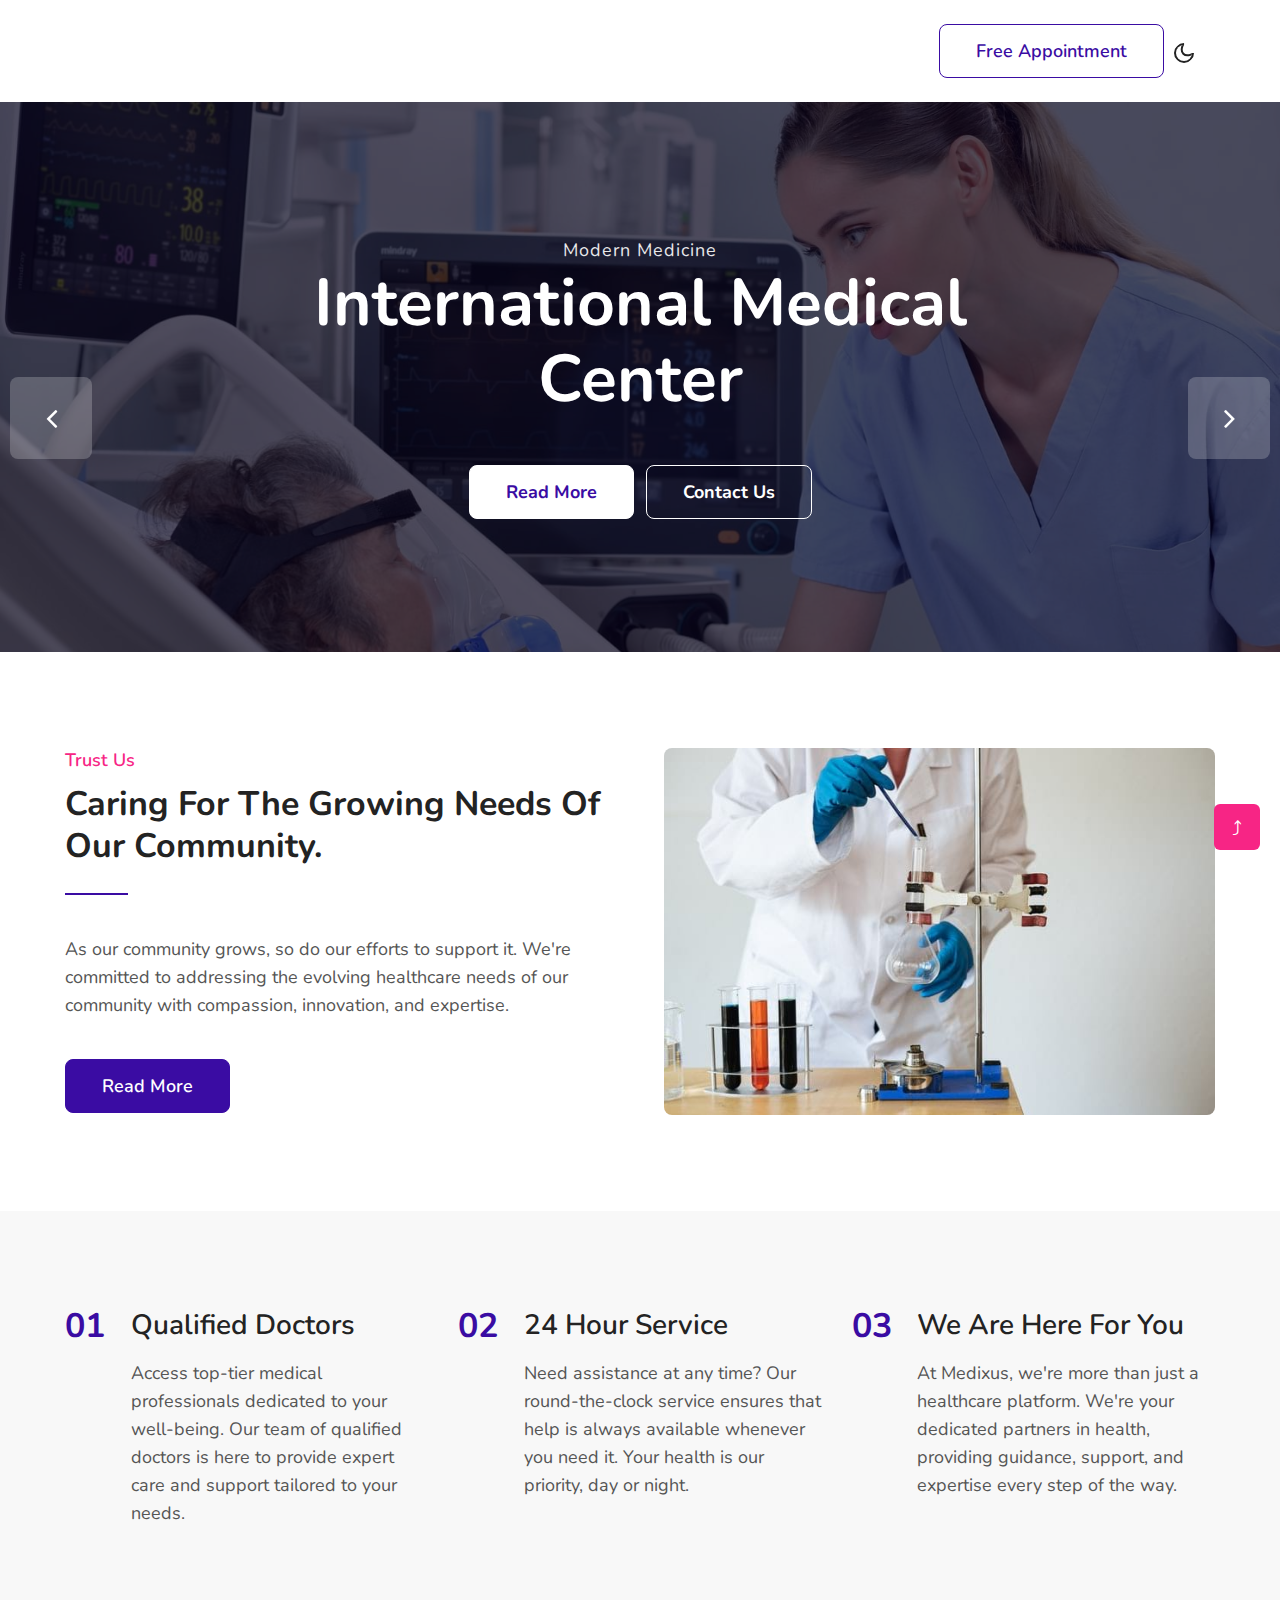
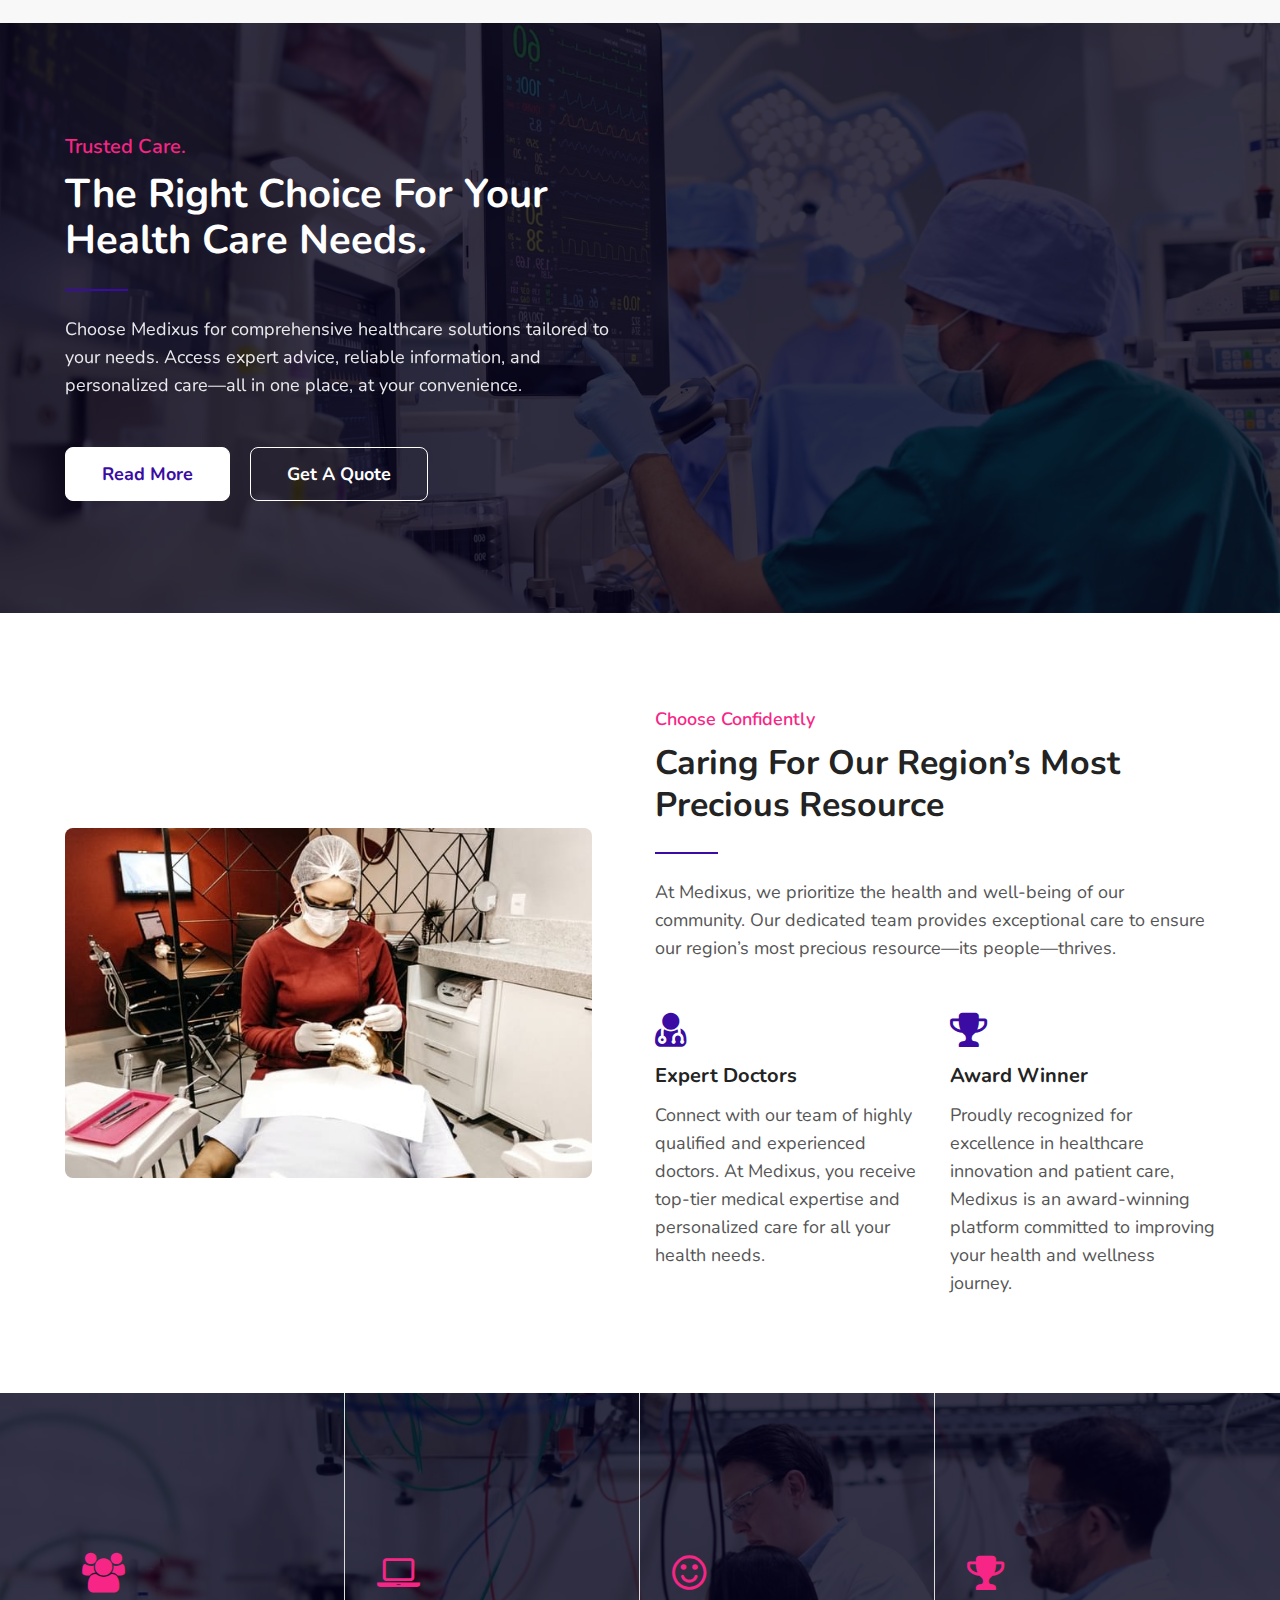
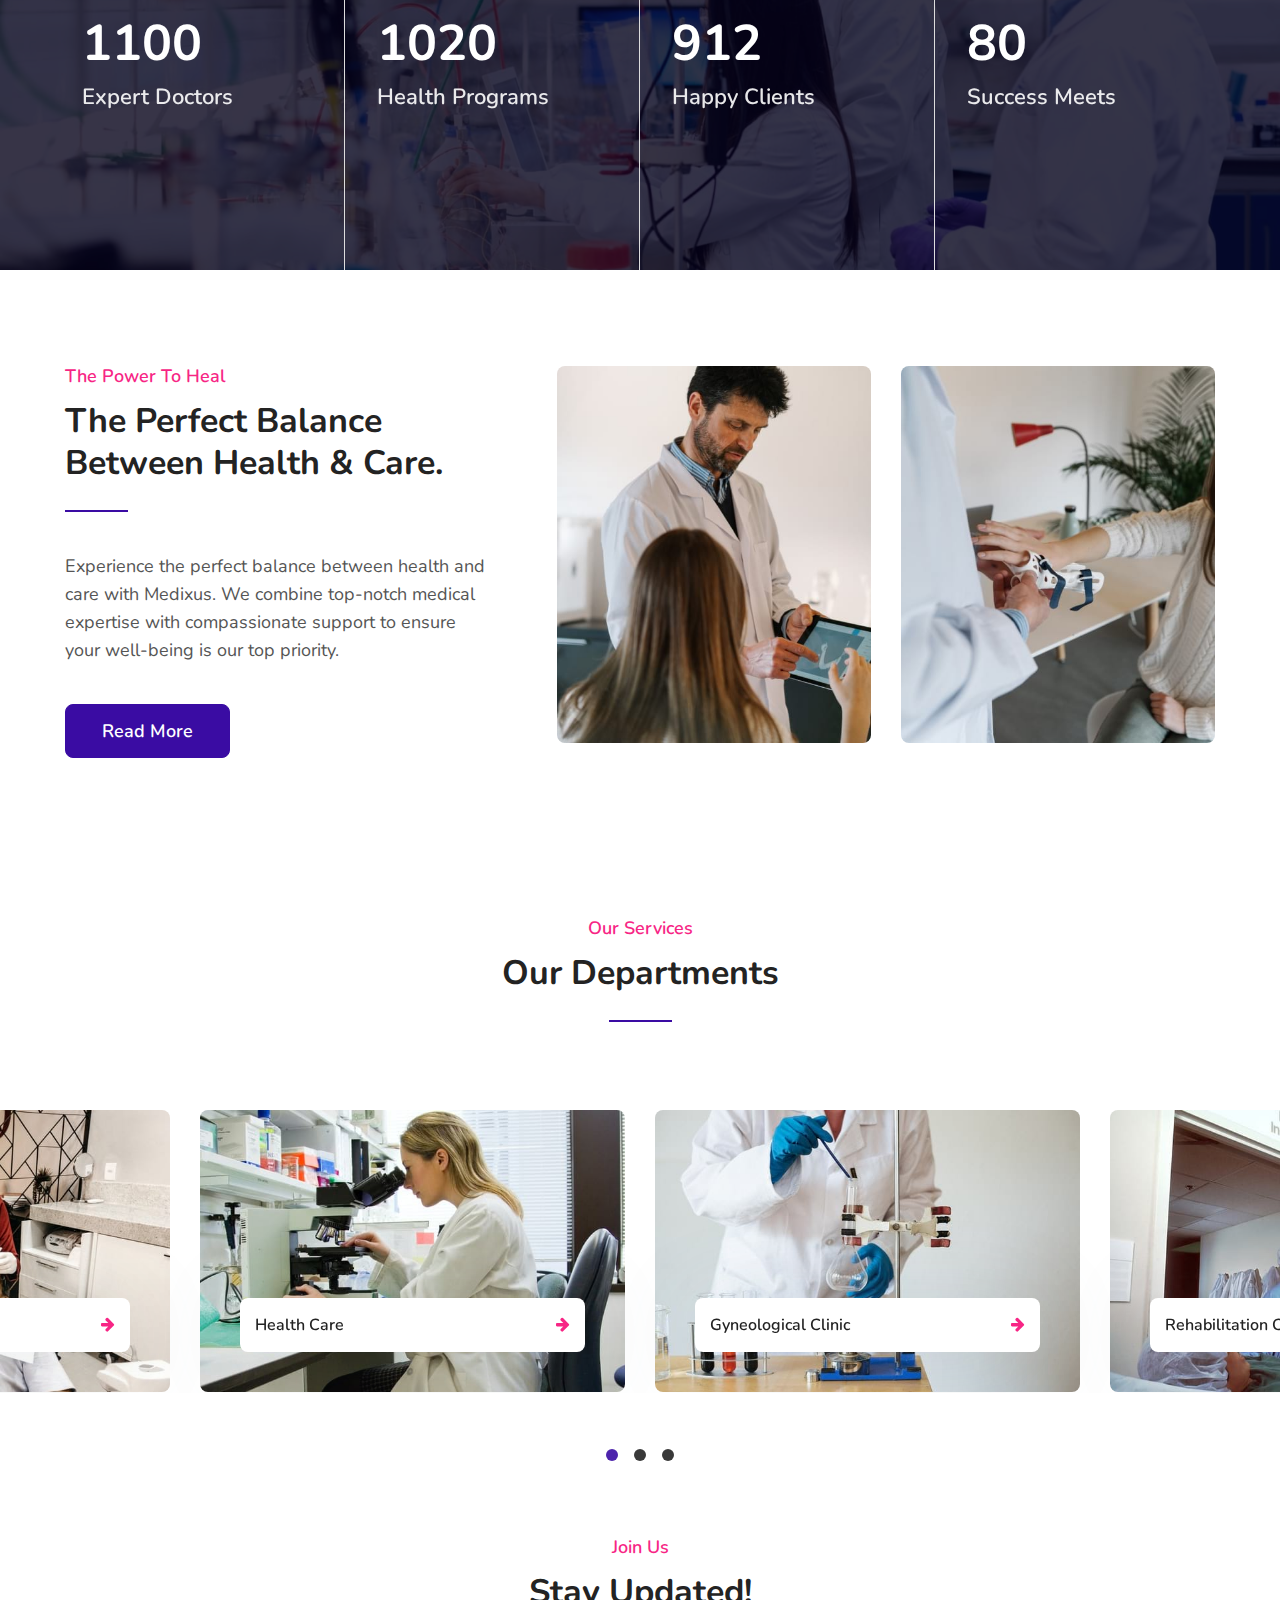
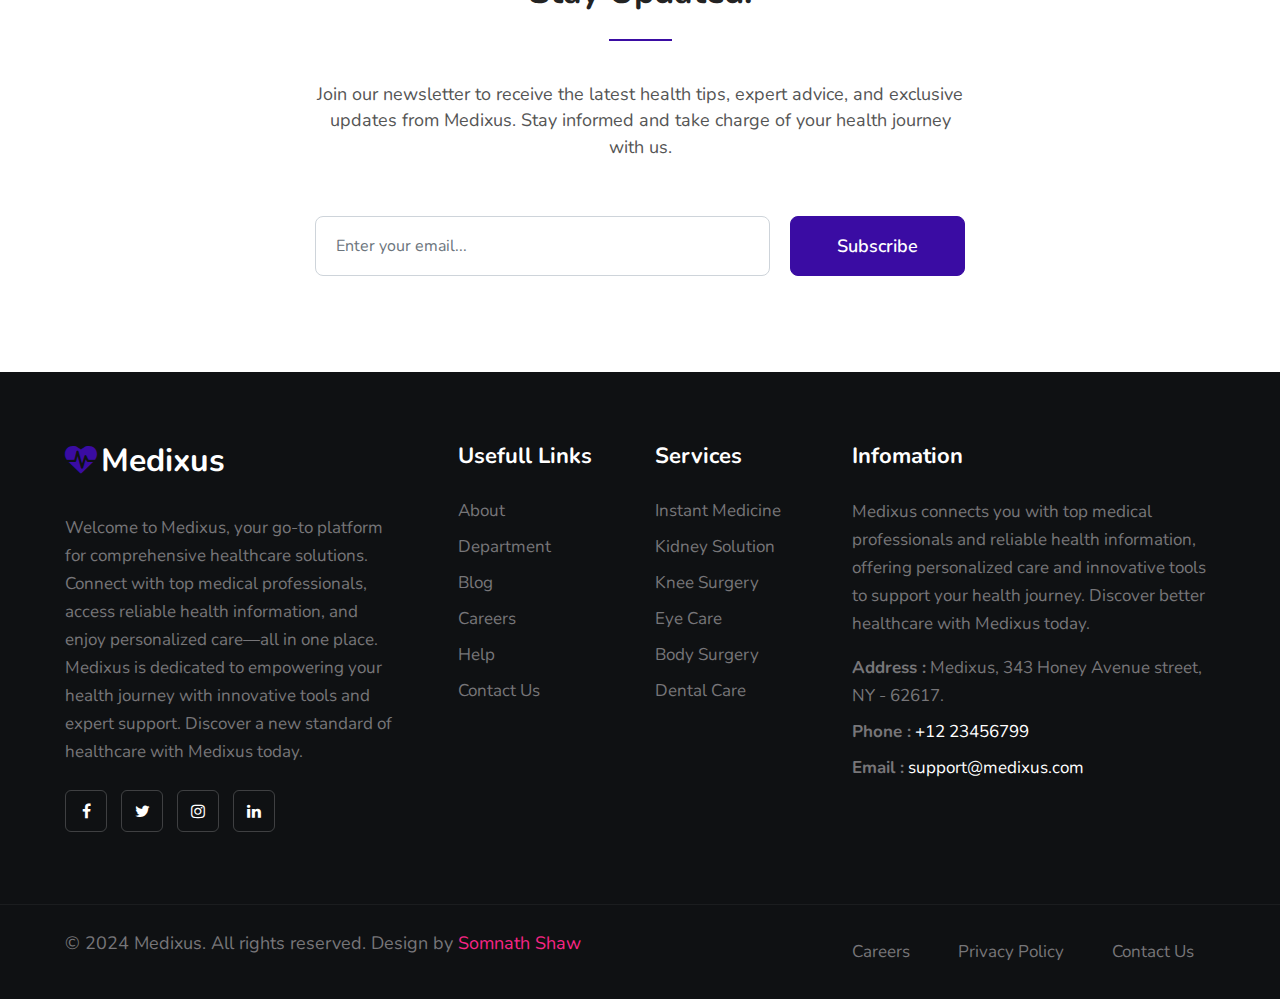
==== index.html @ a795be16 "Updated the Medixus FRT Project" ====
<!doctype html>
<html lang="zxx">

<head>
  <meta charset="utf-8">
  <meta name="viewport" content="width=device-width, initial-scale=1, shrink-to-fit=no">
  <title>Medixus Medical Category Bootstrap Responsive Template | Home :: W3Layouts</title>
  <link href="//fonts.googleapis.com/css?family=Nunito:400,600,700&display=swap" rel="stylesheet">
  <link rel="stylesheet" href="assets/css/style-starter.css">
</head>

<body>
      <div class="header-2hny py-3">
        <div class="container">
          <nav class="navbar navbar-expand-lg navbar-dark stroke">
            <h1><a class="navbar-brand mr-xl-5" href="index.html">
                <span class="fa fa-heartbeat mr-1"></span>Medixus
              </a></h1>
            <button class="navbar-toggler  collapsed bg-gradient" type="button" data-toggle="collapse"
              data-target="#navbarTogglerDemo02" aria-controls="navbarTogglerDemo02" aria-expanded="false"
              aria-label="Toggle navigation">
              <span class="navbar-toggler-icon fa icon-expand fa-bars"></span>
              <span class="navbar-toggler-icon fa icon-close fa-times"></span>
              </span>
            </button>

            <div class="collapse navbar-collapse" id="navbarTogglerDemo02">
              <ul class="navbar-nav mx-lg-auto">
                <li class="nav-item active">
                  <a class="nav-link" href="index.html">Home <span class="sr-only">(current)</span></a>
                </li>
                <li class="nav-item">
                  <a class="nav-link" href="about.html">About</a>
                </li>
                <li class="nav-item">
                  <a class="nav-link" href="services.html">Departments</a>
                </li>
                <li class="nav-item">
                  <a class="nav-link" href="contact.html">Contact</a>
                </li>
              </ul>
              <ul class="navbar-nav search-right mt-lg-0 mt-2">
                <li class="nav-item"><a href="#download" class="free-con btn btn-style btn-secondary d-block"
                    data-toggle="modal" data-target="#myModal">Free Appointment</a>

                  <!-- //modal-popup-->
                  <div class="selectpackage">

                    <div class="modal fade" id="myModal" tabindex="-1" role="dialog" aria-labelledby="myLargeModalLabel"
                      aria-hidden="true">
                      <div class="modal-dialog modal-lg">
                        <div class="modal-content">
                          <div class="modal-header">
                            <button type="button" class="close" data-dismiss="modal" aria-hidden="true">
                              &times;</button>
                            <h4 class="modal-title" id="myModalLabel">
                              Make An Appointment</h4>
                          </div>
                          <div class="modal-body packages">
                            <div class="appointment-form">
                              <form action="#" method="post">
                                <div class="fields-grid">
                                  <div class="styled-input">

                                    <div class="appointment-form-field">

                                      <input type="text" name="fullname" placeholder="Full Name" required="">
                                    </div>
                                  </div>
                                  <div class="styled-input">

                                    <div class="appointment-form-field">

                                      <input type="text" name="phone" placeholder="Enter Number" required="">
                                    </div>
                                  </div>

                                  <div class="styled-input">

                                    <div class="appointment-form-field">

                                      <input type="date" name="age" placeholder="Enter Your Age" required="">
                                    </div>
                                  </div>
                                  <div class="styled-input">

                                    <div class="appointment-form-field">

                                      <input type="date" name="date" placeholder="Set a Date" required="">
                                    </div>
                                  </div>
                                  <div class="styled-input">

                                    <div class="appointment-form-field">

                                      <select id="department" required="Specialization">
                                        <option value="">Specialization*</option>
                                        <option value="">Cardiology</option>
                                        <option value="">Heart Surgery</option>
                                        <option value="">Skin Care</option>
                                        <option value="">Body Check-up</option>
                                        <option value="">Numerology</option>
                                        <option value="">Diagnosis</option>
                                        <option value="">Others</option>
                                      </select>
                                    </div>
                                  </div>
                                  <div class="styled-input">

                                    <div class="appointment-form-field">

                                      <select id="doctor" required="Select Doctor">
                                        <option value="">Select Doctor</option>
                                        <option value="">Doctor 1</option>
                                        <option value="">Doctor 2</option>
                                        <option value="">Doctor 3</option>
                                        <option value="">Doctor 4</option>
                                        <option value="">Doctor 5</option>
                                        <option value="">Doctor 6</option>
                                        <option value="">Doctor 7</option>
                                      </select>
                                    </div>
                                  </div>

                                </div>
                                <div class="appointment-btn text-lg-right">
                                  <button type="submit" class="btn btn-style btn-primary mt-4">Book Appointment</button>
                                </div>
                              </form>
                            </div>
                          </div>
                        </div>
                      </div>
                    </div>
                    <script>
                      $('#myModal').modal('show');
                    </script>
                  </div>
                </li>
              </ul>

            </div>
            <!-- toggle switch for light and dark theme -->
            <div class="mobile-position">
              <nav class="navigation">
                <div class="theme-switch-wrapper">
                  <label class="theme-switch" for="checkbox">
                    <input type="checkbox" id="checkbox">
                    <div class="mode-container py-1">
                      <i class="gg-sun"></i>
                      <i class="gg-moon"></i>
                    </div>
                  </label>
                </div>
              </nav>
            </div>
            <!-- //toggle switch for light and dark theme -->
          </nav>
        </div>
      </div>
    </header>
    <!--/header-->
  </section>

  <!-- main-slider -->
  <section class="w3l-main-slider" id="home">
    <div class="companies20-content">
      <div class="owl-one owl-carousel owl-theme">
        <div class="item">
          <li>
            <div class="slider-info banner-view bg bg2">
              <div class="banner-info">
                <div class="container">
                  <div class="banner-info-bg">
                    <p>Modern Medicine</p>
                    <h5>International medical Center</h5>
                    <a class="btn btn-style btn-white mt-sm-5 mt-4 mr-2" href="about.html"> Read More</a>
                    <a class="btn btn-style border-btn mt-sm-5 mt-4" href="contact.html"> Contact Us</a>
                  </div>
                </div>
              </div>
            </div>
          </li>
        </div>
        <div class="item">
          <li>
            <div class="slider-info  banner-view banner-top1 bg bg2">
              <div class="banner-info">
                <div class="container">
                  <div class="banner-info-bg">
                    <p>Healthy Lifestyle</p>
                    <h5>We Provide Covid Services</h5>
                    <a class="btn btn-style btn-white mt-sm-5 mt-4 mr-2" href="about.html"> Read More</a>
                    <a class="btn btn-style border-btn mt-sm-5 mt-4" href="contact.html"> Contact Us</a>
                  </div>
                </div>
              </div>
            </div>
          </li>
        </div>
        <div class="item">
          <li>
            <div class="slider-info banner-view banner-top2 bg bg2">
              <div class="banner-info">
                <div class="container">
                  <div class="banner-info-bg">
                    <p>Modern Medicine</p>
                    <h5>International medical Center</h5>
                    <a class="btn btn-style btn-white mt-sm-5 mt-4 mr-2" href="about.html"> Read More</a>
                    <a class="btn btn-style border-btn mt-sm-5 mt-4" href="contact.html"> Contact Us</a>
                  </div>
                </div>
              </div>
            </div>
          </li>
        </div>
        <div class="item">
          <li>
            <div class="slider-info banner-view banner-top3 bg bg2">
              <div class="banner-info">
                <div class="container">
                  <div class="banner-info-bg">
                    <p>Healthy Lifestyle</p>
                    <h5>We Provide Covid Services</h5>
                    <a class="btn btn-style btn-white mt-sm-5 mt-4 mr-2" href="about.html">Read More</a>
                    <a class="btn btn-style border-btn mt-sm-5 mt-4" href="contact.html"> Contact Us</a>
                  </div>
                </div>
              </div>
            </div>
          </li>
        </div>
      </div>
    </div>
  </section>
  <!-- /main-slider -->
  <!--/grids-->
  <section class="w3l-grids-3 py-5" id="about">
    <div class="container py-md-5 py-3">
      <div class="row bottom-ab-grids align-items-center">

        <div class="col-lg-6 bottom-ab-left">
          <h6 class="sub-titlehny">Trust Us</h6>
          <h3 class="hny-title">Caring for the growing needs of our community.</h3>
          <div class="separatorhny"></div>
          <p class="my-3">As our community grows, so do our efforts to support it. We're committed to addressing the evolving healthcare needs of our community with compassion, innovation, and expertise.</p>
          <a href="about.html" class="btn btn-style btn-primary mt-4">Read More</a>
        </div>
        <div class="col-lg-6 bottom-ab-right mt-lg-0 mt-5 pl-lg-4">
          <img src="assets/images/2.jpg" alt="" class="img-fluid">
        </div>

      </div>
    </div>
  </section>
  <!--//grids-->
  <!--/features-->
  <section class="w3l-ab-features py-5">
    <div class="container py-md-5 py-3">
      <div class="row features-w3pvt-main" id="features">
        <div class="col-lg-4 col-md-6 feature-gird">
          <div class="row features-hny-inner-gd">
            <div class="col-md-2 col-2 featured_grid_left">
              <div class="icon-hnynumber">
                <span class="hnynumber">01</span>
              </div>
            </div>
            <div class="col-md-10 col-10 featured_grid_right_info">
              <h4><a class="link-hny" href="#url">Qualified Doctors</a></h4>
              <p>Access top-tier medical professionals dedicated to your well-being. Our team of qualified doctors is here to provide expert care and support tailored to your needs.</p>
            </div>
          </div>
        </div>
        <div class="col-lg-4 col-md-6 feature-gird mt-md-0 mt-4">
          <div class="row features-hny-inner-gd">
            <div class="col-md-2 col-2 featured_grid_left">
              <div class="icon-hnynumber">
                <span class="hnynumber">02</span>
              </div>
            </div>
            <div class="col-md-10 col-10 featured_grid_right_info">
              <h4><a class="link-hny" href="#url">24 Hour Service</a></h4>
              <p>Need assistance at any time? Our round-the-clock service ensures that help is always available whenever you need it. Your health is our priority, day or night.</p>
            </div>
          </div>
        </div>
        <div class="col-lg-4 col-md-6 feature-gird mt-lg-0 mt-md-5 mt-4">
          <div class="row features-hny-inner-gd">
            <div class="col-md-2 col-2 featured_grid_left">
              <div class="icon-hnynumber">
                <span class="hnynumber">03</span>
              </div>
            </div>
            <div class="col-md-10 col-10 featured_grid_right_info">
              <h4><a class="link-hny" href="#url">
                  We Are Here For You</a></h4>
              <p>At Medixus, we're more than just a healthcare platform. We're your dedicated partners in health, providing guidance, support, and expertise every step of the way.</p>
            </div>
          </div>
        </div>
      </div>
    </div>
  </section>
  <!--//features-->
  <!-- middle -->
  <div class="w3l-middle py-5">
    <div class="container py-xl-5 py-lg-3">
      <div class="welcome-left py-3">
        <h6 class="sub-titlehny">Trusted Care.</h6>
        <h4>The right choice for your health care needs.</h4>
        <div class="separatorhny"></div>
        <p class="pr-lg-5">Choose Medixus for comprehensive healthcare solutions tailored to your needs. Access expert advice, reliable information, and personalized care—all in one place, at your convenience.</p>
        <div class="buttons mt-5">
          <a href="about.html" class="btn btn-white btn-primary mr-2">Read More</a>
          <a href="contact.html" class="btn btn-style border-btn ml-2">Get a quote</a>
        </div>
      </div>
    </div>
  </div>
  <!-- //middle -->
  <!--/w3l-cwp4-->
  <div class="w3l-cwp4-sec py-5">
    <div class="container py-md-5 py-3">
      <div class="cwp4-two row align-items-center">
        <div class="cwp4-image col-lg-6 pr-lg-5">
          <img src="assets/images/6.jpg" class="img-fluid" alt="">
        </div>
        <div class="cwp4-text col-lg-6 mt-lg-0 mt-5">
          <h6 class="sub-titlehny">Choose confidently</h6>
          <h3 class="hny-title">
            Caring for our region’s most precious resource</h3>
          <div class="separatorhny"></div>
          <p>At Medixus, we prioritize the health and well-being of our community. Our dedicated team provides exceptional care to ensure our region’s most precious resource—its people—thrives.
          </p>

          <ul class="cont-4 mt-lg-6 mt-md-5 mt-4">
            <li class="subhny-gd mt-sm-0 mt-4">
              <span class="fa fa-user-md"> </span>
              <h4><a class="link-hny" href="#url">
                  Expert Doctors</a></h4>
              <p>Connect with our team of highly qualified and experienced doctors. At Medixus, you receive top-tier medical expertise and personalized care for all your health needs.</p>

            </li>
            <li class="subhny-gd mt-sm-0 mt-4">
              <span class="fa fa-trophy"> </span>
              <h4><a class="link-hny" href="#url">
                  Award Winner</a></h4>
              <p>Proudly recognized for excellence in healthcare innovation and patient care, Medixus is an award-winning platform committed to improving your health and wellness journey.</p>

            </li>
          </ul>
        </div>

      </div>
    </div>

  </div>
  <!--//w3l-grids-->
  <!-- stats -->
  <section class="w3l-stats py-lg-0 py-5" id="stats">
    <div class="gallery-inner container py-lg-0 py-3">
      <div class="row stats-con">
        <div class="col-lg-3 col-6 stats_info counter_grid">
          <span class="fa fa-users"></span>
          <p class="counter">1100</p>
          <h4>Expert Doctors</h4>
        </div>
        <div class="col-lg-3 col-6 stats_info counter_grid1">
          <span class="fa fa-laptop"></span>
          <p class="counter">1020</p>
          <h4>Health Programs</h4>
        </div>
        <div class="col-lg-3 col-6 stats_info counter_grid mt-lg-0 mt-5">
          <span class="fa fa-smile-o"></span>
          <p class="counter">912</p>
          <h4>Happy Clients</h4>
        </div>
        <div class="col-lg-3 col-6 stats_info counter_grid2 mt-lg-0 mt-5">
          <span class="fa fa-trophy"></span>
          <p class="counter">80</p>
          <h4>Success Meets</h4>
        </div>
      </div>
    </div>
  </section>
  <!-- //stats -->

  <!-- /blog-posts-->
  <section id="grids5-block" class="w3l-blogluxe-hny py-5">
    <div class="container py-md-5">
      <div class="row grid-view">
        <div class="col-lg-5 pr-lg-5">
          <h6 class="sub-titlehny">The Power to Heal</h6>
          <h3 class="hny-title">The perfect balance between Health & Care.</h3>
          <div class="separatorhny"></div>
          <p class="my-3">Experience the perfect balance between health and care with Medixus. We combine top-notch medical expertise with compassionate support to ensure your well-being is our top priority.</p>
          <a href="about.html" class="btn btn-style btn-primary mt-4">Read More</a>
        </div>
        <div class="col-lg-7 mt-lg-0 mt-4">
          <div class="row grids5-info">
            <div class="col-6">
              <a href="#" class="zoom">
                <img src="assets/images/s1.jpg" alt="" class="img-fluid" />
              </a>
            </div>
            <div class="col-6">
              <a href="#" class="zoom">
                <img src="assets/images/s2.jpg" alt="" class="img-fluid" />
              </a>
            </div>
          </div>
        </div>
      </div>
    </div>
  </section>
  <!-- //blog-Section -->
  <!--//news-grids-->
  <section class="w3l-news-sec">
    <div class="news-mainhny py-5">
      <div class="container text-center py-lg-3">
        <div class="title-content text-center mb-lg-5 mb-4">
          <h6 class="sub-titlehny">Our Services</h6>
          <h3 class="hny-title">
            Our Departments</h3>
          <div class="separatorhny"></div>
        </div>
      </div>
      <div class="owl-news owl-carousel owl-theme">
        <div class="item">
          <div class="news-img position-relative">
            <a href="#"><img src="assets/images/1.jpg" class="img-fluid" alt="news image"></a>
            <div class="title-wrap">
              <a href="#">
                <h4 class="title">Health Care</h4>
              </a>
              <a href="#" class="text-right"><span class="fa fa-arrow-right"></span></a>
            </div>
          </div>
        </div>
        <div class="item">
          <div class="news-img">
            <a href="#"><img src="assets/images/2.jpg" class="img-fluid" alt="news image"></a>
            <div class="title-wrap">
              <a href="#">
                <h4 class="title">Gyneological Clinic</h4>
              </a>
              <a href="#" class="text-right"><span class="fa fa-arrow-right"></span></a>
            </div>
          </div>
        </div>
        <div class="item">
          <div class="news-img">
            <a href="#"><img src="assets/images/3.jpg" class="img-fluid" alt="news image"></a>
            <div class="title-wrap">
              <a href="#">
                <h4 class="title">Rehabilitation Center</h4>
              </a>
              <a href="#" class="text-right"><span class="fa fa-arrow-right"></span></a>
            </div>
          </div>
        </div>
        <div class="item">
          <div class="news-img">
            <a href="#"><img src="assets/images/4.jpg" class="img-fluid" alt="news image"></a>
            <div class="title-wrap">
              <a href="#">
                <h4 class="title">Precise Diagnosis</h4>
              </a>
              <a href="#" class="text-right"><span class="fa fa-arrow-right"></span></a>
            </div>
          </div>
        </div>
        <div class="item">
          <div class="news-img">
            <a href="#"><img src="assets/images/5.jpg" class="img-fluid" alt="news image"></a>
            <div class="title-wrap">
              <a href="#">
                <h4 class="title">Cardiac Clinic</h4>
              </a>
              <a href="#" class="text-right"><span class="fa fa-arrow-right"></span></a>
            </div>
          </div>
        </div>
        <div class="item">
          <div class="news-img">
            <a href="#"><img src="assets/images/6.jpg" class="img-fluid" alt="news image"></a>
            <div class="title-wrap">
              <a href="#">
                <h4 class="title">Dental Surgery</h4>
              </a>
              <a href="#" class="text-right"><span class="fa fa-arrow-right"></span></a>
            </div>
          </div>
        </div>
      </div>
    </div>
  </section>
  <!--//news-grids-->
  <!--/w3l-subscribe-->
  <section class="w3l-subscribe-content py-5">
    <div class="container py-md-4 py-3 text-center">
      <div class="row my-lg-4 mt-4">
        <div class="col-lg-9 col-md-10 mx-auto">
          <div class="subscribe mx-auto">
            <div class="header-section text-center mx-auto">
              <h6 class="sub-titlehny">Join Us</h6>
              <h3 class="hny-title">Stay Updated! </h3>
              <div class="separatorhny"></div>
              <p class="my-3">Join our newsletter to receive the latest health tips, expert advice, and exclusive updates from Medixus. Stay informed and take charge of your health journey with us.</p>
            </div>
            <form action="#" method="post" class="subscribe-wthree pt-2 mt-5">
              <div class="d-md-flex flex-wrap subscribe-wthree-field">
                <input class="form-control" type="email" placeholder="Enter your email..." name="email" required="">
                <button class="btn btn-style btn-primary" type="submit">Subscribe</button>
              </div>
            </form>
          </div>
        </div>
      </div>
    </div>
  </section>
  <!--//w3l-subscribe-->
  <!-- footer -->
  <footer class="w3l-footer-29-main">
    <div class="footer-29-w3l py-5">
      <div class="container py-lg-4">
        <div class="row footer-top-29">
          <div class="col-lg-4 col-md-6 col-sm-7 footer-list-29 footer-1 pr-lg-5">
            <div class="footer-logo mb-3">
              <a class="footer-brand-logo" href="index.html"><span class="fa fa-heartbeat mr-1"></span>Medixus</a>
            </div>
            <p>Welcome to Medixus, your go-to platform for comprehensive healthcare solutions. Connect with top medical professionals, access reliable health information, and enjoy personalized care—all in one place. Medixus is dedicated to empowering your health journey with innovative tools and expert support. Discover a new standard of healthcare with Medixus today.</p>
            <div class="main-social-footer-29 mt-4">
              <a href="#facebook" class="facebook"><span class="fa fa-facebook"></span></a>
              <a href="#twitter" class="twitter"><span class="fa fa-twitter"></span></a>
              <a href="#instagram" class="instagram"><span class="fa fa-instagram"></span></a>
              <a href="#linkedin" class="linkedin"><span class="fa fa-linkedin"></span></a>
            </div>
          </div>
          <div class="col-lg-2 col-md-6 col-sm-5 col-6 footer-list-29 footer-2 mt-sm-0 mt-5">

            <ul>
              <h6 class="footer-title-29">Usefull Links</h6>
              <li><a href="about.html">About</a></li>
              <li><a href="services.html">Department</a></li>
              <li><a href="blog.html"> Blog</a></li>
              <li><a href="#careers"> Careers</a></li>
              <li><a href="#help">Help</a></li>
              <li><a href="contact.html">Contact us</a></li>
            </ul>
          </div>
          <div class="col-lg-2 col-md-6 col-sm-5 col-6 footer-list-29 footer-3 mt-lg-0 mt-5">
            <h6 class="footer-title-29">Services</h6>
            <ul>
              <li><a href="#medicine">Instant Medicine</a></li>
              <li><a href="#kidney">Kidney Solution</a></li>
              <li><a href="#knee">Knee Surgery</a></li>
              <li><a href="#eye">Eye Care</a></li>
              <li><a href="#surgery">Body Surgery</a></li>
              <li><a href="#care">Dental Care</a></li>

            </ul>

          </div>
          <div class="col-lg-4 col-md-6 col-sm-7 footer-list-29 footer-4 mt-lg-0 mt-5">
            <h6 class="footer-title-29">Infomation</h6>
            <p class="mb-3">Medixus connects you with top medical professionals and reliable health information, offering personalized care and innovative tools to support your health journey. Discover better healthcare with Medixus today.</p>
            <p><strong>Address :</strong> Medixus, 343 Honey Avenue street, NY - 62617.</p>
            <p class="my-2"><strong>Phone :</strong> <a href="tel:+12 23456799">+12 23456799</a></p>
            <p><strong>Email :</strong> <a href="mailto:support@medixus.com">support@medixus.com</a></p>


          </div>
        </div>
      </div>
    </div>
    <!-- //footer -->

    <!-- copyright -->
    <section class="w3l-copyright">
      <div class="container">
        <div class="row bottom-copies">
          <p class="col-lg-8 copy-footer-29">© 2024 Medixus. All rights reserved. Design by <a
              href="https://somnath-red.vercel.app/" target="_blank">
              Somnath Shaw</a></p>

          <div class="col-lg-4 footer-list-29">
            <ul class="d-flex text-lg-right">
              <li><a href="#careers"> Careers</a></li>
              <li class="mx-lg-5 mx-md-4 mx-3"><a href="#privacymy-lg-0 my-4">Privacy Policy</a></li>
              <li><a href="contact.html">Contact us</a></li>
            </ul>
          </div>

        </div>
      </div>
    </section>
    <!-- move top -->
    <button onclick="topFunction()" id="movetop" title="Go to top">
      &#10548;
    </button>
    <script>
      // When the user scrolls down 20px from the top of the document, show the button
      window.onscroll = function () {
        scrollFunction()
      };

      function scrollFunction() {
        if (document.body.scrollTop > 20 || document.documentElement.scrollTop > 20) {
          document.getElementById("movetop").style.display = "block";
        } else {
          document.getElementById("movetop").style.display = "none";
        }
      }

      // When the user clicks on the button, scroll to the top of the document
      function topFunction() {
        document.body.scrollTop = 0;
        document.documentElement.scrollTop = 0;
      }
    </script>
    <!-- /move top -->
  </footer>

  <!-- //copyright -->
  <!-- Template JavaScript -->
  <script src="assets/js/jquery-3.3.1.min.js"></script>

  <!-- script for testimonials -->
  <script>
    $(document).ready(function () {
      $('.owl-testimonial').owlCarousel({
        loop: true,
        margin: 0,
        nav: true,
        responsiveClass: true,
        autoplay: true,
        autoplayTimeout: 5000,
        autoplaySpeed: 1000,
        autoplayHoverPause: false,
        responsive: {
          0: {
            items: 1,
            nav: false
          },
          480: {
            items: 1,
            nav: false
          },
          667: {
            items: 1,
            nav: true
          },
          1000: {
            items: 1,
            nav: true
          }
        }
      })
    })
  </script>
  <!-- //script for testimonials -->

  <script src="assets/js/theme-change.js"></script>

  <!-- js for portfolio lightbox -->
  <!-- libhtbox -->
  <script src="assets/js/lightbox-plus-jquery.min.js"></script>
  <!-- libhtbox -->
  <script src="assets/js/owl.carousel.js"></script>
  <!-- script for banner slider-->
  <script>
    $(document).ready(function () {
      $('.owl-one').owlCarousel({
        loop: true,
        margin: 0,
        nav: false,
        responsiveClass: true,
        autoplay: true,
        autoplayTimeout: 5000,
        autoplaySpeed: 1000,
        autoplayHoverPause: false,
        responsive: {
          0: {
            items: 1,
            nav: false
          },
          480: {
            items: 1,
            nav: false
          },
          667: {
            items: 1,
            nav: true
          },
          1000: {
            items: 1,
            nav: true
          }
        }
      })
    })
  </script>
  <!-- //script -->
  <script>
    $(document).ready(function () {
      $('.owl-news').owlCarousel({
        stagePadding: 200,
        loop: true,
        margin: 30,
        nav: false,
        responsiveClass: true,
        autoplay: true,
        autoplayTimeout: 5000,
        autoplaySpeed: 1000,
        autoplayHoverPause: false,
        responsive: {
          0: {
            items: 1,
            stagePadding: 40,
            nav: false
          },
          480: {
            items: 1,
            stagePadding: 40,
            nav: true
          },
          667: {
            items: 2,
            stagePadding: 50,
            nav: true
          },
          1000: {
            items: 2,
            nav: true
          }
        }
      })
    })
  </script>
  <!-- stats number counter-->
  <script src="assets/js/jquery.waypoints.min.js"></script>
  <script src="assets/js/jquery.countup.js"></script>
  <script>
    $('.counter').countUp();
  </script>
  <!-- //stats number counter -->
  <!--/MENU-JS-->
  <script>
    $(window).on("scroll", function () {
      var scroll = $(window).scrollTop();

      if (scroll >= 80) {
        $("#site-header").addClass("nav-fixed");
      } else {
        $("#site-header").removeClass("nav-fixed");
      }
    });

    //Main navigation Active Class Add Remove
    $(".navbar-toggler").on("click", function () {
      $("header").toggleClass("active");
    });
    $(document).on("ready", function () {
      if ($(window).width() > 991) {
        $("header").removeClass("active");
      }
      $(window).on("resize", function () {
        if ($(window).width() > 991) {
          $("header").removeClass("active");
        }
      });
    });
  </script>
  <!--//MENU-JS-->

  <script src="assets/js/bootstrap.min.js"></script>

</body>

</html>
---- assets/css/style-starter.css ----
@charset "UTF-8";
:root {
  --blue: #007bff;
  --indigo: #6610f2;
  --purple: #6f42c1;
  --pink: #e83e8c;
  --red: #dc3545;
  --orange: #fd7e14;
  --yellow: #ffc107;
  --green: #28a745;
  --teal: #20c997;
  --cyan: #17a2b8;
  --white: #fff;
  --gray: #6c757d;
  --gray-dark: #343a40;
  --primary: #007bff;
  --secondary: #6c757d;
  --success: #28a745;
  --info: #17a2b8;
  --warning: #ffc107;
  --danger: #dc3545;
  --light: #f8f9fa;
  --dark: #343a40;
  --breakpoint-xs: 0;
  --breakpoint-sm: 576px;
  --breakpoint-md: 768px;
  --breakpoint-lg: 992px;
  --breakpoint-xl: 1200px;
  --font-family-sans-serif: -apple-system, BlinkMacSystemFont, Roboto, "Helvetica Neue", Arial, "Noto Sans", sans-serif, "Apple Color Emoji", "Segoe UI Emoji", "Segoe UI Symbol", "Noto Color Emoji";
  --font-family-monospace: Menlo, Monaco, Consolas, "Liberation Mono", "Courier New", monospace;
}

*,
*::before,
*::after {
  box-sizing: border-box;
}

html {
  font-family: 'Nunito', sans-serif;
  line-height: 1.15;
  -webkit-text-size-adjust: 100%;
  -webkit-tap-highlight-color: rgba(0, 0, 0, 0);
}

article,
aside,
figcaption,
figure,
footer,
header,
hgroup,
main,
nav,
section {
  display: block;
}

body {
  margin: 0;
  font-family: -apple-system, BlinkMacSystemFont, "Segoe UI", Roboto, "Helvetica Neue", Arial, "Noto Sans", sans-serif, "Apple Color Emoji", "Segoe UI Emoji", "Segoe UI Symbol", "Noto Color Emoji";
  font-size: 1rem;
  font-weight: 400;
  line-height: 1.5;
  color: #212529;
  text-align: left;
  background-color: #fff;
}

[tabindex="-1"]:focus:not(:focus-visible) {
  outline: 0 !important;
}

hr {
  box-sizing: content-box;
  height: 0;
  overflow: visible;
}

h1,
h2,
h3,
h4,
h5,
h6 {
  margin-top: 0;
  margin-bottom: 0.5rem;
}

p {
  margin-top: 0;
  margin-bottom: 1rem;
}

abbr[title],
abbr[data-original-title] {
  text-decoration: underline;
  -webkit-text-decoration: underline dotted;
  text-decoration: underline dotted;
  cursor: help;
  border-bottom: 0;
  -webkit-text-decoration-skip-ink: none;
  text-decoration-skip-ink: none;
}

address {
  margin-bottom: 1rem;
  font-style: normal;
  line-height: inherit;
}

ol,
ul,
dl {
  margin-top: 0;
  margin-bottom: 1rem;
}

ol ol,
ul ul,
ol ul,
ul ol {
  margin-bottom: 0;
}

dt {
  font-weight: 700;
}

dd {
  margin-bottom: .5rem;
  margin-left: 0;
}

blockquote {
  margin: 0 0 1rem;
}

b,
strong {
  font-weight: bolder;
}

small {
  font-size: 80%;
}

sub,
sup {
  position: relative;
  font-size: 75%;
  line-height: 0;
  vertical-align: baseline;
}

sub {
  bottom: -.25em;
}

sup {
  top: -.5em;
}

a {
  color: var(--primary-color);
  text-decoration: none;
  background-color: transparent;
}

a:hover {
  color: var(--secondary-color);
  text-decoration: underline;
}

a:not([href]) {
  color: inherit;
  text-decoration: none;
}

a:not([href]):hover {
  color: inherit;
  text-decoration: none;
}

pre,
code,
kbd,
samp {
  font-family: SFMono-Regular, Menlo, Monaco, Consolas, "Liberation Mono", "Courier New", monospace;
  font-size: 1em;
}

pre {
  margin-top: 0;
  margin-bottom: 1rem;
  overflow: auto;
}

figure {
  margin: 0 0 1rem;
}

img {
  vertical-align: middle;
  border-style: none;
}

svg {
  overflow: hidden;
  vertical-align: middle;
}

table {
  border-collapse: collapse;
}

caption {
  padding-top: 0.75rem;
  padding-bottom: 0.75rem;
  color: #6c757d;
  text-align: left;
  caption-side: bottom;
}

th {
  text-align: inherit;
}

label {
  display: inline-block;
  margin-bottom: 0.5rem;
}

button {
  border-radius: 0;
}

button:focus {
  outline: 1px dotted;
  outline: 5px auto -webkit-focus-ring-color;
}

input,
button,
select,
optgroup,
textarea {
  margin: 0;
  font-family: inherit;
  font-size: inherit;
  line-height: inherit;
}

button,
input {
  overflow: visible;
}

button,
select {
  text-transform: none;
}

select {
  word-wrap: normal;
}

button,
[type="button"],
[type="reset"],
[type="submit"] {
  -webkit-appearance: button;
}

button:not(:disabled),
[type="button"]:not(:disabled),
[type="reset"]:not(:disabled),
[type="submit"]:not(:disabled) {
  cursor: pointer;
}

button::-moz-focus-inner,
[type="button"]::-moz-focus-inner,
[type="reset"]::-moz-focus-inner,
[type="submit"]::-moz-focus-inner {
  padding: 0;
  border-style: none;
}

input[type="radio"],
input[type="checkbox"] {
  box-sizing: border-box;
  padding: 0;
}

input[type="date"],
input[type="time"],
input[type="datetime-local"],
input[type="month"] {
  -webkit-appearance: listbox;
}

textarea {
  overflow: auto;
  resize: vertical;
}

fieldset {
  min-width: 0;
  padding: 0;
  margin: 0;
  border: 0;
}

legend {
  display: block;
  width: 100%;
  max-width: 100%;
  padding: 0;
  margin-bottom: .5rem;
  font-size: 1.5rem;
  line-height: inherit;
  color: inherit;
  white-space: normal;
}

@media (max-width: 1200px) {
  legend {
    font-size: calc(1.275rem + 0.3vw);
  }
}

progress {
  vertical-align: baseline;
}

[type="number"]::-webkit-inner-spin-button,
[type="number"]::-webkit-outer-spin-button {
  height: auto;
}

[type="search"] {
  outline-offset: -2px;
  -webkit-appearance: none;
}

[type="search"]::-webkit-search-decoration {
  -webkit-appearance: none;
}

::-webkit-file-upload-button {
  font: inherit;
  -webkit-appearance: button;
}

output {
  display: inline-block;
}

summary {
  display: list-item;
  cursor: pointer;
}

template {
  display: none;
}

[hidden] {
  display: none !important;
}

h1,
h2,
h3,
h4,
h5,
h6,
.h1,
.h2,
.h3,
.h4,
.h5,
.h6 {
  margin-bottom: 0.5rem;
  font-weight: 500;
  line-height: 1.2;
}

h1,
.h1 {
  font-size: 2.5rem;
}

@media (max-width: 1200px) {

  h1,
  .h1 {
    font-size: calc(1.375rem + 1.5vw);
  }
}

h2,
.h2 {
  font-size: 2rem;
}

@media (max-width: 1200px) {

  h2,
  .h2 {
    font-size: calc(1.325rem + 0.9vw);
  }
}

h3,
.h3 {
  font-size: 1.75rem;
}

@media (max-width: 1200px) {

  h3,
  .h3 {
    font-size: calc(1.3rem + 0.6vw);
  }
}

h4,
.h4 {
  font-size: 1.5rem;
}

@media (max-width: 1200px) {

  h4,
  .h4 {
    font-size: calc(1.275rem + 0.3vw);
  }
}

h5,
.h5 {
  font-size: 1.25rem;
}

h6,
.h6 {
  font-size: 1rem;
}

.lead {
  font-size: 1.25rem;
  font-weight: 300;
}

.display-1 {
  font-size: 6rem;
  font-weight: 300;
  line-height: 1.2;
}

@media (max-width: 1200px) {
  .display-1 {
    font-size: calc(1.725rem + 5.7vw);
  }
}

.display-2 {
  font-size: 5.5rem;
  font-weight: 300;
  line-height: 1.2;
}

@media (max-width: 1200px) {
  .display-2 {
    font-size: calc(1.675rem + 5.1vw);
  }
}

.display-3 {
  font-size: 4.5rem;
  font-weight: 300;
  line-height: 1.2;
}

@media (max-width: 1200px) {
  .display-3 {
    font-size: calc(1.575rem + 3.9vw);
  }
}

.display-4 {
  font-size: 3.5rem;
  font-weight: 300;
  line-height: 1.2;
}

@media (max-width: 1200px) {
  .display-4 {
    font-size: calc(1.475rem + 2.7vw);
  }
}

hr {
  margin-top: 1rem;
  margin-bottom: 1rem;
  border: 0;
  border-top: 1px solid rgba(0, 0, 0, 0.1);
}

small,
.small {
  font-size: 80%;
  font-weight: 400;
}

mark,
.mark {
  padding: 0.2em;
  background-color: #fcf8e3;
}

.list-unstyled {
  padding-left: 0;
  list-style: none;
}

.list-inline {
  padding-left: 0;
  list-style: none;
}

.list-inline-item {
  display: inline-block;
}

.list-inline-item:not(:last-child) {
  margin-right: 0.5rem;
}

.initialism {
  font-size: 90%;
  text-transform: uppercase;
}

.blockquote {
  margin-bottom: 1rem;
  font-size: 1.25rem;
}

.blockquote-footer {
  display: block;
  font-size: 80%;
  color: #6c757d;
}

.blockquote-footer::before {
  content: "\2014\00A0";
}

.img-fluid {
  max-width: 100%;
  height: auto;
}

.img-thumbnail {
  padding: 0.25rem;
  background-color: #fff;
  border: 1px solid #dee2e6;
  border-radius: 0.25rem;
  max-width: 100%;
  height: auto;
}

.figure {
  display: inline-block;
}

.figure-img {
  margin-bottom: 0.5rem;
  line-height: 1;
}

.figure-caption {
  font-size: 90%;
  color: #6c757d;
}

code {
  font-size: 87.5%;
  color: #e83e8c;
  word-wrap: break-word;
}

a>code {
  color: inherit;
}

kbd {
  padding: 0.2rem 0.4rem;
  font-size: 87.5%;
  color: #fff;
  background-color: #212529;
  border-radius: 0.2rem;
}

kbd kbd {
  padding: 0;
  font-size: 100%;
  font-weight: 700;
}

pre {
  display: block;
  font-size: 87.5%;
  color: #212529;
}

pre code {
  font-size: inherit;
  color: inherit;
  word-break: normal;
}

.pre-scrollable {
  max-height: 340px;
  overflow-y: scroll;
}

.container {
  width: 100%;
  padding-right: 15px;
  padding-left: 15px;
  margin-right: auto;
  margin-left: auto;
}

@media (min-width: 576px) {
  .container {
    max-width: 540px;
  }
}

@media (min-width: 768px) {
  .container {
    max-width: 720px;
  }
}

@media (min-width: 992px) {
  .container {
    max-width: 960px;
  }
}

@media (min-width: 1200px) {
  .container {
    max-width: 1140px;
  }
}

.container-fluid,
.container-sm,
.container-md,
.container-lg,
.container-xl {
  width: 100%;
  padding-right: 15px;
  padding-left: 15px;
  margin-right: auto;
  margin-left: auto;
}

@media (min-width: 576px) {

  .container,
  .container-sm {
    max-width: 540px;
  }
}

@media (min-width: 768px) {

  .container,
  .container-sm,
  .container-md {
    max-width: 720px;
  }
}

@media (min-width: 992px) {

  .container,
  .container-sm,
  .container-md,
  .container-lg {
    max-width: 960px;
  }
}

@media (min-width: 1200px) {

  .container,
  .container-sm,
  .container-md,
  .container-lg,
  .container-xl {
    max-width: 1140px;
  }
}

.row {
  display: flex;
  flex-wrap: wrap;
  margin-right: -15px;
  margin-left: -15px;
}

.no-gutters {
  margin-right: 0;
  margin-left: 0;
}

.no-gutters>.col,
.no-gutters>[class*="col-"] {
  padding-right: 0;
  padding-left: 0;
}

.col-1,
.col-2,
.col-3,
.col-4,
.col-5,
.col-6,
.col-7,
.col-8,
.col-9,
.col-10,
.col-11,
.col-12,
.col,
.col-auto,
.col-sm-1,
.col-sm-2,
.col-sm-3,
.col-sm-4,
.col-sm-5,
.col-sm-6,
.col-sm-7,
.col-sm-8,
.col-sm-9,
.col-sm-10,
.col-sm-11,
.col-sm-12,
.col-sm,
.col-sm-auto,
.col-md-1,
.col-md-2,
.col-md-3,
.col-md-4,
.col-md-5,
.col-md-6,
.col-md-7,
.col-md-8,
.col-md-9,
.col-md-10,
.col-md-11,
.col-md-12,
.col-md,
.col-md-auto,
.col-lg-1,
.col-lg-2,
.col-lg-3,
.col-lg-4,
.col-lg-5,
.col-lg-6,
.col-lg-7,
.col-lg-8,
.col-lg-9,
.col-lg-10,
.col-lg-11,
.col-lg-12,
.col-lg,
.col-lg-auto,
.col-xl-1,
.col-xl-2,
.col-xl-3,
.col-xl-4,
.col-xl-5,
.col-xl-6,
.col-xl-7,
.col-xl-8,
.col-xl-9,
.col-xl-10,
.col-xl-11,
.col-xl-12,
.col-xl,
.col-xl-auto {
  position: relative;
  width: 100%;
  padding-right: 15px;
  padding-left: 15px;
}

.col {
  flex-basis: 0;
  flex-grow: 1;
  max-width: 100%;
}

.row-cols-1>* {
  flex: 0 0 100%;
  max-width: 100%;
}

.row-cols-2>* {
  flex: 0 0 50%;
  max-width: 50%;
}

.row-cols-3>* {
  flex: 0 0 33.33333%;
  max-width: 33.33333%;
}

.row-cols-4>* {
  flex: 0 0 25%;
  max-width: 25%;
}

.row-cols-5>* {
  flex: 0 0 20%;
  max-width: 20%;
}

.row-cols-6>* {
  flex: 0 0 16.66667%;
  max-width: 16.66667%;
}

.col-auto {
  flex: 0 0 auto;
  width: auto;
  max-width: 100%;
}

.col-1 {
  flex: 0 0 8.33333%;
  max-width: 8.33333%;
}

.col-2 {
  flex: 0 0 16.66667%;
  max-width: 16.66667%;
}

.col-3 {
  flex: 0 0 25%;
  max-width: 25%;
}

.col-4 {
  flex: 0 0 33.33333%;
  max-width: 33.33333%;
}

.col-5 {
  flex: 0 0 41.66667%;
  max-width: 41.66667%;
}

.col-6 {
  flex: 0 0 50%;
  max-width: 50%;
}

.col-7 {
  flex: 0 0 58.33333%;
  max-width: 58.33333%;
}

.col-8 {
  flex: 0 0 66.66667%;
  max-width: 66.66667%;
}

.col-9 {
  flex: 0 0 75%;
  max-width: 75%;
}

.col-10 {
  flex: 0 0 83.33333%;
  max-width: 83.33333%;
}

.col-11 {
  flex: 0 0 91.66667%;
  max-width: 91.66667%;
}

.col-12 {
  flex: 0 0 100%;
  max-width: 100%;
}

.order-first {
  order: -1;
}

.order-last {
  order: 13;
}

.order-0 {
  order: 0;
}

.order-1 {
  order: 1;
}

.order-2 {
  order: 2;
}

.order-3 {
  order: 3;
}

.order-4 {
  order: 4;
}

.order-5 {
  order: 5;
}

.order-6 {
  order: 6;
}

.order-7 {
  order: 7;
}

.order-8 {
  order: 8;
}

.order-9 {
  order: 9;
}

.order-10 {
  order: 10;
}

.order-11 {
  order: 11;
}

.order-12 {
  order: 12;
}

.offset-1 {
  margin-left: 8.33333%;
}

.offset-2 {
  margin-left: 16.66667%;
}

.offset-3 {
  margin-left: 25%;
}

.offset-4 {
  margin-left: 33.33333%;
}

.offset-5 {
  margin-left: 41.66667%;
}

.offset-6 {
  margin-left: 50%;
}

.offset-7 {
  margin-left: 58.33333%;
}

.offset-8 {
  margin-left: 66.66667%;
}

.offset-9 {
  margin-left: 75%;
}

.offset-10 {
  margin-left: 83.33333%;
}

.offset-11 {
  margin-left: 91.66667%;
}

@media (min-width: 576px) {
  .col-sm {
    flex-basis: 0;
    flex-grow: 1;
    max-width: 100%;
  }

  .row-cols-sm-1>* {
    flex: 0 0 100%;
    max-width: 100%;
  }

  .row-cols-sm-2>* {
    flex: 0 0 50%;
    max-width: 50%;
  }

  .row-cols-sm-3>* {
    flex: 0 0 33.33333%;
    max-width: 33.33333%;
  }

  .row-cols-sm-4>* {
    flex: 0 0 25%;
    max-width: 25%;
  }

  .row-cols-sm-5>* {
    flex: 0 0 20%;
    max-width: 20%;
  }

  .row-cols-sm-6>* {
    flex: 0 0 16.66667%;
    max-width: 16.66667%;
  }

  .col-sm-auto {
    flex: 0 0 auto;
    width: auto;
    max-width: 100%;
  }

  .col-sm-1 {
    flex: 0 0 8.33333%;
    max-width: 8.33333%;
  }

  .col-sm-2 {
    flex: 0 0 16.66667%;
    max-width: 16.66667%;
  }

  .col-sm-3 {
    flex: 0 0 25%;
    max-width: 25%;
  }

  .col-sm-4 {
    flex: 0 0 33.33333%;
    max-width: 33.33333%;
  }

  .col-sm-5 {
    flex: 0 0 41.66667%;
    max-width: 41.66667%;
  }

  .col-sm-6 {
    flex: 0 0 50%;
    max-width: 50%;
  }

  .col-sm-7 {
    flex: 0 0 58.33333%;
    max-width: 58.33333%;
  }

  .col-sm-8 {
    flex: 0 0 66.66667%;
    max-width: 66.66667%;
  }

  .col-sm-9 {
    flex: 0 0 75%;
    max-width: 75%;
  }

  .col-sm-10 {
    flex: 0 0 83.33333%;
    max-width: 83.33333%;
  }

  .col-sm-11 {
    flex: 0 0 91.66667%;
    max-width: 91.66667%;
  }

  .col-sm-12 {
    flex: 0 0 100%;
    max-width: 100%;
  }

  .order-sm-first {
    order: -1;
  }

  .order-sm-last {
    order: 13;
  }

  .order-sm-0 {
    order: 0;
  }

  .order-sm-1 {
    order: 1;
  }

  .order-sm-2 {
    order: 2;
  }

  .order-sm-3 {
    order: 3;
  }

  .order-sm-4 {
    order: 4;
  }

  .order-sm-5 {
    order: 5;
  }

  .order-sm-6 {
    order: 6;
  }

  .order-sm-7 {
    order: 7;
  }

  .order-sm-8 {
    order: 8;
  }

  .order-sm-9 {
    order: 9;
  }

  .order-sm-10 {
    order: 10;
  }

  .order-sm-11 {
    order: 11;
  }

  .order-sm-12 {
    order: 12;
  }

  .offset-sm-0 {
    margin-left: 0;
  }

  .offset-sm-1 {
    margin-left: 8.33333%;
  }

  .offset-sm-2 {
    margin-left: 16.66667%;
  }

  .offset-sm-3 {
    margin-left: 25%;
  }

  .offset-sm-4 {
    margin-left: 33.33333%;
  }

  .offset-sm-5 {
    margin-left: 41.66667%;
  }

  .offset-sm-6 {
    margin-left: 50%;
  }

  .offset-sm-7 {
    margin-left: 58.33333%;
  }

  .offset-sm-8 {
    margin-left: 66.66667%;
  }

  .offset-sm-9 {
    margin-left: 75%;
  }

  .offset-sm-10 {
    margin-left: 83.33333%;
  }

  .offset-sm-11 {
    margin-left: 91.66667%;
  }
}

@media (min-width: 768px) {
  .col-md {
    flex-basis: 0;
    flex-grow: 1;
    max-width: 100%;
  }

  .row-cols-md-1>* {
    flex: 0 0 100%;
    max-width: 100%;
  }

  .row-cols-md-2>* {
    flex: 0 0 50%;
    max-width: 50%;
  }

  .row-cols-md-3>* {
    flex: 0 0 33.33333%;
    max-width: 33.33333%;
  }

  .row-cols-md-4>* {
    flex: 0 0 25%;
    max-width: 25%;
  }

  .row-cols-md-5>* {
    flex: 0 0 20%;
    max-width: 20%;
  }

  .row-cols-md-6>* {
    flex: 0 0 16.66667%;
    max-width: 16.66667%;
  }

  .col-md-auto {
    flex: 0 0 auto;
    width: auto;
    max-width: 100%;
  }

  .col-md-1 {
    flex: 0 0 8.33333%;
    max-width: 8.33333%;
  }

  .col-md-2 {
    flex: 0 0 16.66667%;
    max-width: 16.66667%;
  }

  .col-md-3 {
    flex: 0 0 25%;
    max-width: 25%;
  }

  .col-md-4 {
    flex: 0 0 33.33333%;
    max-width: 33.33333%;
  }

  .col-md-5 {
    flex: 0 0 41.66667%;
    max-width: 41.66667%;
  }

  .col-md-6 {
    flex: 0 0 50%;
    max-width: 50%;
  }

  .col-md-7 {
    flex: 0 0 58.33333%;
    max-width: 58.33333%;
  }

  .col-md-8 {
    flex: 0 0 66.66667%;
    max-width: 66.66667%;
  }

  .col-md-9 {
    flex: 0 0 75%;
    max-width: 75%;
  }

  .col-md-10 {
    flex: 0 0 83.33333%;
    max-width: 83.33333%;
  }

  .col-md-11 {
    flex: 0 0 91.66667%;
    max-width: 91.66667%;
  }

  .col-md-12 {
    flex: 0 0 100%;
    max-width: 100%;
  }

  .order-md-first {
    order: -1;
  }

  .order-md-last {
    order: 13;
  }

  .order-md-0 {
    order: 0;
  }

  .order-md-1 {
    order: 1;
  }

  .order-md-2 {
    order: 2;
  }

  .order-md-3 {
    order: 3;
  }

  .order-md-4 {
    order: 4;
  }

  .order-md-5 {
    order: 5;
  }

  .order-md-6 {
    order: 6;
  }

  .order-md-7 {
    order: 7;
  }

  .order-md-8 {
    order: 8;
  }

  .order-md-9 {
    order: 9;
  }

  .order-md-10 {
    order: 10;
  }

  .order-md-11 {
    order: 11;
  }

  .order-md-12 {
    order: 12;
  }

  .offset-md-0 {
    margin-left: 0;
  }

  .offset-md-1 {
    margin-left: 8.33333%;
  }

  .offset-md-2 {
    margin-left: 16.66667%;
  }

  .offset-md-3 {
    margin-left: 25%;
  }

  .offset-md-4 {
    margin-left: 33.33333%;
  }

  .offset-md-5 {
    margin-left: 41.66667%;
  }

  .offset-md-6 {
    margin-left: 50%;
  }

  .offset-md-7 {
    margin-left: 58.33333%;
  }

  .offset-md-8 {
    margin-left: 66.66667%;
  }

  .offset-md-9 {
    margin-left: 75%;
  }

  .offset-md-10 {
    margin-left: 83.33333%;
  }

  .offset-md-11 {
    margin-left: 91.66667%;
  }
}

@media (min-width: 992px) {
  .col-lg {
    flex-basis: 0;
    flex-grow: 1;
    max-width: 100%;
  }

  .row-cols-lg-1>* {
    flex: 0 0 100%;
    max-width: 100%;
  }

  .row-cols-lg-2>* {
    flex: 0 0 50%;
    max-width: 50%;
  }

  .row-cols-lg-3>* {
    flex: 0 0 33.33333%;
    max-width: 33.33333%;
  }

  .row-cols-lg-4>* {
    flex: 0 0 25%;
    max-width: 25%;
  }

  .row-cols-lg-5>* {
    flex: 0 0 20%;
    max-width: 20%;
  }

  .row-cols-lg-6>* {
    flex: 0 0 16.66667%;
    max-width: 16.66667%;
  }

  .col-lg-auto {
    flex: 0 0 auto;
    width: auto;
    max-width: 100%;
  }

  .col-lg-1 {
    flex: 0 0 8.33333%;
    max-width: 8.33333%;
  }

  .col-lg-2 {
    flex: 0 0 16.66667%;
    max-width: 16.66667%;
  }

  .col-lg-3 {
    flex: 0 0 25%;
    max-width: 25%;
  }

  .col-lg-4 {
    flex: 0 0 33.33333%;
    max-width: 33.33333%;
  }

  .col-lg-5 {
    flex: 0 0 41.66667%;
    max-width: 41.66667%;
  }

  .col-lg-6 {
    flex: 0 0 50%;
    max-width: 50%;
  }

  .col-lg-7 {
    flex: 0 0 58.33333%;
    max-width: 58.33333%;
  }

  .col-lg-8 {
    flex: 0 0 66.66667%;
    max-width: 66.66667%;
  }

  .col-lg-9 {
    flex: 0 0 75%;
    max-width: 75%;
  }

  .col-lg-10 {
    flex: 0 0 83.33333%;
    max-width: 83.33333%;
  }

  .col-lg-11 {
    flex: 0 0 91.66667%;
    max-width: 91.66667%;
  }

  .col-lg-12 {
    flex: 0 0 100%;
    max-width: 100%;
  }

  .order-lg-first {
    order: -1;
  }

  .order-lg-last {
    order: 13;
  }

  .order-lg-0 {
    order: 0;
  }

  .order-lg-1 {
    order: 1;
  }

  .order-lg-2 {
    order: 2;
  }

  .order-lg-3 {
    order: 3;
  }

  .order-lg-4 {
    order: 4;
  }

  .order-lg-5 {
    order: 5;
  }

  .order-lg-6 {
    order: 6;
  }

  .order-lg-7 {
    order: 7;
  }

  .order-lg-8 {
    order: 8;
  }

  .order-lg-9 {
    order: 9;
  }

  .order-lg-10 {
    order: 10;
  }

  .order-lg-11 {
    order: 11;
  }

  .order-lg-12 {
    order: 12;
  }

  .offset-lg-0 {
    margin-left: 0;
  }

  .offset-lg-1 {
    margin-left: 8.33333%;
  }

  .offset-lg-2 {
    margin-left: 16.66667%;
  }

  .offset-lg-3 {
    margin-left: 25%;
  }

  .offset-lg-4 {
    margin-left: 33.33333%;
  }

  .offset-lg-5 {
    margin-left: 41.66667%;
  }

  .offset-lg-6 {
    margin-left: 50%;
  }

  .offset-lg-7 {
    margin-left: 58.33333%;
  }

  .offset-lg-8 {
    margin-left: 66.66667%;
  }

  .offset-lg-9 {
    margin-left: 75%;
  }

  .offset-lg-10 {
    margin-left: 83.33333%;
  }

  .offset-lg-11 {
    margin-left: 91.66667%;
  }
}

@media (min-width: 1200px) {
  .col-xl {
    flex-basis: 0;
    flex-grow: 1;
    max-width: 100%;
  }

  .row-cols-xl-1>* {
    flex: 0 0 100%;
    max-width: 100%;
  }

  .row-cols-xl-2>* {
    flex: 0 0 50%;
    max-width: 50%;
  }

  .row-cols-xl-3>* {
    flex: 0 0 33.33333%;
    max-width: 33.33333%;
  }

  .row-cols-xl-4>* {
    flex: 0 0 25%;
    max-width: 25%;
  }

  .row-cols-xl-5>* {
    flex: 0 0 20%;
    max-width: 20%;
  }

  .row-cols-xl-6>* {
    flex: 0 0 16.66667%;
    max-width: 16.66667%;
  }

  .col-xl-auto {
    flex: 0 0 auto;
    width: auto;
    max-width: 100%;
  }

  .col-xl-1 {
    flex: 0 0 8.33333%;
    max-width: 8.33333%;
  }

  .col-xl-2 {
    flex: 0 0 16.66667%;
    max-width: 16.66667%;
  }

  .col-xl-3 {
    flex: 0 0 25%;
    max-width: 25%;
  }

  .col-xl-4 {
    flex: 0 0 33.33333%;
    max-width: 33.33333%;
  }

  .col-xl-5 {
    flex: 0 0 41.66667%;
    max-width: 41.66667%;
  }

  .col-xl-6 {
    flex: 0 0 50%;
    max-width: 50%;
  }

  .col-xl-7 {
    flex: 0 0 58.33333%;
    max-width: 58.33333%;
  }

  .col-xl-8 {
    flex: 0 0 66.66667%;
    max-width: 66.66667%;
  }

  .col-xl-9 {
    flex: 0 0 75%;
    max-width: 75%;
  }

  .col-xl-10 {
    flex: 0 0 83.33333%;
    max-width: 83.33333%;
  }

  .col-xl-11 {
    flex: 0 0 91.66667%;
    max-width: 91.66667%;
  }

  .col-xl-12 {
    flex: 0 0 100%;
    max-width: 100%;
  }

  .order-xl-first {
    order: -1;
  }

  .order-xl-last {
    order: 13;
  }

  .order-xl-0 {
    order: 0;
  }

  .order-xl-1 {
    order: 1;
  }

  .order-xl-2 {
    order: 2;
  }

  .order-xl-3 {
    order: 3;
  }

  .order-xl-4 {
    order: 4;
  }

  .order-xl-5 {
    order: 5;
  }

  .order-xl-6 {
    order: 6;
  }

  .order-xl-7 {
    order: 7;
  }

  .order-xl-8 {
    order: 8;
  }

  .order-xl-9 {
    order: 9;
  }

  .order-xl-10 {
    order: 10;
  }

  .order-xl-11 {
    order: 11;
  }

  .order-xl-12 {
    order: 12;
  }

  .offset-xl-0 {
    margin-left: 0;
  }

  .offset-xl-1 {
    margin-left: 8.33333%;
  }

  .offset-xl-2 {
    margin-left: 16.66667%;
  }

  .offset-xl-3 {
    margin-left: 25%;
  }

  .offset-xl-4 {
    margin-left: 33.33333%;
  }

  .offset-xl-5 {
    margin-left: 41.66667%;
  }

  .offset-xl-6 {
    margin-left: 50%;
  }

  .offset-xl-7 {
    margin-left: 58.33333%;
  }

  .offset-xl-8 {
    margin-left: 66.66667%;
  }

  .offset-xl-9 {
    margin-left: 75%;
  }

  .offset-xl-10 {
    margin-left: 83.33333%;
  }

  .offset-xl-11 {
    margin-left: 91.66667%;
  }
}

.table {
  width: 100%;
  margin-bottom: 1rem;
  color: #212529;
}

.table th,
.table td {
  padding: 0.75rem;
  vertical-align: top;
  border-top: 1px solid #dee2e6;
}

.table thead th {
  vertical-align: bottom;
  border-bottom: 2px solid #dee2e6;
}

.table tbody+tbody {
  border-top: 2px solid #dee2e6;
}

.table-sm th,
.table-sm td {
  padding: 0.3rem;
}

.table-bordered {
  border: 1px solid #dee2e6;
}

.table-bordered th,
.table-bordered td {
  border: 1px solid #dee2e6;
}

.table-bordered thead th,
.table-bordered thead td {
  border-bottom-width: 2px;
}

.table-borderless th,
.table-borderless td,
.table-borderless thead th,
.table-borderless tbody+tbody {
  border: 0;
}

.table-striped tbody tr:nth-of-type(odd) {
  background-color: rgba(0, 0, 0, 0.05);
}

.table-hover tbody tr:hover {
  color: #212529;
  background-color: rgba(0, 0, 0, 0.075);
}

.table-primary,
.table-primary>th,
.table-primary>td {
  background-color: #f2d9c1;
}

.table-primary th,
.table-primary td,
.table-primary thead th,
.table-primary tbody+tbody {
  border-color: #e7b88c;
}

.table-hover .table-primary:hover {
  background-color: #eeccac;
}

.table-hover .table-primary:hover>td,
.table-hover .table-primary:hover>th {
  background-color: #eeccac;
}

.table-secondary,
.table-secondary>th,
.table-secondary>td {
  background-color: #d6d8db;
}

.table-secondary th,
.table-secondary td,
.table-secondary thead th,
.table-secondary tbody+tbody {
  border-color: #b3b7bb;
}

.table-hover .table-secondary:hover {
  background-color: #c8cbcf;
}

.table-hover .table-secondary:hover>td,
.table-hover .table-secondary:hover>th {
  background-color: #c8cbcf;
}

.table-success,
.table-success>th,
.table-success>td {
  background-color: #c3e6cb;
}

.table-success th,
.table-success td,
.table-success thead th,
.table-success tbody+tbody {
  border-color: #8fd19e;
}

.table-hover .table-success:hover {
  background-color: #b1dfbb;
}

.table-hover .table-success:hover>td,
.table-hover .table-success:hover>th {
  background-color: #b1dfbb;
}

.table-info,
.table-info>th,
.table-info>td {
  background-color: #bee5eb;
}

.table-info th,
.table-info td,
.table-info thead th,
.table-info tbody+tbody {
  border-color: #86cfda;
}

.table-hover .table-info:hover {
  background-color: #abdde5;
}

.table-hover .table-info:hover>td,
.table-hover .table-info:hover>th {
  background-color: #abdde5;
}

.table-warning,
.table-warning>th,
.table-warning>td {
  background-color: #ffeeba;
}

.table-warning th,
.table-warning td,
.table-warning thead th,
.table-warning tbody+tbody {
  border-color: #ffdf7e;
}

.table-hover .table-warning:hover {
  background-color: #ffe8a1;
}

.table-hover .table-warning:hover>td,
.table-hover .table-warning:hover>th {
  background-color: #ffe8a1;
}

.table-danger,
.table-danger>th,
.table-danger>td {
  background-color: #f5c6cb;
}

.table-danger th,
.table-danger td,
.table-danger thead th,
.table-danger tbody+tbody {
  border-color: #ed969e;
}

.table-hover .table-danger:hover {
  background-color: #f1b0b7;
}

.table-hover .table-danger:hover>td,
.table-hover .table-danger:hover>th {
  background-color: #f1b0b7;
}

.table-light,
.table-light>th,
.table-light>td {
  background-color: #fdfdfe;
}

.table-light th,
.table-light td,
.table-light thead th,
.table-light tbody+tbody {
  border-color: #fbfcfc;
}

.table-hover .table-light:hover {
  background-color: #ececf6;
}

.table-hover .table-light:hover>td,
.table-hover .table-light:hover>th {
  background-color: #ececf6;
}

.table-dark,
.table-dark>th,
.table-dark>td {
  background-color: #c6c8ca;
}

.table-dark th,
.table-dark td,
.table-dark thead th,
.table-dark tbody+tbody {
  border-color: #95999c;
}

.table-hover .table-dark:hover {
  background-color: #b9bbbe;
}

.table-hover .table-dark:hover>td,
.table-hover .table-dark:hover>th {
  background-color: #b9bbbe;
}

.table-active,
.table-active>th,
.table-active>td {
  background-color: rgba(0, 0, 0, 0.075);
}

.table-hover .table-active:hover {
  background-color: rgba(0, 0, 0, 0.075);
}

.table-hover .table-active:hover>td,
.table-hover .table-active:hover>th {
  background-color: rgba(0, 0, 0, 0.075);
}

.table .thead-dark th {
  color: #fff;
  background-color: #343a40;
  border-color: #454d55;
}

.table .thead-light th {
  color: #495057;
  background-color: #e9ecef;
  border-color: #dee2e6;
}

.table-dark {
  color: #fff;
  background-color: #343a40;
}

.table-dark th,
.table-dark td,
.table-dark thead th {
  border-color: #454d55;
}

.table-dark.table-bordered {
  border: 0;
}

.table-dark.table-striped tbody tr:nth-of-type(odd) {
  background-color: rgba(255, 255, 255, 0.05);
}

.table-dark.table-hover tbody tr:hover {
  color: #fff;
  background-color: rgba(255, 255, 255, 0.075);
}

@media (max-width: 575.98px) {
  .table-responsive-sm {
    display: block;
    width: 100%;
    overflow-x: auto;
    -webkit-overflow-scrolling: touch;
  }

  .table-responsive-sm>.table-bordered {
    border: 0;
  }
}

@media (max-width: 767.98px) {
  .table-responsive-md {
    display: block;
    width: 100%;
    overflow-x: auto;
    -webkit-overflow-scrolling: touch;
  }

  .table-responsive-md>.table-bordered {
    border: 0;
  }
}

@media (max-width: 991.98px) {
  .table-responsive-lg {
    display: block;
    width: 100%;
    overflow-x: auto;
    -webkit-overflow-scrolling: touch;
  }

  .table-responsive-lg>.table-bordered {
    border: 0;
  }
}

@media (max-width: 1199.98px) {
  .table-responsive-xl {
    display: block;
    width: 100%;
    overflow-x: auto;
    -webkit-overflow-scrolling: touch;
  }

  .table-responsive-xl>.table-bordered {
    border: 0;
  }
}

.table-responsive {
  display: block;
  width: 100%;
  overflow-x: auto;
  -webkit-overflow-scrolling: touch;
}

.table-responsive>.table-bordered {
  border: 0;
}

.form-control {
  display: block;
  width: 100%;
  height: calc(1.5em + 0.75rem + 2px);
  padding: 0.375rem 0.75rem;
  font-size: 1rem;
  font-weight: 400;
  line-height: 1.5;
  color: #495057;
  background-color: #fff;
  background-clip: padding-box;
  border: 1px solid #ced4da;
  border-radius: 0.25rem;
  transition: border-color 0.15s ease-in-out, box-shadow 0.15s ease-in-out;
}

@media (prefers-reduced-motion: reduce) {
  .form-control {
    transition: none;
  }
}

.form-control::-ms-expand {
  background-color: transparent;
  border: 0;
}

.form-control:-moz-focusring {
  color: transparent;
  text-shadow: 0 0 0 #495057;
}

.form-control:focus {
  color: #495057;
  background-color: #fff;
  border-color: #ecb886;
  outline: 0;
  box-shadow: 0 0 0 0.2rem rgba(209, 119, 33, 0.25);
}

.form-control::-webkit-input-placeholder {
  color: #6c757d;
  opacity: 1;
}

.form-control::-moz-placeholder {
  color: #6c757d;
  opacity: 1;
}

.form-control:-ms-input-placeholder {
  color: #6c757d;
  opacity: 1;
}

.form-control::-ms-input-placeholder {
  color: #6c757d;
  opacity: 1;
}

.form-control::placeholder {
  color: #6c757d;
  opacity: 1;
}

.form-control:disabled,
.form-control[readonly] {
  background-color: #e9ecef;
  opacity: 1;
}

select.form-control:focus::-ms-value {
  color: #495057;
  background-color: #fff;
}

.form-control-file,
.form-control-range {
  display: block;
  width: 100%;
}

.col-form-label {
  padding-top: calc(0.375rem + 1px);
  padding-bottom: calc(0.375rem + 1px);
  margin-bottom: 0;
  font-size: inherit;
  line-height: 1.5;
}

.col-form-label-lg {
  padding-top: calc(0.5rem + 1px);
  padding-bottom: calc(0.5rem + 1px);
  font-size: 1.25rem;
  line-height: 1.5;
}

.col-form-label-sm {
  padding-top: calc(0.25rem + 1px);
  padding-bottom: calc(0.25rem + 1px);
  font-size: 0.875rem;
  line-height: 1.5;
}

.form-control-plaintext {
  display: block;
  width: 100%;
  padding: 0.375rem 0;
  margin-bottom: 0;
  font-size: 1rem;
  line-height: 1.5;
  color: #212529;
  background-color: transparent;
  border: solid transparent;
  border-width: 1px 0;
}

.form-control-plaintext.form-control-sm,
.form-control-plaintext.form-control-lg {
  padding-right: 0;
  padding-left: 0;
}

.form-control-sm {
  height: calc(1.5em + 0.5rem + 2px);
  padding: 0.25rem 0.5rem;
  font-size: 0.875rem;
  line-height: 1.5;
  border-radius: 0.2rem;
}

.form-control-lg {
  height: calc(1.5em + 1rem + 2px);
  padding: 0.5rem 1rem;
  font-size: 1.25rem;
  line-height: 1.5;
  border-radius: 0.3rem;
}

select.form-control[size],
select.form-control[multiple] {
  height: auto;
}

textarea.form-control {
  height: auto;
}

.form-group {
  margin-bottom: 1rem;
}

.form-text {
  display: block;
  margin-top: 0.25rem;
}

.form-row {
  display: flex;
  flex-wrap: wrap;
  margin-right: -5px;
  margin-left: -5px;
}

.form-row>.col,
.form-row>[class*="col-"] {
  padding-right: 5px;
  padding-left: 5px;
}

.form-check {
  position: relative;
  display: block;
  padding-left: 1.25rem;
}

.form-check-input {
  position: absolute;
  margin-top: 0.3rem;
  margin-left: -1.25rem;
}

.form-check-input[disabled]~.form-check-label,
.form-check-input:disabled~.form-check-label {
  color: #6c757d;
}

.form-check-label {
  margin-bottom: 0;
}

.form-check-inline {
  display: inline-flex;
  align-items: center;
  padding-left: 0;
  margin-right: 0.75rem;
}

.form-check-inline .form-check-input {
  position: static;
  margin-top: 0;
  margin-right: 0.3125rem;
  margin-left: 0;
}

.valid-feedback {
  display: none;
  width: 100%;
  margin-top: 0.25rem;
  font-size: 80%;
  color: #28a745;
}

.valid-tooltip {
  position: absolute;
  top: 100%;
  z-index: 5;
  display: none;
  max-width: 100%;
  padding: 0.25rem 0.5rem;
  margin-top: .1rem;
  font-size: 0.875rem;
  line-height: 1.5;
  color: #fff;
  background-color: rgba(40, 167, 69, 0.9);
  border-radius: 0.25rem;
}

.was-validated :valid~.valid-feedback,
.was-validated :valid~.valid-tooltip,
.is-valid~.valid-feedback,
.is-valid~.valid-tooltip {
  display: block;
}

.was-validated .form-control:valid,
.form-control.is-valid {
  border-color: #28a745;
  padding-right: calc(1.5em + 0.75rem);
  background-image: url("data:image/svg+xml,%3csvg xmlns='http://www.w3.org/2000/svg' width='8' height='8' viewBox='0 0 8 8'%3e%3cpath fill='%2328a745' d='M2.3 6.73L.6 4.53c-.4-1.04.46-1.4 1.1-.8l1.1 1.4 3.4-3.8c.6-.63 1.6-.27 1.2.7l-4 4.6c-.43.5-.8.4-1.1.1z'/%3e%3c/svg%3e");
  background-repeat: no-repeat;
  background-position: right calc(0.375em + 0.1875rem) center;
  background-size: calc(0.75em + 0.375rem) calc(0.75em + 0.375rem);
}

.was-validated .form-control:valid:focus,
.form-control.is-valid:focus {
  border-color: #28a745;
  box-shadow: 0 0 0 0.2rem rgba(40, 167, 69, 0.25);
}

.was-validated textarea.form-control:valid,
textarea.form-control.is-valid {
  padding-right: calc(1.5em + 0.75rem);
  background-position: top calc(0.375em + 0.1875rem) right calc(0.375em + 0.1875rem);
}

.was-validated .custom-select:valid,
.custom-select.is-valid {
  border-color: #28a745;
  padding-right: calc(0.75em + 2.3125rem);
  background: url("data:image/svg+xml,%3csvg xmlns='http://www.w3.org/2000/svg' width='4' height='5' viewBox='0 0 4 5'%3e%3cpath fill='%23343a40' d='M2 0L0 2h4zm0 5L0 3h4z'/%3e%3c/svg%3e") no-repeat right 0.75rem center/8px 10px, url("data:image/svg+xml,%3csvg xmlns='http://www.w3.org/2000/svg' width='8' height='8' viewBox='0 0 8 8'%3e%3cpath fill='%2328a745' d='M2.3 6.73L.6 4.53c-.4-1.04.46-1.4 1.1-.8l1.1 1.4 3.4-3.8c.6-.63 1.6-.27 1.2.7l-4 4.6c-.43.5-.8.4-1.1.1z'/%3e%3c/svg%3e") #fff no-repeat center right 1.75rem/calc(0.75em + 0.375rem) calc(0.75em + 0.375rem);
}

.was-validated .custom-select:valid:focus,
.custom-select.is-valid:focus {
  border-color: #28a745;
  box-shadow: 0 0 0 0.2rem rgba(40, 167, 69, 0.25);
}

.was-validated .form-check-input:valid~.form-check-label,
.form-check-input.is-valid~.form-check-label {
  color: #28a745;
}

.was-validated .form-check-input:valid~.valid-feedback,
.was-validated .form-check-input:valid~.valid-tooltip,
.form-check-input.is-valid~.valid-feedback,
.form-check-input.is-valid~.valid-tooltip {
  display: block;
}

.was-validated .custom-control-input:valid~.custom-control-label,
.custom-control-input.is-valid~.custom-control-label {
  color: #28a745;
}

.was-validated .custom-control-input:valid~.custom-control-label::before,
.custom-control-input.is-valid~.custom-control-label::before {
  border-color: #28a745;
}

.was-validated .custom-control-input:valid:checked~.custom-control-label::before,
.custom-control-input.is-valid:checked~.custom-control-label::before {
  border-color: #34ce57;
  background-color: #34ce57;
}

.was-validated .custom-control-input:valid:focus~.custom-control-label::before,
.custom-control-input.is-valid:focus~.custom-control-label::before {
  box-shadow: 0 0 0 0.2rem rgba(40, 167, 69, 0.25);
}

.was-validated .custom-control-input:valid:focus:not(:checked)~.custom-control-label::before,
.custom-control-input.is-valid:focus:not(:checked)~.custom-control-label::before {
  border-color: #28a745;
}

.was-validated .custom-file-input:valid~.custom-file-label,
.custom-file-input.is-valid~.custom-file-label {
  border-color: #28a745;
}

.was-validated .custom-file-input:valid:focus~.custom-file-label,
.custom-file-input.is-valid:focus~.custom-file-label {
  border-color: #28a745;
  box-shadow: 0 0 0 0.2rem rgba(40, 167, 69, 0.25);
}

.invalid-feedback {
  display: none;
  width: 100%;
  margin-top: 0.25rem;
  font-size: 80%;
  color: #dc3545;
}

.invalid-tooltip {
  position: absolute;
  top: 100%;
  z-index: 5;
  display: none;
  max-width: 100%;
  padding: 0.25rem 0.5rem;
  margin-top: .1rem;
  font-size: 0.875rem;
  line-height: 1.5;
  color: #fff;
  background-color: rgba(220, 53, 69, 0.9);
  border-radius: 0.25rem;
}

.was-validated :invalid~.invalid-feedback,
.was-validated :invalid~.invalid-tooltip,
.is-invalid~.invalid-feedback,
.is-invalid~.invalid-tooltip {
  display: block;
}

.was-validated .form-control:invalid,
.form-control.is-invalid {
  border-color: #dc3545;
  padding-right: calc(1.5em + 0.75rem);
  background-image: url("data:image/svg+xml,%3csvg xmlns='http://www.w3.org/2000/svg' width='12' height='12' fill='none' stroke='%23dc3545' viewBox='0 0 12 12'%3e%3ccircle cx='6' cy='6' r='4.5'/%3e%3cpath stroke-linejoin='round' d='M5.8 3.6h.4L6 6.5z'/%3e%3ccircle cx='6' cy='8.2' r='.6' fill='%23dc3545' stroke='none'/%3e%3c/svg%3e");
  background-repeat: no-repeat;
  background-position: right calc(0.375em + 0.1875rem) center;
  background-size: calc(0.75em + 0.375rem) calc(0.75em + 0.375rem);
}

.was-validated .form-control:invalid:focus,
.form-control.is-invalid:focus {
  border-color: #dc3545;
  box-shadow: 0 0 0 0.2rem rgba(220, 53, 69, 0.25);
}

.was-validated textarea.form-control:invalid,
textarea.form-control.is-invalid {
  padding-right: calc(1.5em + 0.75rem);
  background-position: top calc(0.375em + 0.1875rem) right calc(0.375em + 0.1875rem);
}

.was-validated .custom-select:invalid,
.custom-select.is-invalid {
  border-color: #dc3545;
  padding-right: calc(0.75em + 2.3125rem);
  background: url("data:image/svg+xml,%3csvg xmlns='http://www.w3.org/2000/svg' width='4' height='5' viewBox='0 0 4 5'%3e%3cpath fill='%23343a40' d='M2 0L0 2h4zm0 5L0 3h4z'/%3e%3c/svg%3e") no-repeat right 0.75rem center/8px 10px, url("data:image/svg+xml,%3csvg xmlns='http://www.w3.org/2000/svg' width='12' height='12' fill='none' stroke='%23dc3545' viewBox='0 0 12 12'%3e%3ccircle cx='6' cy='6' r='4.5'/%3e%3cpath stroke-linejoin='round' d='M5.8 3.6h.4L6 6.5z'/%3e%3ccircle cx='6' cy='8.2' r='.6' fill='%23dc3545' stroke='none'/%3e%3c/svg%3e") #fff no-repeat center right 1.75rem/calc(0.75em + 0.375rem) calc(0.75em + 0.375rem);
}

.was-validated .custom-select:invalid:focus,
.custom-select.is-invalid:focus {
  border-color: #dc3545;
  box-shadow: 0 0 0 0.2rem rgba(220, 53, 69, 0.25);
}

.was-validated .form-check-input:invalid~.form-check-label,
.form-check-input.is-invalid~.form-check-label {
  color: #dc3545;
}

.was-validated .form-check-input:invalid~.invalid-feedback,
.was-validated .form-check-input:invalid~.invalid-tooltip,
.form-check-input.is-invalid~.invalid-feedback,
.form-check-input.is-invalid~.invalid-tooltip {
  display: block;
}

.was-validated .custom-control-input:invalid~.custom-control-label,
.custom-control-input.is-invalid~.custom-control-label {
  color: #dc3545;
}

.was-validated .custom-control-input:invalid~.custom-control-label::before,
.custom-control-input.is-invalid~.custom-control-label::before {
  border-color: #dc3545;
}

.was-validated .custom-control-input:invalid:checked~.custom-control-label::before,
.custom-control-input.is-invalid:checked~.custom-control-label::before {
  border-color: #e4606d;
  background-color: #e4606d;
}

.was-validated .custom-control-input:invalid:focus~.custom-control-label::before,
.custom-control-input.is-invalid:focus~.custom-control-label::before {
  box-shadow: 0 0 0 0.2rem rgba(220, 53, 69, 0.25);
}

.was-validated .custom-control-input:invalid:focus:not(:checked)~.custom-control-label::before,
.custom-control-input.is-invalid:focus:not(:checked)~.custom-control-label::before {
  border-color: #dc3545;
}

.was-validated .custom-file-input:invalid~.custom-file-label,
.custom-file-input.is-invalid~.custom-file-label {
  border-color: #dc3545;
}

.was-validated .custom-file-input:invalid:focus~.custom-file-label,
.custom-file-input.is-invalid:focus~.custom-file-label {
  border-color: #dc3545;
  box-shadow: 0 0 0 0.2rem rgba(220, 53, 69, 0.25);
}

.form-inline {
  display: flex;
  flex-flow: row wrap;
  align-items: center;
}

.form-inline .form-check {
  width: 100%;
}

@media (min-width: 576px) {
  .form-inline label {
    display: flex;
    align-items: center;
    justify-content: center;
    margin-bottom: 0;
  }

  .form-inline .form-group {
    display: flex;
    flex: 0 0 auto;
    flex-flow: row wrap;
    align-items: center;
    margin-bottom: 0;
  }

  .form-inline .form-control {
    display: inline-block;
    width: auto;
    vertical-align: middle;
  }

  .form-inline .form-control-plaintext {
    display: inline-block;
  }

  .form-inline .input-group,
  .form-inline .custom-select {
    width: auto;
  }

  .form-inline .form-check {
    display: flex;
    align-items: center;
    justify-content: center;
    width: auto;
    padding-left: 0;
  }

  .form-inline .form-check-input {
    position: relative;
    flex-shrink: 0;
    margin-top: 0;
    margin-right: 0.25rem;
    margin-left: 0;
  }

  .form-inline .custom-control {
    align-items: center;
    justify-content: center;
  }

  .form-inline .custom-control-label {
    margin-bottom: 0;
  }
}

.btn {
  display: inline-block;
  font-weight: 400;
  color: #212529;
  text-align: center;
  vertical-align: middle;
  cursor: pointer;
  -webkit-user-select: none;
  -moz-user-select: none;
  -ms-user-select: none;
  user-select: none;
  background-color: transparent;
  border: 1px solid transparent;
  padding: 0.375rem 0.75rem;
  font-size: 1rem;
  line-height: 1.5;
  border-radius: 0.25rem;
  transition: color 0.15s ease-in-out, background-color 0.15s ease-in-out, border-color 0.15s ease-in-out, box-shadow 0.15s ease-in-out;
}

@media (prefers-reduced-motion: reduce) {
  .btn {
    transition: none;
  }
}

.btn:hover {
  color: var(--primary-color);
  text-decoration: none;
}

.btn:focus,
.btn.focus {
  outline: 0;
  box-shadow: 0 0 0 0.2rem rgba(10, 81, 194, 0.47);
}

.btn.disabled,
.btn:disabled {
  opacity: 0.65;
}

a.btn.disabled,
fieldset:disabled a.btn {
  pointer-events: none;
}

.btn-primary {
  color: #fff;
  background-color: var(--primary-color);
  border-color: var(--primary-color);
}

.btn-primary:hover {
  color: #fff;
  background-color: #2A0977;
  border-color: #2A0977;
}

.btn-primary:focus,
.btn-primary.focus {
  color: #fff;
  background-color: #2A0977;
  border-color: #2A0977;
  box-shadow: 0 0 0 0.2rem rgb(42 9 119 / 51%);
}

.btn-primary.disabled,
.btn-primary:disabled {
  color: #fff;
  background-color: #007bff;
  border-color: #007bff;
}

.btn-primary:not(:disabled):not(.disabled):active,
.btn-primary:not(:disabled):not(.disabled).active,
.show>.btn-primary.dropdown-toggle {
  color: #fff;
  background-color: var(--primary-color);
  border-color: var(--primary-color);
}

.btn-primary:not(:disabled):not(.disabled):active:focus,
.btn-primary:not(:disabled):not(.disabled).active:focus,
.show>.btn-primary.dropdown-toggle:focus {
  box-shadow: 0 0 0 0.2rem rgba(10, 81, 194, 0.47);
}

.btn-secondary {
  color: var(--primary-color);
  background-color: transparent;
  border-color: var(--primary-color);
}

.btn-secondary:hover {
  color: #fff;
  border-color: var(--primary-color);
  background-color: var(--primary-color);
}

.btn-secondary:focus,
.btn-secondary.focus {
  color: #fff;
  border-color: var(--primary-color);
  background-color: var(--primary-color);
  box-shadow: 0 0 0 0.2rem rgba(10, 81, 194, 0.47);
}

.btn-secondary.disabled,
.btn-secondary:disabled {
  color: #fff;
  background-color: var(--primary-color);
  border-color: var(--primary-color);
}

.btn-secondary:not(:disabled):not(.disabled):active,
.btn-secondary:not(:disabled):not(.disabled).active,
.show>.btn-secondary.dropdown-toggle {
  color: #fff;
  border-color: var(--primary-color);
  background-color: var(--primary-color);
}

.btn-secondary:not(:disabled):not(.disabled):active:focus,
.btn-secondary:not(:disabled):not(.disabled).active:focus,
.show>.btn-secondary.dropdown-toggle:focus {
  box-shadow: 0 0 0 0.2rem rgba(10, 81, 194, 0.47);
}

.btn-success {
  color: #fff;
  background-color: #28a745;
  border-color: #28a745;
}

.btn-success:hover {
  color: #fff;
  background-color: #218838;
  border-color: #1e7e34;
}

.btn-success:focus,
.btn-success.focus {
  color: #fff;
  background-color: #218838;
  border-color: #1e7e34;
  box-shadow: 0 0 0 0.2rem rgba(72, 180, 97, 0.5);
}

.btn-success.disabled,
.btn-success:disabled {
  color: #fff;
  background-color: #28a745;
  border-color: #28a745;
}

.btn-success:not(:disabled):not(.disabled):active,
.btn-success:not(:disabled):not(.disabled).active,
.show>.btn-success.dropdown-toggle {
  color: #fff;
  background-color: #1e7e34;
  border-color: #1c7430;
}

.btn-success:not(:disabled):not(.disabled):active:focus,
.btn-success:not(:disabled):not(.disabled).active:focus,
.show>.btn-success.dropdown-toggle:focus {
  box-shadow: 0 0 0 0.2rem rgba(72, 180, 97, 0.5);
}

.btn-info {
  color: #fff;
  background-color: #17a2b8;
  border-color: #17a2b8;
}

.btn-info:hover {
  color: #fff;
  background-color: #138496;
  border-color: #117a8b;
}

.btn-info:focus,
.btn-info.focus {
  color: #fff;
  background-color: #138496;
  border-color: #117a8b;
  box-shadow: 0 0 0 0.2rem rgba(58, 176, 195, 0.5);
}

.btn-info.disabled,
.btn-info:disabled {
  color: #fff;
  background-color: #17a2b8;
  border-color: #17a2b8;
}

.btn-info:not(:disabled):not(.disabled):active,
.btn-info:not(:disabled):not(.disabled).active,
.show>.btn-info.dropdown-toggle {
  color: #fff;
  background-color: #117a8b;
  border-color: #10707f;
}

.btn-info:not(:disabled):not(.disabled):active:focus,
.btn-info:not(:disabled):not(.disabled).active:focus,
.show>.btn-info.dropdown-toggle:focus {
  box-shadow: 0 0 0 0.2rem rgba(58, 176, 195, 0.5);
}

.btn-warning {
  color: #212529;
  background-color: #ffc107;
  border-color: #ffc107;
}

.btn-warning:hover {
  color: #212529;
  background-color: #e0a800;
  border-color: #d39e00;
}

.btn-warning:focus,
.btn-warning.focus {
  color: #212529;
  background-color: #e0a800;
  border-color: #d39e00;
  box-shadow: 0 0 0 0.2rem rgba(222, 170, 12, 0.5);
}

.btn-warning.disabled,
.btn-warning:disabled {
  color: #212529;
  background-color: #ffc107;
  border-color: #ffc107;
}

.btn-warning:not(:disabled):not(.disabled):active,
.btn-warning:not(:disabled):not(.disabled).active,
.show>.btn-warning.dropdown-toggle {
  color: #212529;
  background-color: #d39e00;
  border-color: #c69500;
}

.btn-warning:not(:disabled):not(.disabled):active:focus,
.btn-warning:not(:disabled):not(.disabled).active:focus,
.show>.btn-warning.dropdown-toggle:focus {
  box-shadow: 0 0 0 0.2rem rgba(222, 170, 12, 0.5);
}

.btn-danger {
  color: #fff;
  background-color: #dc3545;
  border-color: #dc3545;
}

.btn-danger:hover {
  color: #fff;
  background-color: #c82333;
  border-color: #bd2130;
}

.btn-danger:focus,
.btn-danger.focus {
  color: #fff;
  background-color: #c82333;
  border-color: #bd2130;
  box-shadow: 0 0 0 0.2rem rgba(225, 83, 97, 0.5);
}

.btn-danger.disabled,
.btn-danger:disabled {
  color: #fff;
  background-color: #dc3545;
  border-color: #dc3545;
}

.btn-danger:not(:disabled):not(.disabled):active,
.btn-danger:not(:disabled):not(.disabled).active,
.show>.btn-danger.dropdown-toggle {
  color: #fff;
  background-color: #bd2130;
  border-color: #b21f2d;
}

.btn-danger:not(:disabled):not(.disabled):active:focus,
.btn-danger:not(:disabled):not(.disabled).active:focus,
.show>.btn-danger.dropdown-toggle:focus {
  box-shadow: 0 0 0 0.2rem rgba(225, 83, 97, 0.5);
}

.btn-light {
  color: #212529;
  background-color: #f8f9fa;
  border-color: #f8f9fa;
}

.btn-light:hover {
  color: #212529;
  background-color: #e2e6ea;
  border-color: #dae0e5;
}

.btn-light:focus,
.btn-light.focus {
  color: #212529;
  background-color: #e2e6ea;
  border-color: #dae0e5;
  box-shadow: 0 0 0 0.2rem rgba(216, 217, 219, 0.5);
}

.btn-light.disabled,
.btn-light:disabled {
  color: #212529;
  background-color: #f8f9fa;
  border-color: #f8f9fa;
}

.btn-light:not(:disabled):not(.disabled):active,
.btn-light:not(:disabled):not(.disabled).active,
.show>.btn-light.dropdown-toggle {
  color: #212529;
  background-color: #dae0e5;
  border-color: #d3d9df;
}

.btn-light:not(:disabled):not(.disabled):active:focus,
.btn-light:not(:disabled):not(.disabled).active:focus,
.show>.btn-light.dropdown-toggle:focus {
  box-shadow: 0 0 0 0.2rem rgba(216, 217, 219, 0.5);
}

.btn-dark {
  color: #fff;
  background-color: #343a40;
  border-color: #343a40;
}

.btn-dark:hover {
  color: #fff;
  background-color: #23272b;
  border-color: #1d2124;
}

.btn-dark:focus,
.btn-dark.focus {
  color: #fff;
  background-color: #23272b;
  border-color: #1d2124;
  box-shadow: 0 0 0 0.2rem rgba(82, 88, 93, 0.5);
}

.btn-dark.disabled,
.btn-dark:disabled {
  color: #fff;
  background-color: #343a40;
  border-color: #343a40;
}

.btn-dark:not(:disabled):not(.disabled):active,
.btn-dark:not(:disabled):not(.disabled).active,
.show>.btn-dark.dropdown-toggle {
  color: #fff;
  background-color: #1d2124;
  border-color: #171a1d;
}

.btn-dark:not(:disabled):not(.disabled):active:focus,
.btn-dark:not(:disabled):not(.disabled).active:focus,
.show>.btn-dark.dropdown-toggle:focus {
  box-shadow: 0 0 0 0.2rem rgba(82, 88, 93, 0.5);
}

.btn-outline-primary {
  color: #007bff;
  border-color: #007bff;
}

.btn-outline-primary:hover {
  color: #fff;
  background-color: #007bff;
  border-color: #007bff;
}

.btn-outline-primary:focus,
.btn-outline-primary.focus {
  box-shadow: 0 0 0 0.2rem rgba(209, 119, 33, 0.5);
}

.btn-outline-primary.disabled,
.btn-outline-primary:disabled {
  color: #007bff;
  background-color: transparent;
}

.btn-outline-primary:not(:disabled):not(.disabled):active,
.btn-outline-primary:not(:disabled):not(.disabled).active,
.show>.btn-outline-primary.dropdown-toggle {
  color: #fff;
  background-color: #007bff;
  border-color: #007bff;
}

.btn-outline-primary:not(:disabled):not(.disabled):active:focus,
.btn-outline-primary:not(:disabled):not(.disabled).active:focus,
.show>.btn-outline-primary.dropdown-toggle:focus {
  box-shadow: 0 0 0 0.2rem rgba(209, 119, 33, 0.5);
}

.btn-outline-secondary {
  color: #6c757d;
  border-color: #6c757d;
}

.btn-outline-secondary:hover {
  color: #fff;
  background-color: #6c757d;
  border-color: #6c757d;
}

.btn-outline-secondary:focus,
.btn-outline-secondary.focus {
  box-shadow: 0 0 0 0.2rem rgba(108, 117, 125, 0.5);
}

.btn-outline-secondary.disabled,
.btn-outline-secondary:disabled {
  color: #6c757d;
  background-color: transparent;
}

.btn-outline-secondary:not(:disabled):not(.disabled):active,
.btn-outline-secondary:not(:disabled):not(.disabled).active,
.show>.btn-outline-secondary.dropdown-toggle {
  color: #fff;
  background-color: #6c757d;
  border-color: #6c757d;
}

.btn-outline-secondary:not(:disabled):not(.disabled):active:focus,
.btn-outline-secondary:not(:disabled):not(.disabled).active:focus,
.show>.btn-outline-secondary.dropdown-toggle:focus {
  box-shadow: 0 0 0 0.2rem rgba(108, 117, 125, 0.5);
}

.btn-outline-success {
  color: #28a745;
  border-color: #28a745;
}

.btn-outline-success:hover {
  color: #fff;
  background-color: #28a745;
  border-color: #28a745;
}

.btn-outline-success:focus,
.btn-outline-success.focus {
  box-shadow: 0 0 0 0.2rem rgba(40, 167, 69, 0.5);
}

.btn-outline-success.disabled,
.btn-outline-success:disabled {
  color: #28a745;
  background-color: transparent;
}

.btn-outline-success:not(:disabled):not(.disabled):active,
.btn-outline-success:not(:disabled):not(.disabled).active,
.show>.btn-outline-success.dropdown-toggle {
  color: #fff;
  background-color: #28a745;
  border-color: #28a745;
}

.btn-outline-success:not(:disabled):not(.disabled):active:focus,
.btn-outline-success:not(:disabled):not(.disabled).active:focus,
.show>.btn-outline-success.dropdown-toggle:focus {
  box-shadow: 0 0 0 0.2rem rgba(40, 167, 69, 0.5);
}

.btn-outline-info {
  color: #17a2b8;
  border-color: #17a2b8;
}

.btn-outline-info:hover {
  color: #fff;
  background-color: #17a2b8;
  border-color: #17a2b8;
}

.btn-outline-info:focus,
.btn-outline-info.focus {
  box-shadow: 0 0 0 0.2rem rgba(23, 162, 184, 0.5);
}

.btn-outline-info.disabled,
.btn-outline-info:disabled {
  color: #17a2b8;
  background-color: transparent;
}

.btn-outline-info:not(:disabled):not(.disabled):active,
.btn-outline-info:not(:disabled):not(.disabled).active,
.show>.btn-outline-info.dropdown-toggle {
  color: #fff;
  background-color: #17a2b8;
  border-color: #17a2b8;
}

.btn-outline-info:not(:disabled):not(.disabled):active:focus,
.btn-outline-info:not(:disabled):not(.disabled).active:focus,
.show>.btn-outline-info.dropdown-toggle:focus {
  box-shadow: 0 0 0 0.2rem rgba(23, 162, 184, 0.5);
}

.btn-outline-warning {
  color: #ffc107;
  border-color: #ffc107;
}

.btn-outline-warning:hover {
  color: #212529;
  background-color: #ffc107;
  border-color: #ffc107;
}

.btn-outline-warning:focus,
.btn-outline-warning.focus {
  box-shadow: 0 0 0 0.2rem rgba(255, 193, 7, 0.5);
}

.btn-outline-warning.disabled,
.btn-outline-warning:disabled {
  color: #ffc107;
  background-color: transparent;
}

.btn-outline-warning:not(:disabled):not(.disabled):active,
.btn-outline-warning:not(:disabled):not(.disabled).active,
.show>.btn-outline-warning.dropdown-toggle {
  color: #212529;
  background-color: #ffc107;
  border-color: #ffc107;
}

.btn-outline-warning:not(:disabled):not(.disabled):active:focus,
.btn-outline-warning:not(:disabled):not(.disabled).active:focus,
.show>.btn-outline-warning.dropdown-toggle:focus {
  box-shadow: 0 0 0 0.2rem rgba(255, 193, 7, 0.5);
}

.btn-outline-danger {
  color: #dc3545;
  border-color: #dc3545;
}

.btn-outline-danger:hover {
  color: #fff;
  background-color: #dc3545;
  border-color: #dc3545;
}

.btn-outline-danger:focus,
.btn-outline-danger.focus {
  box-shadow: 0 0 0 0.2rem rgba(220, 53, 69, 0.5);
}

.btn-outline-danger.disabled,
.btn-outline-danger:disabled {
  color: #dc3545;
  background-color: transparent;
}

.btn-outline-danger:not(:disabled):not(.disabled):active,
.btn-outline-danger:not(:disabled):not(.disabled).active,
.show>.btn-outline-danger.dropdown-toggle {
  color: #fff;
  background-color: #dc3545;
  border-color: #dc3545;
}

.btn-outline-danger:not(:disabled):not(.disabled):active:focus,
.btn-outline-danger:not(:disabled):not(.disabled).active:focus,
.show>.btn-outline-danger.dropdown-toggle:focus {
  box-shadow: 0 0 0 0.2rem rgba(220, 53, 69, 0.5);
}

.btn-outline-light {
  color: #f8f9fa;
  border-color: #f8f9fa;
}

.btn-outline-light:hover {
  color: #212529;
  background-color: #f8f9fa;
  border-color: #f8f9fa;
}

.btn-outline-light:focus,
.btn-outline-light.focus {
  box-shadow: 0 0 0 0.2rem rgba(248, 249, 250, 0.5);
}

.btn-outline-light.disabled,
.btn-outline-light:disabled {
  color: #f8f9fa;
  background-color: transparent;
}

.btn-outline-light:not(:disabled):not(.disabled):active,
.btn-outline-light:not(:disabled):not(.disabled).active,
.show>.btn-outline-light.dropdown-toggle {
  color: #212529;
  background-color: #f8f9fa;
  border-color: #f8f9fa;
}

.btn-outline-light:not(:disabled):not(.disabled):active:focus,
.btn-outline-light:not(:disabled):not(.disabled).active:focus,
.show>.btn-outline-light.dropdown-toggle:focus {
  box-shadow: 0 0 0 0.2rem rgba(248, 249, 250, 0.5);
}

.btn-outline-dark {
  color: #343a40;
  border-color: #343a40;
}

.btn-outline-dark:hover {
  color: #fff;
  background-color: #343a40;
  border-color: #343a40;
}

.btn-outline-dark:focus,
.btn-outline-dark.focus {
  box-shadow: 0 0 0 0.2rem rgba(52, 58, 64, 0.5);
}

.btn-outline-dark.disabled,
.btn-outline-dark:disabled {
  color: #343a40;
  background-color: transparent;
}

.btn-outline-dark:not(:disabled):not(.disabled):active,
.btn-outline-dark:not(:disabled):not(.disabled).active,
.show>.btn-outline-dark.dropdown-toggle {
  color: #fff;
  background-color: #343a40;
  border-color: #343a40;
}

.btn-outline-dark:not(:disabled):not(.disabled):active:focus,
.btn-outline-dark:not(:disabled):not(.disabled).active:focus,
.show>.btn-outline-dark.dropdown-toggle:focus {
  box-shadow: 0 0 0 0.2rem rgba(52, 58, 64, 0.5);
}

.btn-link {
  font-weight: 400;
  color: #007bff;
  text-decoration: none;
}

.btn-link:hover {
  color: #8f5117;
  text-decoration: underline;
}

.btn-link:focus,
.btn-link.focus {
  text-decoration: underline;
  box-shadow: none;
}

.btn-link:disabled,
.btn-link.disabled {
  color: #6c757d;
  pointer-events: none;
}

.btn-lg,
.btn-group-lg>.btn {
  padding: 0.5rem 1rem;
  font-size: 1.25rem;
  line-height: 1.5;
  border-radius: 0.3rem;
}

.btn-sm,
.btn-group-sm>.btn {
  padding: 0.25rem 0.5rem;
  font-size: 0.875rem;
  line-height: 1.5;
  border-radius: 0.2rem;
}

.btn-block {
  display: block;
  width: 100%;
}

.btn-block+.btn-block {
  margin-top: 0.5rem;
}

input[type="submit"].btn-block,
input[type="reset"].btn-block,
input[type="button"].btn-block {
  width: 100%;
}

.fade {
  transition: opacity 0.15s linear;
}

@media (prefers-reduced-motion: reduce) {
  .fade {
    transition: none;
  }
}

.fade:not(.show) {
  opacity: 0;
}

.collapse:not(.show) {
  display: none;
}

.collapsing {
  position: relative;
  height: 0;
  overflow: hidden;
  transition: height 0.35s ease;
}

@media (prefers-reduced-motion: reduce) {
  .collapsing {
    transition: none;
  }
}

.dropup,
.dropright,
.dropdown,
.dropleft {
  position: relative;
}

.dropdown-toggle {
  white-space: nowrap;
}

.dropdown-toggle::after {
  display: inline-block;
  margin-left: 0.255em;
  vertical-align: 0.255em;
  content: "";
  border-top: 0.3em solid;
  border-right: 0.3em solid transparent;
  border-bottom: 0;
  border-left: 0.3em solid transparent;
}

.dropdown-toggle:empty::after {
  margin-left: 0;
}

.dropdown-menu {
  position: absolute;
  top: 100%;
  left: 0;
  z-index: 1000;
  display: none;
  float: left;
  min-width: 10rem;
  padding: 0.5rem 0;
  margin: 0.125rem 0 0;
  font-size: 1rem;
  color: #212529;
  text-align: left;
  list-style: none;
  background-color: #fff;
  background-clip: padding-box;
  border: 1px solid rgba(0, 0, 0, 0.15);
  border-radius: 0.25rem;
}

.dropdown-menu-left {
  right: auto;
  left: 0;
}

.dropdown-menu-right {
  right: 0;
  left: auto;
}

@media (min-width: 576px) {
  .dropdown-menu-sm-left {
    right: auto;
    left: 0;
  }

  .dropdown-menu-sm-right {
    right: 0;
    left: auto;
  }
}

@media (min-width: 768px) {
  .dropdown-menu-md-left {
    right: auto;
    left: 0;
  }

  .dropdown-menu-md-right {
    right: 0;
    left: auto;
  }
}

@media (min-width: 992px) {
  .dropdown-menu-lg-left {
    right: auto;
    left: 0;
  }

  .dropdown-menu-lg-right {
    right: 0;
    left: auto;
  }
}

@media (min-width: 1200px) {
  .dropdown-menu-xl-left {
    right: auto;
    left: 0;
  }

  .dropdown-menu-xl-right {
    right: 0;
    left: auto;
  }
}

.dropup .dropdown-menu {
  top: auto;
  bottom: 100%;
  margin-top: 0;
  margin-bottom: 0.125rem;
}

.dropup .dropdown-toggle::after {
  display: inline-block;
  margin-left: 0.255em;
  vertical-align: 0.255em;
  content: "";
  border-top: 0;
  border-right: 0.3em solid transparent;
  border-bottom: 0.3em solid;
  border-left: 0.3em solid transparent;
}

.dropup .dropdown-toggle:empty::after {
  margin-left: 0;
}

.dropright .dropdown-menu {
  top: 0;
  right: auto;
  left: 100%;
  margin-top: 0;
  margin-left: 0.125rem;
}

.dropright .dropdown-toggle::after {
  display: inline-block;
  margin-left: 0.255em;
  vertical-align: 0.255em;
  content: "";
  border-top: 0.3em solid transparent;
  border-right: 0;
  border-bottom: 0.3em solid transparent;
  border-left: 0.3em solid;
}

.dropright .dropdown-toggle:empty::after {
  margin-left: 0;
}

.dropright .dropdown-toggle::after {
  vertical-align: 0;
}

.dropleft .dropdown-menu {
  top: 0;
  right: 100%;
  left: auto;
  margin-top: 0;
  margin-right: 0.125rem;
}

.dropleft .dropdown-toggle::after {
  display: inline-block;
  margin-left: 0.255em;
  vertical-align: 0.255em;
  content: "";
}

.dropleft .dropdown-toggle::after {
  display: none;
}

.dropleft .dropdown-toggle::before {
  display: inline-block;
  margin-right: 0.255em;
  vertical-align: 0.255em;
  content: "";
  border-top: 0.3em solid transparent;
  border-right: 0.3em solid;
  border-bottom: 0.3em solid transparent;
}

.dropleft .dropdown-toggle:empty::after {
  margin-left: 0;
}

.dropleft .dropdown-toggle::before {
  vertical-align: 0;
}

.dropdown-menu[x-placement^="top"],
.dropdown-menu[x-placement^="right"],
.dropdown-menu[x-placement^="bottom"],
.dropdown-menu[x-placement^="left"] {
  right: auto;
  bottom: auto;
}

.dropdown-divider {
  height: 0;
  margin: 0.5rem 0;
  overflow: hidden;
  border-top: 1px solid #e9ecef;
}

.dropdown-item {
  display: block;
  width: 100%;
  padding: 0.25rem 1.5rem;
  clear: both;
  font-weight: 400;
  color: #212529;
  text-align: inherit;
  white-space: nowrap;
  background-color: transparent;
  border: 0;
}

.dropdown-item:hover,
.dropdown-item:focus {
  color: #16181b;
  text-decoration: none;
  background-color: #f8f9fa;
}

.dropdown-item.active,
.dropdown-item:active {
  color: #fff;
  text-decoration: none;
  background-color: #007bff;
}

.dropdown-item.disabled,
.dropdown-item:disabled {
  color: #6c757d;
  pointer-events: none;
  background-color: transparent;
}

.dropdown-menu.show {
  display: block;
}

.dropdown-header {
  display: block;
  padding: 0.5rem 1.5rem;
  margin-bottom: 0;
  font-size: 0.875rem;
  color: #6c757d;
  white-space: nowrap;
}

.dropdown-item-text {
  display: block;
  padding: 0.25rem 1.5rem;
  color: #212529;
}

.btn-group,
.btn-group-vertical {
  position: relative;
  display: inline-flex;
  vertical-align: middle;
}

.btn-group>.btn,
.btn-group-vertical>.btn {
  position: relative;
  flex: 1 1 auto;
}

.btn-group>.btn:hover,
.btn-group-vertical>.btn:hover {
  z-index: 1;
}

.btn-group>.btn:focus,
.btn-group>.btn:active,
.btn-group>.btn.active,
.btn-group-vertical>.btn:focus,
.btn-group-vertical>.btn:active,
.btn-group-vertical>.btn.active {
  z-index: 1;
}

.btn-toolbar {
  display: flex;
  flex-wrap: wrap;
  justify-content: flex-start;
}

.btn-toolbar .input-group {
  width: auto;
}

.btn-group>.btn:not(:first-child),
.btn-group>.btn-group:not(:first-child) {
  margin-left: -1px;
}

.btn-group>.btn:not(:last-child):not(.dropdown-toggle),
.btn-group>.btn-group:not(:last-child)>.btn {
  border-top-right-radius: 0;
  border-bottom-right-radius: 0;
}

.btn-group>.btn:not(:first-child),
.btn-group>.btn-group:not(:first-child)>.btn {
  border-top-left-radius: 0;
  border-bottom-left-radius: 0;
}

.dropdown-toggle-split {
  padding-right: 0.5625rem;
  padding-left: 0.5625rem;
}

.dropdown-toggle-split::after,
.dropup .dropdown-toggle-split::after,
.dropright .dropdown-toggle-split::after {
  margin-left: 0;
}

.dropleft .dropdown-toggle-split::before {
  margin-right: 0;
}

.btn-sm+.dropdown-toggle-split,
.btn-group-sm>.btn+.dropdown-toggle-split {
  padding-right: 0.375rem;
  padding-left: 0.375rem;
}

.btn-lg+.dropdown-toggle-split,
.btn-group-lg>.btn+.dropdown-toggle-split {
  padding-right: 0.75rem;
  padding-left: 0.75rem;
}

.btn-group-vertical {
  flex-direction: column;
  align-items: flex-start;
  justify-content: center;
}

.btn-group-vertical>.btn,
.btn-group-vertical>.btn-group {
  width: 100%;
}

.btn-group-vertical>.btn:not(:first-child),
.btn-group-vertical>.btn-group:not(:first-child) {
  margin-top: -1px;
}

.btn-group-vertical>.btn:not(:last-child):not(.dropdown-toggle),
.btn-group-vertical>.btn-group:not(:last-child)>.btn {
  border-bottom-right-radius: 0;
  border-bottom-left-radius: 0;
}

.btn-group-vertical>.btn:not(:first-child),
.btn-group-vertical>.btn-group:not(:first-child)>.btn {
  border-top-left-radius: 0;
  border-top-right-radius: 0;
}

.btn-group-toggle>.btn,
.btn-group-toggle>.btn-group>.btn {
  margin-bottom: 0;
}

.btn-group-toggle>.btn input[type="radio"],
.btn-group-toggle>.btn input[type="checkbox"],
.btn-group-toggle>.btn-group>.btn input[type="radio"],
.btn-group-toggle>.btn-group>.btn input[type="checkbox"] {
  position: absolute;
  clip: rect(0, 0, 0, 0);
  pointer-events: none;
}

.input-group {
  position: relative;
  display: flex;
  flex-wrap: wrap;
  align-items: stretch;
  width: 100%;
}

.input-group>.form-control,
.input-group>.form-control-plaintext,
.input-group>.custom-select,
.input-group>.custom-file {
  position: relative;
  flex: 1 1 0%;
  min-width: 0;
  margin-bottom: 0;
}

.input-group>.form-control+.form-control,
.input-group>.form-control+.custom-select,
.input-group>.form-control+.custom-file,
.input-group>.form-control-plaintext+.form-control,
.input-group>.form-control-plaintext+.custom-select,
.input-group>.form-control-plaintext+.custom-file,
.input-group>.custom-select+.form-control,
.input-group>.custom-select+.custom-select,
.input-group>.custom-select+.custom-file,
.input-group>.custom-file+.form-control,
.input-group>.custom-file+.custom-select,
.input-group>.custom-file+.custom-file {
  margin-left: -1px;
}

.input-group>.form-control:focus,
.input-group>.custom-select:focus,
.input-group>.custom-file .custom-file-input:focus~.custom-file-label {
  z-index: 3;
}

.input-group>.custom-file .custom-file-input:focus {
  z-index: 4;
}

.input-group>.form-control:not(:last-child),
.input-group>.custom-select:not(:last-child) {
  border-top-right-radius: 0;
  border-bottom-right-radius: 0;
}

.input-group>.form-control:not(:first-child),
.input-group>.custom-select:not(:first-child) {
  border-top-left-radius: 0;
  border-bottom-left-radius: 0;
}

.input-group>.custom-file {
  display: flex;
  align-items: center;
}

.input-group>.custom-file:not(:last-child) .custom-file-label,
.input-group>.custom-file:not(:last-child) .custom-file-label::after {
  border-top-right-radius: 0;
  border-bottom-right-radius: 0;
}

.input-group>.custom-file:not(:first-child) .custom-file-label {
  border-top-left-radius: 0;
  border-bottom-left-radius: 0;
}

.input-group-prepend,
.input-group-append {
  display: flex;
}

.input-group-prepend .btn,
.input-group-append .btn {
  position: relative;
  z-index: 2;
}

.input-group-prepend .btn:focus,
.input-group-append .btn:focus {
  z-index: 3;
}

.input-group-prepend .btn+.btn,
.input-group-prepend .btn+.input-group-text,
.input-group-prepend .input-group-text+.input-group-text,
.input-group-prepend .input-group-text+.btn,
.input-group-append .btn+.btn,
.input-group-append .btn+.input-group-text,
.input-group-append .input-group-text+.input-group-text,
.input-group-append .input-group-text+.btn {
  margin-left: -1px;
}

.input-group-prepend {
  margin-right: -1px;
}

.input-group-append {
  margin-left: -1px;
}

.input-group-text {
  display: flex;
  align-items: center;
  padding: 0.375rem 0.75rem;
  margin-bottom: 0;
  font-size: 1rem;
  font-weight: 400;
  line-height: 1.5;
  color: #495057;
  text-align: center;
  white-space: nowrap;
  background-color: #e9ecef;
  border: 1px solid #ced4da;
  border-radius: 0.25rem;
}

.input-group-text input[type="radio"],
.input-group-text input[type="checkbox"] {
  margin-top: 0;
}

.input-group-lg>.form-control:not(textarea),
.input-group-lg>.custom-select {
  height: calc(1.5em + 1rem + 2px);
}

.input-group-lg>.form-control,
.input-group-lg>.custom-select,
.input-group-lg>.input-group-prepend>.input-group-text,
.input-group-lg>.input-group-append>.input-group-text,
.input-group-lg>.input-group-prepend>.btn,
.input-group-lg>.input-group-append>.btn {
  padding: 0.5rem 1rem;
  font-size: 1.25rem;
  line-height: 1.5;
  border-radius: 0.3rem;
}

.input-group-sm>.form-control:not(textarea),
.input-group-sm>.custom-select {
  height: calc(1.5em + 0.5rem + 2px);
}

.input-group-sm>.form-control,
.input-group-sm>.custom-select,
.input-group-sm>.input-group-prepend>.input-group-text,
.input-group-sm>.input-group-append>.input-group-text,
.input-group-sm>.input-group-prepend>.btn,
.input-group-sm>.input-group-append>.btn {
  padding: 0.25rem 0.5rem;
  font-size: 0.875rem;
  line-height: 1.5;
  border-radius: 0.2rem;
}

.input-group-lg>.custom-select,
.input-group-sm>.custom-select {
  padding-right: 1.75rem;
}

.input-group>.input-group-prepend>.btn,
.input-group>.input-group-prepend>.input-group-text,
.input-group>.input-group-append:not(:last-child)>.btn,
.input-group>.input-group-append:not(:last-child)>.input-group-text,
.input-group>.input-group-append:last-child>.btn:not(:last-child):not(.dropdown-toggle),
.input-group>.input-group-append:last-child>.input-group-text:not(:last-child) {
  border-top-right-radius: 0;
  border-bottom-right-radius: 0;
}

.input-group>.input-group-append>.btn,
.input-group>.input-group-append>.input-group-text,
.input-group>.input-group-prepend:not(:first-child)>.btn,
.input-group>.input-group-prepend:not(:first-child)>.input-group-text,
.input-group>.input-group-prepend:first-child>.btn:not(:first-child),
.input-group>.input-group-prepend:first-child>.input-group-text:not(:first-child) {
  border-top-left-radius: 0;
  border-bottom-left-radius: 0;
}

.custom-control {
  position: relative;
  display: block;
  min-height: 1.5rem;
  padding-left: 1.5rem;
}

.custom-control-inline {
  display: inline-flex;
  margin-right: 1rem;
}

.custom-control-input {
  position: absolute;
  left: 0;
  z-index: -1;
  width: 1rem;
  height: 1.25rem;
  opacity: 0;
}

.custom-control-input:checked~.custom-control-label::before {
  color: #fff;
  border-color: #007bff;
  background-color: #007bff;
}

.custom-control-input:focus~.custom-control-label::before {
  box-shadow: 0 0 0 0.2rem rgba(209, 119, 33, 0.25);
}

.custom-control-input:focus:not(:checked)~.custom-control-label::before {
  border-color: #ecb886;
}

.custom-control-input:not(:disabled):active~.custom-control-label::before {
  color: #fff;
  background-color: #f3d2b2;
  border-color: #f3d2b2;
}

.custom-control-input[disabled]~.custom-control-label,
.custom-control-input:disabled~.custom-control-label {
  color: #6c757d;
}

.custom-control-input[disabled]~.custom-control-label::before,
.custom-control-input:disabled~.custom-control-label::before {
  background-color: #e9ecef;
}

.custom-control-label {
  position: relative;
  margin-bottom: 0;
  vertical-align: top;
}

.custom-control-label::before {
  position: absolute;
  top: 0.25rem;
  left: -1.5rem;
  display: block;
  width: 1rem;
  height: 1rem;
  pointer-events: none;
  content: "";
  background-color: #fff;
  border: #adb5bd solid 1px;
}

.custom-control-label::after {
  position: absolute;
  top: 0.25rem;
  left: -1.5rem;
  display: block;
  width: 1rem;
  height: 1rem;
  content: "";
  background: no-repeat 50% / 50% 50%;
}

.custom-checkbox .custom-control-label::before {
  border-radius: 0.25rem;
}

.custom-checkbox .custom-control-input:checked~.custom-control-label::after {
  background-image: url("data:image/svg+xml,%3csvg xmlns='http://www.w3.org/2000/svg' width='8' height='8' viewBox='0 0 8 8'%3e%3cpath fill='%23fff' d='M6.564.75l-3.59 3.612-1.538-1.55L0 4.26l2.974 2.99L8 2.193z'/%3e%3c/svg%3e");
}

.custom-checkbox .custom-control-input:indeterminate~.custom-control-label::before {
  border-color: #007bff;
  background-color: #007bff;
}

.custom-checkbox .custom-control-input:indeterminate~.custom-control-label::after {
  background-image: url("data:image/svg+xml,%3csvg xmlns='http://www.w3.org/2000/svg' width='4' height='4' viewBox='0 0 4 4'%3e%3cpath stroke='%23fff' d='M0 2h4'/%3e%3c/svg%3e");
}

.custom-checkbox .custom-control-input:disabled:checked~.custom-control-label::before {
  background-color: rgba(209, 119, 33, 0.5);
}

.custom-checkbox .custom-control-input:disabled:indeterminate~.custom-control-label::before {
  background-color: rgba(209, 119, 33, 0.5);
}

.custom-radio .custom-control-label::before {
  border-radius: 50%;
}

.custom-radio .custom-control-input:checked~.custom-control-label::after {
  background-image: url("data:image/svg+xml,%3csvg xmlns='http://www.w3.org/2000/svg' width='12' height='12' viewBox='-4 -4 8 8'%3e%3ccircle r='3' fill='%23fff'/%3e%3c/svg%3e");
}

.custom-radio .custom-control-input:disabled:checked~.custom-control-label::before {
  background-color: rgba(209, 119, 33, 0.5);
}

.custom-switch {
  padding-left: 2.25rem;
}

.custom-switch .custom-control-label::before {
  left: -2.25rem;
  width: 1.75rem;
  pointer-events: all;
  border-radius: 0.5rem;
}

.custom-switch .custom-control-label::after {
  top: calc(0.25rem + 2px);
  left: calc(-2.25rem + 2px);
  width: calc(1rem - 4px);
  height: calc(1rem - 4px);
  background-color: #adb5bd;
  border-radius: 0.5rem;
  transition: transform 0.15s ease-in-out, background-color 0.15s ease-in-out, border-color 0.15s ease-in-out, box-shadow 0.15s ease-in-out;
}

@media (prefers-reduced-motion: reduce) {
  .custom-switch .custom-control-label::after {
    transition: none;
  }
}

.custom-switch .custom-control-input:checked~.custom-control-label::after {
  background-color: #fff;
  transform: translateX(0.75rem);
}

.custom-switch .custom-control-input:disabled:checked~.custom-control-label::before {
  background-color: rgba(209, 119, 33, 0.5);
}

.custom-select {
  display: inline-block;
  width: 100%;
  height: calc(1.5em + 0.75rem + 2px);
  padding: 0.375rem 1.75rem 0.375rem 0.75rem;
  font-size: 1rem;
  font-weight: 400;
  line-height: 1.5;
  color: #495057;
  vertical-align: middle;
  background: #fff url("data:image/svg+xml,%3csvg xmlns='http://www.w3.org/2000/svg' width='4' height='5' viewBox='0 0 4 5'%3e%3cpath fill='%23343a40' d='M2 0L0 2h4zm0 5L0 3h4z'/%3e%3c/svg%3e") no-repeat right 0.75rem center/8px 10px;
  border: 1px solid #ced4da;
  border-radius: 0.25rem;
  -webkit-appearance: none;
  -moz-appearance: none;
  appearance: none;
}

.custom-select:focus {
  border-color: #ecb886;
  outline: 0;
  box-shadow: 0 0 0 0.2rem rgba(209, 119, 33, 0.25);
}

.custom-select:focus::-ms-value {
  color: #495057;
  background-color: #fff;
}

.custom-select[multiple],
.custom-select[size]:not([size="1"]) {
  height: auto;
  padding-right: 0.75rem;
  background-image: none;
}

.custom-select:disabled {
  color: #6c757d;
  background-color: #e9ecef;
}

.custom-select::-ms-expand {
  display: none;
}

.custom-select:-moz-focusring {
  color: transparent;
  text-shadow: 0 0 0 #495057;
}

.custom-select-sm {
  height: calc(1.5em + 0.5rem + 2px);
  padding-top: 0.25rem;
  padding-bottom: 0.25rem;
  padding-left: 0.5rem;
  font-size: 0.875rem;
}

.custom-select-lg {
  height: calc(1.5em + 1rem + 2px);
  padding-top: 0.5rem;
  padding-bottom: 0.5rem;
  padding-left: 1rem;
  font-size: 1.25rem;
}

.custom-file {
  position: relative;
  display: inline-block;
  width: 100%;
  height: calc(1.5em + 0.75rem + 2px);
  margin-bottom: 0;
}

.custom-file-input {
  position: relative;
  z-index: 2;
  width: 100%;
  height: calc(1.5em + 0.75rem + 2px);
  margin: 0;
  opacity: 0;
}

.custom-file-input:focus~.custom-file-label {
  border-color: #ecb886;
  box-shadow: 0 0 0 0.2rem rgba(209, 119, 33, 0.25);
}

.custom-file-input[disabled]~.custom-file-label,
.custom-file-input:disabled~.custom-file-label {
  background-color: #e9ecef;
}

.custom-file-input:lang(en)~.custom-file-label::after {
  content: "Browse";
}

.custom-file-input~.custom-file-label[data-browse]::after {
  content: attr(data-browse);
}

.custom-file-label {
  position: absolute;
  top: 0;
  right: 0;
  left: 0;
  z-index: 1;
  height: calc(1.5em + 0.75rem + 2px);
  padding: 0.375rem 0.75rem;
  font-weight: 400;
  line-height: 1.5;
  color: #495057;
  background-color: #fff;
  border: 1px solid #ced4da;
  border-radius: 0.25rem;
}

.custom-file-label::after {
  position: absolute;
  top: 0;
  right: 0;
  bottom: 0;
  z-index: 3;
  display: block;
  height: calc(1.5em + 0.75rem);
  padding: 0.375rem 0.75rem;
  line-height: 1.5;
  color: #495057;
  content: "Browse";
  background-color: #e9ecef;
  border-left: inherit;
  border-radius: 0 0.25rem 0.25rem 0;
}

.custom-range {
  width: 100%;
  height: 1.4rem;
  padding: 0;
  background-color: transparent;
  -webkit-appearance: none;
  -moz-appearance: none;
  appearance: none;
}

.custom-range:focus {
  outline: none;
}

.custom-range:focus::-webkit-slider-thumb {
  box-shadow: 0 0 0 1px #fff, 0 0 0 0.2rem rgba(209, 119, 33, 0.25);
}

.custom-range:focus::-moz-range-thumb {
  box-shadow: 0 0 0 1px #fff, 0 0 0 0.2rem rgba(209, 119, 33, 0.25);
}

.custom-range:focus::-ms-thumb {
  box-shadow: 0 0 0 1px #fff, 0 0 0 0.2rem rgba(209, 119, 33, 0.25);
}

.custom-range::-moz-focus-outer {
  border: 0;
}

.custom-range::-webkit-slider-thumb {
  width: 1rem;
  height: 1rem;
  margin-top: -0.25rem;
  background-color: #007bff;
  border: 0;
  border-radius: 1rem;
  transition: background-color 0.15s ease-in-out, border-color 0.15s ease-in-out, box-shadow 0.15s ease-in-out;
  -webkit-appearance: none;
  appearance: none;
}

@media (prefers-reduced-motion: reduce) {
  .custom-range::-webkit-slider-thumb {
    transition: none;
  }
}

.custom-range::-webkit-slider-thumb:active {
  background-color: #f3d2b2;
}

.custom-range::-webkit-slider-runnable-track {
  width: 100%;
  height: 0.5rem;
  color: transparent;
  cursor: pointer;
  background-color: #dee2e6;
  border-color: transparent;
  border-radius: 1rem;
}

.custom-range::-moz-range-thumb {
  width: 1rem;
  height: 1rem;
  background-color: #007bff;
  border: 0;
  border-radius: 1rem;
  transition: background-color 0.15s ease-in-out, border-color 0.15s ease-in-out, box-shadow 0.15s ease-in-out;
  -moz-appearance: none;
  appearance: none;
}

@media (prefers-reduced-motion: reduce) {
  .custom-range::-moz-range-thumb {
    transition: none;
  }
}

.custom-range::-moz-range-thumb:active {
  background-color: #f3d2b2;
}

.custom-range::-moz-range-track {
  width: 100%;
  height: 0.5rem;
  color: transparent;
  cursor: pointer;
  background-color: #dee2e6;
  border-color: transparent;
  border-radius: 1rem;
}

.custom-range::-ms-thumb {
  width: 1rem;
  height: 1rem;
  margin-top: 0;
  margin-right: 0.2rem;
  margin-left: 0.2rem;
  background-color: #007bff;
  border: 0;
  border-radius: 1rem;
  transition: background-color 0.15s ease-in-out, border-color 0.15s ease-in-out, box-shadow 0.15s ease-in-out;
  appearance: none;
}

@media (prefers-reduced-motion: reduce) {
  .custom-range::-ms-thumb {
    transition: none;
  }
}

.custom-range::-ms-thumb:active {
  background-color: #f3d2b2;
}

.custom-range::-ms-track {
  width: 100%;
  height: 0.5rem;
  color: transparent;
  cursor: pointer;
  background-color: transparent;
  border-color: transparent;
  border-width: 0.5rem;
}

.custom-range::-ms-fill-lower {
  background-color: #dee2e6;
  border-radius: 1rem;
}

.custom-range::-ms-fill-upper {
  margin-right: 15px;
  background-color: #dee2e6;
  border-radius: 1rem;
}

.custom-range:disabled::-webkit-slider-thumb {
  background-color: #adb5bd;
}

.custom-range:disabled::-webkit-slider-runnable-track {
  cursor: default;
}

.custom-range:disabled::-moz-range-thumb {
  background-color: #adb5bd;
}

.custom-range:disabled::-moz-range-track {
  cursor: default;
}

.custom-range:disabled::-ms-thumb {
  background-color: #adb5bd;
}

.custom-control-label::before,
.custom-file-label,
.custom-select {
  transition: background-color 0.15s ease-in-out, border-color 0.15s ease-in-out, box-shadow 0.15s ease-in-out;
}

@media (prefers-reduced-motion: reduce) {

  .custom-control-label::before,
  .custom-file-label,
  .custom-select {
    transition: none;
  }
}

.nav {
  display: flex;
  flex-wrap: wrap;
  padding-left: 0;
  margin-bottom: 0;
  list-style: none;
}

.nav-link {
  display: block;
  padding: 0.5rem 1rem;
}

.nav-link:hover,
.nav-link:focus {
  text-decoration: none;
}

.nav-link.disabled {
  color: #6c757d;
  pointer-events: none;
  cursor: default;
}

.nav-tabs {
  border-bottom: 1px solid #dee2e6;
}

.nav-tabs .nav-item {
  margin-bottom: -1px;
}

.nav-tabs .nav-link {
  border: 1px solid transparent;
  border-top-left-radius: 0.25rem;
  border-top-right-radius: 0.25rem;
}

.nav-tabs .nav-link:hover,
.nav-tabs .nav-link:focus {
  border-color: #e9ecef #e9ecef #dee2e6;
}

.nav-tabs .nav-link.disabled {
  color: #6c757d;
  background-color: transparent;
  border-color: transparent;
}

.nav-tabs .nav-link.active,
.nav-tabs .nav-item.show .nav-link {
  color: #495057;
  background-color: #fff;
  border-color: #dee2e6 #dee2e6 #fff;
}

.nav-tabs .dropdown-menu {
  margin-top: -1px;
  border-top-left-radius: 0;
  border-top-right-radius: 0;
}

.nav-pills .nav-link {
  border-radius: 0.25rem;
}

.nav-pills .nav-link.active,
.nav-pills .show>.nav-link {
  color: #fff;
  background-color: #007bff;
}

.nav-fill .nav-item {
  flex: 1 1 auto;
  text-align: center;
}

.nav-justified .nav-item {
  flex-basis: 0;
  flex-grow: 1;
  text-align: center;
}

.tab-content>.tab-pane {
  display: none;
}

.tab-content>.active {
  display: block;
}

.navbar {
  position: relative;
  display: flex;
  flex-wrap: wrap;
  align-items: center;
  justify-content: space-between;
  padding: 0.5rem 1rem;
}

.navbar .container,
.navbar .container-fluid,
.navbar .container-sm,
.navbar .container-md,
.navbar .container-lg,
.navbar .container-xl {
  display: flex;
  flex-wrap: wrap;
  align-items: center;
  justify-content: space-between;
}

.navbar-brand {
  display: inline-block;
  padding-top: 0.3125rem;
  padding-bottom: 0.3125rem;
  margin-right: 1rem;
  font-size: 1.25rem;
  line-height: inherit;
  white-space: nowrap;
}

.navbar-brand:hover,
.navbar-brand:focus {
  text-decoration: none;
}

.navbar-nav {
  display: flex;
  flex-direction: column;
  padding-left: 0;
  margin-bottom: 0;
  list-style: none;
}

.navbar-nav .nav-link {
  padding-right: 0;
  padding-left: 0;
}

.navbar-nav .dropdown-menu {
  position: static;
  float: none;
}

.navbar-text {
  display: inline-block;
  padding-top: 0.5rem;
  padding-bottom: 0.5rem;
}

.navbar-collapse {
  flex-basis: 100%;
  flex-grow: 1;
  align-items: center;
}

.navbar-toggler {
  padding: 0.25rem 0.75rem;
  font-size: 1.25rem;
  line-height: 1;
  background-color: transparent;
  border: 1px solid transparent;
  border-radius: 0.25rem;
}

.navbar-toggler:hover,
.navbar-toggler:focus {
  text-decoration: none;
}

.navbar-toggler-icon {
  display: inline-block;
  width: 1.5em;
  height: 1.5em;
  vertical-align: middle;
  content: "";
  background: no-repeat center center;
  background-size: 100% 100%;
}

@media (max-width: 575.98px) {

  .navbar-expand-sm>.container,
  .navbar-expand-sm>.container-fluid,
  .navbar-expand-sm>.container-sm,
  .navbar-expand-sm>.container-md,
  .navbar-expand-sm>.container-lg,
  .navbar-expand-sm>.container-xl {
    padding-right: 0;
    padding-left: 0;
  }
}

@media (min-width: 576px) {
  .navbar-expand-sm {
    flex-flow: row nowrap;
    justify-content: flex-start;
  }

  .navbar-expand-sm .navbar-nav {
    flex-direction: row;
  }

  .navbar-expand-sm .navbar-nav .dropdown-menu {
    position: absolute;
  }

  .navbar-expand-sm .navbar-nav .nav-link {
    padding-right: 0.5rem;
    padding-left: 0.5rem;
  }

  .navbar-expand-sm>.container,
  .navbar-expand-sm>.container-fluid,
  .navbar-expand-sm>.container-sm,
  .navbar-expand-sm>.container-md,
  .navbar-expand-sm>.container-lg,
  .navbar-expand-sm>.container-xl {
    flex-wrap: nowrap;
  }

  .navbar-expand-sm .navbar-collapse {
    display: flex !important;
    flex-basis: auto;
  }

  .navbar-expand-sm .navbar-toggler {
    display: none;
  }
}

@media (max-width: 767.98px) {

  .navbar-expand-md>.container,
  .navbar-expand-md>.container-fluid,
  .navbar-expand-md>.container-sm,
  .navbar-expand-md>.container-md,
  .navbar-expand-md>.container-lg,
  .navbar-expand-md>.container-xl {
    padding-right: 0;
    padding-left: 0;
  }
}

@media (min-width: 768px) {
  .navbar-expand-md {
    flex-flow: row nowrap;
    justify-content: flex-start;
  }

  .navbar-expand-md .navbar-nav {
    flex-direction: row;
  }

  .navbar-expand-md .navbar-nav .dropdown-menu {
    position: absolute;
  }

  .navbar-expand-md .navbar-nav .nav-link {
    padding-right: 0.5rem;
    padding-left: 0.5rem;
  }

  .navbar-expand-md>.container,
  .navbar-expand-md>.container-fluid,
  .navbar-expand-md>.container-sm,
  .navbar-expand-md>.container-md,
  .navbar-expand-md>.container-lg,
  .navbar-expand-md>.container-xl {
    flex-wrap: nowrap;
  }

  .navbar-expand-md .navbar-collapse {
    display: flex !important;
    flex-basis: auto;
  }

  .navbar-expand-md .navbar-toggler {
    display: none;
  }
}

@media (max-width: 991.98px) {

  .navbar-expand-lg>.container,
  .navbar-expand-lg>.container-fluid,
  .navbar-expand-lg>.container-sm,
  .navbar-expand-lg>.container-md,
  .navbar-expand-lg>.container-lg,
  .navbar-expand-lg>.container-xl {
    padding-right: 0;
    padding-left: 0;
  }
}

@media (min-width: 992px) {
  .navbar-expand-lg {
    flex-flow: row nowrap;
    justify-content: flex-start;
  }

  .navbar-expand-lg .navbar-nav {
    flex-direction: row;
  }

  .navbar-expand-lg .navbar-nav .dropdown-menu {
    position: absolute;
  }

  .navbar-expand-lg .navbar-nav .nav-link {
    padding-right: 0.5rem;
    padding-left: 0.5rem;
  }

  .navbar-expand-lg>.container,
  .navbar-expand-lg>.container-fluid,
  .navbar-expand-lg>.container-sm,
  .navbar-expand-lg>.container-md,
  .navbar-expand-lg>.container-lg,
  .navbar-expand-lg>.container-xl {
    flex-wrap: nowrap;
  }

  .navbar-expand-lg .navbar-collapse {
    display: flex !important;
    flex-basis: auto;
  }

  .navbar-expand-lg .navbar-toggler {
    display: none;
  }
}

@media (max-width: 1199.98px) {

  .navbar-expand-xl>.container,
  .navbar-expand-xl>.container-fluid,
  .navbar-expand-xl>.container-sm,
  .navbar-expand-xl>.container-md,
  .navbar-expand-xl>.container-lg,
  .navbar-expand-xl>.container-xl {
    padding-right: 0;
    padding-left: 0;
  }
}

@media (min-width: 1200px) {
  .navbar-expand-xl {
    flex-flow: row nowrap;
    justify-content: flex-start;
  }

  .navbar-expand-xl .navbar-nav {
    flex-direction: row;
  }

  .navbar-expand-xl .navbar-nav .dropdown-menu {
    position: absolute;
  }

  .navbar-expand-xl .navbar-nav .nav-link {
    padding-right: 0.5rem;
    padding-left: 0.5rem;
  }

  .navbar-expand-xl>.container,
  .navbar-expand-xl>.container-fluid,
  .navbar-expand-xl>.container-sm,
  .navbar-expand-xl>.container-md,
  .navbar-expand-xl>.container-lg,
  .navbar-expand-xl>.container-xl {
    flex-wrap: nowrap;
  }

  .navbar-expand-xl .navbar-collapse {
    display: flex !important;
    flex-basis: auto;
  }

  .navbar-expand-xl .navbar-toggler {
    display: none;
  }
}

.navbar-expand {
  flex-flow: row nowrap;
  justify-content: flex-start;
}

.navbar-expand>.container,
.navbar-expand>.container-fluid,
.navbar-expand>.container-sm,
.navbar-expand>.container-md,
.navbar-expand>.container-lg,
.navbar-expand>.container-xl {
  padding-right: 0;
  padding-left: 0;
}

.navbar-expand .navbar-nav {
  flex-direction: row;
}

.navbar-expand .navbar-nav .dropdown-menu {
  position: absolute;
}

.navbar-expand .navbar-nav .nav-link {
  padding-right: 0.5rem;
  padding-left: 0.5rem;
}

.navbar-expand>.container,
.navbar-expand>.container-fluid,
.navbar-expand>.container-sm,
.navbar-expand>.container-md,
.navbar-expand>.container-lg,
.navbar-expand>.container-xl {
  flex-wrap: nowrap;
}

.navbar-expand .navbar-collapse {
  display: flex !important;
  flex-basis: auto;
}

.navbar-expand .navbar-toggler {
  display: none;
}

.navbar-light .navbar-brand {
  color: rgba(0, 0, 0, 0.9);
}

.navbar-light .navbar-brand:hover,
.navbar-light .navbar-brand:focus {
  color: rgba(0, 0, 0, 0.9);
}

.navbar-light .navbar-nav .nav-link {
  color: rgba(0, 0, 0, 0.5);
}

.navbar-light .navbar-nav .nav-link:hover,
.navbar-light .navbar-nav .nav-link:focus {
  color: rgba(0, 0, 0, 0.7);
}

.navbar-light .navbar-nav .nav-link.disabled {
  color: rgba(0, 0, 0, 0.3);
}

.navbar-light .navbar-nav .show>.nav-link,
.navbar-light .navbar-nav .active>.nav-link,
.navbar-light .navbar-nav .nav-link.show,
.navbar-light .navbar-nav .nav-link.active {
  color: rgba(0, 0, 0, 0.9);
}

.navbar-light .navbar-toggler {
  color: rgba(0, 0, 0, 0.5);
  border-color: rgba(0, 0, 0, 0.1);
}

.navbar-light .navbar-toggler-icon {
  background-image: url("data:image/svg+xml,%3csvg xmlns='http://www.w3.org/2000/svg' width='30' height='30' viewBox='0 0 30 30'%3e%3cpath stroke='rgba(0, 0, 0, 0.5)' stroke-linecap='round' stroke-miterlimit='10' stroke-width='2' d='M4 7h22M4 15h22M4 23h22'/%3e%3c/svg%3e");
}

.navbar-light .navbar-text {
  color: rgba(0, 0, 0, 0.5);
}

.navbar-light .navbar-text a {
  color: rgba(0, 0, 0, 0.9);
}

.navbar-light .navbar-text a:hover,
.navbar-light .navbar-text a:focus {
  color: rgba(0, 0, 0, 0.9);
}

.navbar-dark .navbar-brand {
  color: #fff;
}

.navbar-dark .navbar-brand:hover,
.navbar-dark .navbar-brand:focus {
  color: #fff;
}

.navbar-dark .navbar-nav .nav-link {
  color: rgba(255, 255, 255, 0.5);
}

.navbar-dark .navbar-nav .nav-link:hover,
.navbar-dark .navbar-nav .nav-link:focus {
  color: rgba(255, 255, 255, 0.75);
}

.navbar-dark .navbar-nav .nav-link.disabled {
  color: rgba(255, 255, 255, 0.25);
}

.navbar-dark .navbar-nav .show>.nav-link,
.navbar-dark .navbar-nav .active>.nav-link,
.navbar-dark .navbar-nav .nav-link.show,
.navbar-dark .navbar-nav .nav-link.active {
  color: #fff;
}

.navbar-dark .navbar-toggler {
  color: rgba(255, 255, 255, 0.5);
  border-color: rgba(255, 255, 255, 0.1);
}

.navbar-dark .navbar-toggler-icon {
  background-image: url("data:image/svg+xml,%3csvg xmlns='http://www.w3.org/2000/svg' width='30' height='30' viewBox='0 0 30 30'%3e%3cpath stroke='rgba(255, 255, 255, 0.5)' stroke-linecap='round' stroke-miterlimit='10' stroke-width='2' d='M4 7h22M4 15h22M4 23h22'/%3e%3c/svg%3e");
}

.navbar-dark .navbar-text {
  color: rgba(255, 255, 255, 0.5);
}

.navbar-dark .navbar-text a {
  color: #fff;
}

.navbar-dark .navbar-text a:hover,
.navbar-dark .navbar-text a:focus {
  color: #fff;
}

.card {
  position: relative;
  display: flex;
  flex-direction: column;
  min-width: 0;
  word-wrap: break-word;
  background-color: #fff;
  background-clip: border-box;
  border: 1px solid rgba(0, 0, 0, 0.125);
  border-radius: 0.25rem;
}

.card>hr {
  margin-right: 0;
  margin-left: 0;
}

.card>.list-group:first-child .list-group-item:first-child {
  border-top-left-radius: 0.25rem;
  border-top-right-radius: 0.25rem;
}

.card>.list-group:last-child .list-group-item:last-child {
  border-bottom-right-radius: 0.25rem;
  border-bottom-left-radius: 0.25rem;
}

.card-body {
  flex: 1 1 auto;
  min-height: 1px;
  padding: 1.25rem;
}

.card-title {
  margin-bottom: 0.75rem;
}

.card-subtitle {
  margin-top: -0.375rem;
  margin-bottom: 0;
}

.card-text:last-child {
  margin-bottom: 0;
}

.card-link:hover {
  text-decoration: none;
}

.card-link+.card-link {
  margin-left: 1.25rem;
}

.card-header {
  padding: 0.75rem 1.25rem;
  margin-bottom: 0;
  background-color: rgba(0, 0, 0, 0.03);
  border-bottom: 1px solid rgba(0, 0, 0, 0.125);
}

.card-header:first-child {
  border-radius: calc(0.25rem - 1px) calc(0.25rem - 1px) 0 0;
}

.card-header+.list-group .list-group-item:first-child {
  border-top: 0;
}

.card-footer {
  padding: 0.75rem 1.25rem;
  background-color: rgba(0, 0, 0, 0.03);
  border-top: 1px solid rgba(0, 0, 0, 0.125);
}

.card-footer:last-child {
  border-radius: 0 0 calc(0.25rem - 1px) calc(0.25rem - 1px);
}

.card-header-tabs {
  margin-right: -0.625rem;
  margin-bottom: -0.75rem;
  margin-left: -0.625rem;
  border-bottom: 0;
}

.card-header-pills {
  margin-right: -0.625rem;
  margin-left: -0.625rem;
}

.card-img-overlay {
  position: absolute;
  top: 0;
  right: 0;
  bottom: 0;
  left: 0;
  padding: 1.25rem;
}

.card-img,
.card-img-top,
.card-img-bottom {
  flex-shrink: 0;
  width: 100%;
}

.card-img,
.card-img-top {
  border-top-left-radius: calc(0.25rem - 1px);
  border-top-right-radius: calc(0.25rem - 1px);
}

.card-img,
.card-img-bottom {
  border-bottom-right-radius: calc(0.25rem - 1px);
  border-bottom-left-radius: calc(0.25rem - 1px);
}

.card-deck .card {
  margin-bottom: 15px;
}

@media (min-width: 576px) {
  .card-deck {
    display: flex;
    flex-flow: row wrap;
    margin-right: -15px;
    margin-left: -15px;
  }

  .card-deck .card {
    flex: 1 0 0%;
    margin-right: 15px;
    margin-bottom: 0;
    margin-left: 15px;
  }
}

.card-group>.card {
  margin-bottom: 15px;
}

@media (min-width: 576px) {
  .card-group {
    display: flex;
    flex-flow: row wrap;
  }

  .card-group>.card {
    flex: 1 0 0%;
    margin-bottom: 0;
  }

  .card-group>.card+.card {
    margin-left: 0;
    border-left: 0;
  }

  .card-group>.card:not(:last-child) {
    border-top-right-radius: 0;
    border-bottom-right-radius: 0;
  }

  .card-group>.card:not(:last-child) .card-img-top,
  .card-group>.card:not(:last-child) .card-header {
    border-top-right-radius: 0;
  }

  .card-group>.card:not(:last-child) .card-img-bottom,
  .card-group>.card:not(:last-child) .card-footer {
    border-bottom-right-radius: 0;
  }

  .card-group>.card:not(:first-child) {
    border-top-left-radius: 0;
    border-bottom-left-radius: 0;
  }

  .card-group>.card:not(:first-child) .card-img-top,
  .card-group>.card:not(:first-child) .card-header {
    border-top-left-radius: 0;
  }

  .card-group>.card:not(:first-child) .card-img-bottom,
  .card-group>.card:not(:first-child) .card-footer {
    border-bottom-left-radius: 0;
  }
}

.card-columns .card {
  margin-bottom: 0.75rem;
}

@media (min-width: 576px) {
  .card-columns {
    -webkit-column-count: 3;
    -moz-column-count: 3;
    column-count: 3;
    -webkit-column-gap: 1.25rem;
    -moz-column-gap: 1.25rem;
    column-gap: 1.25rem;
    orphans: 1;
    widows: 1;
  }

  .card-columns .card {
    display: inline-block;
    width: 100%;
  }
}

.accordion>.card {
  overflow: hidden;
}

.accordion>.card:not(:last-of-type) {
  border-bottom: 0;
  border-bottom-right-radius: 0;
  border-bottom-left-radius: 0;
}

.accordion>.card:not(:first-of-type) {
  border-top-left-radius: 0;
  border-top-right-radius: 0;
}

.accordion>.card>.card-header {
  border-radius: 0;
  margin-bottom: -1px;
}

.breadcrumb {
  display: flex;
  flex-wrap: wrap;
  padding: 0.75rem 1rem;
  margin-bottom: 1rem;
  list-style: none;
  background-color: #e9ecef;
  border-radius: 0.25rem;
}

.breadcrumb-item+.breadcrumb-item {
  padding-left: 0.5rem;
}

.breadcrumb-item+.breadcrumb-item::before {
  display: inline-block;
  padding-right: 0.5rem;
  color: #6c757d;
  content: "/";
}

.breadcrumb-item+.breadcrumb-item:hover::before {
  text-decoration: underline;
}

.breadcrumb-item+.breadcrumb-item:hover::before {
  text-decoration: none;
}

.breadcrumb-item.active {
  color: #6c757d;
}

.pagination {
  display: flex;
  padding-left: 0;
  list-style: none;
  border-radius: 0.25rem;
}

.page-link {
  position: relative;
  display: block;
  padding: 0.5rem 0.75rem;
  margin-left: -1px;
  line-height: 1.25;
  color: #007bff;
  background-color: #fff;
  border: 1px solid #dee2e6;
}

.page-link:hover {
  z-index: 2;
  color: var(--primary-color);
  text-decoration: none;
  background-color: #e9ecef;
  border-color: #dee2e6;
}

.page-link:focus {
  z-index: 3;
  outline: 0;
  box-shadow: 0 0 0 0.2rem rgba(209, 119, 33, 0.25);
}

.page-item:first-child .page-link {
  margin-left: 0;
  border-top-left-radius: 0.25rem;
  border-bottom-left-radius: 0.25rem;
}

.page-item:last-child .page-link {
  border-top-right-radius: 0.25rem;
  border-bottom-right-radius: 0.25rem;
}

.page-item.active .page-link {
  z-index: 3;
  color: #fff;
  background-color: #007bff;
  border-color: #007bff;
}

.page-item.disabled .page-link {
  color: #6c757d;
  pointer-events: none;
  cursor: auto;
  background-color: #fff;
  border-color: #dee2e6;
}

.pagination-lg .page-link {
  padding: 0.75rem 1.5rem;
  font-size: 1.25rem;
  line-height: 1.5;
}

.pagination-lg .page-item:first-child .page-link {
  border-top-left-radius: 0.3rem;
  border-bottom-left-radius: 0.3rem;
}

.pagination-lg .page-item:last-child .page-link {
  border-top-right-radius: 0.3rem;
  border-bottom-right-radius: 0.3rem;
}

.pagination-sm .page-link {
  padding: 0.25rem 0.5rem;
  font-size: 0.875rem;
  line-height: 1.5;
}

.pagination-sm .page-item:first-child .page-link {
  border-top-left-radius: 0.2rem;
  border-bottom-left-radius: 0.2rem;
}

.pagination-sm .page-item:last-child .page-link {
  border-top-right-radius: 0.2rem;
  border-bottom-right-radius: 0.2rem;
}

.badge {
  display: inline-block;
  padding: 0.25em 0.4em;
  font-size: 75%;
  font-weight: 700;
  line-height: 1;
  text-align: center;
  white-space: nowrap;
  vertical-align: baseline;
  border-radius: 0.25rem;
  transition: color 0.15s ease-in-out, background-color 0.15s ease-in-out, border-color 0.15s ease-in-out, box-shadow 0.15s ease-in-out;
}

@media (prefers-reduced-motion: reduce) {
  .badge {
    transition: none;
  }
}

a.badge:hover,
a.badge:focus {
  text-decoration: none;
}

.badge:empty {
  display: none;
}

.btn .badge {
  position: relative;
  top: -1px;
}

.badge-pill {
  padding-right: 0.6em;
  padding-left: 0.6em;
  border-radius: 10rem;
}

.badge-primary {
  color: #fff;
  background-color: #007bff;
}

a.badge-primary:hover,
a.badge-primary:focus {
  color: #fff;
  background-color: #a55e1a;
}

a.badge-primary:focus,
a.badge-primary.focus {
  outline: 0;
  box-shadow: 0 0 0 0.2rem rgba(209, 119, 33, 0.5);
}

.badge-secondary {
  color: #fff;
  background-color: #6c757d;
}

a.badge-secondary:hover,
a.badge-secondary:focus {
  color: #fff;
  background-color: #545b62;
}

a.badge-secondary:focus,
a.badge-secondary.focus {
  outline: 0;
  box-shadow: 0 0 0 0.2rem rgba(108, 117, 125, 0.5);
}

.badge-success {
  color: #fff;
  background-color: #28a745;
}

a.badge-success:hover,
a.badge-success:focus {
  color: #fff;
  background-color: #1e7e34;
}

a.badge-success:focus,
a.badge-success.focus {
  outline: 0;
  box-shadow: 0 0 0 0.2rem rgba(40, 167, 69, 0.5);
}

.badge-info {
  color: #fff;
  background-color: #17a2b8;
}

a.badge-info:hover,
a.badge-info:focus {
  color: #fff;
  background-color: #117a8b;
}

a.badge-info:focus,
a.badge-info.focus {
  outline: 0;
  box-shadow: 0 0 0 0.2rem rgba(23, 162, 184, 0.5);
}

.badge-warning {
  color: #212529;
  background-color: #ffc107;
}

a.badge-warning:hover,
a.badge-warning:focus {
  color: #212529;
  background-color: #d39e00;
}

a.badge-warning:focus,
a.badge-warning.focus {
  outline: 0;
  box-shadow: 0 0 0 0.2rem rgba(255, 193, 7, 0.5);
}

.badge-danger {
  color: #fff;
  background-color: #dc3545;
}

a.badge-danger:hover,
a.badge-danger:focus {
  color: #fff;
  background-color: #bd2130;
}

a.badge-danger:focus,
a.badge-danger.focus {
  outline: 0;
  box-shadow: 0 0 0 0.2rem rgba(220, 53, 69, 0.5);
}

.badge-light {
  color: #212529;
  background-color: #f8f9fa;
}

a.badge-light:hover,
a.badge-light:focus {
  color: #212529;
  background-color: #dae0e5;
}

a.badge-light:focus,
a.badge-light.focus {
  outline: 0;
  box-shadow: 0 0 0 0.2rem rgba(248, 249, 250, 0.5);
}

.badge-dark {
  color: #fff;
  background-color: #343a40;
}

a.badge-dark:hover,
a.badge-dark:focus {
  color: #fff;
  background-color: #1d2124;
}

a.badge-dark:focus,
a.badge-dark.focus {
  outline: 0;
  box-shadow: 0 0 0 0.2rem rgba(52, 58, 64, 0.5);
}

.jumbotron {
  padding: 2rem 1rem;
  margin-bottom: 2rem;
  background-color: #e9ecef;
  border-radius: 0.3rem;
}

@media (min-width: 576px) {
  .jumbotron {
    padding: 4rem 2rem;
  }
}

.jumbotron-fluid {
  padding-right: 0;
  padding-left: 0;
  border-radius: 0;
}

.alert {
  position: relative;
  padding: 0.75rem 1.25rem;
  margin-bottom: 1rem;
  border: 1px solid transparent;
  border-radius: 0.25rem;
}

.alert-heading {
  color: inherit;
}

.alert-link {
  font-weight: 700;
}

.alert-dismissible {
  padding-right: 4rem;
}

.alert-dismissible .close {
  position: absolute;
  top: 0;
  right: 0;
  padding: 0.75rem 1.25rem;
  color: inherit;
}

.alert-primary {
  color: #6d3e11;
  background-color: #f6e4d3;
  border-color: #f2d9c1;
}

.alert-primary hr {
  border-top-color: #eeccac;
}

.alert-primary .alert-link {
  color: #41250a;
}

.alert-secondary {
  color: #383d41;
  background-color: #e2e3e5;
  border-color: #d6d8db;
}

.alert-secondary hr {
  border-top-color: #c8cbcf;
}

.alert-secondary .alert-link {
  color: #202326;
}

.alert-success {
  color: #155724;
  background-color: #d4edda;
  border-color: #c3e6cb;
}

.alert-success hr {
  border-top-color: #b1dfbb;
}

.alert-success .alert-link {
  color: #0b2e13;
}

.alert-info {
  color: #0c5460;
  background-color: #d1ecf1;
  border-color: #bee5eb;
}

.alert-info hr {
  border-top-color: #abdde5;
}

.alert-info .alert-link {
  color: #062c33;
}

.alert-warning {
  color: #856404;
  background-color: #fff3cd;
  border-color: #ffeeba;
}

.alert-warning hr {
  border-top-color: #ffe8a1;
}

.alert-warning .alert-link {
  color: #533f03;
}

.alert-danger {
  color: #721c24;
  background-color: #f8d7da;
  border-color: #f5c6cb;
}

.alert-danger hr {
  border-top-color: #f1b0b7;
}

.alert-danger .alert-link {
  color: #491217;
}

.alert-light {
  color: #818182;
  background-color: #fefefe;
  border-color: #fdfdfe;
}

.alert-light hr {
  border-top-color: #ececf6;
}

.alert-light .alert-link {
  color: #686868;
}

.alert-dark {
  color: #1b1e21;
  background-color: #d6d8d9;
  border-color: #c6c8ca;
}

.alert-dark hr {
  border-top-color: #b9bbbe;
}

.alert-dark .alert-link {
  color: #040505;
}

@-webkit-keyframes progress-bar-stripes {
  from {
    background-position: 1rem 0;
  }

  to {
    background-position: 0 0;
  }
}

@keyframes progress-bar-stripes {
  from {
    background-position: 1rem 0;
  }

  to {
    background-position: 0 0;
  }
}

.progress {
  display: flex;
  height: 1rem;
  overflow: hidden;
  font-size: 0.75rem;
  background-color: #e9ecef;
  border-radius: 0.25rem;
}

.progress-bar {
  display: flex;
  flex-direction: column;
  justify-content: center;
  overflow: hidden;
  color: #fff;
  text-align: center;
  white-space: nowrap;
  background-color: #007bff;
  transition: width 0.6s ease;
}

@media (prefers-reduced-motion: reduce) {
  .progress-bar {
    transition: none;
  }
}

.progress-bar-striped {
  background-image: linear-gradient(45deg, rgba(254, 90, 14, 0.5) 25%, transparent 25%, transparent 50%, rgba(254, 90, 14, 0.5) 50%, rgba(254, 90, 14, 0.5) 75%, transparent 75%, transparent);
  background-size: 1rem 1rem;
}

.progress-bar-animated {
  -webkit-animation: progress-bar-stripes 1s linear infinite;
  animation: progress-bar-stripes 1s linear infinite;
}

@media (prefers-reduced-motion: reduce) {
  .progress-bar-animated {
    -webkit-animation: none;
    animation: none;
  }
}

.media {
  display: flex;
  align-items: flex-start;
}

.media-body {
  flex: 1;
}

.list-group {
  display: flex;
  flex-direction: column;
  padding-left: 0;
  margin-bottom: 0;
}

.list-group-item-action {
  width: 100%;
  color: #495057;
  text-align: inherit;
}

.list-group-item-action:hover,
.list-group-item-action:focus {
  z-index: 1;
  color: #495057;
  text-decoration: none;
  background-color: #f8f9fa;
}

.list-group-item-action:active {
  color: #212529;
  background-color: #e9ecef;
}

.list-group-item {
  position: relative;
  display: block;
  padding: 0.75rem 1.25rem;
  background-color: #fff;
  border: 1px solid rgba(0, 0, 0, 0.125);
}

.list-group-item:first-child {
  border-top-left-radius: 0.25rem;
  border-top-right-radius: 0.25rem;
}

.list-group-item:last-child {
  border-bottom-right-radius: 0.25rem;
  border-bottom-left-radius: 0.25rem;
}

.list-group-item.disabled,
.list-group-item:disabled {
  color: #6c757d;
  pointer-events: none;
  background-color: #fff;
}

.list-group-item.active {
  z-index: 2;
  color: #fff;
  background-color: #007bff;
  border-color: #007bff;
}

.list-group-item+.list-group-item {
  border-top-width: 0;
}

.list-group-item+.list-group-item.active {
  margin-top: -1px;
  border-top-width: 1px;
}

.list-group-horizontal {
  flex-direction: row;
}

.list-group-horizontal .list-group-item:first-child {
  border-bottom-left-radius: 0.25rem;
  border-top-right-radius: 0;
}

.list-group-horizontal .list-group-item:last-child {
  border-top-right-radius: 0.25rem;
  border-bottom-left-radius: 0;
}

.list-group-horizontal .list-group-item.active {
  margin-top: 0;
}

.list-group-horizontal .list-group-item+.list-group-item {
  border-top-width: 1px;
  border-left-width: 0;
}

.list-group-horizontal .list-group-item+.list-group-item.active {
  margin-left: -1px;
  border-left-width: 1px;
}

@media (min-width: 576px) {
  .list-group-horizontal-sm {
    flex-direction: row;
  }

  .list-group-horizontal-sm .list-group-item:first-child {
    border-bottom-left-radius: 0.25rem;
    border-top-right-radius: 0;
  }

  .list-group-horizontal-sm .list-group-item:last-child {
    border-top-right-radius: 0.25rem;
    border-bottom-left-radius: 0;
  }

  .list-group-horizontal-sm .list-group-item.active {
    margin-top: 0;
  }

  .list-group-horizontal-sm .list-group-item+.list-group-item {
    border-top-width: 1px;
    border-left-width: 0;
  }

  .list-group-horizontal-sm .list-group-item+.list-group-item.active {
    margin-left: -1px;
    border-left-width: 1px;
  }
}

@media (min-width: 768px) {
  .list-group-horizontal-md {
    flex-direction: row;
  }

  .list-group-horizontal-md .list-group-item:first-child {
    border-bottom-left-radius: 0.25rem;
    border-top-right-radius: 0;
  }

  .list-group-horizontal-md .list-group-item:last-child {
    border-top-right-radius: 0.25rem;
    border-bottom-left-radius: 0;
  }

  .list-group-horizontal-md .list-group-item.active {
    margin-top: 0;
  }

  .list-group-horizontal-md .list-group-item+.list-group-item {
    border-top-width: 1px;
    border-left-width: 0;
  }

  .list-group-horizontal-md .list-group-item+.list-group-item.active {
    margin-left: -1px;
    border-left-width: 1px;
  }
}

@media (min-width: 992px) {
  .list-group-horizontal-lg {
    flex-direction: row;
  }

  .list-group-horizontal-lg .list-group-item:first-child {
    border-bottom-left-radius: 0.25rem;
    border-top-right-radius: 0;
  }

  .list-group-horizontal-lg .list-group-item:last-child {
    border-top-right-radius: 0.25rem;
    border-bottom-left-radius: 0;
  }

  .list-group-horizontal-lg .list-group-item.active {
    margin-top: 0;
  }

  .list-group-horizontal-lg .list-group-item+.list-group-item {
    border-top-width: 1px;
    border-left-width: 0;
  }

  .list-group-horizontal-lg .list-group-item+.list-group-item.active {
    margin-left: -1px;
    border-left-width: 1px;
  }
}

@media (min-width: 1200px) {
  .list-group-horizontal-xl {
    flex-direction: row;
  }

  .list-group-horizontal-xl .list-group-item:first-child {
    border-bottom-left-radius: 0.25rem;
    border-top-right-radius: 0;
  }

  .list-group-horizontal-xl .list-group-item:last-child {
    border-top-right-radius: 0.25rem;
    border-bottom-left-radius: 0;
  }

  .list-group-horizontal-xl .list-group-item.active {
    margin-top: 0;
  }

  .list-group-horizontal-xl .list-group-item+.list-group-item {
    border-top-width: 1px;
    border-left-width: 0;
  }

  .list-group-horizontal-xl .list-group-item+.list-group-item.active {
    margin-left: -1px;
    border-left-width: 1px;
  }
}

.list-group-flush .list-group-item {
  border-right-width: 0;
  border-left-width: 0;
  border-radius: 0;
}

.list-group-flush .list-group-item:first-child {
  border-top-width: 0;
}

.list-group-flush:last-child .list-group-item:last-child {
  border-bottom-width: 0;
}

.list-group-item-primary {
  color: #6d3e11;
  background-color: #f2d9c1;
}

.list-group-item-primary.list-group-item-action:hover,
.list-group-item-primary.list-group-item-action:focus {
  color: #6d3e11;
  background-color: #eeccac;
}

.list-group-item-primary.list-group-item-action.active {
  color: #fff;
  background-color: #6d3e11;
  border-color: #6d3e11;
}

.list-group-item-secondary {
  color: #383d41;
  background-color: #d6d8db;
}

.list-group-item-secondary.list-group-item-action:hover,
.list-group-item-secondary.list-group-item-action:focus {
  color: #383d41;
  background-color: #c8cbcf;
}

.list-group-item-secondary.list-group-item-action.active {
  color: #fff;
  background-color: #383d41;
  border-color: #383d41;
}

.list-group-item-success {
  color: #155724;
  background-color: #c3e6cb;
}

.list-group-item-success.list-group-item-action:hover,
.list-group-item-success.list-group-item-action:focus {
  color: #155724;
  background-color: #b1dfbb;
}

.list-group-item-success.list-group-item-action.active {
  color: #fff;
  background-color: #155724;
  border-color: #155724;
}

.list-group-item-info {
  color: #0c5460;
  background-color: #bee5eb;
}

.list-group-item-info.list-group-item-action:hover,
.list-group-item-info.list-group-item-action:focus {
  color: #0c5460;
  background-color: #abdde5;
}

.list-group-item-info.list-group-item-action.active {
  color: #fff;
  background-color: #0c5460;
  border-color: #0c5460;
}

.list-group-item-warning {
  color: #856404;
  background-color: #ffeeba;
}

.list-group-item-warning.list-group-item-action:hover,
.list-group-item-warning.list-group-item-action:focus {
  color: #856404;
  background-color: #ffe8a1;
}

.list-group-item-warning.list-group-item-action.active {
  color: #fff;
  background-color: #856404;
  border-color: #856404;
}

.list-group-item-danger {
  color: #721c24;
  background-color: #f5c6cb;
}

.list-group-item-danger.list-group-item-action:hover,
.list-group-item-danger.list-group-item-action:focus {
  color: #721c24;
  background-color: #f1b0b7;
}

.list-group-item-danger.list-group-item-action.active {
  color: #fff;
  background-color: #721c24;
  border-color: #721c24;
}

.list-group-item-light {
  color: #818182;
  background-color: #fdfdfe;
}

.list-group-item-light.list-group-item-action:hover,
.list-group-item-light.list-group-item-action:focus {
  color: #818182;
  background-color: #ececf6;
}

.list-group-item-light.list-group-item-action.active {
  color: #fff;
  background-color: #818182;
  border-color: #818182;
}

.list-group-item-dark {
  color: #1b1e21;
  background-color: #c6c8ca;
}

.list-group-item-dark.list-group-item-action:hover,
.list-group-item-dark.list-group-item-action:focus {
  color: #1b1e21;
  background-color: #b9bbbe;
}

.list-group-item-dark.list-group-item-action.active {
  color: #fff;
  background-color: #1b1e21;
  border-color: #1b1e21;
}

.close {
  float: right;
  font-size: 1.5rem;
  font-weight: 700;
  line-height: 1;
  color: #000;
  text-shadow: 0 1px 0 #fff;
  opacity: .5;
}

@media (max-width: 1200px) {
  .close {
    font-size: calc(1.275rem + 0.3vw);
  }
}

.close:hover {
  color: #000;
  text-decoration: none;
}

.close:not(:disabled):not(.disabled):hover,
.close:not(:disabled):not(.disabled):focus {
  opacity: .75;
}

button.close {
  padding: 0;
  background-color: transparent;
  border: 0;
  -webkit-appearance: none;
  -moz-appearance: none;
  appearance: none;
}

a.close.disabled {
  pointer-events: none;
}

.toast {
  max-width: 350px;
  overflow: hidden;
  font-size: 0.875rem;
  background-color: rgba(255, 255, 255, 0.85);
  background-clip: padding-box;
  border: 1px solid rgba(0, 0, 0, 0.1);
  box-shadow: 0 0.25rem 0.75rem rgba(0, 0, 0, 0.1);
  -webkit-backdrop-filter: blur(10px);
  backdrop-filter: blur(10px);
  opacity: 0;
  border-radius: 0.25rem;
}

.toast:not(:last-child) {
  margin-bottom: 0.75rem;
}

.toast.showing {
  opacity: 1;
}

.toast.show {
  display: block;
  opacity: 1;
}

.toast.hide {
  display: none;
}

.toast-header {
  display: flex;
  align-items: center;
  padding: 0.25rem 0.75rem;
  color: #6c757d;
  background-color: rgba(255, 255, 255, 0.85);
  background-clip: padding-box;
  border-bottom: 1px solid rgba(0, 0, 0, 0.05);
}

.toast-body {
  padding: 0.75rem;
}

.modal-open {
  overflow: hidden;
}

.modal-open .modal {
  overflow-x: hidden;
  overflow-y: auto;
}

.modal {
  position: fixed;
  top: 0;
  left: 0;
  z-index: 1050;
  display: none;
  width: 100%;
  height: 100%;
  overflow: hidden;
  outline: 0;
}

.modal-dialog {
  position: relative;
  width: auto;
  margin: 0.5rem;
  pointer-events: none;
}

.modal.fade .modal-dialog {
  transition: transform 0.3s ease-out;
  transform: translate(0, -50px);
}

@media (prefers-reduced-motion: reduce) {
  .modal.fade .modal-dialog {
    transition: none;
  }
}

.modal.show .modal-dialog {
  transform: none;
}

.modal.modal-static .modal-dialog {
  transform: scale(1.02);
}

.modal-dialog-scrollable {
  display: flex;
  max-height: calc(100% - 1rem);
}

.modal-dialog-scrollable .modal-content {
  max-height: calc(100vh - 1rem);
  overflow: hidden;
}

.modal-dialog-scrollable .modal-header,
.modal-dialog-scrollable .modal-footer {
  flex-shrink: 0;
}

.modal-dialog-scrollable .modal-body {
  overflow-y: auto;
}

.modal-dialog-centered {
  display: flex;
  align-items: center;
  min-height: calc(100% - 1rem);
}

.modal-dialog-centered::before {
  display: block;
  height: calc(100vh - 1rem);
  content: "";
}

.modal-dialog-centered.modal-dialog-scrollable {
  flex-direction: column;
  justify-content: center;
  height: 100%;
}

.modal-dialog-centered.modal-dialog-scrollable .modal-content {
  max-height: none;
}

.modal-dialog-centered.modal-dialog-scrollable::before {
  content: none;
}

.modal-content {
  position: relative;
  display: flex;
  flex-direction: column;
  width: 100%;
  pointer-events: auto;
  background-color: #fff;
  background-clip: padding-box;
  border: 1px solid rgba(0, 0, 0, 0.2);
  border-radius: 0.3rem;
  outline: 0;
}

.modal-backdrop {
  position: fixed;
  top: 0;
  left: 0;
  z-index: 1040;
  width: 100vw;
  height: 100vh;
  background-color: #000;
}

.modal-backdrop.fade {
  opacity: 0;
}

.modal-backdrop.show {
  opacity: 0.5;
}

.modal-header {
  display: flex;
  align-items: flex-start;
  justify-content: space-between;
  padding: 1rem 1rem;
  border-bottom: 1px solid #dee2e6;
  border-top-left-radius: calc(0.3rem - 1px);
  border-top-right-radius: calc(0.3rem - 1px);
}

.modal-header .close {
  padding: 1rem 1rem;
  margin: -1rem -1rem -1rem auto;
}

.modal-title {
  margin-bottom: 0;
  line-height: 1.5;
}

.modal-body {
  position: relative;
  flex: 1 1 auto;
  padding: 1rem;
}

.modal-footer {
  display: flex;
  flex-wrap: wrap;
  align-items: center;
  justify-content: flex-end;
  padding: 0.75rem;
  border-top: 1px solid #dee2e6;
  border-bottom-right-radius: calc(0.3rem - 1px);
  border-bottom-left-radius: calc(0.3rem - 1px);
}

.modal-footer>* {
  margin: 0.25rem;
}

.modal-scrollbar-measure {
  position: absolute;
  top: -9999px;
  width: 50px;
  height: 50px;
  overflow: scroll;
}

@media (min-width: 576px) {
  .modal-dialog {
    max-width: 500px;
    margin: 1.75rem auto;
  }

  .modal-dialog-scrollable {
    max-height: calc(100% - 3.5rem);
  }

  .modal-dialog-scrollable .modal-content {
    max-height: calc(100vh - 3.5rem);
  }

  .modal-dialog-centered {
    min-height: calc(100% - 3.5rem);
  }

  .modal-dialog-centered::before {
    height: calc(100vh - 3.5rem);
  }

  .modal-sm {
    max-width: 300px;
  }
}

@media (min-width: 992px) {

  .modal-lg,
  .modal-xl {
    max-width: 800px;
  }
}

@media (min-width: 1200px) {
  .modal-xl {
    max-width: 1140px;
  }
}

.tooltip {
  position: absolute;
  z-index: 1070;
  display: block;
  margin: 0;
  font-family: -apple-system, BlinkMacSystemFont, "Segoe UI", Roboto, "Helvetica Neue", Arial, "Noto Sans", sans-serif, "Apple Color Emoji", "Segoe UI Emoji", "Segoe UI Symbol", "Noto Color Emoji";
  font-style: normal;
  font-weight: 400;
  line-height: 1.5;
  text-align: left;
  text-align: start;
  text-decoration: none;
  text-shadow: none;
  text-transform: none;
  letter-spacing: normal;
  word-break: normal;
  word-spacing: normal;
  white-space: normal;
  line-break: auto;
  font-size: 0.875rem;
  word-wrap: break-word;
  opacity: 0;
}

.tooltip.show {
  opacity: 0.9;
}

.tooltip .arrow {
  position: absolute;
  display: block;
  width: 0.8rem;
  height: 0.4rem;
}

.tooltip .arrow::before {
  position: absolute;
  content: "";
  border-color: transparent;
  border-style: solid;
}

.bs-tooltip-top,
.bs-tooltip-auto[x-placement^="top"] {
  padding: 0.4rem 0;
}

.bs-tooltip-top .arrow,
.bs-tooltip-auto[x-placement^="top"] .arrow {
  bottom: 0;
}

.bs-tooltip-top .arrow::before,
.bs-tooltip-auto[x-placement^="top"] .arrow::before {
  top: 0;
  border-width: 0.4rem 0.4rem 0;
  border-top-color: #000;
}

.bs-tooltip-right,
.bs-tooltip-auto[x-placement^="right"] {
  padding: 0 0.4rem;
}

.bs-tooltip-right .arrow,
.bs-tooltip-auto[x-placement^="right"] .arrow {
  left: 0;
  width: 0.4rem;
  height: 0.8rem;
}

.bs-tooltip-right .arrow::before,
.bs-tooltip-auto[x-placement^="right"] .arrow::before {
  right: 0;
  border-width: 0.4rem 0.4rem 0.4rem 0;
  border-right-color: #000;
}

.bs-tooltip-bottom,
.bs-tooltip-auto[x-placement^="bottom"] {
  padding: 0.4rem 0;
}

.bs-tooltip-bottom .arrow,
.bs-tooltip-auto[x-placement^="bottom"] .arrow {
  top: 0;
}

.bs-tooltip-bottom .arrow::before,
.bs-tooltip-auto[x-placement^="bottom"] .arrow::before {
  bottom: 0;
  border-width: 0 0.4rem 0.4rem;
  border-bottom-color: #000;
}

.bs-tooltip-left,
.bs-tooltip-auto[x-placement^="left"] {
  padding: 0 0.4rem;
}

.bs-tooltip-left .arrow,
.bs-tooltip-auto[x-placement^="left"] .arrow {
  right: 0;
  width: 0.4rem;
  height: 0.8rem;
}

.bs-tooltip-left .arrow::before,
.bs-tooltip-auto[x-placement^="left"] .arrow::before {
  left: 0;
  border-width: 0.4rem 0 0.4rem 0.4rem;
  border-left-color: #000;
}

.tooltip-inner {
  max-width: 200px;
  padding: 0.25rem 0.5rem;
  color: #fff;
  text-align: center;
  background-color: #000;
  border-radius: 0.25rem;
}

.popover {
  position: absolute;
  top: 0;
  left: 0;
  z-index: 1060;
  display: block;
  max-width: 276px;
  font-family: -apple-system, BlinkMacSystemFont, "Segoe UI", Roboto, "Helvetica Neue", Arial, "Noto Sans", sans-serif, "Apple Color Emoji", "Segoe UI Emoji", "Segoe UI Symbol", "Noto Color Emoji";
  font-style: normal;
  font-weight: 400;
  line-height: 1.5;
  text-align: left;
  text-align: start;
  text-decoration: none;
  text-shadow: none;
  text-transform: none;
  letter-spacing: normal;
  word-break: normal;
  word-spacing: normal;
  white-space: normal;
  line-break: auto;
  font-size: 0.875rem;
  word-wrap: break-word;
  background-color: #fff;
  background-clip: padding-box;
  border: 1px solid rgba(0, 0, 0, 0.2);
  border-radius: 0.3rem;
}

.popover .arrow {
  position: absolute;
  display: block;
  width: 1rem;
  height: 0.5rem;
  margin: 0 0.3rem;
}

.popover .arrow::before,
.popover .arrow::after {
  position: absolute;
  display: block;
  content: "";
  border-color: transparent;
  border-style: solid;
}

.bs-popover-top,
.bs-popover-auto[x-placement^="top"] {
  margin-bottom: 0.5rem;
}

.bs-popover-top>.arrow,
.bs-popover-auto[x-placement^="top"]>.arrow {
  bottom: calc(-0.5rem - 1px);
}

.bs-popover-top>.arrow::before,
.bs-popover-auto[x-placement^="top"]>.arrow::before {
  bottom: 0;
  border-width: 0.5rem 0.5rem 0;
  border-top-color: rgba(0, 0, 0, 0.25);
}

.bs-popover-top>.arrow::after,
.bs-popover-auto[x-placement^="top"]>.arrow::after {
  bottom: 1px;
  border-width: 0.5rem 0.5rem 0;
  border-top-color: #fff;
}

.bs-popover-right,
.bs-popover-auto[x-placement^="right"] {
  margin-left: 0.5rem;
}

.bs-popover-right>.arrow,
.bs-popover-auto[x-placement^="right"]>.arrow {
  left: calc(-0.5rem - 1px);
  width: 0.5rem;
  height: 1rem;
  margin: 0.3rem 0;
}

.bs-popover-right>.arrow::before,
.bs-popover-auto[x-placement^="right"]>.arrow::before {
  left: 0;
  border-width: 0.5rem 0.5rem 0.5rem 0;
  border-right-color: rgba(0, 0, 0, 0.25);
}

.bs-popover-right>.arrow::after,
.bs-popover-auto[x-placement^="right"]>.arrow::after {
  left: 1px;
  border-width: 0.5rem 0.5rem 0.5rem 0;
  border-right-color: #fff;
}

.bs-popover-bottom,
.bs-popover-auto[x-placement^="bottom"] {
  margin-top: 0.5rem;
}

.bs-popover-bottom>.arrow,
.bs-popover-auto[x-placement^="bottom"]>.arrow {
  top: calc(-0.5rem - 1px);
}

.bs-popover-bottom>.arrow::before,
.bs-popover-auto[x-placement^="bottom"]>.arrow::before {
  top: 0;
  border-width: 0 0.5rem 0.5rem 0.5rem;
  border-bottom-color: rgba(0, 0, 0, 0.25);
}

.bs-popover-bottom>.arrow::after,
.bs-popover-auto[x-placement^="bottom"]>.arrow::after {
  top: 1px;
  border-width: 0 0.5rem 0.5rem 0.5rem;
  border-bottom-color: #fff;
}

.bs-popover-bottom .popover-header::before,
.bs-popover-auto[x-placement^="bottom"] .popover-header::before {
  position: absolute;
  top: 0;
  left: 50%;
  display: block;
  width: 1rem;
  margin-left: -0.5rem;
  content: "";
  border-bottom: 1px solid #f7f7f7;
}

.bs-popover-left,
.bs-popover-auto[x-placement^="left"] {
  margin-right: 0.5rem;
}

.bs-popover-left>.arrow,
.bs-popover-auto[x-placement^="left"]>.arrow {
  right: calc(-0.5rem - 1px);
  width: 0.5rem;
  height: 1rem;
  margin: 0.3rem 0;
}

.bs-popover-left>.arrow::before,
.bs-popover-auto[x-placement^="left"]>.arrow::before {
  right: 0;
  border-width: 0.5rem 0 0.5rem 0.5rem;
  border-left-color: rgba(0, 0, 0, 0.25);
}

.bs-popover-left>.arrow::after,
.bs-popover-auto[x-placement^="left"]>.arrow::after {
  right: 1px;
  border-width: 0.5rem 0 0.5rem 0.5rem;
  border-left-color: #fff;
}

.popover-header {
  padding: 0.5rem 0.75rem;
  margin-bottom: 0;
  font-size: 1rem;
  background-color: #f7f7f7;
  border-bottom: 1px solid #ebebeb;
  border-top-left-radius: calc(0.3rem - 1px);
  border-top-right-radius: calc(0.3rem - 1px);
}

.popover-header:empty {
  display: none;
}

.popover-body {
  padding: 0.5rem 0.75rem;
  color: #212529;
}

.carousel {
  position: relative;
}

.carousel.pointer-event {
  touch-action: pan-y;
}

.carousel-inner {
  position: relative;
  width: 100%;
  overflow: hidden;
}

.carousel-inner::after {
  display: block;
  clear: both;
  content: "";
}

.carousel-item {
  position: relative;
  display: none;
  float: left;
  width: 100%;
  margin-right: -100%;
  -webkit-backface-visibility: hidden;
  backface-visibility: hidden;
  transition: transform 0.6s ease-in-out;
}

@media (prefers-reduced-motion: reduce) {
  .carousel-item {
    transition: none;
  }
}

.carousel-item.active,
.carousel-item-next,
.carousel-item-prev {
  display: block;
}

.carousel-item-next:not(.carousel-item-left),
.active.carousel-item-right {
  transform: translateX(100%);
}

.carousel-item-prev:not(.carousel-item-right),
.active.carousel-item-left {
  transform: translateX(-100%);
}

.carousel-fade .carousel-item {
  opacity: 0;
  transition-property: opacity;
  transform: none;
}

.carousel-fade .carousel-item.active,
.carousel-fade .carousel-item-next.carousel-item-left,
.carousel-fade .carousel-item-prev.carousel-item-right {
  z-index: 1;
  opacity: 1;
}

.carousel-fade .active.carousel-item-left,
.carousel-fade .active.carousel-item-right {
  z-index: 0;
  opacity: 0;
  transition: opacity 0s 0.6s;
}

@media (prefers-reduced-motion: reduce) {

  .carousel-fade .active.carousel-item-left,
  .carousel-fade .active.carousel-item-right {
    transition: none;
  }
}

.carousel-control-prev,
.carousel-control-next {
  position: absolute;
  top: 0;
  bottom: 0;
  z-index: 1;
  display: flex;
  align-items: center;
  justify-content: center;
  width: 15%;
  color: #fff;
  text-align: center;
  opacity: 0.5;
  transition: opacity 0.15s ease;
}

@media (prefers-reduced-motion: reduce) {

  .carousel-control-prev,
  .carousel-control-next {
    transition: none;
  }
}

.carousel-control-prev:hover,
.carousel-control-prev:focus,
.carousel-control-next:hover,
.carousel-control-next:focus {
  color: #fff;
  text-decoration: none;
  outline: 0;
  opacity: 0.9;
}

.carousel-control-prev {
  left: 0;
}

.carousel-control-next {
  right: 0;
}

.carousel-control-prev-icon,
.carousel-control-next-icon {
  display: inline-block;
  width: 20px;
  height: 20px;
  background: no-repeat 50% / 100% 100%;
}

.carousel-control-prev-icon {
  background-image: url("data:image/svg+xml,%3csvg xmlns='http://www.w3.org/2000/svg' fill='%23fff' width='8' height='8' viewBox='0 0 8 8'%3e%3cpath d='M5.25 0l-4 4 4 4 1.5-1.5L4.25 4l2.5-2.5L5.25 0z'/%3e%3c/svg%3e");
}

.carousel-control-next-icon {
  background-image: url("data:image/svg+xml,%3csvg xmlns='http://www.w3.org/2000/svg' fill='%23fff' width='8' height='8' viewBox='0 0 8 8'%3e%3cpath d='M2.75 0l-1.5 1.5L3.75 4l-2.5 2.5L2.75 8l4-4-4-4z'/%3e%3c/svg%3e");
}

.carousel-indicators {
  position: absolute;
  right: 0;
  bottom: 0;
  left: 0;
  z-index: 15;
  display: flex;
  justify-content: center;
  padding-left: 0;
  margin-right: 15%;
  margin-left: 15%;
  list-style: none;
}

.carousel-indicators li {
  box-sizing: content-box;
  flex: 0 1 auto;
  width: 30px;
  height: 3px;
  margin-right: 3px;
  margin-left: 3px;
  text-indent: -999px;
  cursor: pointer;
  background-color: #fff;
  background-clip: padding-box;
  border-top: 10px solid transparent;
  border-bottom: 10px solid transparent;
  opacity: .5;
  transition: opacity 0.6s ease;
}

@media (prefers-reduced-motion: reduce) {
  .carousel-indicators li {
    transition: none;
  }
}

.carousel-indicators .active {
  opacity: 1;
}

.carousel-caption {
  position: absolute;
  right: 15%;
  bottom: 20px;
  left: 15%;
  z-index: 10;
  padding-top: 20px;
  padding-bottom: 20px;
  color: #fff;
  text-align: center;
}

@-webkit-keyframes spinner-border {
  to {
    transform: rotate(360deg);
  }
}

@keyframes spinner-border {
  to {
    transform: rotate(360deg);
  }
}

.spinner-border {
  display: inline-block;
  width: 2rem;
  height: 2rem;
  vertical-align: text-bottom;
  border: 0.25em solid currentColor;
  border-right-color: transparent;
  border-radius: 50%;
  -webkit-animation: spinner-border .75s linear infinite;
  animation: spinner-border .75s linear infinite;
}

.spinner-border-sm {
  width: 1rem;
  height: 1rem;
  border-width: 0.2em;
}

@-webkit-keyframes spinner-grow {
  0% {
    transform: scale(0);
  }

  50% {
    opacity: 1;
  }
}

@keyframes spinner-grow {
  0% {
    transform: scale(0);
  }

  50% {
    opacity: 1;
  }
}

.spinner-grow {
  display: inline-block;
  width: 2rem;
  height: 2rem;
  vertical-align: text-bottom;
  background-color: currentColor;
  border-radius: 50%;
  opacity: 0;
  -webkit-animation: spinner-grow .75s linear infinite;
  animation: spinner-grow .75s linear infinite;
}

.spinner-grow-sm {
  width: 1rem;
  height: 1rem;
}

.align-baseline {
  vertical-align: baseline !important;
}

.align-top {
  vertical-align: top !important;
}

.align-middle {
  vertical-align: middle !important;
}

.align-bottom {
  vertical-align: bottom !important;
}

.align-text-bottom {
  vertical-align: text-bottom !important;
}

.align-text-top {
  vertical-align: text-top !important;
}

.bg-primary {
  background-color: #d17721 !important;
}

a.bg-primary:hover,
a.bg-primary:focus,
button.bg-primary:hover,
button.bg-primary:focus {
  background-color: #a55e1a !important;
}

.bg-secondary {
  background-color: #6c757d !important;
}

a.bg-secondary:hover,
a.bg-secondary:focus,
button.bg-secondary:hover,
button.bg-secondary:focus {
  background-color: #545b62 !important;
}

.bg-success {
  background-color: #28a745 !important;
}

a.bg-success:hover,
a.bg-success:focus,
button.bg-success:hover,
button.bg-success:focus {
  background-color: #1e7e34 !important;
}

.bg-info {
  background-color: #17a2b8 !important;
}

a.bg-info:hover,
a.bg-info:focus,
button.bg-info:hover,
button.bg-info:focus {
  background-color: #117a8b !important;
}

.bg-warning {
  background-color: #ffc107 !important;
}

a.bg-warning:hover,
a.bg-warning:focus,
button.bg-warning:hover,
button.bg-warning:focus {
  background-color: #d39e00 !important;
}

.bg-danger {
  background-color: #dc3545 !important;
}

a.bg-danger:hover,
a.bg-danger:focus,
button.bg-danger:hover,
button.bg-danger:focus {
  background-color: #bd2130 !important;
}

.bg-light {
  background-color: #f8f9fa !important;
}

a.bg-light:hover,
a.bg-light:focus,
button.bg-light:hover,
button.bg-light:focus {
  background-color: #dae0e5 !important;
}

.bg-dark {
  background-color: #343a40 !important;
}

a.bg-dark:hover,
a.bg-dark:focus,
button.bg-dark:hover,
button.bg-dark:focus {
  background-color: #1d2124 !important;
}

.bg-white {
  background-color: #fff !important;
}

.bg-transparent {
  background-color: transparent !important;
}

.border {
  border: 1px solid #dee2e6 !important;
}

.border-top {
  border-top: 1px solid #dee2e6 !important;
}

.border-right {
  border-right: 1px solid #dee2e6 !important;
}

.border-bottom {
  border-bottom: 1px solid #dee2e6 !important;
}

.border-left {
  border-left: 1px solid #dee2e6 !important;
}

.border-0 {
  border: 0 !important;
}

.border-top-0 {
  border-top: 0 !important;
}

.border-right-0 {
  border-right: 0 !important;
}

.border-bottom-0 {
  border-bottom: 0 !important;
}

.border-left-0 {
  border-left: 0 !important;
}

.border-primary {
  border-color: #d17721 !important;
}

.border-secondary {
  border-color: #6c757d !important;
}

.border-success {
  border-color: #28a745 !important;
}

.border-info {
  border-color: #17a2b8 !important;
}

.border-warning {
  border-color: #ffc107 !important;
}

.border-danger {
  border-color: #dc3545 !important;
}

.border-light {
  border-color: #f8f9fa !important;
}

.border-dark {
  border-color: #343a40 !important;
}

.border-white {
  border-color: #fff !important;
}

.rounded-sm {
  border-radius: 0.2rem !important;
}

.rounded {
  border-radius: 0.25rem !important;
}

.rounded-top {
  border-top-left-radius: 0.25rem !important;
  border-top-right-radius: 0.25rem !important;
}

.rounded-right {
  border-top-right-radius: 0.25rem !important;
  border-bottom-right-radius: 0.25rem !important;
}

.rounded-bottom {
  border-bottom-right-radius: 0.25rem !important;
  border-bottom-left-radius: 0.25rem !important;
}

.rounded-left {
  border-top-left-radius: 0.25rem !important;
  border-bottom-left-radius: 0.25rem !important;
}

.rounded-lg {
  border-radius: 0.3rem !important;
}

.rounded-circle {
  border-radius: 50% !important;
}

.rounded-pill {
  border-radius: 50rem !important;
}

.rounded-0 {
  border-radius: 0 !important;
}

.clearfix::after {
  display: block;
  clear: both;
  content: "";
}

.d-none {
  display: none !important;
}

.d-inline {
  display: inline !important;
}

.d-inline-block {
  display: inline-block !important;
}

.d-block {
  display: block !important;
}

.d-table {
  display: table !important;
}

.d-table-row {
  display: table-row !important;
}

.d-table-cell {
  display: table-cell !important;
}

.d-flex {
  display: flex !important;
}

.d-inline-flex {
  display: inline-flex !important;
}

@media (min-width: 576px) {
  .d-sm-none {
    display: none !important;
  }

  .d-sm-inline {
    display: inline !important;
  }

  .d-sm-inline-block {
    display: inline-block !important;
  }

  .d-sm-block {
    display: block !important;
  }

  .d-sm-table {
    display: table !important;
  }

  .d-sm-table-row {
    display: table-row !important;
  }

  .d-sm-table-cell {
    display: table-cell !important;
  }

  .d-sm-flex {
    display: flex !important;
  }

  .d-sm-inline-flex {
    display: inline-flex !important;
  }
}

@media (min-width: 768px) {
  .d-md-none {
    display: none !important;
  }

  .d-md-inline {
    display: inline !important;
  }

  .d-md-inline-block {
    display: inline-block !important;
  }

  .d-md-block {
    display: block !important;
  }

  .d-md-table {
    display: table !important;
  }

  .d-md-table-row {
    display: table-row !important;
  }

  .d-md-table-cell {
    display: table-cell !important;
  }

  .d-md-flex {
    display: flex !important;
  }

  .d-md-inline-flex {
    display: inline-flex !important;
  }
}

@media (min-width: 992px) {
  .d-lg-none {
    display: none !important;
  }

  .d-lg-inline {
    display: inline !important;
  }

  .d-lg-inline-block {
    display: inline-block !important;
  }

  .d-lg-block {
    display: block !important;
  }

  .d-lg-table {
    display: table !important;
  }

  .d-lg-table-row {
    display: table-row !important;
  }

  .d-lg-table-cell {
    display: table-cell !important;
  }

  .d-lg-flex {
    display: flex !important;
  }

  .d-lg-inline-flex {
    display: inline-flex !important;
  }
}

@media (min-width: 1200px) {
  .d-xl-none {
    display: none !important;
  }

  .d-xl-inline {
    display: inline !important;
  }

  .d-xl-inline-block {
    display: inline-block !important;
  }

  .d-xl-block {
    display: block !important;
  }

  .d-xl-table {
    display: table !important;
  }

  .d-xl-table-row {
    display: table-row !important;
  }

  .d-xl-table-cell {
    display: table-cell !important;
  }

  .d-xl-flex {
    display: flex !important;
  }

  .d-xl-inline-flex {
    display: inline-flex !important;
  }
}

@media print {
  .d-print-none {
    display: none !important;
  }

  .d-print-inline {
    display: inline !important;
  }

  .d-print-inline-block {
    display: inline-block !important;
  }

  .d-print-block {
    display: block !important;
  }

  .d-print-table {
    display: table !important;
  }

  .d-print-table-row {
    display: table-row !important;
  }

  .d-print-table-cell {
    display: table-cell !important;
  }

  .d-print-flex {
    display: flex !important;
  }

  .d-print-inline-flex {
    display: inline-flex !important;
  }
}

.embed-responsive {
  position: relative;
  display: block;
  width: 100%;
  padding: 0;
  overflow: hidden;
}

.embed-responsive::before {
  display: block;
  content: "";
}

.embed-responsive .embed-responsive-item,
.embed-responsive iframe,
.embed-responsive embed,
.embed-responsive object,
.embed-responsive video {
  position: absolute;
  top: 0;
  bottom: 0;
  left: 0;
  width: 100%;
  height: 100%;
  border: 0;
}

.embed-responsive-21by9::before {
  padding-top: 42.85714%;
}

.embed-responsive-16by9::before {
  padding-top: 56.25%;
}

.embed-responsive-4by3::before {
  padding-top: 75%;
}

.embed-responsive-1by1::before {
  padding-top: 100%;
}

.embed-responsive-21by9::before {
  padding-top: 42.85714%;
}

.embed-responsive-16by9::before {
  padding-top: 56.25%;
}

.embed-responsive-4by3::before {
  padding-top: 75%;
}

.embed-responsive-1by1::before {
  padding-top: 100%;
}

.flex-row {
  flex-direction: row !important;
}

.flex-column {
  flex-direction: column !important;
}

.flex-row-reverse {
  flex-direction: row-reverse !important;
}

.flex-column-reverse {
  flex-direction: column-reverse !important;
}

.flex-wrap {
  flex-wrap: wrap !important;
}

.flex-nowrap {
  flex-wrap: nowrap !important;
}

.flex-wrap-reverse {
  flex-wrap: wrap-reverse !important;
}

.flex-fill {
  flex: 1 1 auto !important;
}

.flex-grow-0 {
  flex-grow: 0 !important;
}

.flex-grow-1 {
  flex-grow: 1 !important;
}

.flex-shrink-0 {
  flex-shrink: 0 !important;
}

.flex-shrink-1 {
  flex-shrink: 1 !important;
}

.justify-content-start {
  justify-content: flex-start !important;
}

.justify-content-end {
  justify-content: flex-end !important;
}

.justify-content-center {
  justify-content: center !important;
}

.justify-content-between {
  justify-content: space-between !important;
}

.justify-content-around {
  justify-content: space-around !important;
}

.align-items-start {
  align-items: flex-start !important;
}

.align-items-end {
  align-items: flex-end !important;
}

.align-items-center {
  align-items: center !important;
}

.align-items-baseline {
  align-items: baseline !important;
}

.align-items-stretch {
  align-items: stretch !important;
}

.align-content-start {
  align-content: flex-start !important;
}

.align-content-end {
  align-content: flex-end !important;
}

.align-content-center {
  align-content: center !important;
}

.align-content-between {
  align-content: space-between !important;
}

.align-content-around {
  align-content: space-around !important;
}

.align-content-stretch {
  align-content: stretch !important;
}

.align-self-auto {
  align-self: auto !important;
}

.align-self-start {
  align-self: flex-start !important;
}

.align-self-end {
  align-self: flex-end !important;
}

.align-self-center {
  align-self: center !important;
}

.align-self-baseline {
  align-self: baseline !important;
}

.align-self-stretch {
  align-self: stretch !important;
}

@media (min-width: 576px) {
  .flex-sm-row {
    flex-direction: row !important;
  }

  .flex-sm-column {
    flex-direction: column !important;
  }

  .flex-sm-row-reverse {
    flex-direction: row-reverse !important;
  }

  .flex-sm-column-reverse {
    flex-direction: column-reverse !important;
  }

  .flex-sm-wrap {
    flex-wrap: wrap !important;
  }

  .flex-sm-nowrap {
    flex-wrap: nowrap !important;
  }

  .flex-sm-wrap-reverse {
    flex-wrap: wrap-reverse !important;
  }

  .flex-sm-fill {
    flex: 1 1 auto !important;
  }

  .flex-sm-grow-0 {
    flex-grow: 0 !important;
  }

  .flex-sm-grow-1 {
    flex-grow: 1 !important;
  }

  .flex-sm-shrink-0 {
    flex-shrink: 0 !important;
  }

  .flex-sm-shrink-1 {
    flex-shrink: 1 !important;
  }

  .justify-content-sm-start {
    justify-content: flex-start !important;
  }

  .justify-content-sm-end {
    justify-content: flex-end !important;
  }

  .justify-content-sm-center {
    justify-content: center !important;
  }

  .justify-content-sm-between {
    justify-content: space-between !important;
  }

  .justify-content-sm-around {
    justify-content: space-around !important;
  }

  .align-items-sm-start {
    align-items: flex-start !important;
  }

  .align-items-sm-end {
    align-items: flex-end !important;
  }

  .align-items-sm-center {
    align-items: center !important;
  }

  .align-items-sm-baseline {
    align-items: baseline !important;
  }

  .align-items-sm-stretch {
    align-items: stretch !important;
  }

  .align-content-sm-start {
    align-content: flex-start !important;
  }

  .align-content-sm-end {
    align-content: flex-end !important;
  }

  .align-content-sm-center {
    align-content: center !important;
  }

  .align-content-sm-between {
    align-content: space-between !important;
  }

  .align-content-sm-around {
    align-content: space-around !important;
  }

  .align-content-sm-stretch {
    align-content: stretch !important;
  }

  .align-self-sm-auto {
    align-self: auto !important;
  }

  .align-self-sm-start {
    align-self: flex-start !important;
  }

  .align-self-sm-end {
    align-self: flex-end !important;
  }

  .align-self-sm-center {
    align-self: center !important;
  }

  .align-self-sm-baseline {
    align-self: baseline !important;
  }

  .align-self-sm-stretch {
    align-self: stretch !important;
  }
}

@media (min-width: 768px) {
  .flex-md-row {
    flex-direction: row !important;
  }

  .flex-md-column {
    flex-direction: column !important;
  }

  .flex-md-row-reverse {
    flex-direction: row-reverse !important;
  }

  .flex-md-column-reverse {
    flex-direction: column-reverse !important;
  }

  .flex-md-wrap {
    flex-wrap: wrap !important;
  }

  .flex-md-nowrap {
    flex-wrap: nowrap !important;
  }

  .flex-md-wrap-reverse {
    flex-wrap: wrap-reverse !important;
  }

  .flex-md-fill {
    flex: 1 1 auto !important;
  }

  .flex-md-grow-0 {
    flex-grow: 0 !important;
  }

  .flex-md-grow-1 {
    flex-grow: 1 !important;
  }

  .flex-md-shrink-0 {
    flex-shrink: 0 !important;
  }

  .flex-md-shrink-1 {
    flex-shrink: 1 !important;
  }

  .justify-content-md-start {
    justify-content: flex-start !important;
  }

  .justify-content-md-end {
    justify-content: flex-end !important;
  }

  .justify-content-md-center {
    justify-content: center !important;
  }

  .justify-content-md-between {
    justify-content: space-between !important;
  }

  .justify-content-md-around {
    justify-content: space-around !important;
  }

  .align-items-md-start {
    align-items: flex-start !important;
  }

  .align-items-md-end {
    align-items: flex-end !important;
  }

  .align-items-md-center {
    align-items: center !important;
  }

  .align-items-md-baseline {
    align-items: baseline !important;
  }

  .align-items-md-stretch {
    align-items: stretch !important;
  }

  .align-content-md-start {
    align-content: flex-start !important;
  }

  .align-content-md-end {
    align-content: flex-end !important;
  }

  .align-content-md-center {
    align-content: center !important;
  }

  .align-content-md-between {
    align-content: space-between !important;
  }

  .align-content-md-around {
    align-content: space-around !important;
  }

  .align-content-md-stretch {
    align-content: stretch !important;
  }

  .align-self-md-auto {
    align-self: auto !important;
  }

  .align-self-md-start {
    align-self: flex-start !important;
  }

  .align-self-md-end {
    align-self: flex-end !important;
  }

  .align-self-md-center {
    align-self: center !important;
  }

  .align-self-md-baseline {
    align-self: baseline !important;
  }

  .align-self-md-stretch {
    align-self: stretch !important;
  }
}

@media (min-width: 992px) {
  .flex-lg-row {
    flex-direction: row !important;
  }

  .flex-lg-column {
    flex-direction: column !important;
  }

  .flex-lg-row-reverse {
    flex-direction: row-reverse !important;
  }

  .flex-lg-column-reverse {
    flex-direction: column-reverse !important;
  }

  .flex-lg-wrap {
    flex-wrap: wrap !important;
  }

  .flex-lg-nowrap {
    flex-wrap: nowrap !important;
  }

  .flex-lg-wrap-reverse {
    flex-wrap: wrap-reverse !important;
  }

  .flex-lg-fill {
    flex: 1 1 auto !important;
  }

  .flex-lg-grow-0 {
    flex-grow: 0 !important;
  }

  .flex-lg-grow-1 {
    flex-grow: 1 !important;
  }

  .flex-lg-shrink-0 {
    flex-shrink: 0 !important;
  }

  .flex-lg-shrink-1 {
    flex-shrink: 1 !important;
  }

  .justify-content-lg-start {
    justify-content: flex-start !important;
  }

  .justify-content-lg-end {
    justify-content: flex-end !important;
  }

  .justify-content-lg-center {
    justify-content: center !important;
  }

  .justify-content-lg-between {
    justify-content: space-between !important;
  }

  .justify-content-lg-around {
    justify-content: space-around !important;
  }

  .align-items-lg-start {
    align-items: flex-start !important;
  }

  .align-items-lg-end {
    align-items: flex-end !important;
  }

  .align-items-lg-center {
    align-items: center !important;
  }

  .align-items-lg-baseline {
    align-items: baseline !important;
  }

  .align-items-lg-stretch {
    align-items: stretch !important;
  }

  .align-content-lg-start {
    align-content: flex-start !important;
  }

  .align-content-lg-end {
    align-content: flex-end !important;
  }

  .align-content-lg-center {
    align-content: center !important;
  }

  .align-content-lg-between {
    align-content: space-between !important;
  }

  .align-content-lg-around {
    align-content: space-around !important;
  }

  .align-content-lg-stretch {
    align-content: stretch !important;
  }

  .align-self-lg-auto {
    align-self: auto !important;
  }

  .align-self-lg-start {
    align-self: flex-start !important;
  }

  .align-self-lg-end {
    align-self: flex-end !important;
  }

  .align-self-lg-center {
    align-self: center !important;
  }

  .align-self-lg-baseline {
    align-self: baseline !important;
  }

  .align-self-lg-stretch {
    align-self: stretch !important;
  }
}

@media (min-width: 1200px) {
  .flex-xl-row {
    flex-direction: row !important;
  }

  .flex-xl-column {
    flex-direction: column !important;
  }

  .flex-xl-row-reverse {
    flex-direction: row-reverse !important;
  }

  .flex-xl-column-reverse {
    flex-direction: column-reverse !important;
  }

  .flex-xl-wrap {
    flex-wrap: wrap !important;
  }

  .flex-xl-nowrap {
    flex-wrap: nowrap !important;
  }

  .flex-xl-wrap-reverse {
    flex-wrap: wrap-reverse !important;
  }

  .flex-xl-fill {
    flex: 1 1 auto !important;
  }

  .flex-xl-grow-0 {
    flex-grow: 0 !important;
  }

  .flex-xl-grow-1 {
    flex-grow: 1 !important;
  }

  .flex-xl-shrink-0 {
    flex-shrink: 0 !important;
  }

  .flex-xl-shrink-1 {
    flex-shrink: 1 !important;
  }

  .justify-content-xl-start {
    justify-content: flex-start !important;
  }

  .justify-content-xl-end {
    justify-content: flex-end !important;
  }

  .justify-content-xl-center {
    justify-content: center !important;
  }

  .justify-content-xl-between {
    justify-content: space-between !important;
  }

  .justify-content-xl-around {
    justify-content: space-around !important;
  }

  .align-items-xl-start {
    align-items: flex-start !important;
  }

  .align-items-xl-end {
    align-items: flex-end !important;
  }

  .align-items-xl-center {
    align-items: center !important;
  }

  .align-items-xl-baseline {
    align-items: baseline !important;
  }

  .align-items-xl-stretch {
    align-items: stretch !important;
  }

  .align-content-xl-start {
    align-content: flex-start !important;
  }

  .align-content-xl-end {
    align-content: flex-end !important;
  }

  .align-content-xl-center {
    align-content: center !important;
  }

  .align-content-xl-between {
    align-content: space-between !important;
  }

  .align-content-xl-around {
    align-content: space-around !important;
  }

  .align-content-xl-stretch {
    align-content: stretch !important;
  }

  .align-self-xl-auto {
    align-self: auto !important;
  }

  .align-self-xl-start {
    align-self: flex-start !important;
  }

  .align-self-xl-end {
    align-self: flex-end !important;
  }

  .align-self-xl-center {
    align-self: center !important;
  }

  .align-self-xl-baseline {
    align-self: baseline !important;
  }

  .align-self-xl-stretch {
    align-self: stretch !important;
  }
}

.float-left {
  float: left !important;
}

.float-right {
  float: right !important;
}

.float-none {
  float: none !important;
}

@media (min-width: 576px) {
  .float-sm-left {
    float: left !important;
  }

  .float-sm-right {
    float: right !important;
  }

  .float-sm-none {
    float: none !important;
  }
}

@media (min-width: 768px) {
  .float-md-left {
    float: left !important;
  }

  .float-md-right {
    float: right !important;
  }

  .float-md-none {
    float: none !important;
  }
}

@media (min-width: 992px) {
  .float-lg-left {
    float: left !important;
  }

  .float-lg-right {
    float: right !important;
  }

  .float-lg-none {
    float: none !important;
  }
}

@media (min-width: 1200px) {
  .float-xl-left {
    float: left !important;
  }

  .float-xl-right {
    float: right !important;
  }

  .float-xl-none {
    float: none !important;
  }
}

.overflow-auto {
  overflow: auto !important;
}

.overflow-hidden {
  overflow: hidden !important;
}

.position-static {
  position: static !important;
}

.position-relative {
  position: relative !important;
}

.position-absolute {
  position: absolute !important;
}

.position-fixed {
  position: fixed !important;
}

.position-sticky {
  position: -webkit-sticky !important;
  position: sticky !important;
}

.fixed-top {
  position: fixed;
  top: 0;
  right: 0;
  left: 0;
  z-index: 1030;
}

.fixed-bottom {
  position: fixed;
  right: 0;
  bottom: 0;
  left: 0;
  z-index: 1030;
}

@supports ((position: -webkit-sticky) or (position: sticky)) {
  .sticky-top {
    position: -webkit-sticky;
    position: sticky;
    top: 0;
    z-index: 1020;
  }
}

.sr-only {
  position: absolute;
  width: 1px;
  height: 1px;
  padding: 0;
  margin: -1px;
  overflow: hidden;
  clip: rect(0, 0, 0, 0);
  white-space: nowrap;
  border: 0;
}

.sr-only-focusable:active,
.sr-only-focusable:focus {
  position: static;
  width: auto;
  height: auto;
  overflow: visible;
  clip: auto;
  white-space: normal;
}

.shadow-sm {
  box-shadow: 0 0.125rem 0.25rem rgba(0, 0, 0, 0.075) !important;
}

.shadow {
  box-shadow: 0 0.5rem 1rem rgba(0, 0, 0, 0.15) !important;
}

.shadow-lg {
  box-shadow: 0 1rem 3rem rgba(0, 0, 0, 0.175) !important;
}

.shadow-none {
  box-shadow: none !important;
}

.w-25 {
  width: 25% !important;
}

.w-50 {
  width: 50% !important;
}

.w-75 {
  width: 75% !important;
}

.w-100 {
  width: 100% !important;
}

.w-auto {
  width: auto !important;
}

.h-25 {
  height: 25% !important;
}

.h-50 {
  height: 50% !important;
}

.h-75 {
  height: 75% !important;
}

.h-100 {
  height: 100% !important;
}

.h-auto {
  height: auto !important;
}

.mw-100 {
  max-width: 100% !important;
}

.mh-100 {
  max-height: 100% !important;
}

.min-vw-100 {
  min-width: 100vw !important;
}

.min-vh-100 {
  min-height: 100vh !important;
}

.vw-100 {
  width: 100vw !important;
}

.vh-100 {
  height: 100vh !important;
}

.stretched-link::after {
  position: absolute;
  top: 0;
  right: 0;
  bottom: 0;
  left: 0;
  z-index: 1;
  pointer-events: auto;
  content: "";
  background-color: rgba(0, 0, 0, 0);
}

.m-0 {
  margin: 0 !important;
}

.mt-0,
.my-0 {
  margin-top: 0 !important;
}

.mr-0,
.mx-0 {
  margin-right: 0 !important;
}

.mb-0,
.my-0 {
  margin-bottom: 0 !important;
}

.ml-0,
.mx-0 {
  margin-left: 0 !important;
}

.m-1 {
  margin: 0.25rem !important;
}

.mt-1,
.my-1 {
  margin-top: 0.25rem !important;
}

.mr-1,
.mx-1 {
  margin-right: 0.25rem !important;
}

.mb-1,
.my-1 {
  margin-bottom: 0.25rem !important;
}

.ml-1,
.mx-1 {
  margin-left: 0.25rem !important;
}

.m-2 {
  margin: 0.5rem !important;
}

.mt-2,
.my-2 {
  margin-top: 0.5rem !important;
}

.mr-2,
.mx-2 {
  margin-right: 0.5rem !important;
}

.mb-2,
.my-2 {
  margin-bottom: 0.5rem !important;
}

.ml-2,
.mx-2 {
  margin-left: 0.5rem !important;
}

.m-3 {
  margin: 1rem !important;
}

.mt-3,
.my-3 {
  margin-top: 1rem !important;
}

.mr-3,
.mx-3 {
  margin-right: 1rem !important;
}

.mb-3,
.my-3 {
  margin-bottom: 1rem !important;
}

.ml-3,
.mx-3 {
  margin-left: 1rem !important;
}

.m-4 {
  margin: 1.5rem !important;
}

.mt-4,
.my-4 {
  margin-top: 1.5rem !important;
}

.mr-4,
.mx-4 {
  margin-right: 1.5rem !important;
}

.mb-4,
.my-4 {
  margin-bottom: 1.5rem !important;
}

.ml-4,
.mx-4 {
  margin-left: 1.5rem !important;
}

.m-5 {
  margin: 3rem !important;
}

.mt-5,
.my-5 {
  margin-top: 3rem !important;
}

.mr-5,
.mx-5 {
  margin-right: 3rem !important;
}

.mb-5,
.my-5 {
  margin-bottom: 3rem !important;
}

.ml-5,
.mx-5 {
  margin-left: 3rem !important;
}

.p-0 {
  padding: 0 !important;
}

.pt-0,
.py-0 {
  padding-top: 0 !important;
}

.pr-0,
.px-0 {
  padding-right: 0 !important;
}

.pb-0,
.py-0 {
  padding-bottom: 0 !important;
}

.pl-0,
.px-0 {
  padding-left: 0 !important;
}

.p-1 {
  padding: 0.25rem !important;
}

.pt-1,
.py-1 {
  padding-top: 0.25rem !important;
}

.pr-1,
.px-1 {
  padding-right: 0.25rem !important;
}

.pb-1,
.py-1 {
  padding-bottom: 0.25rem !important;
}

.pl-1,
.px-1 {
  padding-left: 0.25rem !important;
}

.p-2 {
  padding: 0.5rem !important;
}

.pt-2,
.py-2 {
  padding-top: 0.5rem !important;
}

.pr-2,
.px-2 {
  padding-right: 0.5rem !important;
}

.pb-2,
.py-2 {
  padding-bottom: 0.5rem !important;
}

.pl-2,
.px-2 {
  padding-left: 0.5rem !important;
}

.p-3 {
  padding: 1rem !important;
}

.pt-3,
.py-3 {
  padding-top: 1rem !important;
}

.pr-3,
.px-3 {
  padding-right: 1rem !important;
}

.pb-3,
.py-3 {
  padding-bottom: 1rem !important;
}

.pl-3,
.px-3 {
  padding-left: 1rem !important;
}

.p-4 {
  padding: 1.5rem !important;
}

.pt-4,
.py-4 {
  padding-top: 1.5rem !important;
}

.pr-4,
.px-4 {
  padding-right: 1.5rem !important;
}

.pb-4,
.py-4 {
  padding-bottom: 1.5rem !important;
}

.pl-4,
.px-4 {
  padding-left: 1.5rem !important;
}

.p-5 {
  padding: 3rem !important;
}

.pt-5,
.py-5 {
  padding-top: 3rem !important;
}

.pr-5,
.px-5 {
  padding-right: 3rem !important;
}

.pb-5,
.py-5 {
  padding-bottom: 3rem !important;
}

.pl-5,
.px-5 {
  padding-left: 3rem !important;
}

.m-n1 {
  margin: -0.25rem !important;
}

.mt-n1,
.my-n1 {
  margin-top: -0.25rem !important;
}

.mr-n1,
.mx-n1 {
  margin-right: -0.25rem !important;
}

.mb-n1,
.my-n1 {
  margin-bottom: -0.25rem !important;
}

.ml-n1,
.mx-n1 {
  margin-left: -0.25rem !important;
}

.m-n2 {
  margin: -0.5rem !important;
}

.mt-n2,
.my-n2 {
  margin-top: -0.5rem !important;
}

.mr-n2,
.mx-n2 {
  margin-right: -0.5rem !important;
}

.mb-n2,
.my-n2 {
  margin-bottom: -0.5rem !important;
}

.ml-n2,
.mx-n2 {
  margin-left: -0.5rem !important;
}

.m-n3 {
  margin: -1rem !important;
}

.mt-n3,
.my-n3 {
  margin-top: -1rem !important;
}

.mr-n3,
.mx-n3 {
  margin-right: -1rem !important;
}

.mb-n3,
.my-n3 {
  margin-bottom: -1rem !important;
}

.ml-n3,
.mx-n3 {
  margin-left: -1rem !important;
}

.m-n4 {
  margin: -1.5rem !important;
}

.mt-n4,
.my-n4 {
  margin-top: -1.5rem !important;
}

.mr-n4,
.mx-n4 {
  margin-right: -1.5rem !important;
}

.mb-n4,
.my-n4 {
  margin-bottom: -1.5rem !important;
}

.ml-n4,
.mx-n4 {
  margin-left: -1.5rem !important;
}

.m-n5 {
  margin: -3rem !important;
}

.mt-n5,
.my-n5 {
  margin-top: -3rem !important;
}

.mr-n5,
.mx-n5 {
  margin-right: -3rem !important;
}

.mb-n5,
.my-n5 {
  margin-bottom: -3rem !important;
}

.ml-n5,
.mx-n5 {
  margin-left: -3rem !important;
}

.m-auto {
  margin: auto !important;
}

.mt-auto,
.my-auto {
  margin-top: auto !important;
}

.mr-auto,
.mx-auto {
  margin-right: auto !important;
}

.mb-auto,
.my-auto {
  margin-bottom: auto !important;
}

.ml-auto,
.mx-auto {
  margin-left: auto !important;
}

@media (min-width: 576px) {
  .m-sm-0 {
    margin: 0 !important;
  }

  .mt-sm-0,
  .my-sm-0 {
    margin-top: 0 !important;
  }

  .mr-sm-0,
  .mx-sm-0 {
    margin-right: 0 !important;
  }

  .mb-sm-0,
  .my-sm-0 {
    margin-bottom: 0 !important;
  }

  .ml-sm-0,
  .mx-sm-0 {
    margin-left: 0 !important;
  }

  .m-sm-1 {
    margin: 0.25rem !important;
  }

  .mt-sm-1,
  .my-sm-1 {
    margin-top: 0.25rem !important;
  }

  .mr-sm-1,
  .mx-sm-1 {
    margin-right: 0.25rem !important;
  }

  .mb-sm-1,
  .my-sm-1 {
    margin-bottom: 0.25rem !important;
  }

  .ml-sm-1,
  .mx-sm-1 {
    margin-left: 0.25rem !important;
  }

  .m-sm-2 {
    margin: 0.5rem !important;
  }

  .mt-sm-2,
  .my-sm-2 {
    margin-top: 0.5rem !important;
  }

  .mr-sm-2,
  .mx-sm-2 {
    margin-right: 0.5rem !important;
  }

  .mb-sm-2,
  .my-sm-2 {
    margin-bottom: 0.5rem !important;
  }

  .ml-sm-2,
  .mx-sm-2 {
    margin-left: 0.5rem !important;
  }

  .m-sm-3 {
    margin: 1rem !important;
  }

  .mt-sm-3,
  .my-sm-3 {
    margin-top: 1rem !important;
  }

  .mr-sm-3,
  .mx-sm-3 {
    margin-right: 1rem !important;
  }

  .mb-sm-3,
  .my-sm-3 {
    margin-bottom: 1rem !important;
  }

  .ml-sm-3,
  .mx-sm-3 {
    margin-left: 1rem !important;
  }

  .m-sm-4 {
    margin: 1.5rem !important;
  }

  .mt-sm-4,
  .my-sm-4 {
    margin-top: 1.5rem !important;
  }

  .mr-sm-4,
  .mx-sm-4 {
    margin-right: 1.5rem !important;
  }

  .mb-sm-4,
  .my-sm-4 {
    margin-bottom: 1.5rem !important;
  }

  .ml-sm-4,
  .mx-sm-4 {
    margin-left: 1.5rem !important;
  }

  .m-sm-5 {
    margin: 3rem !important;
  }

  .mt-sm-5,
  .my-sm-5 {
    margin-top: 3rem !important;
  }

  .mr-sm-5,
  .mx-sm-5 {
    margin-right: 3rem !important;
  }

  .mb-sm-5,
  .my-sm-5 {
    margin-bottom: 3rem !important;
  }

  .ml-sm-5,
  .mx-sm-5 {
    margin-left: 3rem !important;
  }

  .p-sm-0 {
    padding: 0 !important;
  }

  .pt-sm-0,
  .py-sm-0 {
    padding-top: 0 !important;
  }

  .pr-sm-0,
  .px-sm-0 {
    padding-right: 0 !important;
  }

  .pb-sm-0,
  .py-sm-0 {
    padding-bottom: 0 !important;
  }

  .pl-sm-0,
  .px-sm-0 {
    padding-left: 0 !important;
  }

  .p-sm-1 {
    padding: 0.25rem !important;
  }

  .pt-sm-1,
  .py-sm-1 {
    padding-top: 0.25rem !important;
  }

  .pr-sm-1,
  .px-sm-1 {
    padding-right: 0.25rem !important;
  }

  .pb-sm-1,
  .py-sm-1 {
    padding-bottom: 0.25rem !important;
  }

  .pl-sm-1,
  .px-sm-1 {
    padding-left: 0.25rem !important;
  }

  .p-sm-2 {
    padding: 0.5rem !important;
  }

  .pt-sm-2,
  .py-sm-2 {
    padding-top: 0.5rem !important;
  }

  .pr-sm-2,
  .px-sm-2 {
    padding-right: 0.5rem !important;
  }

  .pb-sm-2,
  .py-sm-2 {
    padding-bottom: 0.5rem !important;
  }

  .pl-sm-2,
  .px-sm-2 {
    padding-left: 0.5rem !important;
  }

  .p-sm-3 {
    padding: 1rem !important;
  }

  .pt-sm-3,
  .py-sm-3 {
    padding-top: 1rem !important;
  }

  .pr-sm-3,
  .px-sm-3 {
    padding-right: 1rem !important;
  }

  .pb-sm-3,
  .py-sm-3 {
    padding-bottom: 1rem !important;
  }

  .pl-sm-3,
  .px-sm-3 {
    padding-left: 1rem !important;
  }

  .p-sm-4 {
    padding: 1.5rem !important;
  }

  .pt-sm-4,
  .py-sm-4 {
    padding-top: 1.5rem !important;
  }

  .pr-sm-4,
  .px-sm-4 {
    padding-right: 1.5rem !important;
  }

  .pb-sm-4,
  .py-sm-4 {
    padding-bottom: 1.5rem !important;
  }

  .pl-sm-4,
  .px-sm-4 {
    padding-left: 1.5rem !important;
  }

  .p-sm-5 {
    padding: 3rem !important;
  }

  .pt-sm-5,
  .py-sm-5 {
    padding-top: 3rem !important;
  }

  .pr-sm-5,
  .px-sm-5 {
    padding-right: 3rem !important;
  }

  .pb-sm-5,
  .py-sm-5 {
    padding-bottom: 3rem !important;
  }

  .pl-sm-5,
  .px-sm-5 {
    padding-left: 3rem !important;
  }

  .m-sm-n1 {
    margin: -0.25rem !important;
  }

  .mt-sm-n1,
  .my-sm-n1 {
    margin-top: -0.25rem !important;
  }

  .mr-sm-n1,
  .mx-sm-n1 {
    margin-right: -0.25rem !important;
  }

  .mb-sm-n1,
  .my-sm-n1 {
    margin-bottom: -0.25rem !important;
  }

  .ml-sm-n1,
  .mx-sm-n1 {
    margin-left: -0.25rem !important;
  }

  .m-sm-n2 {
    margin: -0.5rem !important;
  }

  .mt-sm-n2,
  .my-sm-n2 {
    margin-top: -0.5rem !important;
  }

  .mr-sm-n2,
  .mx-sm-n2 {
    margin-right: -0.5rem !important;
  }

  .mb-sm-n2,
  .my-sm-n2 {
    margin-bottom: -0.5rem !important;
  }

  .ml-sm-n2,
  .mx-sm-n2 {
    margin-left: -0.5rem !important;
  }

  .m-sm-n3 {
    margin: -1rem !important;
  }

  .mt-sm-n3,
  .my-sm-n3 {
    margin-top: -1rem !important;
  }

  .mr-sm-n3,
  .mx-sm-n3 {
    margin-right: -1rem !important;
  }

  .mb-sm-n3,
  .my-sm-n3 {
    margin-bottom: -1rem !important;
  }

  .ml-sm-n3,
  .mx-sm-n3 {
    margin-left: -1rem !important;
  }

  .m-sm-n4 {
    margin: -1.5rem !important;
  }

  .mt-sm-n4,
  .my-sm-n4 {
    margin-top: -1.5rem !important;
  }

  .mr-sm-n4,
  .mx-sm-n4 {
    margin-right: -1.5rem !important;
  }

  .mb-sm-n4,
  .my-sm-n4 {
    margin-bottom: -1.5rem !important;
  }

  .ml-sm-n4,
  .mx-sm-n4 {
    margin-left: -1.5rem !important;
  }

  .m-sm-n5 {
    margin: -3rem !important;
  }

  .mt-sm-n5,
  .my-sm-n5 {
    margin-top: -3rem !important;
  }

  .mr-sm-n5,
  .mx-sm-n5 {
    margin-right: -3rem !important;
  }

  .mb-sm-n5,
  .my-sm-n5 {
    margin-bottom: -3rem !important;
  }

  .ml-sm-n5,
  .mx-sm-n5 {
    margin-left: -3rem !important;
  }

  .m-sm-auto {
    margin: auto !important;
  }

  .mt-sm-auto,
  .my-sm-auto {
    margin-top: auto !important;
  }

  .mr-sm-auto,
  .mx-sm-auto {
    margin-right: auto !important;
  }

  .mb-sm-auto,
  .my-sm-auto {
    margin-bottom: auto !important;
  }

  .ml-sm-auto,
  .mx-sm-auto {
    margin-left: auto !important;
  }
}

@media (min-width: 768px) {
  .m-md-0 {
    margin: 0 !important;
  }

  .mt-md-0,
  .my-md-0 {
    margin-top: 0 !important;
  }

  .mr-md-0,
  .mx-md-0 {
    margin-right: 0 !important;
  }

  .mb-md-0,
  .my-md-0 {
    margin-bottom: 0 !important;
  }

  .ml-md-0,
  .mx-md-0 {
    margin-left: 0 !important;
  }

  .m-md-1 {
    margin: 0.25rem !important;
  }

  .mt-md-1,
  .my-md-1 {
    margin-top: 0.25rem !important;
  }

  .mr-md-1,
  .mx-md-1 {
    margin-right: 0.25rem !important;
  }

  .mb-md-1,
  .my-md-1 {
    margin-bottom: 0.25rem !important;
  }

  .ml-md-1,
  .mx-md-1 {
    margin-left: 0.25rem !important;
  }

  .m-md-2 {
    margin: 0.5rem !important;
  }

  .mt-md-2,
  .my-md-2 {
    margin-top: 0.5rem !important;
  }

  .mr-md-2,
  .mx-md-2 {
    margin-right: 0.5rem !important;
  }

  .mb-md-2,
  .my-md-2 {
    margin-bottom: 0.5rem !important;
  }

  .ml-md-2,
  .mx-md-2 {
    margin-left: 0.5rem !important;
  }

  .m-md-3 {
    margin: 1rem !important;
  }

  .mt-md-3,
  .my-md-3 {
    margin-top: 1rem !important;
  }

  .mr-md-3,
  .mx-md-3 {
    margin-right: 1rem !important;
  }

  .mb-md-3,
  .my-md-3 {
    margin-bottom: 1rem !important;
  }

  .ml-md-3,
  .mx-md-3 {
    margin-left: 1rem !important;
  }

  .m-md-4 {
    margin: 1.5rem !important;
  }

  .mt-md-4,
  .my-md-4 {
    margin-top: 1.5rem !important;
  }

  .mr-md-4,
  .mx-md-4 {
    margin-right: 1.5rem !important;
  }

  .mb-md-4,
  .my-md-4 {
    margin-bottom: 1.5rem !important;
  }

  .ml-md-4,
  .mx-md-4 {
    margin-left: 1.5rem !important;
  }

  .m-md-5 {
    margin: 3rem !important;
  }

  .mt-md-5,
  .my-md-5 {
    margin-top: 3rem !important;
  }

  .mr-md-5,
  .mx-md-5 {
    margin-right: 3rem !important;
  }

  .mb-md-5,
  .my-md-5 {
    margin-bottom: 3rem !important;
  }

  .ml-md-5,
  .mx-md-5 {
    margin-left: 3rem !important;
  }

  .p-md-0 {
    padding: 0 !important;
  }

  .pt-md-0,
  .py-md-0 {
    padding-top: 0 !important;
  }

  .pr-md-0,
  .px-md-0 {
    padding-right: 0 !important;
  }

  .pb-md-0,
  .py-md-0 {
    padding-bottom: 0 !important;
  }

  .pl-md-0,
  .px-md-0 {
    padding-left: 0 !important;
  }

  .p-md-1 {
    padding: 0.25rem !important;
  }

  .pt-md-1,
  .py-md-1 {
    padding-top: 0.25rem !important;
  }

  .pr-md-1,
  .px-md-1 {
    padding-right: 0.25rem !important;
  }

  .pb-md-1,
  .py-md-1 {
    padding-bottom: 0.25rem !important;
  }

  .pl-md-1,
  .px-md-1 {
    padding-left: 0.25rem !important;
  }

  .p-md-2 {
    padding: 0.5rem !important;
  }

  .pt-md-2,
  .py-md-2 {
    padding-top: 0.5rem !important;
  }

  .pr-md-2,
  .px-md-2 {
    padding-right: 0.5rem !important;
  }

  .pb-md-2,
  .py-md-2 {
    padding-bottom: 0.5rem !important;
  }

  .pl-md-2,
  .px-md-2 {
    padding-left: 0.5rem !important;
  }

  .p-md-3 {
    padding: 1rem !important;
  }

  .pt-md-3,
  .py-md-3 {
    padding-top: 1rem !important;
  }

  .pr-md-3,
  .px-md-3 {
    padding-right: 1rem !important;
  }

  .pb-md-3,
  .py-md-3 {
    padding-bottom: 1rem !important;
  }

  .pl-md-3,
  .px-md-3 {
    padding-left: 1rem !important;
  }

  .p-md-4 {
    padding: 1.5rem !important;
  }

  .pt-md-4,
  .py-md-4 {
    padding-top: 1.5rem !important;
  }

  .pr-md-4,
  .px-md-4 {
    padding-right: 1.5rem !important;
  }

  .pb-md-4,
  .py-md-4 {
    padding-bottom: 1.5rem !important;
  }

  .pl-md-4,
  .px-md-4 {
    padding-left: 1.5rem !important;
  }

  .p-md-5 {
    padding: 3rem !important;
  }

  .pt-md-5,
  .py-md-5 {
    padding-top: 3rem !important;
  }

  .pr-md-5,
  .px-md-5 {
    padding-right: 3rem !important;
  }

  .pb-md-5,
  .py-md-5 {
    padding-bottom: 3rem !important;
  }

  .pl-md-5,
  .px-md-5 {
    padding-left: 3rem !important;
  }

  .m-md-n1 {
    margin: -0.25rem !important;
  }

  .mt-md-n1,
  .my-md-n1 {
    margin-top: -0.25rem !important;
  }

  .mr-md-n1,
  .mx-md-n1 {
    margin-right: -0.25rem !important;
  }

  .mb-md-n1,
  .my-md-n1 {
    margin-bottom: -0.25rem !important;
  }

  .ml-md-n1,
  .mx-md-n1 {
    margin-left: -0.25rem !important;
  }

  .m-md-n2 {
    margin: -0.5rem !important;
  }

  .mt-md-n2,
  .my-md-n2 {
    margin-top: -0.5rem !important;
  }

  .mr-md-n2,
  .mx-md-n2 {
    margin-right: -0.5rem !important;
  }

  .mb-md-n2,
  .my-md-n2 {
    margin-bottom: -0.5rem !important;
  }

  .ml-md-n2,
  .mx-md-n2 {
    margin-left: -0.5rem !important;
  }

  .m-md-n3 {
    margin: -1rem !important;
  }

  .mt-md-n3,
  .my-md-n3 {
    margin-top: -1rem !important;
  }

  .mr-md-n3,
  .mx-md-n3 {
    margin-right: -1rem !important;
  }

  .mb-md-n3,
  .my-md-n3 {
    margin-bottom: -1rem !important;
  }

  .ml-md-n3,
  .mx-md-n3 {
    margin-left: -1rem !important;
  }

  .m-md-n4 {
    margin: -1.5rem !important;
  }

  .mt-md-n4,
  .my-md-n4 {
    margin-top: -1.5rem !important;
  }

  .mr-md-n4,
  .mx-md-n4 {
    margin-right: -1.5rem !important;
  }

  .mb-md-n4,
  .my-md-n4 {
    margin-bottom: -1.5rem !important;
  }

  .ml-md-n4,
  .mx-md-n4 {
    margin-left: -1.5rem !important;
  }

  .m-md-n5 {
    margin: -3rem !important;
  }

  .mt-md-n5,
  .my-md-n5 {
    margin-top: -3rem !important;
  }

  .mr-md-n5,
  .mx-md-n5 {
    margin-right: -3rem !important;
  }

  .mb-md-n5,
  .my-md-n5 {
    margin-bottom: -3rem !important;
  }

  .ml-md-n5,
  .mx-md-n5 {
    margin-left: -3rem !important;
  }

  .m-md-auto {
    margin: auto !important;
  }

  .mt-md-auto,
  .my-md-auto {
    margin-top: auto !important;
  }

  .mr-md-auto,
  .mx-md-auto {
    margin-right: auto !important;
  }

  .mb-md-auto,
  .my-md-auto {
    margin-bottom: auto !important;
  }

  .ml-md-auto,
  .mx-md-auto {
    margin-left: auto !important;
  }
}

@media (min-width: 992px) {
  .m-lg-0 {
    margin: 0 !important;
  }

  .mt-lg-0,
  .my-lg-0 {
    margin-top: 0 !important;
  }

  .mr-lg-0,
  .mx-lg-0 {
    margin-right: 0 !important;
  }

  .mb-lg-0,
  .my-lg-0 {
    margin-bottom: 0 !important;
  }

  .ml-lg-0,
  .mx-lg-0 {
    margin-left: 0 !important;
  }

  .m-lg-1 {
    margin: 0.25rem !important;
  }

  .mt-lg-1,
  .my-lg-1 {
    margin-top: 0.25rem !important;
  }

  .mr-lg-1,
  .mx-lg-1 {
    margin-right: 0.25rem !important;
  }

  .mb-lg-1,
  .my-lg-1 {
    margin-bottom: 0.25rem !important;
  }

  .ml-lg-1,
  .mx-lg-1 {
    margin-left: 0.25rem !important;
  }

  .m-lg-2 {
    margin: 0.5rem !important;
  }

  .mt-lg-2,
  .my-lg-2 {
    margin-top: 0.5rem !important;
  }

  .mr-lg-2,
  .mx-lg-2 {
    margin-right: 0.5rem !important;
  }

  .mb-lg-2,
  .my-lg-2 {
    margin-bottom: 0.5rem !important;
  }

  .ml-lg-2,
  .mx-lg-2 {
    margin-left: 0.5rem !important;
  }

  .m-lg-3 {
    margin: 1rem !important;
  }

  .mt-lg-3,
  .my-lg-3 {
    margin-top: 1rem !important;
  }

  .mr-lg-3,
  .mx-lg-3 {
    margin-right: 1rem !important;
  }

  .mb-lg-3,
  .my-lg-3 {
    margin-bottom: 1rem !important;
  }

  .ml-lg-3,
  .mx-lg-3 {
    margin-left: 1rem !important;
  }

  .m-lg-4 {
    margin: 1.5rem !important;
  }

  .mt-lg-4,
  .my-lg-4 {
    margin-top: 1.5rem !important;
  }

  .mr-lg-4,
  .mx-lg-4 {
    margin-right: 1.5rem !important;
  }

  .mb-lg-4,
  .my-lg-4 {
    margin-bottom: 1.5rem !important;
  }

  .ml-lg-4,
  .mx-lg-4 {
    margin-left: 1.5rem !important;
  }

  .m-lg-5 {
    margin: 3rem !important;
  }

  .mt-lg-5,
  .my-lg-5 {
    margin-top: 3rem !important;
  }

  .mr-lg-5,
  .mx-lg-5 {
    margin-right: 3rem !important;
  }

  .mb-lg-5,
  .my-lg-5 {
    margin-bottom: 3rem !important;
  }

  .ml-lg-5,
  .mx-lg-5 {
    margin-left: 3rem !important;
  }

  .p-lg-0 {
    padding: 0 !important;
  }

  .pt-lg-0,
  .py-lg-0 {
    padding-top: 0 !important;
  }

  .pr-lg-0,
  .px-lg-0 {
    padding-right: 0 !important;
  }

  .pb-lg-0,
  .py-lg-0 {
    padding-bottom: 0 !important;
  }

  .pl-lg-0,
  .px-lg-0 {
    padding-left: 0 !important;
  }

  .p-lg-1 {
    padding: 0.25rem !important;
  }

  .pt-lg-1,
  .py-lg-1 {
    padding-top: 0.25rem !important;
  }

  .pr-lg-1,
  .px-lg-1 {
    padding-right: 0.25rem !important;
  }

  .pb-lg-1,
  .py-lg-1 {
    padding-bottom: 0.25rem !important;
  }

  .pl-lg-1,
  .px-lg-1 {
    padding-left: 0.25rem !important;
  }

  .p-lg-2 {
    padding: 0.5rem !important;
  }

  .pt-lg-2,
  .py-lg-2 {
    padding-top: 0.5rem !important;
  }

  .pr-lg-2,
  .px-lg-2 {
    padding-right: 0.5rem !important;
  }

  .pb-lg-2,
  .py-lg-2 {
    padding-bottom: 0.5rem !important;
  }

  .pl-lg-2,
  .px-lg-2 {
    padding-left: 0.5rem !important;
  }

  .p-lg-3 {
    padding: 1rem !important;
  }

  .pt-lg-3,
  .py-lg-3 {
    padding-top: 1rem !important;
  }

  .pr-lg-3,
  .px-lg-3 {
    padding-right: 1rem !important;
  }

  .pb-lg-3,
  .py-lg-3 {
    padding-bottom: 1rem !important;
  }

  .pl-lg-3,
  .px-lg-3 {
    padding-left: 1rem !important;
  }

  .p-lg-4 {
    padding: 1.5rem !important;
  }

  .pt-lg-4,
  .py-lg-4 {
    padding-top: 1.5rem !important;
  }

  .pr-lg-4,
  .px-lg-4 {
    padding-right: 1.5rem !important;
  }

  .pb-lg-4,
  .py-lg-4 {
    padding-bottom: 1.5rem !important;
  }

  .pl-lg-4,
  .px-lg-4 {
    padding-left: 1.5rem !important;
  }

  .p-lg-5 {
    padding: 3rem !important;
  }

  .pt-lg-5,
  .py-lg-5 {
    padding-top: 3rem !important;
  }

  .pr-lg-5,
  .px-lg-5 {
    padding-right: 3rem !important;
  }

  .pb-lg-5,
  .py-lg-5 {
    padding-bottom: 3rem !important;
  }

  .pl-lg-5,
  .px-lg-5 {
    padding-left: 3rem !important;
  }

  .m-lg-n1 {
    margin: -0.25rem !important;
  }

  .mt-lg-n1,
  .my-lg-n1 {
    margin-top: -0.25rem !important;
  }

  .mr-lg-n1,
  .mx-lg-n1 {
    margin-right: -0.25rem !important;
  }

  .mb-lg-n1,
  .my-lg-n1 {
    margin-bottom: -0.25rem !important;
  }

  .ml-lg-n1,
  .mx-lg-n1 {
    margin-left: -0.25rem !important;
  }

  .m-lg-n2 {
    margin: -0.5rem !important;
  }

  .mt-lg-n2,
  .my-lg-n2 {
    margin-top: -0.5rem !important;
  }

  .mr-lg-n2,
  .mx-lg-n2 {
    margin-right: -0.5rem !important;
  }

  .mb-lg-n2,
  .my-lg-n2 {
    margin-bottom: -0.5rem !important;
  }

  .ml-lg-n2,
  .mx-lg-n2 {
    margin-left: -0.5rem !important;
  }

  .m-lg-n3 {
    margin: -1rem !important;
  }

  .mt-lg-n3,
  .my-lg-n3 {
    margin-top: -1rem !important;
  }

  .mr-lg-n3,
  .mx-lg-n3 {
    margin-right: -1rem !important;
  }

  .mb-lg-n3,
  .my-lg-n3 {
    margin-bottom: -1rem !important;
  }

  .ml-lg-n3,
  .mx-lg-n3 {
    margin-left: -1rem !important;
  }

  .m-lg-n4 {
    margin: -1.5rem !important;
  }

  .mt-lg-n4,
  .my-lg-n4 {
    margin-top: -1.5rem !important;
  }

  .mr-lg-n4,
  .mx-lg-n4 {
    margin-right: -1.5rem !important;
  }

  .mb-lg-n4,
  .my-lg-n4 {
    margin-bottom: -1.5rem !important;
  }

  .ml-lg-n4,
  .mx-lg-n4 {
    margin-left: -1.5rem !important;
  }

  .m-lg-n5 {
    margin: -3rem !important;
  }

  .mt-lg-n5,
  .my-lg-n5 {
    margin-top: -3rem !important;
  }

  .mr-lg-n5,
  .mx-lg-n5 {
    margin-right: -3rem !important;
  }

  .mb-lg-n5,
  .my-lg-n5 {
    margin-bottom: -3rem !important;
  }

  .ml-lg-n5,
  .mx-lg-n5 {
    margin-left: -3rem !important;
  }

  .m-lg-auto {
    margin: auto !important;
  }

  .mt-lg-auto,
  .my-lg-auto {
    margin-top: auto !important;
  }

  .mr-lg-auto,
  .mx-lg-auto {
    margin-right: auto !important;
  }

  .mb-lg-auto,
  .my-lg-auto {
    margin-bottom: auto !important;
  }

  .ml-lg-auto,
  .mx-lg-auto {
    margin-left: auto !important;
  }
}

@media (min-width: 1200px) {
  .m-xl-0 {
    margin: 0 !important;
  }

  .mt-xl-0,
  .my-xl-0 {
    margin-top: 0 !important;
  }

  .mr-xl-0,
  .mx-xl-0 {
    margin-right: 0 !important;
  }

  .mb-xl-0,
  .my-xl-0 {
    margin-bottom: 0 !important;
  }

  .ml-xl-0,
  .mx-xl-0 {
    margin-left: 0 !important;
  }

  .m-xl-1 {
    margin: 0.25rem !important;
  }

  .mt-xl-1,
  .my-xl-1 {
    margin-top: 0.25rem !important;
  }

  .mr-xl-1,
  .mx-xl-1 {
    margin-right: 0.25rem !important;
  }

  .mb-xl-1,
  .my-xl-1 {
    margin-bottom: 0.25rem !important;
  }

  .ml-xl-1,
  .mx-xl-1 {
    margin-left: 0.25rem !important;
  }

  .m-xl-2 {
    margin: 0.5rem !important;
  }

  .mt-xl-2,
  .my-xl-2 {
    margin-top: 0.5rem !important;
  }

  .mr-xl-2,
  .mx-xl-2 {
    margin-right: 0.5rem !important;
  }

  .mb-xl-2,
  .my-xl-2 {
    margin-bottom: 0.5rem !important;
  }

  .ml-xl-2,
  .mx-xl-2 {
    margin-left: 0.5rem !important;
  }

  .m-xl-3 {
    margin: 1rem !important;
  }

  .mt-xl-3,
  .my-xl-3 {
    margin-top: 1rem !important;
  }

  .mr-xl-3,
  .mx-xl-3 {
    margin-right: 1rem !important;
  }

  .mb-xl-3,
  .my-xl-3 {
    margin-bottom: 1rem !important;
  }

  .ml-xl-3,
  .mx-xl-3 {
    margin-left: 1rem !important;
  }

  .m-xl-4 {
    margin: 1.5rem !important;
  }

  .mt-xl-4,
  .my-xl-4 {
    margin-top: 1.5rem !important;
  }

  .mr-xl-4,
  .mx-xl-4 {
    margin-right: 1.5rem !important;
  }

  .mb-xl-4,
  .my-xl-4 {
    margin-bottom: 1.5rem !important;
  }

  .ml-xl-4,
  .mx-xl-4 {
    margin-left: 1.5rem !important;
  }

  .m-xl-5 {
    margin: 3rem !important;
  }

  .mt-xl-5,
  .my-xl-5 {
    margin-top: 3rem !important;
  }

  .mr-xl-5,
  .mx-xl-5 {
    margin-right: 3rem !important;
  }

  .mb-xl-5,
  .my-xl-5 {
    margin-bottom: 3rem !important;
  }

  .ml-xl-5,
  .mx-xl-5 {
    margin-left: 3rem !important;
  }

  .p-xl-0 {
    padding: 0 !important;
  }

  .pt-xl-0,
  .py-xl-0 {
    padding-top: 0 !important;
  }

  .pr-xl-0,
  .px-xl-0 {
    padding-right: 0 !important;
  }

  .pb-xl-0,
  .py-xl-0 {
    padding-bottom: 0 !important;
  }

  .pl-xl-0,
  .px-xl-0 {
    padding-left: 0 !important;
  }

  .p-xl-1 {
    padding: 0.25rem !important;
  }

  .pt-xl-1,
  .py-xl-1 {
    padding-top: 0.25rem !important;
  }

  .pr-xl-1,
  .px-xl-1 {
    padding-right: 0.25rem !important;
  }

  .pb-xl-1,
  .py-xl-1 {
    padding-bottom: 0.25rem !important;
  }

  .pl-xl-1,
  .px-xl-1 {
    padding-left: 0.25rem !important;
  }

  .p-xl-2 {
    padding: 0.5rem !important;
  }

  .pt-xl-2,
  .py-xl-2 {
    padding-top: 0.5rem !important;
  }

  .pr-xl-2,
  .px-xl-2 {
    padding-right: 0.5rem !important;
  }

  .pb-xl-2,
  .py-xl-2 {
    padding-bottom: 0.5rem !important;
  }

  .pl-xl-2,
  .px-xl-2 {
    padding-left: 0.5rem !important;
  }

  .p-xl-3 {
    padding: 1rem !important;
  }

  .pt-xl-3,
  .py-xl-3 {
    padding-top: 1rem !important;
  }

  .pr-xl-3,
  .px-xl-3 {
    padding-right: 1rem !important;
  }

  .pb-xl-3,
  .py-xl-3 {
    padding-bottom: 1rem !important;
  }

  .pl-xl-3,
  .px-xl-3 {
    padding-left: 1rem !important;
  }

  .p-xl-4 {
    padding: 1.5rem !important;
  }

  .pt-xl-4,
  .py-xl-4 {
    padding-top: 1.5rem !important;
  }

  .pr-xl-4,
  .px-xl-4 {
    padding-right: 1.5rem !important;
  }

  .pb-xl-4,
  .py-xl-4 {
    padding-bottom: 1.5rem !important;
  }

  .pl-xl-4,
  .px-xl-4 {
    padding-left: 1.5rem !important;
  }

  .p-xl-5 {
    padding: 3rem !important;
  }

  .pt-xl-5,
  .py-xl-5 {
    padding-top: 3rem !important;
  }

  .pr-xl-5,
  .px-xl-5 {
    padding-right: 3rem !important;
  }

  .pb-xl-5,
  .py-xl-5 {
    padding-bottom: 3rem !important;
  }

  .pl-xl-5,
  .px-xl-5 {
    padding-left: 3rem !important;
  }

  .m-xl-n1 {
    margin: -0.25rem !important;
  }

  .mt-xl-n1,
  .my-xl-n1 {
    margin-top: -0.25rem !important;
  }

  .mr-xl-n1,
  .mx-xl-n1 {
    margin-right: -0.25rem !important;
  }

  .mb-xl-n1,
  .my-xl-n1 {
    margin-bottom: -0.25rem !important;
  }

  .ml-xl-n1,
  .mx-xl-n1 {
    margin-left: -0.25rem !important;
  }

  .m-xl-n2 {
    margin: -0.5rem !important;
  }

  .mt-xl-n2,
  .my-xl-n2 {
    margin-top: -0.5rem !important;
  }

  .mr-xl-n2,
  .mx-xl-n2 {
    margin-right: -0.5rem !important;
  }

  .mb-xl-n2,
  .my-xl-n2 {
    margin-bottom: -0.5rem !important;
  }

  .ml-xl-n2,
  .mx-xl-n2 {
    margin-left: -0.5rem !important;
  }

  .m-xl-n3 {
    margin: -1rem !important;
  }

  .mt-xl-n3,
  .my-xl-n3 {
    margin-top: -1rem !important;
  }

  .mr-xl-n3,
  .mx-xl-n3 {
    margin-right: -1rem !important;
  }

  .mb-xl-n3,
  .my-xl-n3 {
    margin-bottom: -1rem !important;
  }

  .ml-xl-n3,
  .mx-xl-n3 {
    margin-left: -1rem !important;
  }

  .m-xl-n4 {
    margin: -1.5rem !important;
  }

  .mt-xl-n4,
  .my-xl-n4 {
    margin-top: -1.5rem !important;
  }

  .mr-xl-n4,
  .mx-xl-n4 {
    margin-right: -1.5rem !important;
  }

  .mb-xl-n4,
  .my-xl-n4 {
    margin-bottom: -1.5rem !important;
  }

  .ml-xl-n4,
  .mx-xl-n4 {
    margin-left: -1.5rem !important;
  }

  .m-xl-n5 {
    margin: -3rem !important;
  }

  .mt-xl-n5,
  .my-xl-n5 {
    margin-top: -3rem !important;
  }

  .mr-xl-n5,
  .mx-xl-n5 {
    margin-right: -3rem !important;
  }

  .mb-xl-n5,
  .my-xl-n5 {
    margin-bottom: -3rem !important;
  }

  .ml-xl-n5,
  .mx-xl-n5 {
    margin-left: -3rem !important;
  }

  .m-xl-auto {
    margin: auto !important;
  }

  .mt-xl-auto,
  .my-xl-auto {
    margin-top: auto !important;
  }

  .mr-xl-auto,
  .mx-xl-auto {
    margin-right: auto !important;
  }

  .mb-xl-auto,
  .my-xl-auto {
    margin-bottom: auto !important;
  }

  .ml-xl-auto,
  .mx-xl-auto {
    margin-left: auto !important;
  }
}

.text-monospace {
  font-family: SFMono-Regular, Menlo, Monaco, Consolas, "Liberation Mono", "Courier New", monospace !important;
}

.text-justify {
  text-align: justify !important;
}

.text-wrap {
  white-space: normal !important;
}

.text-nowrap {
  white-space: nowrap !important;
}

.text-truncate {
  overflow: hidden;
  text-overflow: ellipsis;
  white-space: nowrap;
}

.text-left {
  text-align: left !important;
}

.text-right {
  text-align: right !important;
}

.text-center {
  text-align: center !important;
}

@media (min-width: 576px) {
  .text-sm-left {
    text-align: left !important;
  }

  .text-sm-right {
    text-align: right !important;
  }

  .text-sm-center {
    text-align: center !important;
  }
}

@media (min-width: 768px) {
  .text-md-left {
    text-align: left !important;
  }

  .text-md-right {
    text-align: right !important;
  }

  .text-md-center {
    text-align: center !important;
  }
}

@media (min-width: 992px) {
  .text-lg-left {
    text-align: left !important;
  }

  .text-lg-right {
    text-align: right !important;
  }

  .text-lg-center {
    text-align: center !important;
  }
}

@media (min-width: 1200px) {
  .text-xl-left {
    text-align: left !important;
  }

  .text-xl-right {
    text-align: right !important;
  }

  .text-xl-center {
    text-align: center !important;
  }
}

.text-lowercase {
  text-transform: lowercase !important;
}

.text-uppercase {
  text-transform: uppercase !important;
}

.text-capitalize {
  text-transform: capitalize !important;
}

.font-weight-light {
  font-weight: 300 !important;
}

.font-weight-lighter {
  font-weight: lighter !important;
}

.font-weight-normal {
  font-weight: 400 !important;
}

.font-weight-bold {
  font-weight: 700 !important;
}

.font-weight-bolder {
  font-weight: bolder !important;
}

.font-italic {
  font-style: italic !important;
}

.text-white {
  color: #fff !important;
}

.text-primary {
  color: #d17721 !important;
}

a.text-primary:hover,
a.text-primary:focus {
  color: #8f5117 !important;
}

.text-secondary {
  color: #6c757d !important;
}

a.text-secondary:hover,
a.text-secondary:focus {
  color: #494f54 !important;
}

.text-success {
  color: #28a745 !important;
}

a.text-success:hover,
a.text-success:focus {
  color: #19692c !important;
}

.text-info {
  color: #17a2b8 !important;
}

a.text-info:hover,
a.text-info:focus {
  color: #0f6674 !important;
}

.text-warning {
  color: #ffc107 !important;
}

a.text-warning:hover,
a.text-warning:focus {
  color: #ba8b00 !important;
}

.text-danger {
  color: #dc3545 !important;
}

a.text-danger:hover,
a.text-danger:focus {
  color: #a71d2a !important;
}

.text-light {
  color: #f8f9fa !important;
}

a.text-light:hover,
a.text-light:focus {
  color: #cbd3da !important;
}

.text-dark {
  color: #343a40 !important;
}

a.text-dark:hover,
a.text-dark:focus {
  color: #121416 !important;
}

.text-body {
  color: #212529 !important;
}

.text-muted {
  color: #6c757d !important;
}

.text-black-50 {
  color: rgba(0, 0, 0, 0.5) !important;
}

.text-white-50 {
  color: rgba(255, 255, 255, 0.5) !important;
}

.text-hide {
  font: 0/0 a;
  color: transparent;
  text-shadow: none;
  background-color: transparent;
  border: 0;
}

.text-decoration-none {
  text-decoration: none !important;
}

.text-break {
  word-break: break-word !important;
  overflow-wrap: break-word !important;
}

.text-reset {
  color: inherit !important;
}

.visible {
  visibility: visible !important;
}

.invisible {
  visibility: hidden !important;
}

@media print {

  *,
  *::before,
  *::after {
    text-shadow: none !important;
    box-shadow: none !important;
  }

  a:not(.btn) {
    text-decoration: underline;
  }

  abbr[title]::after {
    content: " ("attr(title) ")";
  }

  pre {
    white-space: pre-wrap !important;
  }

  pre,
  blockquote {
    border: 1px solid #adb5bd;
    page-break-inside: avoid;
  }

  thead {
    display: table-header-group;
  }

  tr,
  img {
    page-break-inside: avoid;
  }

  p,
  h2,
  h3 {
    orphans: 3;
    widows: 3;
  }

  h2,
  h3 {
    page-break-after: avoid;
  }

  @page {
    size: a3;
  }

  body {
    min-width: 992px !important;
  }

  .container {
    min-width: 992px !important;
  }

  .navbar {
    display: none;
  }

  .badge {
    border: 1px solid #000;
  }

  .table {
    border-collapse: collapse !important;
  }

  .table td,
  .table th {
    background-color: #fff !important;
  }

  .table-bordered th,
  .table-bordered td {
    border: 1px solid #dee2e6 !important;
  }

  .table-dark {
    color: inherit;
  }

  .table-dark th,
  .table-dark td,
  .table-dark thead th,
  .table-dark tbody+tbody {
    border-color: #dee2e6;
  }

  .table .thead-dark th {
    color: inherit;
    border-color: #dee2e6;
  }
}

/*!
 *  Font Awesome 4.7.0 by @davegandy - http://fontawesome.io - @fontawesome
 *  License - http://fontawesome.io/license (Font: SIL OFL 1.1, CSS: MIT License)
 */
/* FONT PATH
 * -------------------------- */
@font-face {
  font-family: 'FontAwesome';
  src: url("../fonts/fontawesome-webfont.eot?v=4.7.0");
  src: url("../fonts/fontawesome-webfont.eot?#iefix&v=4.7.0") format("embedded-opentype"), url("../fonts/fontawesome-webfont.woff2?v=4.7.0") format("woff2"), url("../fonts/fontawesome-webfont.woff?v=4.7.0") format("woff"), url("../fonts/fontawesome-webfont.ttf?v=4.7.0") format("truetype"), url("../fonts/fontawesome-webfont.svg?v=4.7.0#fontawesomeregular") format("svg");
  font-weight: normal;
  font-style: normal;
}

.fa {
  display: inline-block;
  font: normal normal normal 14px/1 FontAwesome;
  font-size: inherit;
  text-rendering: auto;
  -webkit-font-smoothing: antialiased;
  -moz-osx-font-smoothing: grayscale;
}

/* makes the font 33% larger relative to the icon container */
.fa-lg {
  font-size: 1.33333em;
  line-height: 0.75em;
  vertical-align: -15%;
}

.fa-2x {
  font-size: 2em;
}

.fa-3x {
  font-size: 3em;
}

.fa-4x {
  font-size: 4em;
}

.fa-5x {
  font-size: 5em;
}

.fa-fw {
  width: 1.28571em;
  text-align: center;
}

.fa-ul {
  padding-left: 0;
  margin-left: 2.14286em;
  list-style-type: none;
}

.fa-ul>li {
  position: relative;
}

.fa-li {
  position: absolute;
  left: -2.14286em;
  width: 2.14286em;
  top: 0.14286em;
  text-align: center;
}

.fa-li.fa-lg {
  left: -1.85714em;
}

.fa-border {
  padding: .2em .25em .15em;
  border: solid 0.08em #eee;
  border-radius: .1em;
}

.fa-pull-left {
  float: left;
}

.fa-pull-right {
  float: right;
}

.fa.fa-pull-left {
  margin-right: .3em;
}

.fa.fa-pull-right {
  margin-left: .3em;
}

/* Deprecated as of 4.4.0 */
.pull-right {
  float: right;
}

.pull-left {
  float: left;
}

.fa.pull-left {
  margin-right: .3em;
}

.fa.pull-right {
  margin-left: .3em;
}

.fa-spin {
  -webkit-animation: fa-spin 2s infinite linear;
  animation: fa-spin 2s infinite linear;
}

.fa-pulse {
  -webkit-animation: fa-spin 1s infinite steps(8);
  animation: fa-spin 1s infinite steps(8);
}

@-webkit-keyframes fa-spin {
  0% {
    transform: rotate(0deg);
  }

  100% {
    transform: rotate(359deg);
  }
}

@keyframes fa-spin {
  0% {
    transform: rotate(0deg);
  }

  100% {
    transform: rotate(359deg);
  }
}

.fa-rotate-90 {
  -ms-filter: "progid:DXImageTransform.Microsoft.BasicImage(rotation=1)";
  transform: rotate(90deg);
}

.fa-rotate-180 {
  -ms-filter: "progid:DXImageTransform.Microsoft.BasicImage(rotation=2)";
  transform: rotate(180deg);
}

.fa-rotate-270 {
  -ms-filter: "progid:DXImageTransform.Microsoft.BasicImage(rotation=3)";
  transform: rotate(270deg);
}

.fa-flip-horizontal {
  -ms-filter: "progid:DXImageTransform.Microsoft.BasicImage(rotation=0, mirror=1)";
  transform: scale(-1, 1);
}

.fa-flip-vertical {
  -ms-filter: "progid:DXImageTransform.Microsoft.BasicImage(rotation=2, mirror=1)";
  transform: scale(1, -1);
}

:root .fa-rotate-90,
:root .fa-rotate-180,
:root .fa-rotate-270,
:root .fa-flip-horizontal,
:root .fa-flip-vertical {
  -webkit-filter: none;
  filter: none;
}

.fa-stack {
  position: relative;
  display: inline-block;
  width: 2em;
  height: 2em;
  line-height: 2em;
  vertical-align: middle;
}

.fa-stack-1x,
.fa-stack-2x {
  position: absolute;
  left: 0;
  width: 100%;
  text-align: center;
}

.fa-stack-1x {
  line-height: inherit;
}

.fa-stack-2x {
  font-size: 2em;
}

.fa-inverse {
  color: #fff;
}

/* Font Awesome uses the Unicode Private Use Area (PUA) to ensure screen
   readers do not read off random characters that represent icons */
.fa-glass:before {
  content: "";
}

.fa-music:before {
  content: "";
}

.fa-search:before {
  content: "";
}

.fa-envelope-o:before {
  content: "";
}

.fa-heart:before {
  content: "";
}

.fa-star:before {
  content: "";
}

.fa-star-o:before {
  content: "";
}

.fa-user:before {
  content: "";
}

.fa-film:before {
  content: "";
}

.fa-th-large:before {
  content: "";
}

.fa-th:before {
  content: "";
}

.fa-th-list:before {
  content: "";
}

.fa-check:before {
  content: "";
}

.fa-remove:before,
.fa-close:before,
.fa-times:before {
  content: "";
}

.fa-search-plus:before {
  content: "";
}

.fa-search-minus:before {
  content: "";
}

.fa-power-off:before {
  content: "";
}

.fa-signal:before {
  content: "";
}

.fa-gear:before,
.fa-cog:before {
  content: "";
}

.fa-trash-o:before {
  content: "";
}

.fa-home:before {
  content: "";
}

.fa-file-o:before {
  content: "";
}

.fa-clock-o:before {
  content: "";
}

.fa-road:before {
  content: "";
}

.fa-download:before {
  content: "";
}

.fa-arrow-circle-o-down:before {
  content: "";
}

.fa-arrow-circle-o-up:before {
  content: "";
}

.fa-inbox:before {
  content: "";
}

.fa-play-circle-o:before {
  content: "";
}

.fa-rotate-right:before,
.fa-repeat:before {
  content: "";
}

.fa-refresh:before {
  content: "";
}

.fa-list-alt:before {
  content: "";
}

.fa-lock:before {
  content: "";
}

.fa-flag:before {
  content: "";
}

.fa-headphones:before {
  content: "";
}

.fa-volume-off:before {
  content: "";
}

.fa-volume-down:before {
  content: "";
}

.fa-volume-up:before {
  content: "";
}

.fa-qrcode:before {
  content: "";
}

.fa-barcode:before {
  content: "";
}

.fa-tag:before {
  content: "";
}

.fa-tags:before {
  content: "";
}

.fa-book:before {
  content: "";
}

.fa-bookmark:before {
  content: "";
}

.fa-print:before {
  content: "";
}

.fa-camera:before {
  content: "";
}

.fa-font:before {
  content: "";
}

.fa-bold:before {
  content: "";
}

.fa-italic:before {
  content: "";
}

.fa-text-height:before {
  content: "";
}

.fa-text-width:before {
  content: "";
}

.fa-align-left:before {
  content: "";
}

.fa-align-center:before {
  content: "";
}

.fa-align-right:before {
  content: "";
}

.fa-align-justify:before {
  content: "";
}

.fa-list:before {
  content: "";
}

.fa-dedent:before,
.fa-outdent:before {
  content: "";
}

.fa-indent:before {
  content: "";
}

.fa-video-camera:before {
  content: "";
}

.fa-photo:before,
.fa-image:before,
.fa-picture-o:before {
  content: "";
}

.fa-pencil:before {
  content: "";
}

.fa-map-marker:before {
  content: "";
}

.fa-adjust:before {
  content: "";
}

.fa-tint:before {
  content: "";
}

.fa-edit:before,
.fa-pencil-square-o:before {
  content: "";
}

.fa-share-square-o:before {
  content: "";
}

.fa-check-square-o:before {
  content: "";
}

.fa-arrows:before {
  content: "";
}

.fa-step-backward:before {
  content: "";
}

.fa-fast-backward:before {
  content: "";
}

.fa-backward:before {
  content: "";
}

.fa-play:before {
  content: "";
}

.fa-pause:before {
  content: "";
}

.fa-stop:before {
  content: "";
}

.fa-forward:before {
  content: "";
}

.fa-fast-forward:before {
  content: "";
}

.fa-step-forward:before {
  content: "";
}

.fa-eject:before {
  content: "";
}

.fa-chevron-left:before {
  content: "";
}

.fa-chevron-right:before {
  content: "";
}

.fa-plus-circle:before {
  content: "";
}

.fa-minus-circle:before {
  content: "";
}

.fa-times-circle:before {
  content: "";
}

.fa-check-circle:before {
  content: "";
}

.fa-question-circle:before {
  content: "";
}

.fa-info-circle:before {
  content: "";
}

.fa-crosshairs:before {
  content: "";
}

.fa-times-circle-o:before {
  content: "";
}

.fa-check-circle-o:before {
  content: "";
}

.fa-ban:before {
  content: "";
}

.fa-arrow-left:before {
  content: "";
}

.fa-arrow-right:before {
  content: "";
}

.fa-arrow-up:before {
  content: "";
}

.fa-arrow-down:before {
  content: "";
}

.fa-mail-forward:before,
.fa-share:before {
  content: "";
}

.fa-expand:before {
  content: "";
}

.fa-compress:before {
  content: "";
}

.fa-plus:before {
  content: "";
}

.fa-minus:before {
  content: "";
}

.fa-asterisk:before {
  content: "";
}

.fa-exclamation-circle:before {
  content: "";
}

.fa-gift:before {
  content: "";
}

.fa-leaf:before {
  content: "";
}

.fa-fire:before {
  content: "";
}

.fa-eye:before {
  content: "";
}

.fa-eye-slash:before {
  content: "";
}

.fa-warning:before,
.fa-exclamation-triangle:before {
  content: "";
}

.fa-plane:before {
  content: "";
}

.fa-calendar:before {
  content: "";
}

.fa-random:before {
  content: "";
}

.fa-comment:before {
  content: "";
}

.fa-magnet:before {
  content: "";
}

.fa-chevron-up:before {
  content: "";
}

.fa-chevron-down:before {
  content: "";
}

.fa-retweet:before {
  content: "";
}

.fa-shopping-cart:before {
  content: "";
}

.fa-folder:before {
  content: "";
}

.fa-folder-open:before {
  content: "";
}

.fa-arrows-v:before {
  content: "";
}

.fa-arrows-h:before {
  content: "";
}

.fa-bar-chart-o:before,
.fa-bar-chart:before {
  content: "";
}

.fa-twitter-square:before {
  content: "";
}

.fa-facebook-square:before {
  content: "";
}

.fa-camera-retro:before {
  content: "";
}

.fa-key:before {
  content: "";
}

.fa-gears:before,
.fa-cogs:before {
  content: "";
}

.fa-comments:before {
  content: "";
}

.fa-thumbs-o-up:before {
  content: "";
}

.fa-thumbs-o-down:before {
  content: "";
}

.fa-star-half:before {
  content: "";
}

.fa-heart-o:before {
  content: "";
}

.fa-sign-out:before {
  content: "";
}

.fa-linkedin-square:before {
  content: "";
}

.fa-thumb-tack:before {
  content: "";
}

.fa-external-link:before {
  content: "";
}

.fa-sign-in:before {
  content: "";
}

.fa-trophy:before {
  content: "";
}

.fa-github-square:before {
  content: "";
}

.fa-upload:before {
  content: "";
}

.fa-lemon-o:before {
  content: "";
}

.fa-phone:before {
  content: "";
}

.fa-square-o:before {
  content: "";
}

.fa-bookmark-o:before {
  content: "";
}

.fa-phone-square:before {
  content: "";
}

.fa-twitter:before {
  content: "";
}

.fa-facebook-f:before,
.fa-facebook:before {
  content: "";
}

.fa-github:before {
  content: "";
}

.fa-unlock:before {
  content: "";
}

.fa-credit-card:before {
  content: "";
}

.fa-feed:before,
.fa-rss:before {
  content: "";
}

.fa-hdd-o:before {
  content: "";
}

.fa-bullhorn:before {
  content: "";
}

.fa-bell:before {
  content: "";
}

.fa-certificate:before {
  content: "";
}

.fa-hand-o-right:before {
  content: "";
}

.fa-hand-o-left:before {
  content: "";
}

.fa-hand-o-up:before {
  content: "";
}

.fa-hand-o-down:before {
  content: "";
}

.fa-arrow-circle-left:before {
  content: "";
}

.fa-arrow-circle-right:before {
  content: "";
}

.fa-arrow-circle-up:before {
  content: "";
}

.fa-arrow-circle-down:before {
  content: "";
}

.fa-globe:before {
  content: "";
}

.fa-wrench:before {
  content: "";
}

.fa-tasks:before {
  content: "";
}

.fa-filter:before {
  content: "";
}

.fa-briefcase:before {
  content: "";
}

.fa-arrows-alt:before {
  content: "";
}

.fa-group:before,
.fa-users:before {
  content: "";
}

.fa-chain:before,
.fa-link:before {
  content: "";
}

.fa-cloud:before {
  content: "";
}

.fa-flask:before {
  content: "";
}

.fa-cut:before,
.fa-scissors:before {
  content: "";
}

.fa-copy:before,
.fa-files-o:before {
  content: "";
}

.fa-paperclip:before {
  content: "";
}

.fa-save:before,
.fa-floppy-o:before {
  content: "";
}

.fa-square:before {
  content: "";
}

.fa-navicon:before,
.fa-reorder:before,
.fa-bars:before {
  content: "";
}

.fa-list-ul:before {
  content: "";
}

.fa-list-ol:before {
  content: "";
}

.fa-strikethrough:before {
  content: "";
}

.fa-underline:before {
  content: "";
}

.fa-table:before {
  content: "";
}

.fa-magic:before {
  content: "";
}

.fa-truck:before {
  content: "";
}

.fa-pinterest:before {
  content: "";
}

.fa-pinterest-square:before {
  content: "";
}

.fa-google-plus-square:before {
  content: "";
}

.fa-google-plus:before {
  content: "";
}

.fa-money:before {
  content: "";
}

.fa-caret-down:before {
  content: "";
}

.fa-caret-up:before {
  content: "";
}

.fa-caret-left:before {
  content: "";
}

.fa-caret-right:before {
  content: "";
}

.fa-columns:before {
  content: "";
}

.fa-unsorted:before,
.fa-sort:before {
  content: "";
}

.fa-sort-down:before,
.fa-sort-desc:before {
  content: "";
}

.fa-sort-up:before,
.fa-sort-asc:before {
  content: "";
}

.fa-envelope:before {
  content: "";
}

.fa-linkedin:before {
  content: "";
}

.fa-rotate-left:before,
.fa-undo:before {
  content: "";
}

.fa-legal:before,
.fa-gavel:before {
  content: "";
}

.fa-dashboard:before,
.fa-tachometer:before {
  content: "";
}

.fa-comment-o:before {
  content: "";
}

.fa-comments-o:before {
  content: "";
}

.fa-flash:before,
.fa-bolt:before {
  content: "";
}

.fa-sitemap:before {
  content: "";
}

.fa-umbrella:before {
  content: "";
}

.fa-paste:before,
.fa-clipboard:before {
  content: "";
}

.fa-lightbulb-o:before {
  content: "";
}

.fa-exchange:before {
  content: "";
}

.fa-cloud-download:before {
  content: "";
}

.fa-cloud-upload:before {
  content: "";
}

.fa-user-md:before {
  content: "";
}

.fa-stethoscope:before {
  content: "";
}

.fa-suitcase:before {
  content: "";
}

.fa-bell-o:before {
  content: "";
}

.fa-coffee:before {
  content: "";
}

.fa-cutlery:before {
  content: "";
}

.fa-file-text-o:before {
  content: "";
}

.fa-building-o:before {
  content: "";
}

.fa-hospital-o:before {
  content: "";
}

.fa-ambulance:before {
  content: "";
}

.fa-medkit:before {
  content: "";
}

.fa-fighter-jet:before {
  content: "";
}

.fa-beer:before {
  content: "";
}

.fa-h-square:before {
  content: "";
}

.fa-plus-square:before {
  content: "";
}

.fa-angle-double-left:before {
  content: "";
}

.fa-angle-double-right:before {
  content: "";
}

.fa-angle-double-up:before {
  content: "";
}

.fa-angle-double-down:before {
  content: "";
}

.fa-angle-left:before {
  content: "";
}

.fa-angle-right:before {
  content: "";
}

.fa-angle-up:before {
  content: "";
}

.fa-angle-down:before {
  content: "";
}

.fa-desktop:before {
  content: "";
}

.fa-laptop:before {
  content: "";
}

.fa-tablet:before {
  content: "";
}

.fa-mobile-phone:before,
.fa-mobile:before {
  content: "";
}

.fa-circle-o:before {
  content: "";
}

.fa-quote-left:before {
  content: "";
}

.fa-quote-right:before {
  content: "";
}

.fa-spinner:before {
  content: "";
}

.fa-circle:before {
  content: "";
}

.fa-mail-reply:before,
.fa-reply:before {
  content: "";
}

.fa-github-alt:before {
  content: "";
}

.fa-folder-o:before {
  content: "";
}

.fa-folder-open-o:before {
  content: "";
}

.fa-smile-o:before {
  content: "";
}

.fa-frown-o:before {
  content: "";
}

.fa-meh-o:before {
  content: "";
}

.fa-gamepad:before {
  content: "";
}

.fa-keyboard-o:before {
  content: "";
}

.fa-flag-o:before {
  content: "";
}

.fa-flag-checkered:before {
  content: "";
}

.fa-terminal:before {
  content: "";
}

.fa-code:before {
  content: "";
}

.fa-mail-reply-all:before,
.fa-reply-all:before {
  content: "";
}

.fa-star-half-empty:before,
.fa-star-half-full:before,
.fa-star-half-o:before {
  content: "";
}

.fa-location-arrow:before {
  content: "";
}

.fa-crop:before {
  content: "";
}

.fa-code-fork:before {
  content: "";
}

.fa-unlink:before,
.fa-chain-broken:before {
  content: "";
}

.fa-question:before {
  content: "";
}

.fa-info:before {
  content: "";
}

.fa-exclamation:before {
  content: "";
}

.fa-superscript:before {
  content: "";
}

.fa-subscript:before {
  content: "";
}

.fa-eraser:before {
  content: "";
}

.fa-puzzle-piece:before {
  content: "";
}

.fa-microphone:before {
  content: "";
}

.fa-microphone-slash:before {
  content: "";
}

.fa-shield:before {
  content: "";
}

.fa-calendar-o:before {
  content: "";
}

.fa-fire-extinguisher:before {
  content: "";
}

.fa-rocket:before {
  content: "";
}

.fa-maxcdn:before {
  content: "";
}

.fa-chevron-circle-left:before {
  content: "";
}

.fa-chevron-circle-right:before {
  content: "";
}

.fa-chevron-circle-up:before {
  content: "";
}

.fa-chevron-circle-down:before {
  content: "";
}

.fa-html5:before {
  content: "";
}

.fa-css3:before {
  content: "";
}

.fa-anchor:before {
  content: "";
}

.fa-unlock-alt:before {
  content: "";
}

.fa-bullseye:before {
  content: "";
}

.fa-ellipsis-h:before {
  content: "";
}

.fa-ellipsis-v:before {
  content: "";
}

.fa-rss-square:before {
  content: "";
}

.fa-play-circle:before {
  content: "";
}

.fa-ticket:before {
  content: "";
}

.fa-minus-square:before {
  content: "";
}

.fa-minus-square-o:before {
  content: "";
}

.fa-level-up:before {
  content: "";
}

.fa-level-down:before {
  content: "";
}

.fa-check-square:before {
  content: "";
}

.fa-pencil-square:before {
  content: "";
}

.fa-external-link-square:before {
  content: "";
}

.fa-share-square:before {
  content: "";
}

.fa-compass:before {
  content: "";
}

.fa-toggle-down:before,
.fa-caret-square-o-down:before {
  content: "";
}

.fa-toggle-up:before,
.fa-caret-square-o-up:before {
  content: "";
}

.fa-toggle-right:before,
.fa-caret-square-o-right:before {
  content: "";
}

.fa-euro:before,
.fa-eur:before {
  content: "";
}

.fa-gbp:before {
  content: "";
}

.fa-dollar:before,
.fa-usd:before {
  content: "";
}

.fa-rupee:before,
.fa-inr:before {
  content: "";
}

.fa-cny:before,
.fa-rmb:before,
.fa-yen:before,
.fa-jpy:before {
  content: "";
}

.fa-ruble:before,
.fa-rouble:before,
.fa-rub:before {
  content: "";
}

.fa-won:before,
.fa-krw:before {
  content: "";
}

.fa-bitcoin:before,
.fa-btc:before {
  content: "";
}

.fa-file:before {
  content: "";
}

.fa-file-text:before {
  content: "";
}

.fa-sort-alpha-asc:before {
  content: "";
}

.fa-sort-alpha-desc:before {
  content: "";
}

.fa-sort-amount-asc:before {
  content: "";
}

.fa-sort-amount-desc:before {
  content: "";
}

.fa-sort-numeric-asc:before {
  content: "";
}

.fa-sort-numeric-desc:before {
  content: "";
}

.fa-thumbs-up:before {
  content: "";
}

.fa-thumbs-down:before {
  content: "";
}

.fa-youtube-square:before {
  content: "";
}

.fa-youtube:before {
  content: "";
}

.fa-xing:before {
  content: "";
}

.fa-xing-square:before {
  content: "";
}

.fa-youtube-play:before {
  content: "";
}

.fa-dropbox:before {
  content: "";
}

.fa-stack-overflow:before {
  content: "";
}

.fa-instagram:before {
  content: "";
}

.fa-flickr:before {
  content: "";
}

.fa-adn:before {
  content: "";
}

.fa-bitbucket:before {
  content: "";
}

.fa-bitbucket-square:before {
  content: "";
}

.fa-tumblr:before {
  content: "";
}

.fa-tumblr-square:before {
  content: "";
}

.fa-long-arrow-down:before {
  content: "";
}

.fa-long-arrow-up:before {
  content: "";
}

.fa-long-arrow-left:before {
  content: "";
}

.fa-long-arrow-right:before {
  content: "";
}

.fa-apple:before {
  content: "";
}

.fa-windows:before {
  content: "";
}

.fa-android:before {
  content: "";
}

.fa-linux:before {
  content: "";
}

.fa-dribbble:before {
  content: "";
}

.fa-skype:before {
  content: "";
}

.fa-foursquare:before {
  content: "";
}

.fa-trello:before {
  content: "";
}

.fa-female:before {
  content: "";
}

.fa-male:before {
  content: "";
}

.fa-gittip:before,
.fa-gratipay:before {
  content: "";
}

.fa-sun-o:before {
  content: "";
}

.fa-moon-o:before {
  content: "";
}

.fa-archive:before {
  content: "";
}

.fa-bug:before {
  content: "";
}

.fa-vk:before {
  content: "";
}

.fa-weibo:before {
  content: "";
}

.fa-renren:before {
  content: "";
}

.fa-pagelines:before {
  content: "";
}

.fa-stack-exchange:before {
  content: "";
}

.fa-arrow-circle-o-right:before {
  content: "";
}

.fa-arrow-circle-o-left:before {
  content: "";
}

.fa-toggle-left:before,
.fa-caret-square-o-left:before {
  content: "";
}

.fa-dot-circle-o:before {
  content: "";
}

.fa-wheelchair:before {
  content: "";
}

.fa-vimeo-square:before {
  content: "";
}

.fa-turkish-lira:before,
.fa-try:before {
  content: "";
}

.fa-plus-square-o:before {
  content: "";
}

.fa-space-shuttle:before {
  content: "";
}

.fa-slack:before {
  content: "";
}

.fa-envelope-square:before {
  content: "";
}

.fa-wordpress:before {
  content: "";
}

.fa-openid:before {
  content: "";
}

.fa-institution:before,
.fa-bank:before,
.fa-university:before {
  content: "";
}

.fa-mortar-board:before,
.fa-graduation-cap:before {
  content: "";
}

.fa-yahoo:before {
  content: "";
}

.fa-google:before {
  content: "";
}

.fa-reddit:before {
  content: "";
}

.fa-reddit-square:before {
  content: "";
}

.fa-stumbleupon-circle:before {
  content: "";
}

.fa-stumbleupon:before {
  content: "";
}

.fa-delicious:before {
  content: "";
}

.fa-digg:before {
  content: "";
}

.fa-pied-piper-pp:before {
  content: "";
}

.fa-pied-piper-alt:before {
  content: "";
}

.fa-drupal:before {
  content: "";
}

.fa-joomla:before {
  content: "";
}

.fa-language:before {
  content: "";
}

.fa-fax:before {
  content: "";
}

.fa-building:before {
  content: "";
}

.fa-child:before {
  content: "";
}

.fa-paw:before {
  content: "";
}

.fa-spoon:before {
  content: "";
}

.fa-cube:before {
  content: "";
}

.fa-cubes:before {
  content: "";
}

.fa-behance:before {
  content: "";
}

.fa-behance-square:before {
  content: "";
}

.fa-steam:before {
  content: "";
}

.fa-steam-square:before {
  content: "";
}

.fa-recycle:before {
  content: "";
}

.fa-automobile:before,
.fa-car:before {
  content: "";
}

.fa-cab:before,
.fa-taxi:before {
  content: "";
}

.fa-tree:before {
  content: "";
}

.fa-spotify:before {
  content: "";
}

.fa-deviantart:before {
  content: "";
}

.fa-soundcloud:before {
  content: "";
}

.fa-database:before {
  content: "";
}

.fa-file-pdf-o:before {
  content: "";
}

.fa-file-word-o:before {
  content: "";
}

.fa-file-excel-o:before {
  content: "";
}

.fa-file-powerpoint-o:before {
  content: "";
}

.fa-file-photo-o:before,
.fa-file-picture-o:before,
.fa-file-image-o:before {
  content: "";
}

.fa-file-zip-o:before,
.fa-file-archive-o:before {
  content: "";
}

.fa-file-sound-o:before,
.fa-file-audio-o:before {
  content: "";
}

.fa-file-movie-o:before,
.fa-file-video-o:before {
  content: "";
}

.fa-file-code-o:before {
  content: "";
}

.fa-vine:before {
  content: "";
}

.fa-codepen:before {
  content: "";
}

.fa-jsfiddle:before {
  content: "";
}

.fa-life-bouy:before,
.fa-life-buoy:before,
.fa-life-saver:before,
.fa-support:before,
.fa-life-ring:before {
  content: "";
}

.fa-circle-o-notch:before {
  content: "";
}

.fa-ra:before,
.fa-resistance:before,
.fa-rebel:before {
  content: "";
}

.fa-ge:before,
.fa-empire:before {
  content: "";
}

.fa-git-square:before {
  content: "";
}

.fa-git:before {
  content: "";
}

.fa-y-combinator-square:before,
.fa-yc-square:before,
.fa-hacker-news:before {
  content: "";
}

.fa-tencent-weibo:before {
  content: "";
}

.fa-qq:before {
  content: "";
}

.fa-wechat:before,
.fa-weixin:before {
  content: "";
}

.fa-send:before,
.fa-paper-plane:before {
  content: "";
}

.fa-send-o:before,
.fa-paper-plane-o:before {
  content: "";
}

.fa-history:before {
  content: "";
}

.fa-circle-thin:before {
  content: "";
}

.fa-header:before {
  content: "";
}

.fa-paragraph:before {
  content: "";
}

.fa-sliders:before {
  content: "";
}

.fa-share-alt:before {
  content: "";
}

.fa-share-alt-square:before {
  content: "";
}

.fa-bomb:before {
  content: "";
}

.fa-soccer-ball-o:before,
.fa-futbol-o:before {
  content: "";
}

.fa-tty:before {
  content: "";
}

.fa-binoculars:before {
  content: "";
}

.fa-plug:before {
  content: "";
}

.fa-slideshare:before {
  content: "";
}

.fa-twitch:before {
  content: "";
}

.fa-yelp:before {
  content: "";
}

.fa-newspaper-o:before {
  content: "";
}

.fa-wifi:before {
  content: "";
}

.fa-calculator:before {
  content: "";
}

.fa-paypal:before {
  content: "";
}

.fa-google-wallet:before {
  content: "";
}

.fa-cc-visa:before {
  content: "";
}

.fa-cc-mastercard:before {
  content: "";
}

.fa-cc-discover:before {
  content: "";
}

.fa-cc-amex:before {
  content: "";
}

.fa-cc-paypal:before {
  content: "";
}

.fa-cc-stripe:before {
  content: "";
}

.fa-bell-slash:before {
  content: "";
}

.fa-bell-slash-o:before {
  content: "";
}

.fa-trash:before {
  content: "";
}

.fa-copyright:before {
  content: "";
}

.fa-at:before {
  content: "";
}

.fa-eyedropper:before {
  content: "";
}

.fa-paint-brush:before {
  content: "";
}

.fa-birthday-cake:before {
  content: "";
}

.fa-area-chart:before {
  content: "";
}

.fa-pie-chart:before {
  content: "";
}

.fa-line-chart:before {
  content: "";
}

.fa-lastfm:before {
  content: "";
}

.fa-lastfm-square:before {
  content: "";
}

.fa-toggle-off:before {
  content: "";
}

.fa-toggle-on:before {
  content: "";
}

.fa-bicycle:before {
  content: "";
}

.fa-bus:before {
  content: "";
}

.fa-ioxhost:before {
  content: "";
}

.fa-angellist:before {
  content: "";
}

.fa-cc:before {
  content: "";
}

.fa-shekel:before,
.fa-sheqel:before,
.fa-ils:before {
  content: "";
}

.fa-meanpath:before {
  content: "";
}

.fa-buysellads:before {
  content: "";
}

.fa-connectdevelop:before {
  content: "";
}

.fa-dashcube:before {
  content: "";
}

.fa-forumbee:before {
  content: "";
}

.fa-leanpub:before {
  content: "";
}

.fa-sellsy:before {
  content: "";
}

.fa-shirtsinbulk:before {
  content: "";
}

.fa-simplybuilt:before {
  content: "";
}

.fa-skyatlas:before {
  content: "";
}

.fa-cart-plus:before {
  content: "";
}

.fa-cart-arrow-down:before {
  content: "";
}

.fa-diamond:before {
  content: "";
}

.fa-ship:before {
  content: "";
}

.fa-user-secret:before {
  content: "";
}

.fa-motorcycle:before {
  content: "";
}

.fa-street-view:before {
  content: "";
}

.fa-heartbeat:before {
  content: "";
}

.fa-venus:before {
  content: "";
}

.fa-mars:before {
  content: "";
}

.fa-mercury:before {
  content: "";
}

.fa-intersex:before,
.fa-transgender:before {
  content: "";
}

.fa-transgender-alt:before {
  content: "";
}

.fa-venus-double:before {
  content: "";
}

.fa-mars-double:before {
  content: "";
}

.fa-venus-mars:before {
  content: "";
}

.fa-mars-stroke:before {
  content: "";
}

.fa-mars-stroke-v:before {
  content: "";
}

.fa-mars-stroke-h:before {
  content: "";
}

.fa-neuter:before {
  content: "";
}

.fa-genderless:before {
  content: "";
}

.fa-facebook-official:before {
  content: "";
}

.fa-pinterest-p:before {
  content: "";
}

.fa-whatsapp:before {
  content: "";
}

.fa-server:before {
  content: "";
}

.fa-user-plus:before {
  content: "";
}

.fa-user-times:before {
  content: "";
}

.fa-hotel:before,
.fa-bed:before {
  content: "";
}

.fa-viacoin:before {
  content: "";
}

.fa-train:before {
  content: "";
}

.fa-subway:before {
  content: "";
}

.fa-medium:before {
  content: "";
}

.fa-yc:before,
.fa-y-combinator:before {
  content: "";
}

.fa-optin-monster:before {
  content: "";
}

.fa-opencart:before {
  content: "";
}

.fa-expeditedssl:before {
  content: "";
}

.fa-battery-4:before,
.fa-battery:before,
.fa-battery-full:before {
  content: "";
}

.fa-battery-3:before,
.fa-battery-three-quarters:before {
  content: "";
}

.fa-battery-2:before,
.fa-battery-half:before {
  content: "";
}

.fa-battery-1:before,
.fa-battery-quarter:before {
  content: "";
}

.fa-battery-0:before,
.fa-battery-empty:before {
  content: "";
}

.fa-mouse-pointer:before {
  content: "";
}

.fa-i-cursor:before {
  content: "";
}

.fa-object-group:before {
  content: "";
}

.fa-object-ungroup:before {
  content: "";
}

.fa-sticky-note:before {
  content: "";
}

.fa-sticky-note-o:before {
  content: "";
}

.fa-cc-jcb:before {
  content: "";
}

.fa-cc-diners-club:before {
  content: "";
}

.fa-clone:before {
  content: "";
}

.fa-balance-scale:before {
  content: "";
}

.fa-hourglass-o:before {
  content: "";
}

.fa-hourglass-1:before,
.fa-hourglass-start:before {
  content: "";
}

.fa-hourglass-2:before,
.fa-hourglass-half:before {
  content: "";
}

.fa-hourglass-3:before,
.fa-hourglass-end:before {
  content: "";
}

.fa-hourglass:before {
  content: "";
}

.fa-hand-grab-o:before,
.fa-hand-rock-o:before {
  content: "";
}

.fa-hand-stop-o:before,
.fa-hand-paper-o:before {
  content: "";
}

.fa-hand-scissors-o:before {
  content: "";
}

.fa-hand-lizard-o:before {
  content: "";
}

.fa-hand-spock-o:before {
  content: "";
}

.fa-hand-pointer-o:before {
  content: "";
}

.fa-hand-peace-o:before {
  content: "";
}

.fa-trademark:before {
  content: "";
}

.fa-registered:before {
  content: "";
}

.fa-creative-commons:before {
  content: "";
}

.fa-gg:before {
  content: "";
}

.fa-gg-circle:before {
  content: "";
}

.fa-tripadvisor:before {
  content: "";
}

.fa-odnoklassniki:before {
  content: "";
}

.fa-odnoklassniki-square:before {
  content: "";
}

.fa-get-pocket:before {
  content: "";
}

.fa-wikipedia-w:before {
  content: "";
}

.fa-safari:before {
  content: "";
}

.fa-chrome:before {
  content: "";
}

.fa-firefox:before {
  content: "";
}

.fa-opera:before {
  content: "";
}

.fa-internet-explorer:before {
  content: "";
}

.fa-tv:before,
.fa-television:before {
  content: "";
}

.fa-contao:before {
  content: "";
}

.fa-500px:before {
  content: "";
}

.fa-amazon:before {
  content: "";
}

.fa-calendar-plus-o:before {
  content: "";
}

.fa-calendar-minus-o:before {
  content: "";
}

.fa-calendar-times-o:before {
  content: "";
}

.fa-calendar-check-o:before {
  content: "";
}

.fa-industry:before {
  content: "";
}

.fa-map-pin:before {
  content: "";
}

.fa-map-signs:before {
  content: "";
}

.fa-map-o:before {
  content: "";
}

.fa-map:before {
  content: "";
}

.fa-commenting:before {
  content: "";
}

.fa-commenting-o:before {
  content: "";
}

.fa-houzz:before {
  content: "";
}

.fa-vimeo:before {
  content: "";
}

.fa-black-tie:before {
  content: "";
}

.fa-fonticons:before {
  content: "";
}

.fa-reddit-alien:before {
  content: "";
}

.fa-edge:before {
  content: "";
}

.fa-credit-card-alt:before {
  content: "";
}

.fa-codiepie:before {
  content: "";
}

.fa-modx:before {
  content: "";
}

.fa-fort-awesome:before {
  content: "";
}

.fa-usb:before {
  content: "";
}

.fa-product-hunt:before {
  content: "";
}

.fa-mixcloud:before {
  content: "";
}

.fa-scribd:before {
  content: "";
}

.fa-pause-circle:before {
  content: "";
}

.fa-pause-circle-o:before {
  content: "";
}

.fa-stop-circle:before {
  content: "";
}

.fa-stop-circle-o:before {
  content: "";
}

.fa-shopping-bag:before {
  content: "";
}

.fa-shopping-basket:before {
  content: "";
}

.fa-hashtag:before {
  content: "";
}

.fa-bluetooth:before {
  content: "";
}

.fa-bluetooth-b:before {
  content: "";
}

.fa-percent:before {
  content: "";
}

.fa-gitlab:before {
  content: "";
}

.fa-wpbeginner:before {
  content: "";
}

.fa-wpforms:before {
  content: "";
}

.fa-envira:before {
  content: "";
}

.fa-universal-access:before {
  content: "";
}

.fa-wheelchair-alt:before {
  content: "";
}

.fa-question-circle-o:before {
  content: "";
}

.fa-blind:before {
  content: "";
}

.fa-audio-description:before {
  content: "";
}

.fa-volume-control-phone:before {
  content: "";
}

.fa-braille:before {
  content: "";
}

.fa-assistive-listening-systems:before {
  content: "";
}

.fa-asl-interpreting:before,
.fa-american-sign-language-interpreting:before {
  content: "";
}

.fa-deafness:before,
.fa-hard-of-hearing:before,
.fa-deaf:before {
  content: "";
}

.fa-glide:before {
  content: "";
}

.fa-glide-g:before {
  content: "";
}

.fa-signing:before,
.fa-sign-language:before {
  content: "";
}

.fa-low-vision:before {
  content: "";
}

.fa-viadeo:before {
  content: "";
}

.fa-viadeo-square:before {
  content: "";
}

.fa-snapchat:before {
  content: "";
}

.fa-snapchat-ghost:before {
  content: "";
}

.fa-snapchat-square:before {
  content: "";
}

.fa-pied-piper:before {
  content: "";
}

.fa-first-order:before {
  content: "";
}

.fa-yoast:before {
  content: "";
}

.fa-themeisle:before {
  content: "";
}

.fa-google-plus-circle:before,
.fa-google-plus-official:before {
  content: "";
}

.fa-fa:before,
.fa-font-awesome:before {
  content: "";
}

.fa-handshake-o:before {
  content: "";
}

.fa-envelope-open:before {
  content: "";
}

.fa-envelope-open-o:before {
  content: "";
}

.fa-linode:before {
  content: "";
}

.fa-address-book:before {
  content: "";
}

.fa-address-book-o:before {
  content: "";
}

.fa-vcard:before,
.fa-address-card:before {
  content: "";
}

.fa-vcard-o:before,
.fa-address-card-o:before {
  content: "";
}

.fa-user-circle:before {
  content: "";
}

.fa-user-circle-o:before {
  content: "";
}

.fa-user-o:before {
  content: "";
}

.fa-id-badge:before {
  content: "";
}

.fa-drivers-license:before,
.fa-id-card:before {
  content: "";
}

.fa-drivers-license-o:before,
.fa-id-card-o:before {
  content: "";
}

.fa-quora:before {
  content: "";
}

.fa-free-code-camp:before {
  content: "";
}

.fa-telegram:before {
  content: "";
}

.fa-thermometer-4:before,
.fa-thermometer:before,
.fa-thermometer-full:before {
  content: "";
}

.fa-thermometer-3:before,
.fa-thermometer-three-quarters:before {
  content: "";
}

.fa-thermometer-2:before,
.fa-thermometer-half:before {
  content: "";
}

.fa-thermometer-1:before,
.fa-thermometer-quarter:before {
  content: "";
}

.fa-thermometer-0:before,
.fa-thermometer-empty:before {
  content: "";
}

.fa-shower:before {
  content: "";
}

.fa-bathtub:before,
.fa-s15:before,
.fa-bath:before {
  content: "";
}

.fa-podcast:before {
  content: "";
}

.fa-window-maximize:before {
  content: "";
}

.fa-window-minimize:before {
  content: "";
}

.fa-window-restore:before {
  content: "";
}

.fa-times-rectangle:before,
.fa-window-close:before {
  content: "";
}

.fa-times-rectangle-o:before,
.fa-window-close-o:before {
  content: "";
}

.fa-bandcamp:before {
  content: "";
}

.fa-grav:before {
  content: "";
}

.fa-etsy:before {
  content: "";
}

.fa-imdb:before {
  content: "";
}

.fa-ravelry:before {
  content: "";
}

.fa-eercast:before {
  content: "";
}

.fa-microchip:before {
  content: "";
}

.fa-snowflake-o:before {
  content: "";
}

.fa-superpowers:before {
  content: "";
}

.fa-wpexplorer:before {
  content: "";
}

.fa-meetup:before {
  content: "";
}

.sr-only {
  position: absolute;
  width: 1px;
  height: 1px;
  padding: 0;
  margin: -1px;
  overflow: hidden;
  clip: rect(0, 0, 0, 0);
  border: 0;
}

.sr-only-focusable:active,
.sr-only-focusable:focus {
  position: static;
  width: auto;
  height: auto;
  margin: 0;
  overflow: visible;
  clip: auto;
}

:root {
  --para-color: #555;
  --heading-color: #232323;
  --bg-border: #ddd;
  --primary-color: #3a0ca3;
  --secondary-color: #f72585;
  --nav-color: #fff;
  --bg-light: #f8f8f8;
  --bg-white: #fff;
  --bg-white-1: #fff;
  --bg-white-3: #fff;
  --gun-color: #fff;
  --gun-color-1: #2d2d2d;
  --border-radius: 8px;
  --bg-color: #fff;
  --footer-para: #afafaf;
  --footer-bg: #2d2d2d;
  --breadcrumb-bg: #e9e9e9;
}

[data-theme="dark"] {
  --para-color: #afafaf;
  --footer-para: #afafaf;
  --heading-color: #fff;
  --primary-color: #652aef;
  --bg-light:#16191d;
  --bg-white: #2d2d2d;
  --bg-white-1: rgba(45, 45, 45, 0.51);
  --border-radius: 8px;
  --bg-color:#101215;
  --gun-color: #fff;
  --gun-color-1: rgb(44, 39, 39);
  --bg-white-3: #fff;
  --footer-bg: #131617;
  --bg-border: #444;
  --breadcrumb-bg: #333;
  --nav-color: #fff;
}

.noscroll {
  overflow: hidden;
  height: 100vh;
}

html {
  scroll-behavior: smooth;
}

body,
html {
  margin: 0;
  padding: 0;
  color: var(--para-color);
  background-color: var(--bg-color);
  font-family: 'Nunito', sans-serif;
}

body img {
  border-radius: 8px;
  -webkit-border-radius: 8px;
  -o-border-radius: 8px;
  -moz-border-radius: 8px;
}

body a,
button,
.btn {
  cursor: pointer !important;
  font-family: 'Nunito', sans-serif;
}

.clear {
  clear: both;
}

.img-responsive {
  max-width: 100%;
  display: block;
}

.d-grid {
  display: grid;
}

.align-self {
  align-self: center;
}

button,
input,
select,
label,
li {
  -webkit-appearance: none;
  outline: none;
  font-family: 'Nunito', sans-serif;
}

body a,
button,
.btn {
  cursor: pointer !important;
}

a,
a:hover {
  text-decoration: none;
}

iframe {
  border: none;
  display: block;
}

ul {
  margin: 0;
  padding: 0;
}

h1,
h2,
h3,
h4,
h5,
h6 {
  margin: 0;
  padding: 0;
  color: var(--heading-color);
  font-family: 'Nunito', sans-serif;
  font-weight: 700;
}

p {
  margin: 0;
  padding: 0;
  font-size: 18px;
  line-height: 28px;
  color: var(--para-color);
  font-family: 'Nunito', sans-serif;
}

li {
  list-style-type: none;
}

p.white {
  color: #eee;
}

.align-center {
  align-self: center;
}

.noscroll {
  min-height: 100vh;
  overflow: hidden;
}

.radius-image {
  border-radius: 8px;
}

/*-- container --*/
.container {
  width: 100%;
  padding-right: 15px;
  padding-left: 15px;
  margin-right: auto;
  margin-left: auto;
}

@media (min-width: 576px) {
  .container {
    max-width: 100%;
    padding-right: 30px;
    padding-left: 30px;
    margin-right: auto;
    margin-left: auto;
  }
}

@media (min-width: 768px) {
  .container {
    max-width: 100%;
    padding-right: 25px;
    padding-left: 25px;
    margin-right: auto;
    margin-left: auto;
  }
}

@media (min-width: 992px) {
  .container {
    max-width: 960px;
    margin-right: auto;
    margin-left: auto;
  }
}

@media (min-width: 1200px) {
  .container {
    max-width: 1140px;
    margin-right: auto;
    margin-left: auto;
  }
}

@media (min-width: 1280px) {
  .container {
    max-width: 1200px;
  }
}

/*-- //container --*/
h4.section-title-left {
  font-weight: bold;
  font-size: 2em;
  margin-bottom: 1em;
  padding-bottom: 0.6em;
  position: relative;
  text-transform: capitalize;
}

.section-title-left::before {
  background-color: var(--heading-color);
  bottom: 0;
  content: "";
  height: 2px;
  left: 0;
  position: absolute;
  width: 80px;
  box-sizing: border-box;
}

.btn-style {
  padding: 12px 36px;
  font-size: 18px;
  line-height: 28px;
  text-transform: capitalize;
  font-weight: 600;
  transition: 0.3s ease-in;
  border-radius: 8px;
  -webkit-border-radius: 8px;
  -moz-border-radius: 8px;
  -o-border-radius: 8px;
  -ms-border-radius: 8px;
}

.btn-white {
  padding: 12px 36px;
  font-size: 18px;
  line-height: 28px;
  text-transform: capitalize;
  font-weight: 700;
  transition: 0.3s ease-in;
  border: 1px solid #fff;
  background-color: #fff;
  color: var(--primary-color);
  border-radius: 8px;
  -webkit-border-radius: 8px;
  -moz-border-radius: 8px;
  -o-border-radius: 8px;
  -ms-border-radius: 8px;
}

.btn-white:hover {
  border: 1px solid var(--primary-color);
  background-color: var(--primary-color);
  color: #fff;
}

.border-btn {
  padding: 12px 36px;
  font-size: 18px;
  line-height: 28px;
  text-transform: capitalize;
  font-weight: 700;
  transition: 0.3s ease-in;
  border: 1px solid rgba(255, 255, 255, 1);
  background-color: rgba(49, 49, 49, 0);
  color: var(--nav-color);
  border-radius: 8px;
  -webkit-border-radius: 8px;
  -moz-border-radius: 8px;
  -o-border-radius: 8px;
  -ms-border-radius: 8px;
}

.border-btn:hover {
  border: 1px solid #fff;
  background-color: #fff;
  color: var(--primary-color);
}

.header-section p {
  max-width: 760px;
  margin: 0 auto;
}

.header-section p {
  color: var(--para-color);
  font-size: 18px;
  line-height: 26.5px;
  margin-left: auto;
  margin-right: auto;
  margin-top: 5px;
}

h3.hny-title,
h3.hny-title.two {
  font-size: 34px;
  font-weight: 700;
  line-height: 42px;
  margin-bottom: 20px;
  text-transform: capitalize;
}

h3.hny-title.two {
  color: #fff;
}

.sub-titlehny {
  font-size: 18px;
  font-weight: 600;
  margin-bottom: 12px;
  color: var(--secondary-color);
  text-transform: capitalize;
}

.separatorhny {
  position: relative;
  display: inline-block;
  vertical-align: middle;
  border-bottom: 2px solid var(--primary-color);
  margin: 6px 0 24px 0;
  width: 63px;
}

@media (max-width: 1080px) {

  h3.hny-title,
  h3.hny-title.two {
    font-size: 30px;
    line-height: 35px;
  }
}

@media (max-width: 768px) {

  h3.hny-title,
  h3.hny-title.two {
    font-size: 28px;
    line-height: 35px;
    margin-bottom: 10px;
  }

  .sub-titlehny {
    font-size: 16px;
    margin-bottom: 6px;
  }

  .header-section p {
    font-size: 16px;
    line-height: 25.5px;
  }
}

@media (max-width: 736px) {
  .header-section p {
    font-size: 15px;
    line-height: 25.5px;
  }
}

@media (max-width: 568px) {

  .sub-titlehny {
    font-size: 14px;
    margin-bottom: 6px;
  }

  .btn-white,
  .border-btn,
  .btn-style {
    padding: 10px 26px;
  }

  p {
    font-size: 15px;
    line-height: 26px;
  }

  h3.hny-title,
  h3.hny-title.two {
    font-size: 26px;
    line-height: 34px;
    margin-bottom: 10px;
  }
}

/*-- toggle switch --*/
nav {
  display: flex;
  justify-content: flex-end;
}

.theme-switch-wrapper {
  display: flex;
  align-items: center;
}

.theme-switch-wrapper em {
  margin-left: 10px;
  font-size: 1rem;
}

.theme-switch {
  display: inline-block;
  position: relative;
  width: 35px;
  margin: 0;
}

.theme-switch input {
  display: none;
}

/*-- //toggle switch --*/
/*-- dark and light mode styling --*/
.mode-container {
  width: 24px;
  height: 24px;
  margin-left: 10px;
}

.gg-sun {
  position: relative;
  transform: scale(var(--ggs, 1));
  height: 24px;
  background: linear-gradient(180deg, currentColor 4px, transparent 0) no-repeat 5px -6px/2px 6px, linear-gradient(180deg, currentColor 4px, transparent 0) no-repeat 5px 14px/2px 6px, linear-gradient(180deg, currentColor 4px, transparent 0) no-repeat -8px 5px/6px 2px, linear-gradient(180deg, currentColor 4px, transparent 0) no-repeat 14px 5px/6px 2px;
  border-radius: 100px;
  box-shadow: inset 0 0 0 2px;
  border: 6px solid transparent;
}

.gg-moon {
  overflow: hidden;
  position: relative;
  transform: rotate(-135deg) scale(var(--ggs, 1));
  width: 20px;
  height: 20px;
  border: 2px solid;
  border-bottom: 2px solid transparent;
}

.gg-moon,
.gg-moon:after {
  display: block;
  box-sizing: border-box;
  border-radius: 50%;
}

.gg-moon:after {
  content: "";
  position: absolute;
  width: 12px;
  height: 18px;
  border: 2px solid transparent;
  box-shadow: 0 0 0 2px;
  top: 8px;
  left: 2px;
}

.gg-sun,
.gg-sun:after,
.gg-sun:before {
  box-sizing: border-box;
  display: block;
  width: 24px;
}

.gg-sun:after,
.gg-sun:before {
  content: "";
  position: absolute;
  height: 2px;
  border-right: 4px solid;
  border-left: 4px solid;
  left: -6px;
  top: 5px;
}

.gg-sun:before {
  transform: rotate(-45deg);
}

.gg-sun:after {
  transform: rotate(45deg);
}

.mode-container i.gg-sun {
  display: none;
  color: var(--heading-color);
}

.mode-container i.gg-moon {
  display: block;
  color: var(--heading-color);
}

input:checked+.mode-container i.gg-sun {
  display: block;
}

input:checked+.mode-container i.gg-moon {
  display: none;
}

/*-- //dark and light mode styling --*/
.w3l-header button.navbar-toggler .icon-close {
  display: block;
}

.w3l-header button.navbar-toggler .icon-expand {
  display: none;
}

.w3l-header button.navbar-toggler.collapsed .icon-close {
  display: none;
}

.w3l-header button.navbar-toggler.collapsed .icon-expand {
  display: block;
}

/*--/top--*/
.w3l-top-header {
  background: var(--bg-light);
}

.main-top {
  display: grid;
  grid-template-columns: 5fr 1fr;
  grid-gap: 20px 20px;
  align-items: center;
}

.main-top p {
  margin: 0;
  padding: 0;
  font-size: 15px;
  line-height: 26px;
  text-transform: capitalize;
}

.info-icon {
  text-align: center;
}

.main-top .info-icon span.fa {
  font-size: 34px;
  color: var(--primary-color);
  text-align: center;
  margin-top: 2px;
}

.info-top-gridshny {
  display: grid;
  grid-template-columns: 1fr 1fr 1fr;
  grid-gap: 0px 20px;
}

.info-grid {
  display: grid;
  grid-template-columns: 1fr 6fr;
  grid-gap: 0px 10px;
}

.top-header-right ul li {
  display: inline-block;
}

.top-header-right ul li a {
  margin-right: 10px;
  color: var(--heading-color);
  display: inline-block;
  text-align: center;
  font-size: 16px;
  background: transparent;
  border: 1px solid var(--heading-color);
  width: 38px;
  height: 38px;
  line-height: 38px;
  border-radius: 6px;
  transition: 0.3s;
}

.top-header-right ul li a:hover {
  background: var(--secondary-color);
  border: 1px solid var(--secondary-color);
  transition: 0.3s;
  color: #fff;
}

/*--//top--*/

.w3l-header header {
  align-items: center;
  z-index: 99;
  background: var(--bg-color);
}

.w3l-header header.active {
  background: var(--bg-color);
}

.w3l-header .navbar {
  padding: 0;
}

.w3l-header .navbar .navbar-brand {
  margin: 0;
  padding: 0;
  font-size: 36px;
  font-weight: 700;
  text-transform: capitalize;
  color: var(--heading-color);
}

.w3l-header .navbar .navbar-brand:hover {
  color: var(--heading-color);
  opacity: 0.95;
}

.w3l-header .navbar .navbar-brand span.fa {
  display: inline-block;
  font-size: 32px;
  color: var(--primary-color);
}

.w3l-header .navbar-expand-lg .navbar-nav .nav-item {
  padding: 0 6px;
  transition: all 0.5s ease;
  position: relative;
}

.w3l-header .navbar-dark .navbar-nav .show>.nav-link,
.w3l-header .navbar-dark .navbar-nav .active>.nav-link,
.w3l-header .navbar-dark .navbar-nav .nav-link.show,
.w3l-header .navbar-dark .navbar-nav .nav-link.active {
  color: var(--primary-color);
}

.w3l-header .navbar-light .navbar-nav .show>.nav-link,
.w3l-header .navbar-light .navbar-nav .active>.nav-link,
.w3l-header .navbar-light .navbar-nav .nav-link.show,
.w3l-header .navbar-light .navbar-nav .nav-link.active {
  color: var(--primary-color);
}

.w3l-header .navbar-expand-lg .navbar-nav .nav-link {
  text-transform: capitalize;
  transition: all 0.3s ease;
  font-size: 17px;
  font-weight: 600;
  padding: 12px 12px;
  line-height: 22px;
  color: var(--heading-color);
}

.w3l-header .navbar-expand-lg .navbar-nav .free-con {
  border: 1px solid var(--primary-color);
  background-color:var(--primary-color);
  padding: 12px 30px !important;
  display: inline-block;
  border-radius: 6px;
  color:#fff;
}

.w3l-header .navbar-expand-lg .navbar-nav .free-con:hover {
  border: 1px solid var(--secondary-color);
  background-color: var(--secondary-color);
  transition: 0.3s ease-in;
  color: #fff;
}

.w3l-header a.dropdown-item {
  font-weight: 600;
  font-size: 16px;
  color: var(--heading-color);
}

.w3l-header .dropdown-item.active,
.w3l-header .dropdown-item:active {
  color: var(--primary-color);
  text-decoration: none;
}

.w3l-header .navbar-expand-lg .navbar-nav .dropdown-menu {
  transform: translateX(-50px);
  border-radius: 8px;
  min-width: 13rem;
  padding: 1rem 0;
  margin-top: .7em;
  border: none;
  background-color: var(--bg-white);
  border: 1px solid var(--bg-border);
}

.w3l-header .navbar-expand-lg .navbar-nav .dropdown-menu:before {
  content: '';
  width: 14px;
  height: 14px;
  background-color: var(--bg-white);
  display: block;
  border: 1px solid var(--bg-border);
  border-right: none;
  border-bottom: none;
  transform: translateX(-50%) rotateZ(45deg);
  position: absolute;
  top: -7px;
  left: 49%;
  z-index: 1001;
}

.w3l-header .navbar-dark .navbar-nav .show>,
.w3l-header .navbar-dark .navbar-nav .nav-link.show {
  color: var(--para-color);
}

.w3l-header nav ul li {
  display: inline-block;
}

.w3l-header nav ul li a,
.w3l-header nav ul li a:after,
.w3l-header nav ul li a:before {
  transition: all .5s;
}

.w3l-header nav ul li a:hover {
  color: var(--primary-color);
  background: none;
}

.w3l-header .navbar-dark .navbar-nav .nav-link:focus {
  color: var(--primary-color);
  background: none;
}

.w3l-header .navbar-dark .navbar-nav .nav-link:hover,
.w3l-header .navbar-dark .navbar-nav .nav-link:focus {
  color: var(--primary-color);
  background: none;
}

.w3l-header .dropdown-toggle::after {
  display: none;
}

.w3l-header .dropdown-menu {
  min-width: 12rem;
  padding: 1rem 0;
}

.w3l-header .dropdown-item:hover,
.w3l-header .dropdown-item:focus {
  color: var(--primary-color);
  text-decoration: none;
}

.w3l-header li a.search-search {
  background: rgb(221 221 221 / 20%);
  font-size: 16px;
  line-height: 25px;
  width: 45px;
  height: 45px;
  line-height: 45px;
  border-radius: 45px;
  padding: 0;
  text-align: center;
  color: var(--heading-color);
  display: inline-block;
  border: none;
}

.w3l-header li a.search-search:hover {
  background: var(--primary-color);
  color: #fff;
  transition: all 0.5s ease;
}

.w3l-header ul.navbar-nav.search-right {
  margin-left: auto;
  align-items: center;
  display: inline-grid;
  grid-template-columns: auto 1fr;
}

.w3l-header .popup form input[type="search"] {
  font-style: normal;
  font-weight: normal;
  font-size: 16px;
  line-height: 25px;
  color: #000;
  height: 55px;
  padding: 15px 20px 12px;
  width: 100%;
  border: 1px solid #d6d6d6;
  border-bottom-left-radius: 6px;
  border-top-left-radius: 6px;
  border-right: none;
}

.w3l-header .popup form button {
  font-size: 17px;
  line-height: 28px;
  text-align: center;
  color: #F5F9FC;
  font-weight: 500;
  border: none;
  background: var(--primary-color);
  padding: 0 25px;
  border-left: none;
  border-radius: initial;
  border-bottom-right-radius: 6px;
  border-top-right-radius: 6px;
}

.w3l-header .popup form button:hover {
  opacity: .8;
}

.w3l-header .popup form input:focus {
  outline: none;
}

.w3l-header .pop-overlay {
  position: fixed;
  top: 0px;
  left: 0;
  right: 0;
  transition: opacity 0ms;
  visibility: hidden;
  opacity: 0;
  z-index: 99;
  background: #000000ba;
  box-shadow: 1px 1px 4px 0 rgba(0, 0, 0, 0.1);
  height: 100%;
  width: 100%;
}

.w3l-header .pop-overlay:target {
  visibility: visible;
  opacity: 1;
}

.w3l-header .popup {
  position: relative;
  margin: 0rem auto;
  padding: 15px;
  top: 50%;
  max-width: 600px;
}

.w3l-header .popup .close {
  position: absolute;
  right: 20px;
  top: -50px;
  transition: all 200ms;
  font-size: 30px;
  text-decoration: none;
  color: #fff;
  opacity: 0.7;
}

.w3l-header .popup .close:hover {
  opacity: 1;
}

@media only screen and (max-width: 1440px) {
  .w3l-header .navbar-expand-lg .navbar-nav .nav-item {
    padding: 0 4px;
  }

  .w3l-header .navbar-expand-lg .nav_btn>li {
    padding: 0;
  }
}

@media only screen and (max-width:1280px) {
  .w3l-header .navbar .navbar-brand img {
    max-width: 109px;
  }

  .w3l-header .navbar-expand-lg .btn-gradient {
    padding: 10px 20px;
    font-size: 14px;
  }

  .w3l-header .navbar-expand-lg .navbar-nav.nav_btn>li {
    margin-left: 0px;
  }

  .w3l-header .navbar-expand-lg .navbar-nav.nav_btn a {
    font-size: 14px;
    padding: 0px;
  }

}
@media only screen and (max-width:1050px) {
  .w3l-header .navbar-expand-lg .navbar-nav .nav-link {
      font-size: 16px;
      padding: 12px 10px;
  }
  .w3l-header .navbar-expand-lg .navbar-nav .free-con {
    padding: 10px 18px !important;
    font-size: 16px;
  }
  .w3l-header .navbar-expand-lg .navbar-nav .nav-item {
      padding: 0 0px;
  }
}
@media only screen and (max-width: 991px) {
  .w3l-header nav ul li {
    margin: 5px 0;
  }
  .w3l-header ul.navbar-nav.search-right {
    margin: auto;
    display: block;
  }
  .w3l-header .mobile-position {
    position: absolute;
    right: 50px;
    top: 7px;
  }

  .w3l-header .navbar-dark .navbar-nav .nav-link:hover,
  .w3l-header .navbar-dark .navbar-nav .nav-link:focus {
    color: var(--primary-color);
    background-color: transparent;
  }

  .w3l-header .navbar-dark .navbar-nav .show>.nav-link,
  .w3l-header .navbar-dark .navbar-nav .active>.nav-link,
  .w3l-header .navbar-dark .navbar-nav .nav-link.show,
  .w3l-header .navbar-dark .navbar-nav .nav-link.active {
    color: var(--primary-color);
    background-color: transparent;
  }

  .w3l-header .nav-fixed .navbar-dark .navbar-nav .nav-link:hover,
  .w3l-header .nav-fixed .navbar-dark .navbar-nav .nav-link:focus {
    color: var(--primary-color);
    background-color: transparent;
  }

  .w3l-header .navbar-toggler {
    border: 0 none;
    font-size: 24px;
  }

  .w3l-header .navbar-nav {
    -webkit-animation-name: none;
    animation-name: none;
    float: left;
    text-align: center;
    width: 100%;
    padding: 10px 0;
  }

  .w3l-header .navbar-nav:last-child {
    border: 0;
  }

  .w3l-header .navbar-expand-lg .navbar-nav .nav-item {
    -webkit-animation-name: none;
    animation-name: none;
    padding: 0;
  }

  .w3l-header .navbar-expand-lg .navbar-nav.nav_btn>li {
    padding-bottom: 10px;
  }

  .w3l-header .navbar-nav .dropdown-menu {
    text-align: center;
  }

  .w3l-header .navbar-nav .dropdown-menu .dropdown-menu {
    background-color: rgba(0, 0, 0, 0.3);
  }

  .w3l-header .navbar-expand-lg .navbar-nav .nav-item .nav-link.active::before {
    bottom: 0;
  }

  .w3l-header .navbar-expand-lg .navbar-nav .nav-link {
    display: inline-block;
    padding: 6px 0;
    text-align: center;
  }

  .w3l-top-header {
        display: none;
  }

  .w3l-header .navbar-expand-lg .navbar-nav .dropdown-menu {
    transform: translateX(0px);
  }

  .w3l-header header.nav-fixed {
    height: auto;
    padding: 8px 0;
  }
  .w3l-header .navbar-expand-lg .navbar-nav .nav-link {
    display: block;
  }

  .w3l-header .navbar-dark .navbar-toggler-icon {
    background-image: none;
    padding: 0;
    width: 34px;
    height: 34px;
    display: inline-block;
    background: var(--primary-color);
    border-radius: 4px;
    text-align: center;
  }

  .w3l-header .navbar-toggler-icon.fa {
    font-size: 20px;
    line-height: 1.2em;
    color: #fff;
    line-height: 34px;
  }

  .w3l-header .navbar-toggler {
    padding: 0rem 0rem !important;
  }

  .w3l-header .nav-fixed .navbar-expand-lg .navbar-nav .nav-link {
    color: #fff;
    opacity: 0.9;
  }

  .w3l-header .nav-fixed .navbar-expand-lg .mode-container i {
    color: var(--heading-color);
  }

}

/*--/modal-popup--*/
.modal-body {
  position: relative;
  flex: 1 1 auto;
  padding: 40px 30px;
  background-color: var(--bg-color);
}
.modal-body .fields-grid {
  display: grid;
  grid-template-columns: 1fr 1fr;
  grid-gap: 0px 20px;
}
.modal-body input,.modal-body textarea,.modal-body select{
  outline: none;
  width: 100%;
  font-size: 16px;
  padding: 0px 15px;
  margin-bottom: 25px;
  color: var(--para-color);
  height: 50px;
  text-align: left;
  -webkit-appearance: none;
  align-items: center;
  padding-left: 15px;
  background-color: var(--bg-light);
  border: 1px solid var(--bg-border);
  border-radius: 8px;
}
.modal-body select{
  -webkit-appearance:menulist;
}
.modal-body textarea{
  height: 150px;
}
.modal-body input:focus,.modal-body textarea:focus{
  border: 1px solid var(--primary-color);
  background-color: var(--bg-white);
}

.modal-header {
  padding: 20px 30px;
  text-align: center;
  display: block;
  background-color: var(--bg-color);
}
.modal-body .modal-title {
  margin-bottom: 0;
  line-height: 1.5;
  color: var(--heading-color);
  font-size: 26px;
}
.modal-header span {
  font-size: 50px;
}
/* //appointment */
/*--//modal-popup--*/
@media only screen and (max-width: 767px) {

  .w3l-header #site-footer .copyright,
  .w3l-header #site-footer ul.footer-menu {
    text-align: center;
  }
  .modal-body .fields-grid {
    display: grid;
    grid-template-columns:1fr;
    grid-gap: 0px 20px;
  }
  .modal-body .modal-title {
    font-size: 20px;
  }
}

@media only screen and (max-width: 480px) {
  .w3l-header .navbar-brand img {
    max-width: 200px;
  }

  .w3l-header .mobile-position {
    top: 4px;
  }

  .w3l-header .navbar .navbar-brand {
    margin: 0;
    padding: 0;
    font-size: 28px;
  }
}



.w3l-main-slider li {
  list-style-type: none;
}

.w3l-main-slider .banner-info-bg ul li {
  display: inline-block;
  margin-right: 10px;
  font-style: normal;
  font-weight: normal;
  font-size: 16px;
  line-height: 20px;
  color: var(--para-color);
}

.w3l-main-slider .banner-info-bg h6 {
  font-size: 36px;
  margin-bottom: 14px;
  color: #fff;
}

.w3l-main-slider .banner-info-bg h5 {
  font-size: 66px;
  line-height: 76px;
  font-weight: 700;
  color: #fff;
  text-transform: capitalize;
}

.w3l-main-slider .banner-info-bg h5 span {
  font-weight: 300;
}

.w3l-main-slider .banner-info-bg p {
  color: #fff;
  font-weight: 400;
  font-size: 18px;
  text-transform: capitalize;
  line-height: 30px;
  opacity: 0.9;
  letter-spacing: 1px;
}

.w3l-main-slider .banner-info-bg ul {
  margin: 24px 0;
}

.w3l-main-slider .banner-info-bg span.fa {
  color: var(--primary-color);
}

.w3l-main-slider ul.banner-ul span.fa {
  color: var(--para-color);
}

.w3l-main-slider .banner-info-bg {
  margin: 0 auto;
  text-align: center;
  width: 74%;
}

.w3l-main-slider p.text-label {
  color: #fff;
  font-size: 20px;
  margin-bottom: 5px;
  text-transform: uppercase;
}

.w3l-main-slider .banner-slider {
  position: relative;
  z-index: 1;
}

.w3l-main-slider .slider-info a img {
  transition: 0.3s ease-in;
  -webkit-transition: 0.3s ease-in;
  -o-transition: 0.3s ease-in;
  -moz-transition: 0.3s ease-in;
  -ms-transition: 0.3s ease-in;
}

.w3l-main-slider .companies20-content {
  position: relative;
}

.w3l-main-slider .banner-view {
  background: url(../images/banner1.jpg) no-repeat center;
  background-size: cover;
  min-height: 550px;
  position: relative;
  z-index: 0;
  display: grid;
  align-items: center;
}

.w3l-main-slider .banner-top1 {
  background: url(../images/banner2.jpg) no-repeat center;
  background-size: cover;
}

.w3l-main-slider .banner-top2 {
  background: url(../images/banner3.jpg) no-repeat center;
  background-size: cover;
}

.w3l-main-slider .banner-top3 {
  background: url(../images/banner4.jpg) no-repeat center;
  background-size: cover;
}

.w3l-main-slider .banner-view:before {
  content: "";
  position: absolute;
  top: 0;
  min-height: 100%;
  left: 0;
  right: 0;
  z-index: -1;
  background-color: #050119;
  opacity: .7;
}

@media (max-width:1200px) {
  .w3l-main-slider .banner-info-bg h5 {
    font-size: 52px;
    line-height: 62px;
  }

  .w3l-main-slider .banner-info-bg p {
    font-size: 15px;
  }
}

@media (max-width: 992px) {
  .w3l-main-slider .banner-info-bg h5 {
    font-size: 50px;
    line-height: 55px;
  }

  .w3l-main-slider .owl-nav {
    display: none;
  }
  .w3l-main-slider .banner-view {
    min-height: 500px;
  }

}

@media (max-width: 768px) {
  .w3l-main-slider .banner-info-bg h5 {
    font-size: 40px;
    line-height: 45px;
  }
  .w3l-main-slider .banner-view {
    min-height:400px;
  }

  .w3l-main-slider .banner-info-bg p {
    font-size: 16px;
  }
}

@media (max-width: 568px) {
  .w3l-main-slider .banner-info-bg h5 {
    font-size: 34px;
    line-height: 44px;
  }
}

@media (max-width:480px) {
  .w3l-main-slider .banner-view {
    min-height:360px;
  }
  .w3l-main-slider .banner-info-bg {
      margin: 0 auto;
      text-align: center;
      width:80%;
  }
}
@media (max-width:380px) {
  .w3l-main-slider .banner-view {
    min-height:340px;
  }
  .w3l-main-slider .banner-info-bg {
      margin: 0 auto;
      text-align: center;
      width:100%;
  }
  .w3l-main-slider .banner-info-bg h5 {
      font-size: 32px;
      line-height: 42px;
  }
}
.owl-nav {
  display: none;
}

/**
 * Owl Carousel v2.3.4
 * Copyright 2013-2018 David Deutsch
 * Licensed under: SEE LICENSE IN https://github.com/OwlCarousel2/OwlCarousel2/blob/master/LICENSE
 */
.owl-carousel,
.owl-carousel .owl-item {
  -webkit-tap-highlight-color: transparent;
  position: relative;
}

.owl-carousel {
  display: none;
  width: 100%;
}

.owl-carousel .owl-stage {
  position: relative;
  touch-action: manipulation;
  -moz-backface-visibility: hidden;
}

.owl-carousel .owl-stage:after {
  content: ".";
  display: block;
  clear: both;
  visibility: hidden;
  line-height: 0;
  height: 0;
}

.owl-carousel .owl-stage-outer {
  position: relative;
  overflow: hidden;
  -webkit-transform: translate3d(0, 0, 0);
}

.owl-carousel .owl-item,
.owl-carousel .owl-wrapper {
  -webkit-backface-visibility: hidden;
  -webkit-transform: translate3d(0, 0, 0);
}

.owl-carousel .owl-item {
  min-height: 1px;
  float: left;
  -webkit-backface-visibility: hidden;
  -webkit-touch-callout: none;
}

.owl-carousel .owl-dots.disabled,
.owl-carousel .owl-nav.disabled {
  display: block;
}

.no-js .owl-carousel,
.owl-carousel.owl-loaded {
  display: block;
}

.owl-carousel .owl-dot,
.owl-carousel .owl-nav .owl-next,
.owl-carousel .owl-nav .owl-prev {
  cursor: pointer;
  -webkit-user-select: none;
  -moz-user-select: none;
  -ms-user-select: none;
  user-select: none;
}

.owl-carousel .owl-nav button.owl-next,
.owl-carousel .owl-nav button.owl-prev,
.owl-carousel button.owl-dot {
  border: none;
}

.owl-carousel.owl-loading {
  opacity: 0;
  display: block;
}

.owl-carousel.owl-hidden {
  opacity: 0;
}

.owl-carousel.owl-refresh .owl-item {
  visibility: hidden;
}

.owl-carousel.owl-drag .owl-item {
  touch-action: pan-y;
  -webkit-user-select: none;
  -moz-user-select: none;
  -ms-user-select: none;
  user-select: none;
}

.owl-carousel.owl-grab {
  cursor: move;
  cursor: -webkit-grab;
  cursor: grab;
}

.owl-carousel.owl-rtl {
  direction: rtl;
}

.owl-carousel.owl-rtl .owl-item {
  float: right;
}

.owl-carousel .animated {
  -webkit-animation-duration: 1s;
  animation-duration: 1s;
  -webkit-animation-fill-mode: both;
  animation-fill-mode: both;
}

.owl-carousel .owl-animated-in {
  z-index: 0;
}

.owl-carousel .owl-animated-out {
  z-index: 1;
}

.owl-carousel .fadeOut {
  -webkit-animation-name: fadeOut;
  animation-name: fadeOut;
}

@-webkit-keyframes fadeOut {
  0% {
    opacity: 1;
  }

  100% {
    opacity: 0;
  }
}

@keyframes fadeOut {
  0% {
    opacity: 1;
  }

  100% {
    opacity: 0;
  }
}

.owl-height {
  transition: height .5s ease-in-out;
}

.owl-carousel .owl-item .owl-lazy {
  opacity: 0;
  transition: opacity .4s ease;
}

.owl-carousel .owl-item .owl-lazy:not([src]),
.owl-carousel .owl-item .owl-lazy[src^=""] {
  max-height: 0;
}

.owl-carousel .owl-item img.owl-lazy {
  transform-style: preserve-3d;
}

.owl-carousel .owl-video-wrapper {
  position: relative;
  height: 100%;
  background: #000;
}

.owl-carousel .owl-video-play-icon {
  position: absolute;
  height: 80px;
  width: 80px;
  left: 50%;
  top: 50%;
  margin-left: -40px;
  margin-top: -40px;
  background: url(owl.video.play.png) no-repeat;
  cursor: pointer;
  z-index: 1;
  -webkit-backface-visibility: hidden;
  transition: transform .1s ease;
}

.owl-carousel .owl-video-play-icon:hover {
  transform: scale(1.3, 1.3);
}

.owl-carousel .owl-video-playing .owl-video-play-icon,
.owl-carousel .owl-video-playing .owl-video-tn {
  display: none;
}

.owl-carousel .owl-video-tn {
  opacity: 0;
  height: 100%;
  background-position: center center;
  background-repeat: no-repeat;
  background-size: contain;
  transition: opacity .4s ease;
}

.owl-carousel .owl-video-frame {
  position: relative;
  z-index: 1;
  height: 100%;
  width: 100%;
}

@media (max-width:992px) {
  .owl-theme .owl-nav {
    display: none !important;
  }
}

@media (max-width: 568px) {

  .owl-carousel .owl-dots.disabled,
  .owl-carousel .owl-nav.disabled {
    display: none;
  }
}

/**
  * Owl Carousel v2.3.4
  * Copyright 2013-2018 David Deutsch
  * Licensed under: SEE LICENSE IN https://github.com/OwlCarousel2/OwlCarousel2/blob/master/LICENSE
  */
.owl-theme .owl-dots,
.owl-theme .owl-nav {
  text-align: center;
  -webkit-tap-highlight-color: transparent;
  display: none;
}

.owl-theme .owl-nav {
  display: block;
}

.owl-news.owl-theme .owl-nav {
  display: none;
}

.owl-dots {
  margin-top: 0px;
  position: absolute;
  left: 174px;
  right: 0;
  bottom: 30px;
  background: none;
}

.w3l-testimonials .owl-dots {
  margin-top: 0;
  position: absolute;
  left: 0;
  right: 0;
  bottom: -30px;
  background: none;
  display: block;
}

.owl-theme .owl-nav [class*=owl-] {
  color: #fff;
  font-size: 32px;
  margin: 0px;
  width: 82px;
  background: rgba(255, 255, 255, 0.21);
  display: inline-block;
  cursor: pointer;
  transition: 0.3s ease-in-out;
  height: 82px;
  line-height: 15px;
  top: 50%;
  border-radius: 8px;
}

.owl-theme .owl-nav [class*=owl-]:hover {
  background: #fff;
  opacity: 1;
  color: var(--primary-color);
  text-decoration: none;
  outline: none;
  box-shadow: none;
  transition: 0.3s ease-in-out;
}

.owl-theme .owl-nav [class*=owl-]:focus,
.owl-theme:focus,
.owl-dots:focus,
.owl-dot:focus {
  outline: none;
  box-shadow: none;
}

.owl-theme .owl-nav .disabled {
  opacity: .5;
  cursor: default;
}

.owl-theme .owl-nav.disabled+.owl-dots {
  margin-top: 30px;
}

.owl-theme .owl-dots .owl-dot {
  display: inline-block;
  zoom: 1;
  background: transparent;
}

.owl-theme .owl-dots .owl-dot span {
  width: 12px;
  height: 12px;
  margin: 5px 2px;
  background: var(--heading-color);
  display: block;
  -webkit-backface-visibility: visible;
  transition: opacity .2s ease;
  border-radius: 50%;
  position: relative;
  opacity: 0.9;
}

.testimonials .owl-theme .owl-dots .owl-dot span {
  background: var(--heading-color);
}

.testimonials .owl-theme .owl-dots .owl-dot.active span,
.testimonials .owl-theme .owl-dots .owl-dot:hover span {
  background-color: var(--primary-color);
  opacity: 1;
}

button.owl-next,
button.owl-prev {
  position: absolute;
  bottom: 50%;
}

button.owl-prev {
  left: 10px;
}

button.owl-next {
  right: 10px;
}

.owl-theme .owl-dots .owl-dot.active span,
.owl-theme .owl-dots .owl-dot:hover span {
  background: var(--primary-color);
}

@media all and (max-width:1080px) {
  .w3l-testimonials .slider-info {
    grid-template-columns: 1fr 4fr;
    grid-gap: 30px;
  }

  .w3l-testimonials .message {
    font-size: 17px;
    line-height: 28px;
  }

  .w3l-testimonials .message-info span.fa {
    position: absolute;
    z-index: -1;
    left: 0px;
    opacity: 0.3;
    top: -10px;
  }
}

@media all and (max-width:667px) {
  .w3l-testimonials .slider-info {
    display: grid;
    grid-template-columns: 1fr;
    grid-gap: 30px;
    padding: 30px 0;
    margin: auto;
    align-items: center;
  }
}

@media all and (max-width: 640px) {
  .owl-dots {
    margin-top: 30px;
  }

  button.owl-next,
  button.owl-prev {
    position: absolute;
    bottom: 38%;
  }
}

/*--/w3l-cwp4-sec--*/
.w3l-cwp4-sec ul.cont-4 {
  display: grid;
  grid-template-columns: 1fr 1fr;
  grid-gap: 30px;
}

.w3l-cwp4-sec h4 a {
  font-size: 20px;
  line-height: 30px;
  color: var(--heading-color);
  font-weight: 700;
  display: inline-block;
  margin-bottom: 10px;
}

.w3l-cwp4-sec span.fa {
  font-size: 2.5em;
  color: var(--primary-color);
  margin-bottom: 10px;
}

@media all and (max-width:992px) {
  .w3l-cwp4-sec h4 a {
    font-size: 17px;
    line-height: 25px;
  }
}

@media all and (max-width:600px) {
  .w3l-cwp4-sec h4 a {
    font-size: 17px;
    line-height: 25px;
  }

  .w3l-cwp4-sec ul.cont-4 {
    display: grid;
    grid-template-columns: 1fr;
    grid-gap: 20px;
  }
}

/*--//w3l-cwp4-sec--*/
/*--/middle--*/
.w3l-middle {
  background: url(../images/banner2.jpg) no-repeat center;
  background-size: cover;
  position: relative;
  z-index: 0;
  display: grid;
  align-items: center;
}

.w3l-middle::before {
  content: "";
  position: absolute;
  top: 0;
  min-height: 100%;
  left: 0;
  right: 0;
  z-index: -1;
  background-color: #050119;
  opacity: .8;
}

.w3l-middle .welcome-left {
  max-width: 600px;
}

.w3l-middle h4 {
  font-size: 40px;
  font-weight: 700;
  line-height: 46px;
  margin-bottom: 20px;
  text-transform: capitalize;
  color: #fff;
}

.w3l-middle h6 {
  font-size: 20px;
}

.w3l-middle p {
  color: #fff;
  opacity: 0.9;
}

.w3l-middle .forms-25-info {
  max-width: 700px;
}

.w3l-middle .forms-gds {
  display: grid;
  align-items: center;
  grid-template-columns: 1fr 1fr 1fr;
  grid-gap: 20px;
}

.w3l-middle .forms-gds input {
  outline: none;
  width: 100%;
  font-size: 16px;
  padding: 0px 15px;
  padding-left: 15px;
  color: var(--para-color);
  height: 54px;
  text-align: left;
  -webkit-appearance: none;
  border-radius: 6px;
  background-color: #fff;
  border: 1px solid var(--bg-white-1);
}

.w3l-middle .forms-gds input:focus {
  border: 1px solid var(--primary-color);
  background-color: var(--bg-white-1);
}

@media all and (max-width:667px) {
  .w3l-middle .forms-gds {
    display: grid;
    align-items: center;
    grid-template-columns: 1fr;
    grid-gap: 10px 20px;
  }

  .w3l-middle h4 {
    font-size: 28px;
    line-height: 32px;
  }
}

/*--//middle--*/

/*--/w3l-subscribe--*/
.w3l-subscribe-content.py-5 {
  background: var(--bg-color);
}

.w3l-subscribe-content .subscribe {
  max-width: 650px;
}

.w3l-subscribe-content .subscribe-wthree-field {
  justify-content: space-between;
}

.w3l-subscribe-content form.subscribe-wthree input[type="email"] {
  font-size: 16px;
  color: var(--title-color);
  border-radius: var(--border-radius);
  padding: 0px 20px;
  height: 60px;
  flex-basis: 70%;
  background: #fff;
  height: 60px;
  padding-left: 20px;
  padding-right: 20px;
}

.w3l-subscribe-content form.subscribe-wthree button {
  flex-basis: 27%;
}

.w3l-subscribe-contentinput[type="email"]:focus {
  background: #fff;
  border: 1px solid var(--primary-color);
  box-shadow: none;
}

@media only screen and (max-width:667px) {
  .w3l-subscribe-content form.subscribe-wthree button {
    flex-basis: 100%;
    display: block;
    width: 100%;
    margin-top: 16px;
  }
}

/*--//w3l-subscribe--*/
/*--/zoom-effects--*/
a.zoom {
  overflow: hidden;
  position: relative;
}

a.zoom img {
  -webkit-filter: grayscale(0);
  filter: grayscale(0);
  transition: 0.3s ease-in-out;
}

a.zoom img:hover {
  overflow: hidden;
  transition: 0.3s ease-in-out;
  -webkit-filter: grayscale(1);
  filter: grayscale(1);
}

/*--//zoom-effects--*/
/*--/faq--*/
.w3l-faq-block {
  background-color: var(--light-bg-color);
}

.w3l-faq-block .faq-image {
  position: -webkit-sticky;
  position: sticky;
  top: 80px;
}

.w3l-faq-block .w3l-faq .transition,
.w3l-faq-block .w3l-faq p,
.w3l-faq-block .w3l-faq ul li i:before,
.w3l-faq-block .w3l-faq ul li i:after {
  transition: all 0.25s ease-in-out;
}

.w3l-faq-block .w3l-faq .flipIn,
.w3l-faq-block .w3l-faq h1,
.w3l-faq-block .w3l-faq ul li {
  -webkit-animation: flipdown 0.5s ease both;
  animation: flipdown 0.5s ease both;
}

.w3l-faq-block .w3l-faq .no-select,
.w3l-faq-block .w3l-faq h4 {
  -webkit-tap-highlight-color: rgba(0, 0, 0, 0);
  -webkit-touch-callout: none;
  -webkit-user-select: none;
  -moz-user-select: none;
  -ms-user-select: none;
  user-select: none;
}

.w3l-faq-block .w3l-faq h4 {
  font-size: 20px;
  line-height: 1;
  font-weight: normal;
  display: block;
  margin: 0;
  cursor: pointer;
  color: var(--heading-color);
  font-weight: 600;
}

.w3l-faq-block .w3l-faq p {
  color: var(--para-color);
  font-size: 16px;
  line-height: 24.5px;
  position: relative;
  overflow: hidden;
  max-height: 800px;
  opacity: 1;
  transform: translate(0, 0);
  margin-top: 14px;
  z-index: 2;
}

.w3l-faq-block .w3l-faq ul {
  list-style: none;
  padding: 0;
}


.w3l-faq-block .w3l-faq ul li {
  position: relative;
  padding: 16px 50px 16px 14px;
  margin: 0 0 15px 0;
  border-radius: 6px;
  background-color: var(--bg-white);
  border: 1px solid var(--bg-border);
}

.w3l-faq-block .w3l-faq ul li:nth-of-type(1) {
  -webkit-animation-delay: 0.5s;
  animation-delay: 0.5s;
}

.w3l-faq-block .w3l-faq ul li:nth-of-type(2) {
  -webkit-animation-delay: 0.75s;
  animation-delay: 0.75s;
}

.w3l-faq-block .w3l-faq ul li:nth-of-type(3) {
  -webkit-animation-delay: 1s;
  animation-delay: 1s;
}

.w3l-faq-block .w3l-faq ul li:nth-of-type(4) {
  -webkit-animation-delay: 1.25s;
  animation-delay: 1.25s;
}

.w3l-faq-block .w3l-faq ul li:nth-of-type(5) {
  -webkit-animation-delay: 1.50s;
  animation-delay: 1.50s;
}

.w3l-faq-block .w3l-faq ul li:nth-of-type(6) {
  -webkit-animation-delay: 1.75s;
  animation-delay: 1.75s;
}

.w3l-faq-block .w3l-faq ul li i {
  position: absolute;
  transform: translate(-6px, 0);
  margin-top: 16px;
  right: 25px;
  top: 7px;
}

.w3l-faq-block .w3l-faq ul li i:before,
.w3l-faq-block .w3l-faq ul li i:after {
  content: "";
  position: absolute;
  background-color: var(--heading-color);
  width: 3px;
  height: 9px;
}

.w3l-faq-block .w3l-faq ul li i:before {
  transform: translate(-2px, 0) rotate(45deg);
}

.w3l-faq-block .w3l-faq ul li i:after {
  transform: translate(2px, 0) rotate(-45deg);
}

.w3l-faq-block .w3l-faq ul li input[type=checkbox] {
  position: absolute;
  cursor: pointer;
  width: 100%;
  height: 100%;
  z-index: 1;
  opacity: 0;
  top: 0;
  left: 0;
  -webkit-appearance: none;
}

.w3l-faq-block .w3l-faq ul li input[type=checkbox]:checked~p {
  margin-top: 0;
  max-height: 0;
  opacity: 0;
  transform: translate(0, 50%);
}

.w3l-faq-block .w3l-faq ul li input[type=checkbox]:checked~i:before {
  transform: translate(2px, 0) rotate(45deg);
}

.w3l-faq-block .w3l-faq ul li input[type=checkbox]:checked~i:after {
  transform: translate(-2px, 0) rotate(-45deg);
}

@media screen and (max-width: 680px) {
  .w3l-faq-block .w3l-faq h4 {
    font-size: 18px;
    line-height: 30px;
  }

  .w3l-faq-block .w3l-faq ul {
    grid-template-columns: 1fr;
    grid-gap: 10px 20px;
  }

  .w3l-faq-block .w3l-faq ul li i {
    margin-top: 20px;
    right: 25px;
    top: 7px;
  }
}

/*--//faq--*/
/*-- stats --*/
.w3l-stats {
  background: url(../images/banner4.jpg) no-repeat;
  background-size: cover;
  position: relative;
  z-index: 0;
}

.w3l-stats::before {
  content: "";
  position: absolute;
  top: 0;
  min-height: 100%;
  left: 0;
  right: 0;
  z-index: -1;
  background-color: #050119;
  opacity: .8;
}

.stats_info p {
  font-size: 50px;
  line-height: 60px;
  font-weight: 700;
  color: #fff;
  margin-top: 20px;
  margin-bottom: 0;
}

.stats_info h4 {
  font-size: 22px;
  line-height: 26px;
  text-transform: capitalize;
  color: #fff;
  margin-top: 10px;
  font-weight: 600;
  opacity: 0.9;
}

.stats_info span.fa {
  font-size: 2.5em;
  color: var(--secondary-color);
  margin: 0;
}

.stats_info:hover span.fa {
  transform: translate3d(0, -5px, 0);
  -webkit-transform: translate3d(0, -5px, 0);
  transition: 0.3s ease-out;
}

.stats_info:nth-child(4) {
  border: none;
  padding-right: 0;
}

.stats_bottom_grid_left img {
  margin: 0 auto;
}

.stats_info {
  text-align: left;
  border-top: none;
  border-bottom: none;
  border-right: 1px solid var(--bg-border);
  padding: 10em 2em;
}

@media (max-width: 992px) {
  .stats_info p {
    font-size: 40px;
    line-height: 50px;
  }

  .stats_info h4 {
    font-size: 18px;
  }

  .stats_info {
    padding: 0 15px;
    border-right: none;
  }
}

@media (max-width: 737px) {
  .stats_info p {
    font-size: 35px;
    line-height: 38px;
    margin-top: 20px;
  }

  .stats_info h4 {
    font-size: 16px;
    line-height: 26px;
  }
}

@media (max-width: 415px) {
  .stats_info span.fa {
    font-size: 2em;
  }

  .stats_info h4 {
    font-size: 14px;
    line-height: 24px;
  }
}

/*--//stats--*/

.abouthyn-inn {
  margin: 0 auto;
  max-width: 687px;
}

.breadcrumb-bg-about {
  background: url(../images/banner4.jpg) no-repeat center;
  background-size: cover;
  min-height: 300px;
  position: relative;
  z-index: 0;
}

.breadcrumb-bg-about:before {
  content: "";
  background-color: #050119;
  opacity: .85;
  position: absolute;
  top: 0;
  min-height: 100%;
  left: 0;
  right: 0;
  z-index: -1;
}

h2.title {
  color: #fff;
  font-size: 45px;
  font-weight: 500;
  text-align: center;
  margin-top: 50px;
}

.breadcrumbs-custom-path li {
  position: relative;
  display: inline-block;
  vertical-align: middle;
  font-size: 16px;
  line-height: 1.5;
  font-weight: 500;
  color: #fff;
  opacity: .9;
  letter-spacing: .5px;
}

.breadcrumbs-custom-path li a {
  color: #fff;
  opacity: .85;
}

.breadcrumbs-custom-path li a:hover {
  color: var(--secondary-color);
  opacity: 1;
}

.breadcrumbs-custom-path li span.fa {
  font-size: 12px;
  vertical-align: 2px;
  color: #eee;
}
@media (max-width:667px) {
  .breadcrumb-bg-about {
    min-height:200px;
  }
  h2.title {
    font-size:40px;
    margin:0;
  }
}

@media (max-width: 568px) {
  .breadcrumb-bg-about {
    min-height: 170px;
  }
  h2.title {
    font-size: 35px;
    margin:0;
  }
}

@media (max-width: 415px) {

}

/*--w3l-ab-features --*/
.w3l-ab-features {
  background: var(--bg-light);
}

.w3l-ab-features span.hnynumber {
  font-size: 34px;
  font-weight: 700;
  line-height: 38px;
  color: var(--primary-color);
  text-transform: uppercase;
}

.w3l-ab-features h4 a {
  font-size: 28px;
  line-height: 36px;
  color: var(--heading-color);
  font-weight: 600;
}

.w3l-ab-features p {
  margin-top: 16px;
}

@media (max-width:1190px) {
  .w3l-ab-features h4 a {
    font-size: 26px;
    line-height: 32px;
  }
}

@media (max-width: 992px) {
  .w3l-ab-features h4 a {
    font-size: 24px;
    line-height: 32px;
  }

  .w3l-ab-features span.hnynumber {
    font-size: 28px;
    line-height: 40px;
  }
}

@media (max-width:480px) {
  .w3l-ab-features h4 a {
    font-size: 22px;
    line-height: 32px;
  }

  .w3l-ab-features span.hnynumber {
    font-size: 28px;
    line-height: 40px;
  }
}

/*--//w3l-ab-features --*/


.w3l-news-sec {
  /*--w3l-news-sec--*/
}

.w3l-news-sec .title-wrap {
  background-color: var(--bg-white-1);
  width: calc(100% - 100px);
  position: absolute;
  left: 0;
  right: 0;
  bottom: 40px;
  margin: 0 auto;
  box-shadow: 0px 10px 90px 0px rgba(110, 123, 131, 0.2);
  border-radius: 8px;
  padding: 20px 20px;
  transition: transform ease 0.3s;
  display: grid;
  grid-template-columns: 4fr 1fr;
  grid-gap: 10px;
  align-items: center;
  z-index: 9;
}

.w3l-news-sec .title-wrap a h4.title {
  color: var(--heading-color);
  font-size: 20px;
  font-weight: 600;
}

.w3l-news-sec .title-wrap a h4.title:hover {
  color: var(--secondary-color);
  transition: transform ease 0.3s;
}

.w3l-news-sec .news-img span.fa {
  color: var(--secondary-color);
}

.w3l-news-sec .luxehny-arrow {
  font-size: 12px;
  color: #ccc;
  position: relative;
  left: 0;
  padding: 0 3px;
}

.owl-news.owl-carousel.owl-theme .owl-dots {
  display: block;
}

.owl-news.owl-carousel.owl-theme .owl-dots .owl-dot span {
  display: block;
}

.owl-news.owl-carousel.owl-theme .owl-dots {
  margin-bottom: 0px;
  position: absolute;
  left: 0;
  right: 0;
  bottom: -80px;
  background: none;
}

@media (max-width:1280px) {
  .w3l-news-sec .title-wrap a h4.title {
    font-size: 16px;
  }

  .w3l-news-sec .title-wrap {
    display: grid;
    grid-template-columns: 5fr 1fr;
    grid-gap: 5px;
    padding: 15px 15px;
    width: calc(100% - 80px);
  }

}

@media (max-width:640px) {
  .w3l-news-sec .title-wrap a h4.title {
    font-size: 16px;
  }

  .w3l-news-sec .title-wrap {
    width: calc(100% - 60px);
  }
}

@media (max-width:440px) {}

/*--//--*/

/*-- team --*/
.w3l-team {
  background: var(--bg-light);
}

.w3l-team {
  /* team responsive */
}

.w3l-team .team-grids {
  position: relative;
  overflow: hidden;
  z-index: 1;
}

.w3l-team h4 a {
  font-size: 22px;
  line-height: 30px;
  font-weight: 700;
  text-transform: capitalize;
  margin-top: 25px;
  color: var(--heading-color);
  display: block;
}

.w3l-team h4 a:hover {
  opacity: .8;
}

.w3l-team h5 {
  margin-top: 2px;
  font-size: 16px;
  line-height: 28px;
  color: var(--para-color);
}

.w3l-team .social-icons-section a {
  border-radius: 50px;
  display: inline-block;
  background: rgba(29, 29, 29, 0.7);
  width: 40px;
  height: 40px;
  line-height: 40px;
  text-align: center;
  color: #fff;
  margin: 0 2px;
}

.w3l-team .social-icons-section a.fac {
  background: #3b5998;
}

.w3l-team .social-icons-section a.twitter {
  background: #1da1f2;
}

.w3l-team .social-icons-section a span.fa {
  line-height: 40px;
}

.w3l-team .team-grids img {
  border-radius: 6px;
  width: 100%;
}

.w3l-team .social-icons-section a:hover {
  opacity: .8;
}

.w3l-team .team-info {
  position: absolute;
  bottom: -227px;
  margin: 0;
  padding: 2em 0;
  transition: .5s;
  -moz-transition: .5s;
  width: 100%;
  text-align: center;
  border-bottom-left-radius: 10px;
  border-bottom-right-radius: 10px;
}

.w3l-team .team-grids:hover div.team-info {
  bottom: 0;
}

.w3l-team .social-icons-section,
.w3l-team .team-grids h5 {
  margin-top: 0.5em;
}

.w3l-team .caption {
  padding: 0px;
}

.w3l-team .social-icons-section {
  padding: 10px;
  margin-top: 10px;
}

@media (max-width: 991px) {
  .w3l-team h6 {
    font-size: 16px;
  }

  .w3l-team h4 a {
    font-size: 18px;
    line-height: 26px;
  }
}

@media (max-width: 480px) {
  .w3l-team .row {
    padding: 0 10px;
  }

  .w3l-team .row .col-6 {
    padding: 0 8px;
  }

  .w3l-team h4 {
    margin-top: 15px;
  }

  .w3l-team h4 a {
    font-size: 16px;
    line-height: 26px;
  }

  .w3l-team h5 {
    margin-top: 0px;
    font-size: 13px;
    line-height: 20px;
  }
}

@media (max-width: 384px) {
  .w3l-team .team .row {
    padding: 0 10px;
  }

  .w3l-team .team .col-6 {
    padding: 0 5px;
  }
}

/*--//w3l-team--*/
/*--/w3l-testimonials--*/
.w3l-testimonials .slider-info {
  display: grid;
  grid-template-columns: 1fr;
  grid-gap: 40px;
  padding: 30px 0;
  margin: 0 auto;
  align-items: center;
  max-width: 700px;
}

.w3l-testimonials .img-circle {
  width: 120px;
  height: 120px;
  display: inline-block;
  overflow: hidden;
  background: var(--bg-light);
  border-radius: 50%;
  text-align: center;
  margin: 0 auto;
}

.w3l-testimonials .message-info {
  position: relative;
  text-align: center;
}

.w3l-testimonials .img-circle img {
  width: 100%;
  min-height: 100%;
  -o-object-fit: cover;
  object-fit: cover;
  -o-object-position: center;
  object-position: center;
}

.w3l-testimonials .message {
  font-size: 18px;
  line-height: 32px;
  color: var(--heading-color);
  font-weight: 600;
}

.w3l-testimonials .message-info span.fa {
  color: var(--para-color);
  font-size: 90px;
  margin-bottom: 10px;
  position: absolute;
  z-index: -1;
  left: 0px;
  opacity: 0.3;
  top: -26px;
}

.w3l-testimonials .name {
  font-size: 20px;
  margin-top: 1rem;
  color: var(--primary-color);
  font-weight: 700;
}

@media (max-width: 480px) {
  .w3l-testimonials .img-circle {
    width: 100px;
    height: 100px;
    margin: auto;
  }

  .w3l-testimonials .name {
    font-size: 18px;
  }

  .w3l-testimonials .message {
    font-size: 16px;
    line-height: 26px;
  }
}

@media (max-width: 415px) {}

.w3l-testimonials .owl-theme .owl-nav {
  display: none;
}

/*--/services--*/

.w3l-services1 .cwp4-text {
  align-self: center;
}

.w3l-services1 .cwp4-text h4,
.w3l-services1 .fea-gd-vv h5 {
  font-size: 26px;
  line-height: 32px;
  color: var(--heading-color);
  font-weight: 700;
}

.w3l-services1 .cwp4-text p {
  font-style: normal;
  font-weight: normal;
  font-size: 16px;
  line-height: 24.5px;
  color: var(--para-color);
  margin: 15px 0 35px 0;
}

.w3l-services1 ul.cont-4 li {
  display: block;
}

.w3l-services1 ul.cont-4 li span.fa {
  color: var(--primary-color);
  margin-right: 12px;
  background: var(--breadcrumb-bg);
  font-size: 10px;
  padding: 8px;
  border-radius: 50%;
  display: inline-block;
}

.w3l-services1 .cwp4-text ul li {
  font-style: normal;
  font-weight: normal;
  font-size: 16px;
  line-height: 26px;
  color: var(--heading-color);
  margin: 15px 0;
  font-weight: 600;
}

@media all and (max-width: 991px) {
  .w3l-services1 .cwp4-image img {
    width: 100%;
  }

  .w3l-services1 .cwp4-text h4,
  .w3l-services1 .fea-gd-vv h5 {
    font-size: 24px;
    line-height: 28px;
  }
}

@media all and (max-width: 600px) {
  .w3l-services1 .cwp4-text h3 {
    font-size: 30px;
    line-height: 35px;
  }

  .w3l-services1 .cwp4-text ul li {
    font-size: 14px;
    line-height: 24px;
  }

  .w3l-services1 .cwp4-text h4,
  .w3l-services1 .fea-gd-vv h5 {
    font-size: 22px;
    line-height: 28px;
  }
}

@media all and (max-width: 387px) {
  .w3l-services1 .cwp4-text h3 {
    font-size: 26px;
    line-height: 32px;
  }
}

@media all and (max-width: 320px) {
  .w3l-services1 .cwp4-text h4 {
    font-size: 23px;
    line-height: 28px;
  }

  .w3l-services1 #content-with-photo4-block {
    padding: 0 0 2.5rem 0;
  }
}

/*--/w3l-services2--*/
.w3l-services2 .feature-grid {
  margin-top: 30px;
}

.w3l-services2 .feature-body {
  transition: 0.3s ease-in;
  background-color: var(--bg-light);
  border-radius: 8px;
  padding: 2rem;
}

.w3l-services2 a.read {
  font-weight: 600;
  font-size: 16px;
  color: var(--heading-color);
}

.w3l-services2.feature-body:hover {
  background-size: cover;
  background-repeat: no-repeat, no-repeat, no-repeat;
  background-position: bottom right, left, right;
}

.w3l-services2 .service1:hover {
  background-image: linear-gradient(to right, rgba(0, 0, 0, 0.74), rgba(0, 0, 0, 0.67)), url(../images/5.jpg);
}

.w3l-services2 .service2:hover {
  background-image: linear-gradient(to right, rgba(0, 0, 0, 0.74), rgba(0, 0, 0, 0.67)), url(../images/6.jpg);
}

.w3l-services2 .service3:hover {
  background-image: linear-gradient(to right, rgba(0, 0, 0, 0.74), rgba(0, 0, 0, 0.67)), url(../images/1.jpg);
}

.w3l-services2 .service4:hover {
  background-image: linear-gradient(to right, rgba(0, 0, 0, 0.74), rgba(0, 0, 0, 0.67)), url(../images/2.jpg);
}

.w3l-services2 .service5:hover {
  background-image: linear-gradient(to right, rgba(0, 0, 0, 0.74), rgba(0, 0, 0, 0.67)), url(../images/3.jpg);
}

.w3l-services2 .service6:hover {
  background-image: linear-gradient(to right, rgba(0, 0, 0, 0.74), rgba(0, 0, 0, 0.67)), url(../images/4.jpg);
}

.w3l-services2 .feature-img span {
  font-size: 35px;
  transform: scale(1);
  transition: 0.3s ease;
  color: var(--primary-color);
}

.w3l-services2 .feature-body:hover h3.feature-titel {
  color: #fff;
  transition: 0.3s ease;
}

.w3l-services2 .feature-body:hover a.read {
  color: #fff;
}

.w3l-services2 p.feature-text {
  color: var(--para-color);
  font-weight: 400;
  font-size: 16px;
  line-height: 26px;
  transition: 0.3s ease;
}

.w3l-services2 .feature-body:hover p.feature-text {
  color: #eee;
  transition: 0.3s ease;
}

.w3l-services2 .feature-body:hover div.feature-img span {
  transform: scale(1.1);
  transition: 0.3s ease;
  color: #fff;
}

.w3l-services2 h3.feature-titel {
  font-size: 22px;
  line-height: 32px;
  font-weight: 700;
  color: var(--heading-color);
  transition: 0.3s ease;
}

.w3l-services2 p.feature-text {
  color: var(--para-color);
  font-weight: 400;
  font-size: 17px;
  line-height: 26px;
  transition: 0.3s ease;
}

@media (max-width: 1024px) {
  .w3l-services2 h3.feature-titel {
    font-size: 20px;
  }
}



/*--//w3l-services2--*/

.w3l-content-6 {
  background: url(../images/banner1.jpg) no-repeat center;
  background-size: cover;
  position: relative;
  z-index: 0;
}

.w3l-content-6:before {
  content: "";
  background-color: #050119;
  opacity: .8;
  position: absolute;
  top: 0;
  min-height: 100%;
  left: 0;
  right: 0;
  z-index: -1;
}

.w3l-content-6 .progress {
  display: flex;
  height: 0.5em;
  overflow: hidden;
  font-size: 0.75rem;
  background-color: var(--bg-color);
  border-radius: 0.25rem;
}

.w3l-content-6 h3 {
  text-align: left;
}

.w3l-content-6 .progress-info {
  margin-bottom: 30px;
  text-align: left;
}

.w3l-content-6 .progress-bar {
  background-color: var(--secondary-color);
  transition: width 0.6s ease;
}

.w3l-content-6 .progress-bar-striped {
  background-image: none;
  background-size: 1rem 1rem;
}

.w3l-content-6 h6.progress-tittle {
  font-size: 1.2em;
  color: #fff;
  margin-bottom: 10px;
  font-weight: 700;
}

.w3l-content-6 p {
  color: #eee;
}

@media (max-width: 1440px) {
  .w3l-content-6 .counter-6-inf-left h4 {
    line-height: 70px;
    font-size: 50px !important;
    width: 60%;
  }
}

@media (max-width: 991px) {
  .w3l-content-6 .content-gd:nth-child(2) {
    margin: 40px 0 0 0;
  }
}

@media (max-width: 668px) {
  .w3l-content-6 .content-6-mian h4 {
    font-size: 20px !important;
  }

  .w3l-content-6 .content-6-mian h4 span {
    font-size: 30px !important;
    line-height: 40px;
  }
}

@media (max-width: 568px) {
  .w3l-content-6 .content-6-mian h4 span {
    font-size: 26px !important;
    line-height: 26px;
  }
}

/*--//services--*/
/*--/contact--*/
.contact-info h4 {
  font-size: 20px;
  font-weight: 700;
  margin: 15px 0;
}

.contact-info p.conp {
  line-height: 20px;
}

.contact-info span.fa {
  font-size: 2em;
  color: var(--primary-color);
  margin: 0;
}

.contact-info-left {
  grid-template-columns: 1fr 1fr 1fr;
  grid-gap: 50px;
}

.contact-info {
  padding: 2rem;
  background: #f8f9fa;
  background-color: var(--bg-white);
  border: 1px solid var(--bg-border);
  border-radius: 8px;
}

.contact-info p label {
  font-size: 15px;
  line-height: 20px;
  margin-bottom: 10px;
  color: var(--heading-color);
  display: inline-block;
  font-weight: 600;
}

.contact a {
  display: inline-block;
  color: var(--para-color);
}

.contact a:hover {
  color: var(--heading-color);

}

@media (max-width: 1024px) {
  .contact-info-left {
    grid-gap: 40px;
  }
}

@media (max-width: 991px) {
  .contact-info-left {
    grid-template-columns: 1fr;
    grid-gap: 30px;
  }
}

@media (max-width: 900px) {
  .contact p {
    font-size: 17px;
  }
}

@media (max-width: 800px) {
  .contact a {
    font-size: 16px;
  }

  .contact {
    grid-template-columns: 1fr;
  }
}

@media (max-width:600px) {
  .contact p {
    font-size: 15px;
  }

  .contact-info-left {
    grid-template-columns: 1fr;
    grid-gap: 20px;
  }
}

/*--//responsive--*/

form.signin-form {
  text-align: left;
}

.contact-form .form-top-left {
  display: grid;
  grid-template-columns: 1fr 1fr 1fr;
  grid-column-gap: 30px;
}

.form-inner-cont input,
.form-inner-cont textarea {
  outline: none;
  width: 100%;
  font-size: 16px;
  padding: 0px 15px;
  margin-bottom: 25px;
  color: var(--para-color);
  height: 60px;
  text-align: left;
  -webkit-appearance: none;
  display: grid;
  grid-template-columns: .1fr 1fr;
  align-items: center;
  padding-left: 15px;
  background-color: var(--bg-light);
  border: 1px solid var(--bg-border);
  border-radius: 8px;

}

.form-inner-cont input:focus,
.form-inner-cont textarea:focus {
  border: 1px solid var(--primary-color);
  background-color: var(--bg-white);
}

.form-inner-cont textarea {
  height: 160px;
  resize: none;
  padding: 15px 15px;
}

.map iframe {
  width: 100%;
  height: 400px;
  border: 6px solid var(--bg-light);
}

@media all and (max-width: 1024px) {
  .align-form-map {
    grid-gap: 60px;
  }
}

@media all and (max-width: 991px) {
  .align-form-map {
    grid-gap: 60px;
    grid-template-columns: 1fr;
  }

  .map iframe {
    height: 350px;
  }
}

@media all and (max-width:690px) {
  .map iframe {
    height: 300px;
  }

  .contact-form .form-top-left {
    display: grid;
    grid-template-columns: 1fr;
    grid-column-gap: 20px;
  }
}

/*--//contact--*/
/*--/footer--*/
.footer-29-w3l {
  background: #0f1113;
}

.footer-29-w3l a.footer-brand-logo {
  color: #fff;
  font-size: 32px;
  font-weight: 700;
  text-transform: capitalize;
  padding: 0;
  margin: 0;
  line-height: 28px;
  margin-bottom: 22px;
  display: inline-block;
}

.footer-29-w3l a.footer-brand-logo span.fa {
  display: inline-block;
  font-size: 32px;
  color: var(--primary-color);
}

.footer-29-w3l h6.footer-title-29 {
  font-size: 22px;
  line-height: 24px;
  color: #fff;
  margin-bottom: 30px;
  font-weight: 700;
}

.main-social-footer-29 a {
  margin-right: 10px;
  color: #fff;
  display: inline-block;
  text-align: center;
  font-size: 16px;
  background: transparent;
  border: 1px solid rgb(255 255 255 / 20%);
  width: 42px;
  height: 42px;
  line-height: 42px;
  border-radius: 6px;
  transition: 0.3s;
}

.main-social-footer-29 a:hover {
  background: var(--secondary-color);
  border: 1px solid var(--secondary-color);
  transition: 0.3s;
  color: #fff;
}

.footer-list-29 ul li {
  display: block;
  list-style: none;
  margin: 10px 0;
}

.footer-list-29 ul li a {
  color: #777679;
  font-size: 17px;
  line-height: 26px;
  padding: 0;
  text-transform: capitalize;
}

.footer-29-w3l h3 a:hover,
.footer-list-29 ul li a:hover,
.footer-29-w3l p a:hover {
  opacity: 0.8;
  color: #fff;
}

.footer-29-w3l p {
  color: #777679;
  font-size: 17px;
}

.footer-29-w3l p a {
  color: #fff;
}

.w3l-copyright {
  padding: 1.5em 0;
  background: #0f1113;
  border-top: 1px solid rgb(255 255 255 / 5%);
}

.w3l-copyright .copy-footer-29 {
  color: #777679;
}

.w3l-copyright .copy-footer-29 a {
  color: var(--secondary-color);
}

#movetop {
  position: fixed;
  bottom: 50px;
  right: 20px;
  z-index: 99;
  border: none;
  outline: none;
  cursor: pointer;
  width: 46px;
  height: 46px;
  background: var(--secondary-color);
  padding: 0;
  opacity: 1;
  transition: 0.3s ease;
  border-radius: 6px;
  color: #fff;
  font-size: 20px;
  line-height: 50px;
}

#movetop:hover {
  opacity: 0.9;
  transition: 0.3s ease;
}

#movetop span.fa {
  line-height: 50px;
  color: #fff;
  font-size: 22px;
}

.footer-29-w3l ul.social li,
.footer-29-w3l ul.jst-link li {
  display: inline-block;
  margin-right: 5px;
}

.footer-29-w3l ul.social li a {
  color: #fff;
  width: 36px;
  height: 36px;
  line-height: 36px;
  display: inline-block;
  border-radius: 50%;
  text-align: center;
}

.footer-29-w3l ul.social li a:hover {
  color: var(--primary-color);
  transition: 0.3s ease;
}

.footer-29-w3l ul.social li a span {
  font-size: 18px;
  line-height: 36px;
}

.footer-29-w3l p.twitter-title {
  color: var(--footer-para);
  font-size: 16px;
  line-height: 22.5px;
  opacity: 0, 9;
  font-weight: 600;
}

.footer-29-w3l .twitter-feed {
  grid-template-columns: 0.33fr 1fr;
  grid-gap: 20px;
  margin-bottom: 10px;
}

.footer-29-w3l p.twitter-title label {
  margin-top: 5px;
}

.footer-29-w3l p.twitter-title:hover {
  color: var(--primary-color);
}

@media screen and (max-width: 1190px) {

  .footer-29-w3l h3 {
    font-size: 20px;
    line-height: 24px;
  }

  .footer-29-w3l .footer-gd-16 li a {
    font-size: 15px;
    line-height: 23px;
  }
}

@media screen and (max-width: 991px) {
  .footer-29-w3l .columns-2 {
    text-align: center;
  }
}

@media screen and (max-width: 801px) {
  .footer-29-w3l h3 {
    margin-bottom: 18px;
  }

  .footer-29-w3l .footer-border {
    padding-bottom: 2em;
  }
}

@media screen and (max-width: 640px) {
  .footer-29-w3l {
    padding: 3em 0;
  }

  .footer-29-w3l .footer-gd-16 li {
    margin: 5px 0;
  }
}

@media screen and (max-width: 420px) {
  .footer-29-w3l {
    padding: 2em 0;
  }
}

/*# sourceMappingURL=style-freedom.css.map */
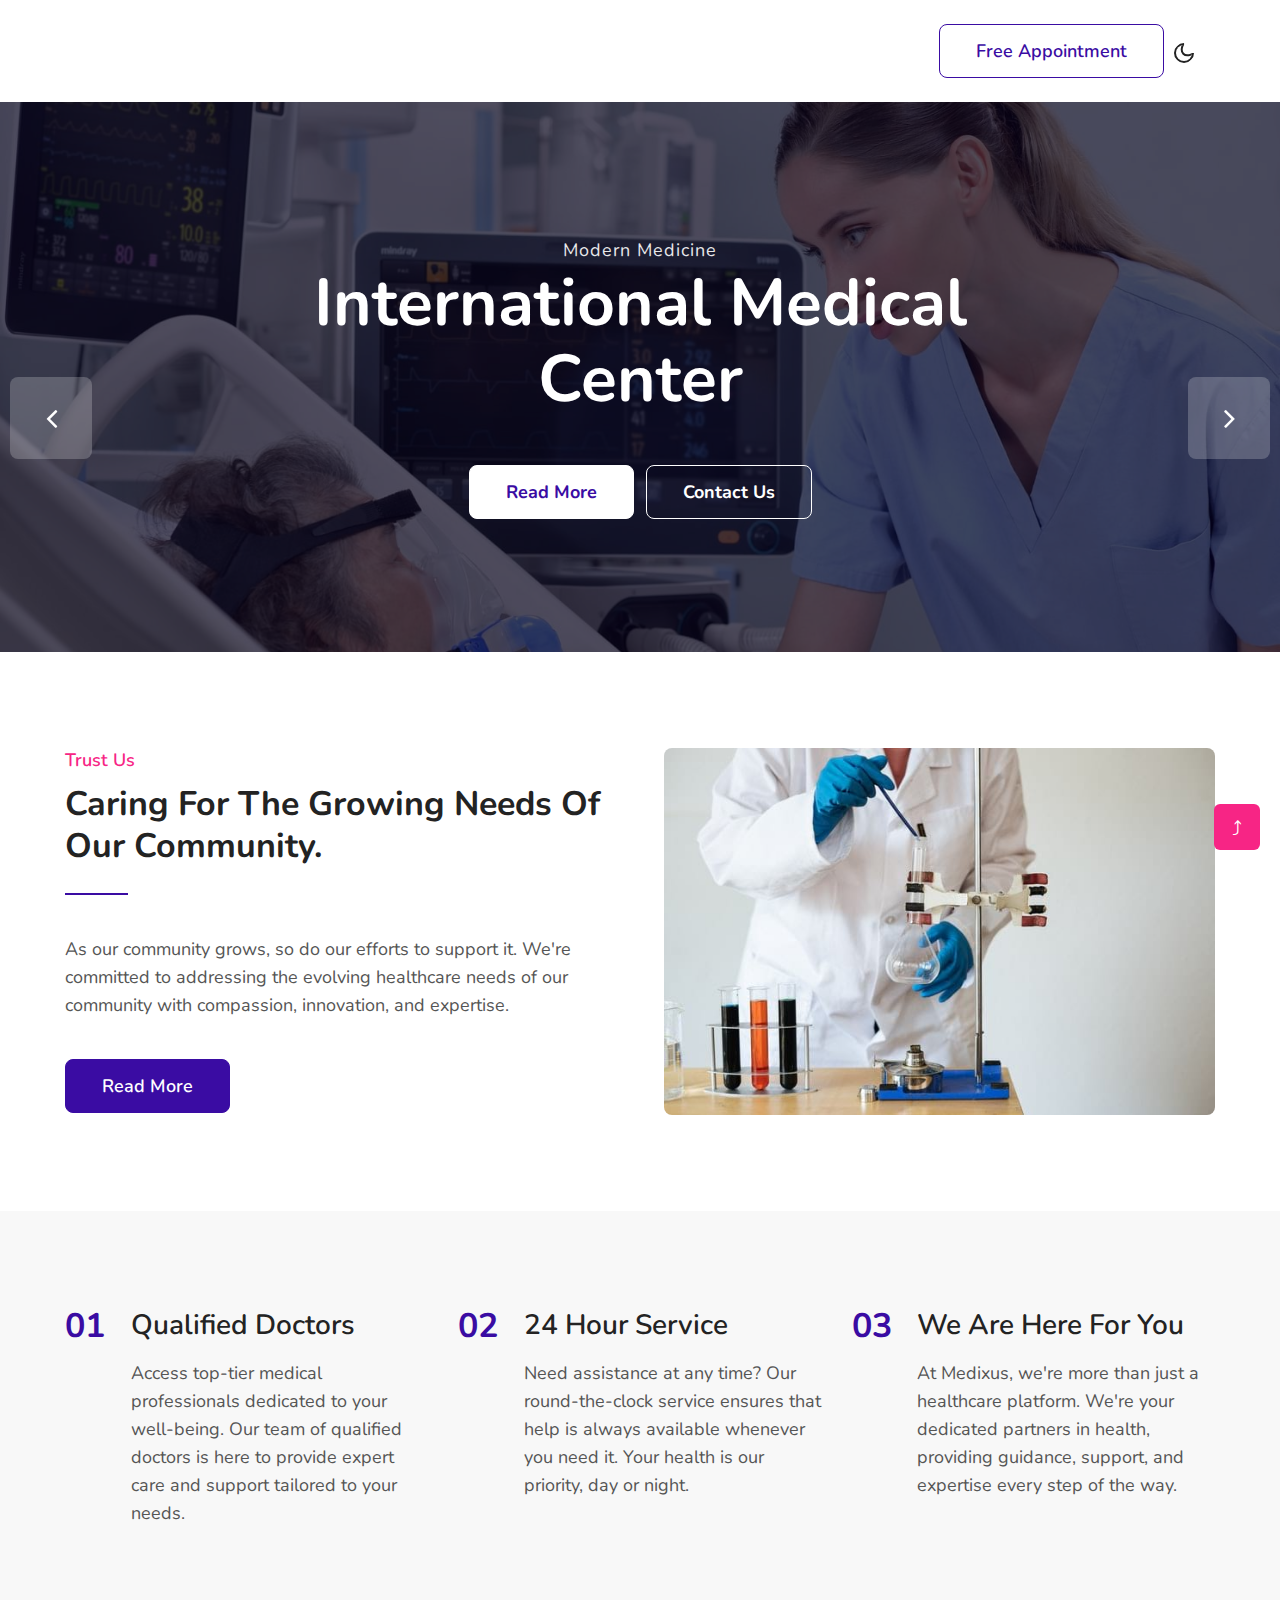
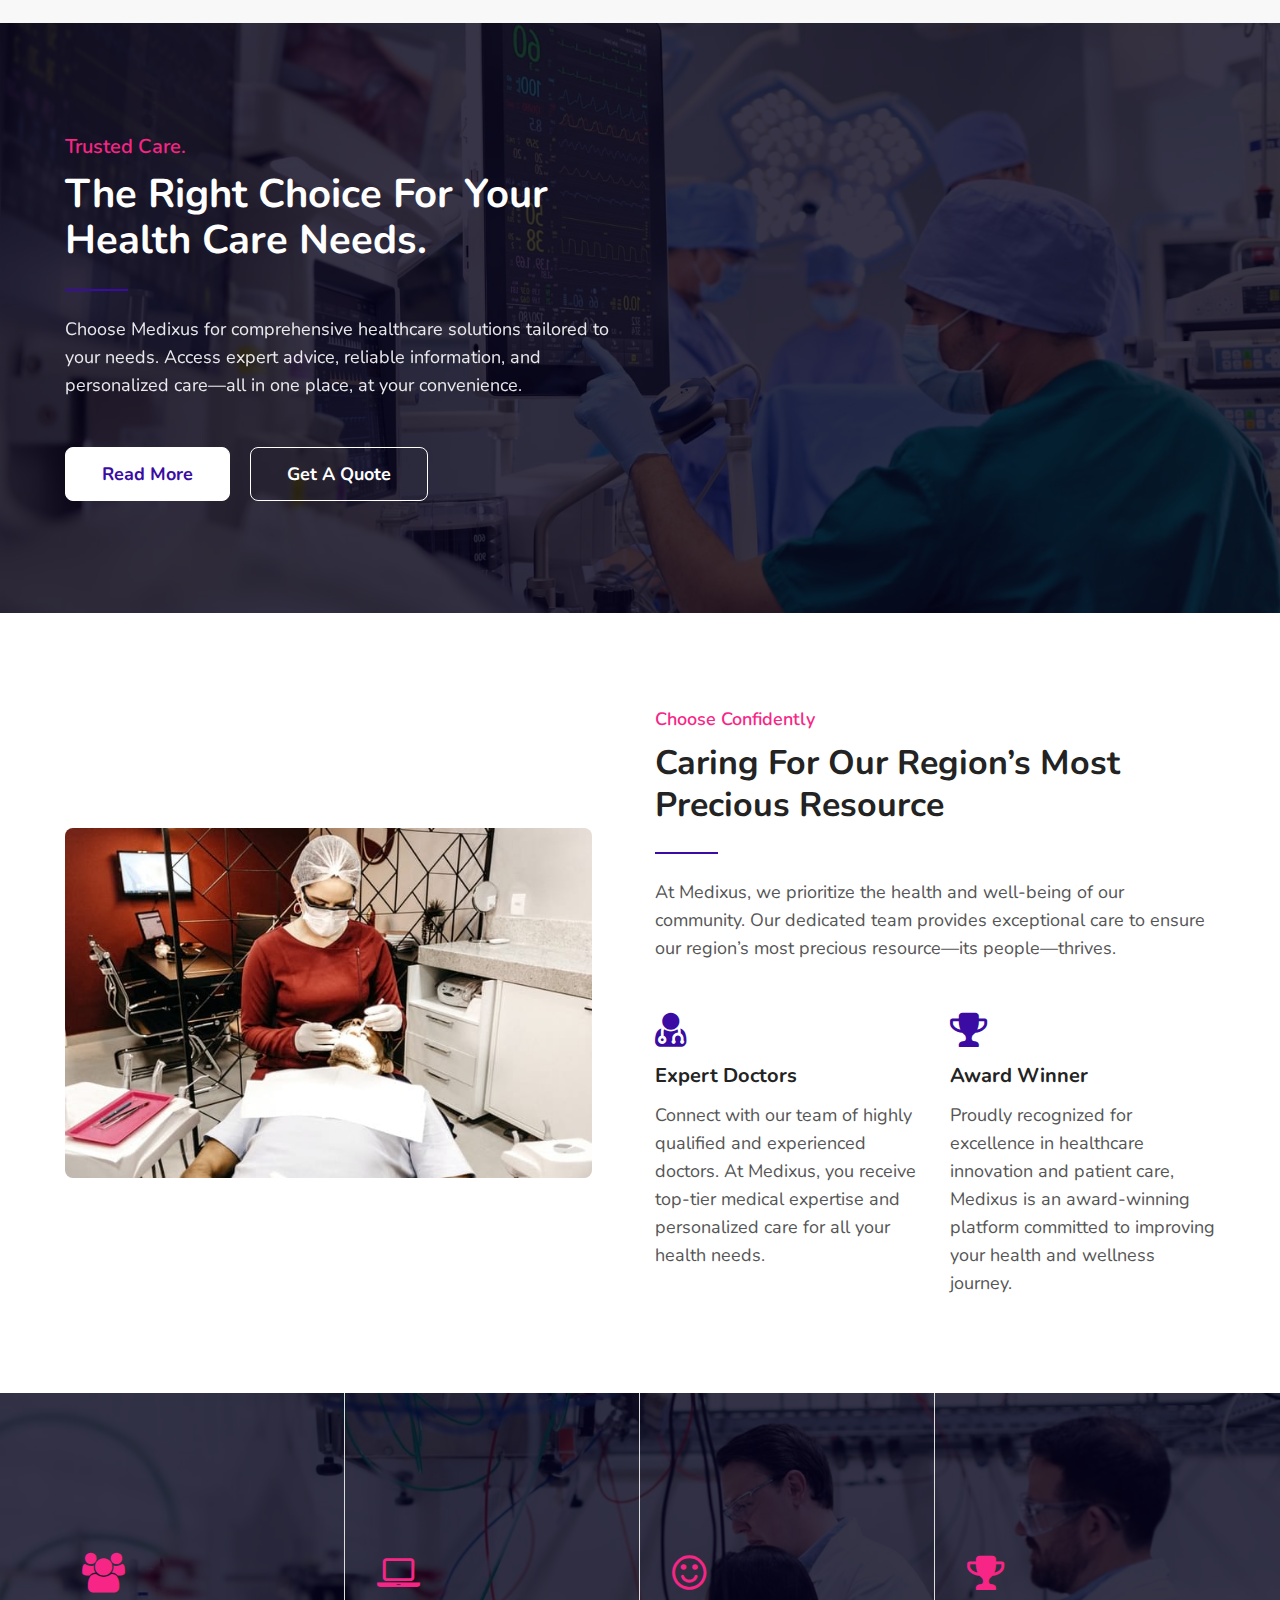
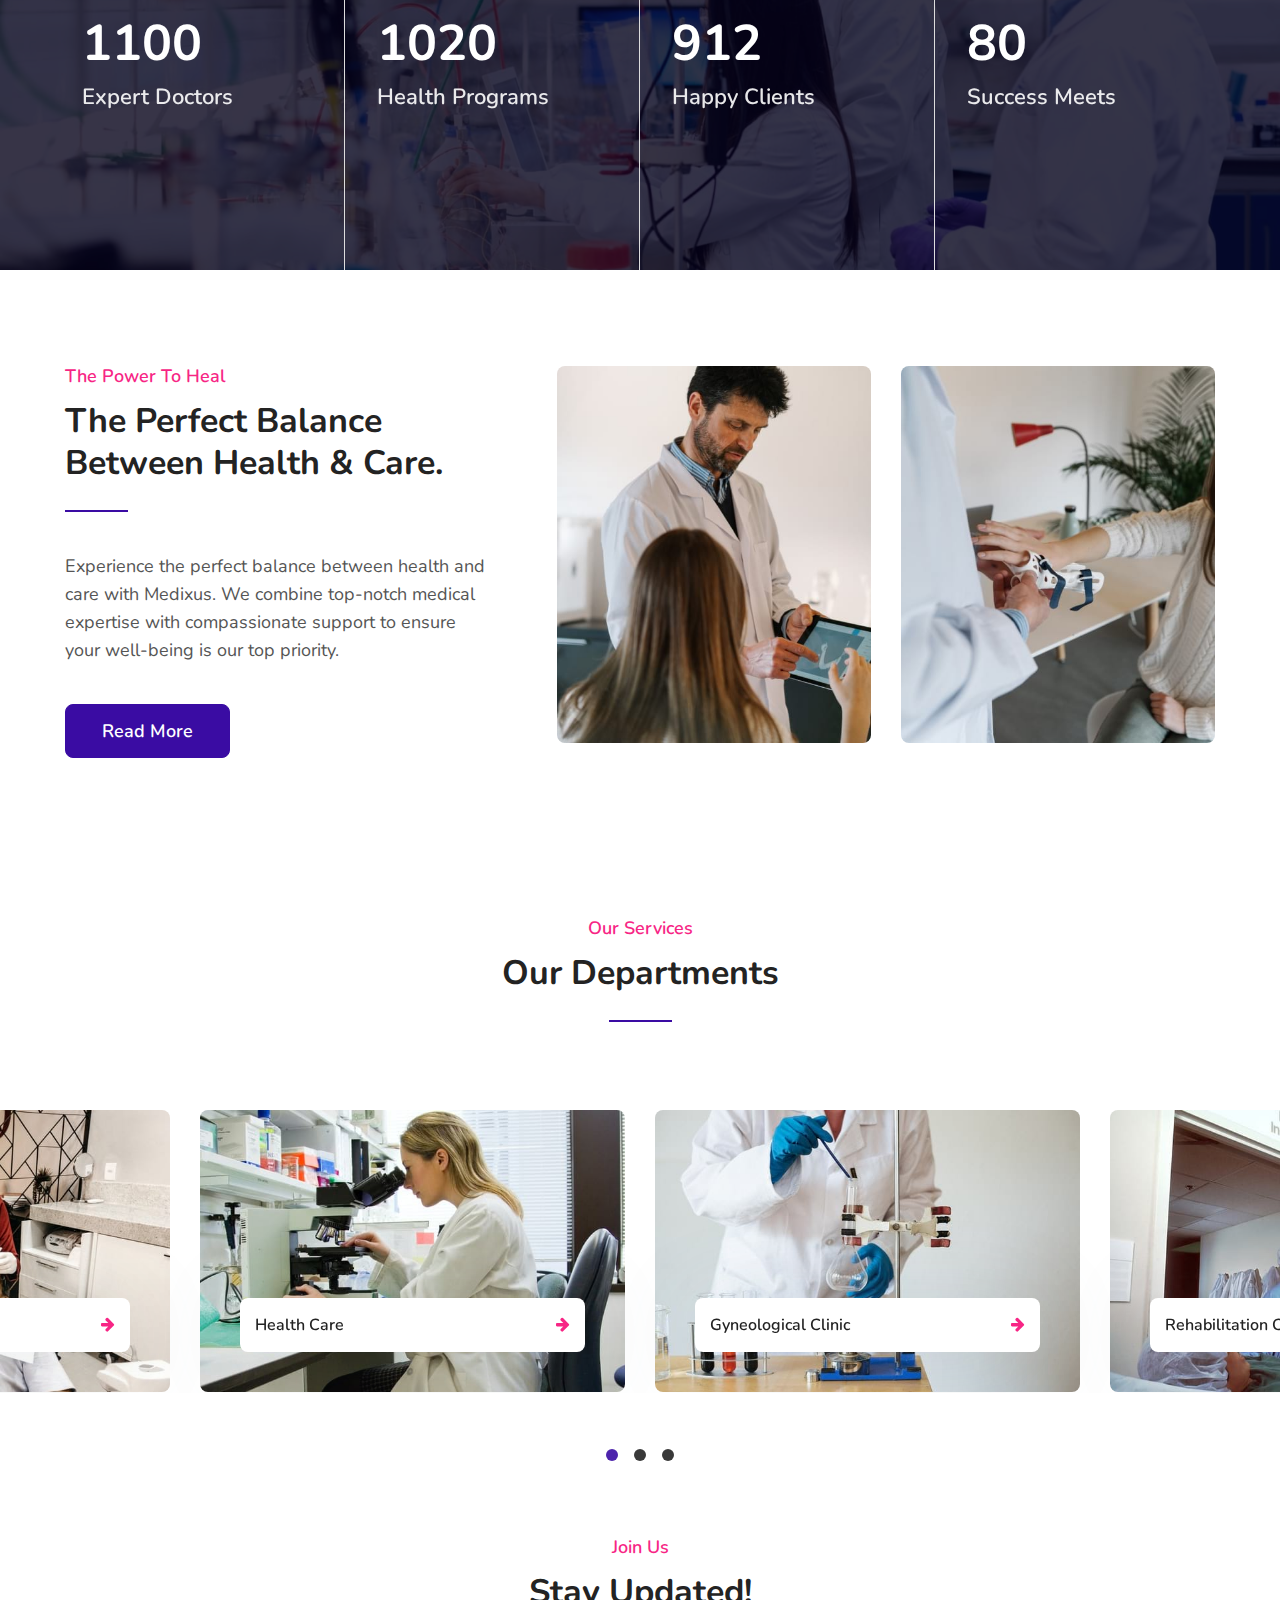
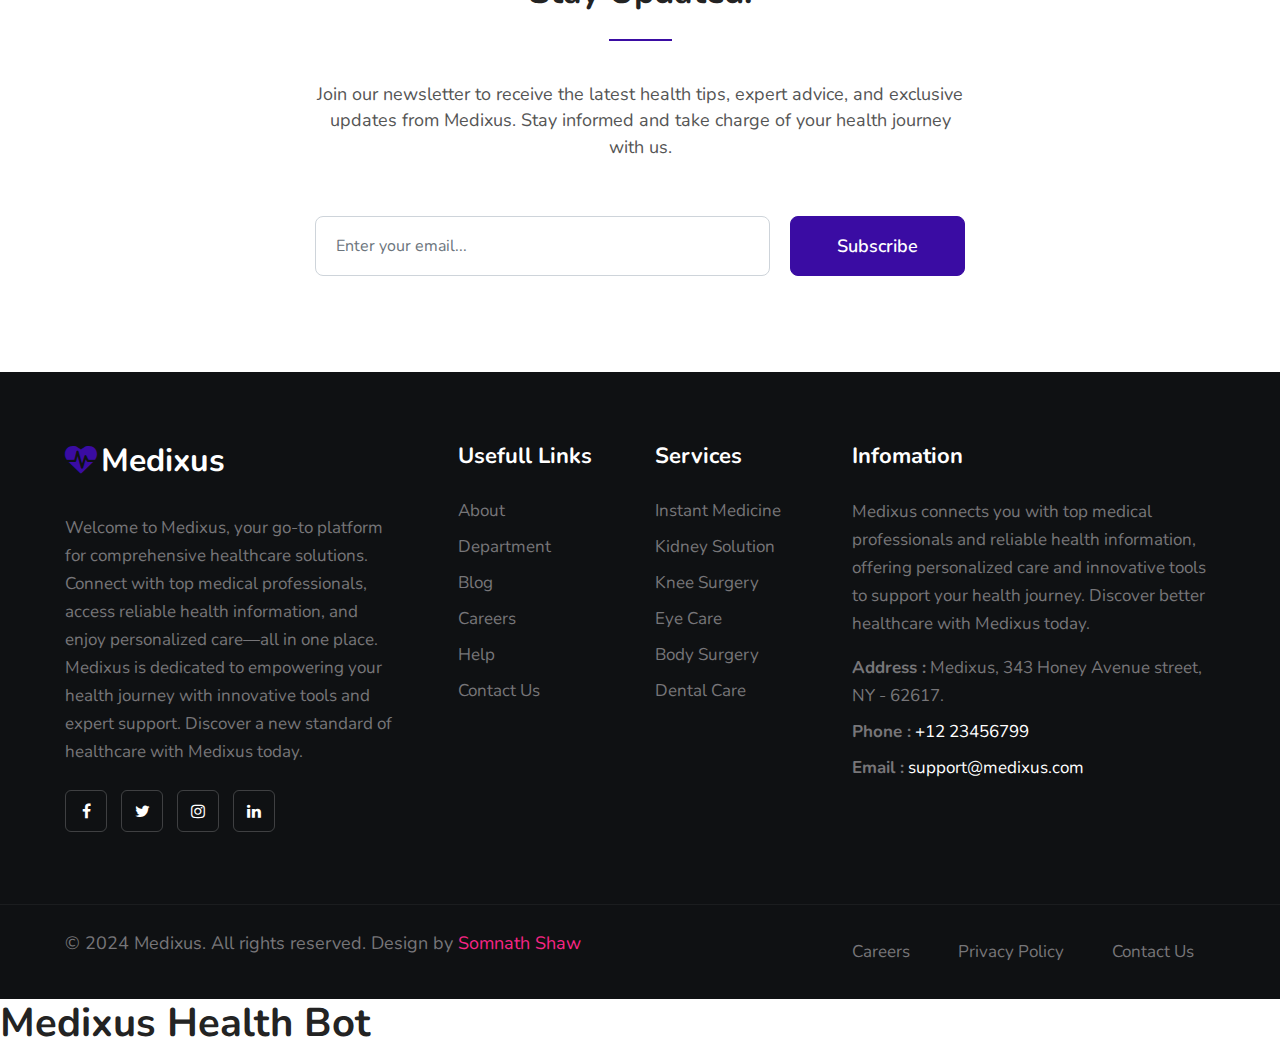
==== commit b4512a7f: "Update index.html" ====
--- a/index.html
+++ b/index.html
@@ -778,4 +778,40 @@
 
 </body>
 
-</html>+</html>
+
+
+<html lang="en">
+<head>
+    <meta charset="UTF-8">
+    <meta http-equiv="X-UA-Compatible" content="IE=edge">
+    <meta name="viewport" content="width=device-width, initial-scale=1.0">
+    <!-- Include the Health Bot Web Chat control script -->
+    <script src="https://cdn.botframework.com/botframework-webchat/latest/webchat-es5.js"></script>
+    <style>
+        /* Additional styling for the webchat container */
+        #webchat {
+            height: 100%;
+            width: 100%;
+            margin: 0;
+            padding: 0;
+        }
+    </style>
+</head>
+<body>
+    <h1>Medixus Health Bot</h1>
+
+    <!-- Container for the Web Chat control -->
+    <div id="webchat"></div>
+
+    <script>
+        // Replace 'YOUR_DIRECT_LINE_SECRET' with your Health Bot Web Chat secret
+        const directLineSecret = 'qqDRQCYJMZE.ddLfH7xVKtV_HEn48aAaa1pTHRIG4jiJ_KWN5xAnwWU';
+
+        // Set up the Web Chat control
+        window.WebChat.renderWebChat({
+            directLine: window.WebChat.createDirectLine({ token: directLineSecret }),
+        }, document.getElementById('webchat'));
+    </script>
+</body>
+</html>
